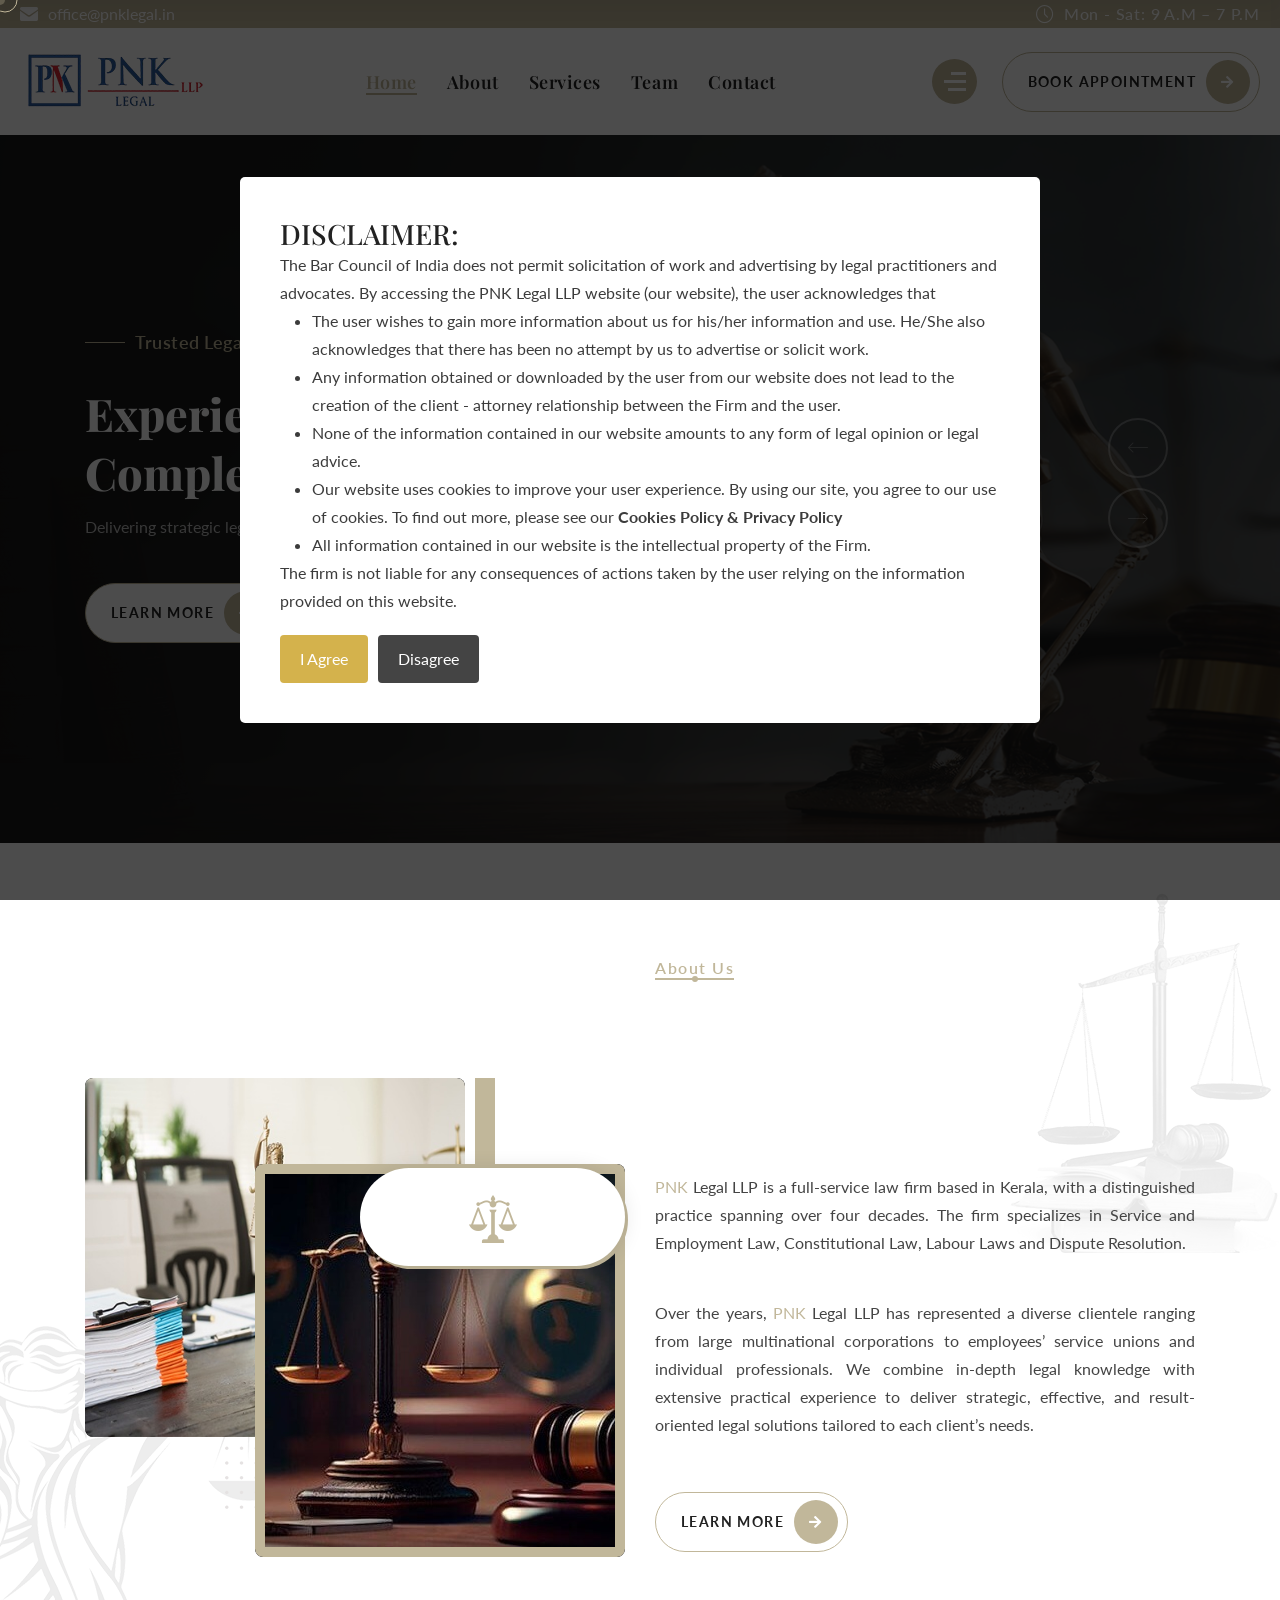
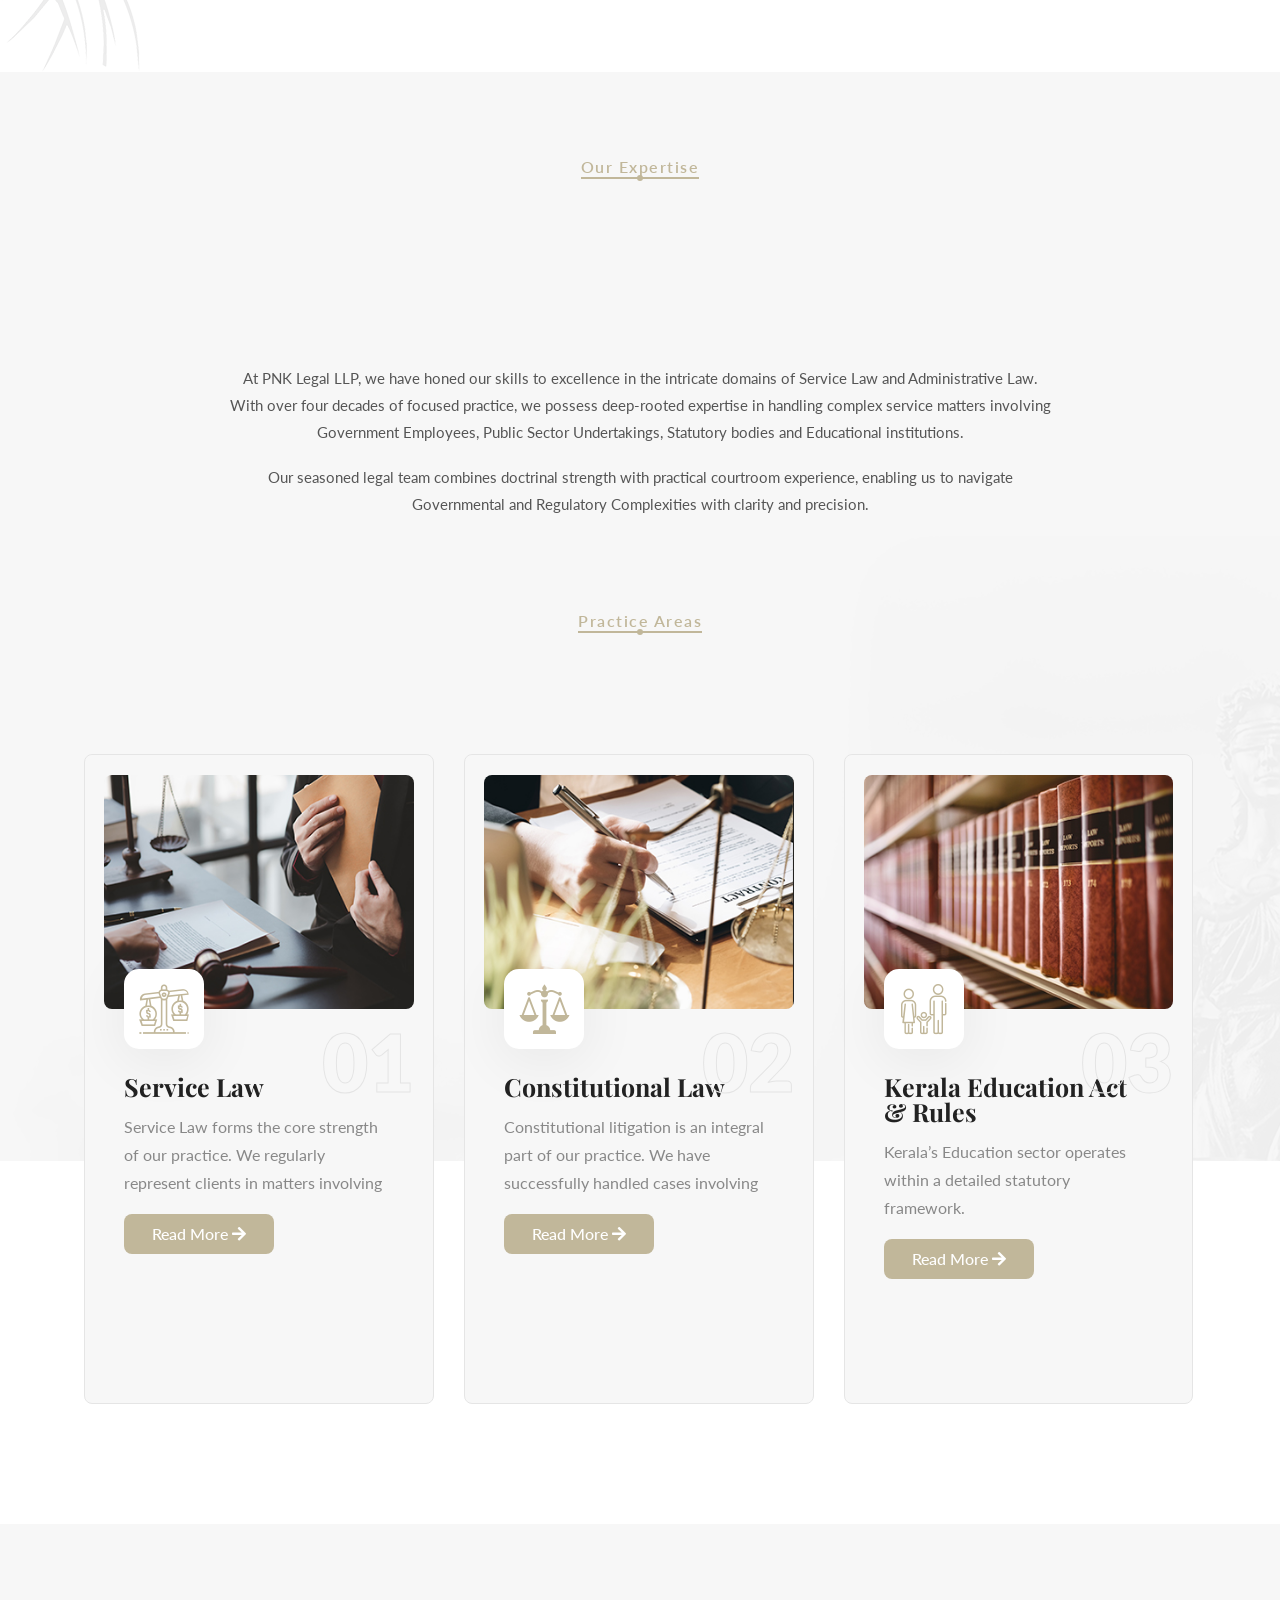
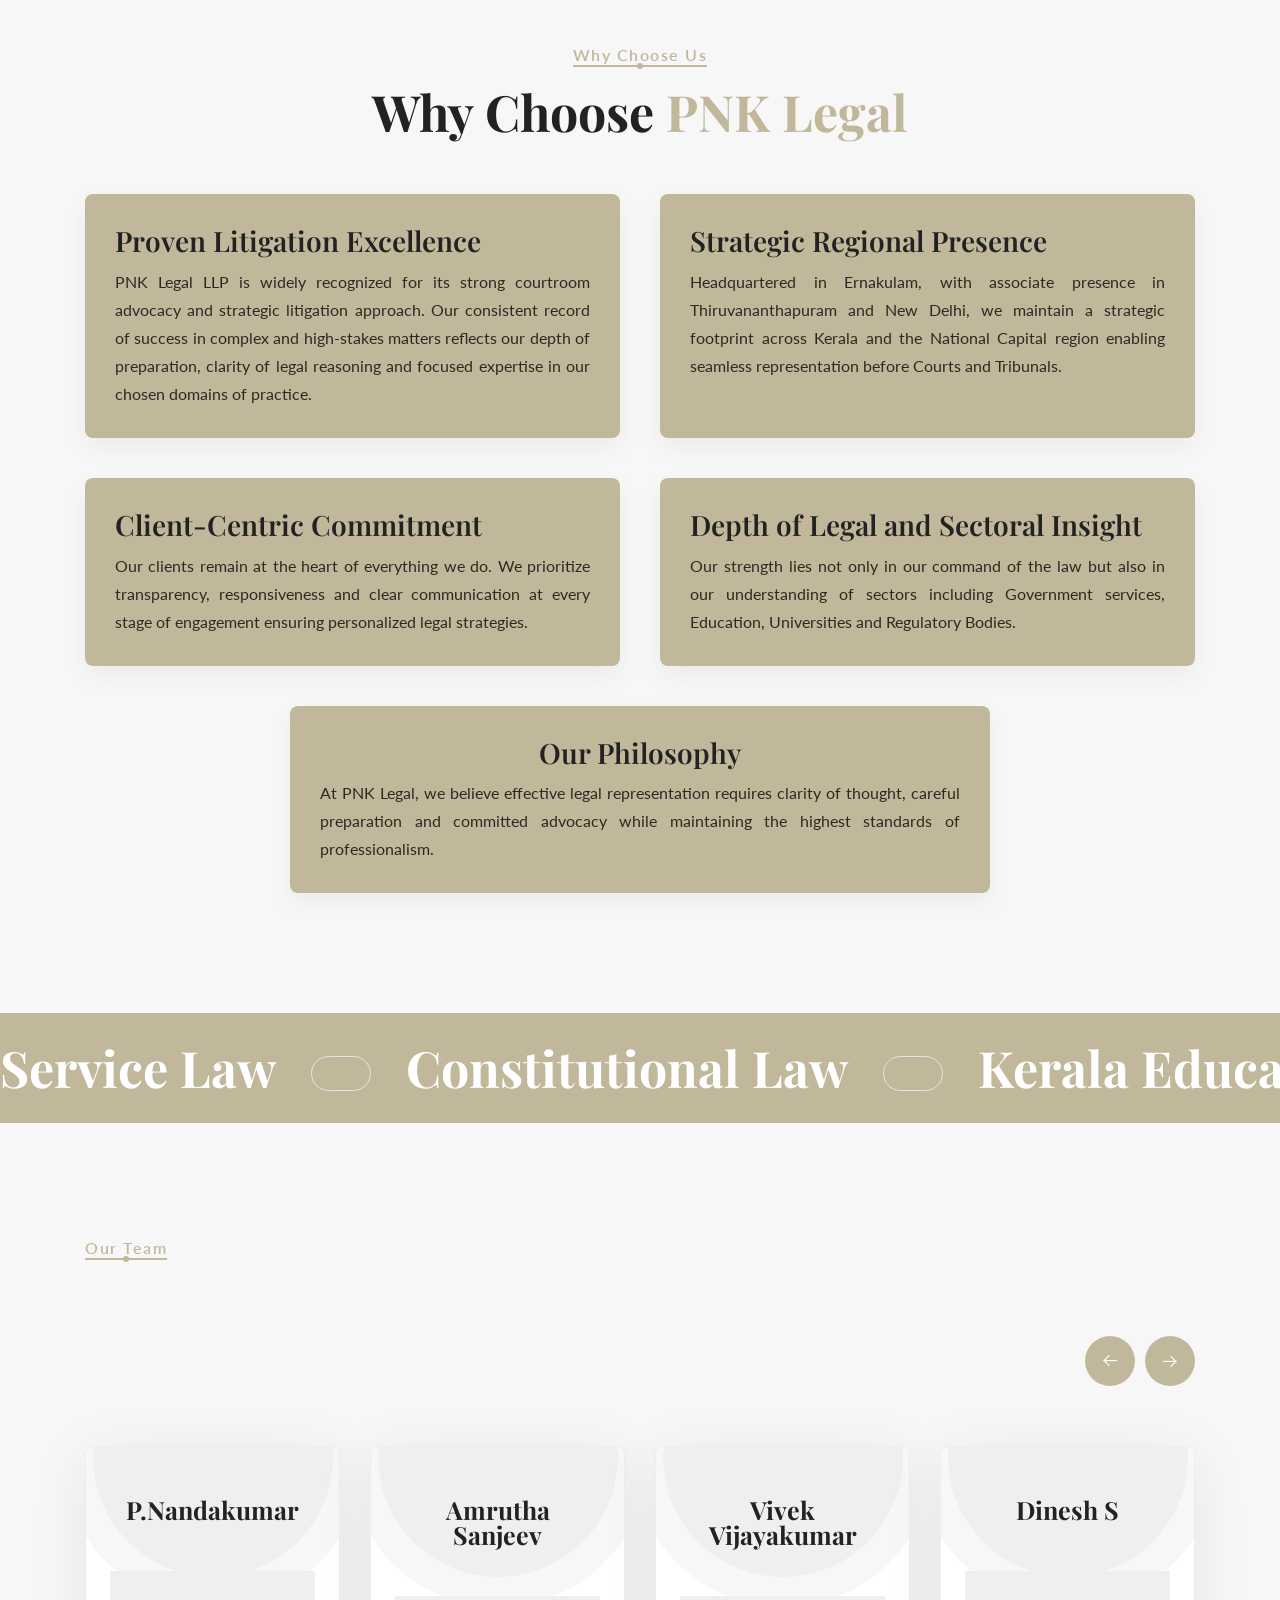
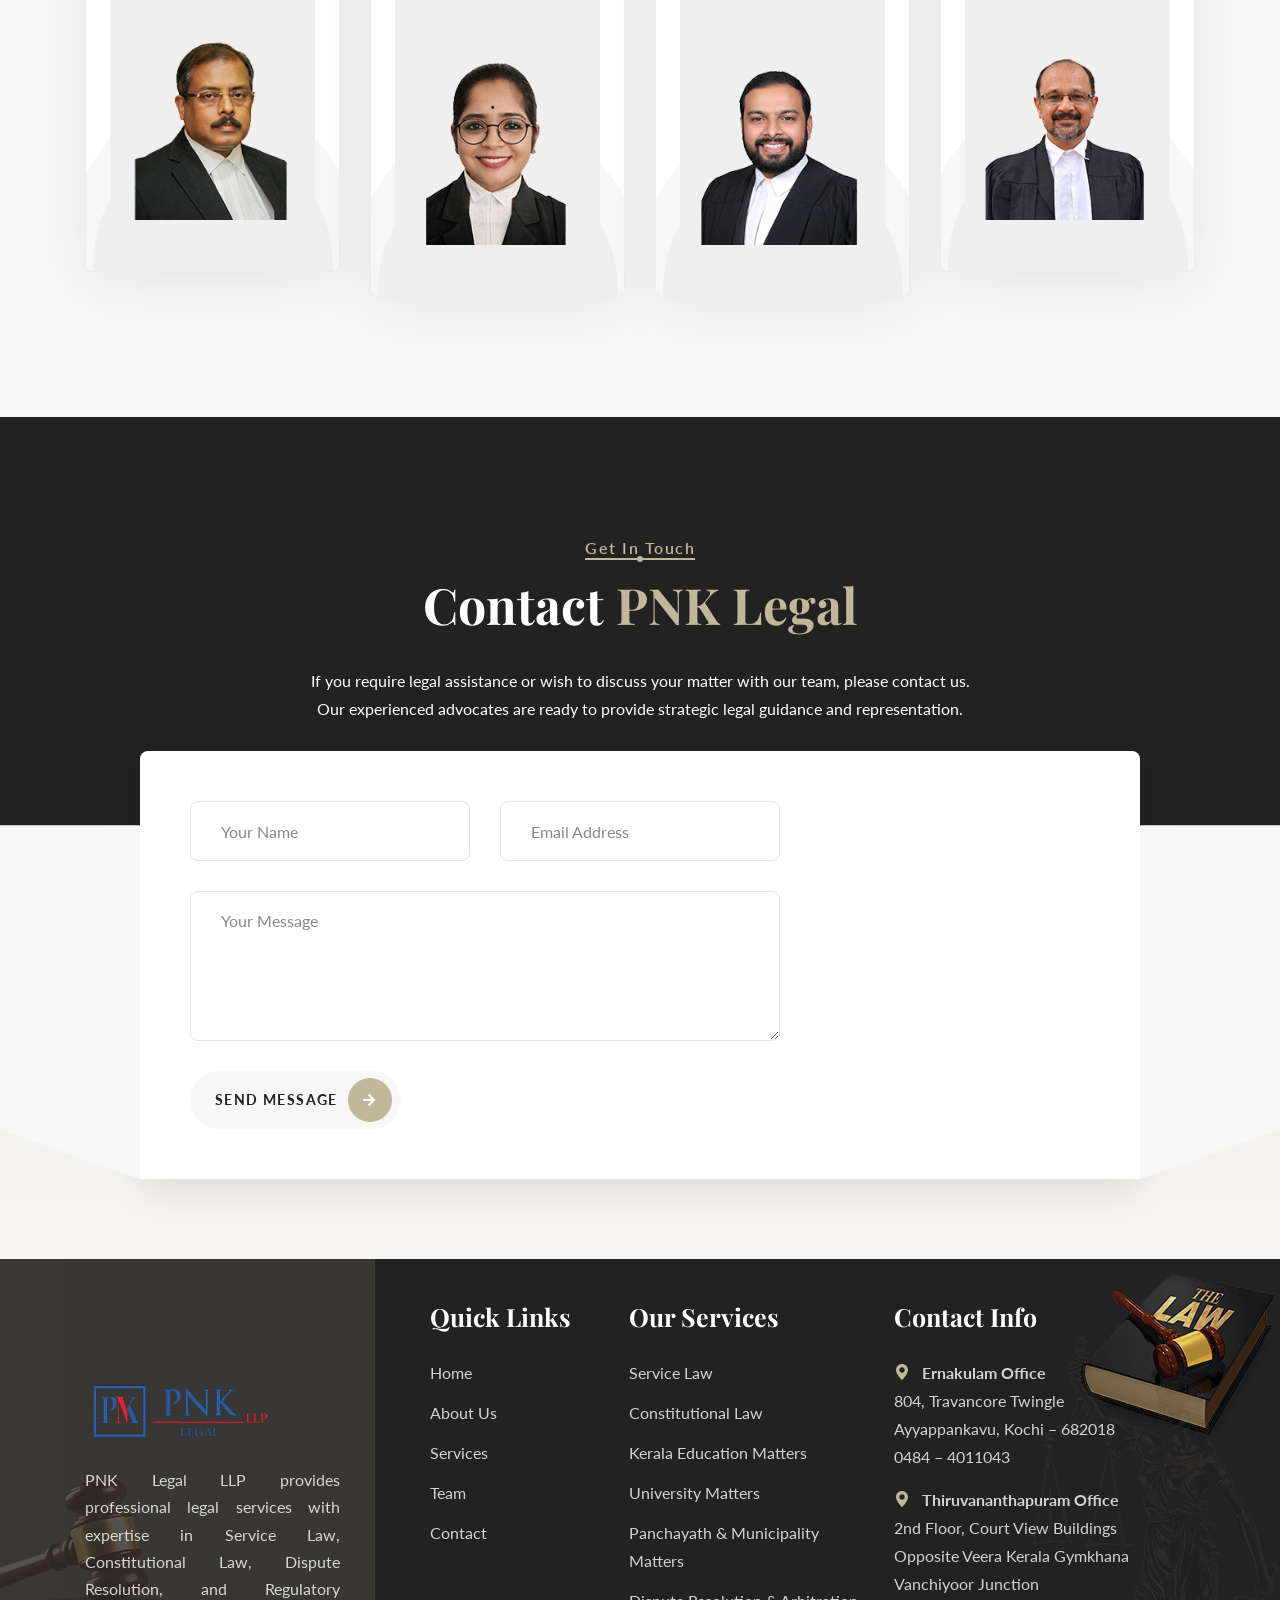
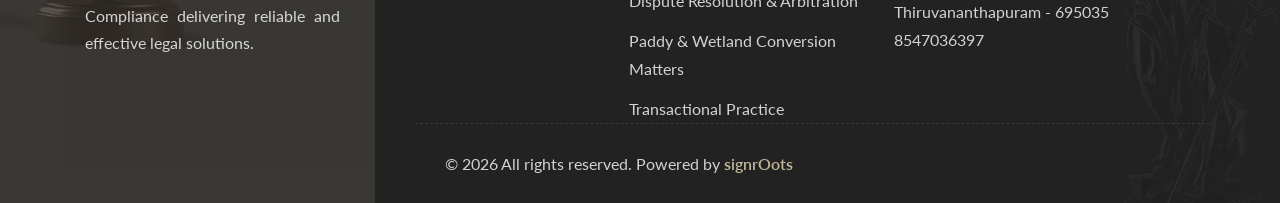
==== index.html @ 128793c6 "about section updates" ====
<!DOCTYPE html>
<html lang="en">

<head>
    <meta charset="UTF-8" />
    <meta name="viewport" content="width=device-width, initial-scale=1.0" />
   <title>PNK Legal LLP | Leading Law Firm in Kerala</title>
    <!-- favicons Icons -->
    <link rel="apple-touch-icon" sizes="180x180" href="assets/images/favicons/apple-touch-icon.png" />
    <link rel="icon" type="image/png" sizes="32x32" href="assets/images/favicons/favicon-32x32.png" />
    <link rel="icon" type="image/png" sizes="16x16" href="assets/images/favicons/favicon-16x16.png" />
    <link rel="manifest" href="assets/images/favicons/site.webmanifest" />
    <meta name="description" content="Judges HTML 5 Template " />

    <!-- fonts -->
    <link rel="preconnect" href="https://fonts.googleapis.com">
    <link rel="preconnect" href="https://fonts.gstatic.com" crossorigin>
    <link
        href="https://fonts.googleapis.com/css2?family=Lato:ital,wght@0,100;0,300;0,400;0,700;0,900;1,100;1,300;1,400;1,700;1,900&display=swap"
        rel="stylesheet">
    <link href="https://fonts.googleapis.com/css2?family=Playfair+Display:ital,wght@0,400..900;1,400..900&display=swap"
        rel="stylesheet">


    <link rel="stylesheet" href="assets/css/bootstrap.min.css" />
    <link rel="stylesheet" href="assets/css/animate.min.css" />
    <link rel="stylesheet" href="assets/css/custom-animate.css" />
    <link rel="stylesheet" href="assets/css/swiper.min.css" />
    <link rel="stylesheet" href="assets/css/font-awesome-all.css" />
    <link rel="stylesheet" href="assets/css/jarallax.css" />
    <link rel="stylesheet" href="assets/css/jquery.magnific-popup.css" />
    <link rel="stylesheet" href="assets/css/odometer.min.css" />
    <link rel="stylesheet" href="assets/css/flaticon.css">
    <link rel="stylesheet" href="assets/css/owl.carousel.min.css" />
    <link rel="stylesheet" href="assets/css/owl.theme.default.min.css" />
    <link rel="stylesheet" href="assets/css/nice-select.css" />
    <link rel="stylesheet" href="assets/css/jquery-ui.css" />
    <link rel="stylesheet" href="assets/css/twentytwenty.css" />


    <link rel="stylesheet" href="assets/css/module-css/slider.css" />
    <link rel="stylesheet" href="assets/css/module-css/footer.css" />
    <link rel="stylesheet" href="assets/css/module-css/about.css" />
    <link rel="stylesheet" href="assets/css/module-css/service.css" />
    <link rel="stylesheet" href="assets/css/module-css/why-choose.css" />
    <link rel="stylesheet" href="assets/css/module-css/testimonial.css" />
    <link rel="stylesheet" href="assets/css/module-css/case.css" />
    <link rel="stylesheet" href="assets/css/module-css/counter.css" />
    <link rel="stylesheet" href="assets/css/module-css/team.css" />
    <link rel="stylesheet" href="assets/css/module-css/pricing.css" />
    <link rel="stylesheet" href="assets/css/module-css/process.css" />
    <link rel="stylesheet" href="assets/css/module-css/sliding-text.css" />
    <link rel="stylesheet" href="assets/css/module-css/video.css" />
    <link rel="stylesheet" href="assets/css/module-css/brand.css" />
    <link rel="stylesheet" href="assets/css/module-css/blog.css" />
    <link rel="stylesheet" href="assets/css/module-css/faq.css" />
    <link rel="stylesheet" href="assets/css/module-css/skill.css" />

    <!-- template styles -->
    <link rel="stylesheet" href="assets/css/style.css" />
    <link rel="stylesheet" href="assets/css/responsive.css" />
</head>

<body class="custom-cursor">

    <div class="custom-cursor__cursor"></div>
    <div class="custom-cursor__cursor-two"></div>

    <!--Start Preloader-->
    <div class="loader js-preloader">
        <div></div>
        <div></div>
        <div></div>
    </div>
    <!--End Preloader-->


   
    <!--Chat Popup-->
    <div id="chat-popup" class="chat-popup">
        <div class="popup-inner">
            <div class="close-chat"><i class="fa fa-times"></i></div>
            <div class="chat-form">
                <p>Please fill out the form below and we will get back to you as soon as possible.</p>
                <form action="assets/inc/sendemail.php" method="POST" class="contact-form-validated">
                    <div class="form-group">
                        <input type="text" name="name" placeholder="Your Name" required>
                    </div>
                    <div class="form-group">
                        <input type="email" name="email" placeholder="Your Email" required>
                    </div>
                    <div class="form-group">
                        <textarea name="message" placeholder="Your Text" required></textarea>
                    </div>
                    <div class="form-group message-btn">
                        <button type="submit" class="thm-btn">
                            <span class="thm-btn-text">Submit Now</span>
                            <span class="thm-btn-icon-box"><i class="fas fa-arrow-right"></i></span>
                        </button>
                    </div>
                    <div class="result"></div>
                </form>
            </div>
        </div>
    </div>

<!-- Disclaimer Popup -->
<div id="disclaimerPopup" class="disclaimer-popup">
  <div class="disclaimer-content">

    <h3>DISCLAIMER:</h3>

    <p>
       The Bar Council of India does not permit solicitation of work and advertising by legal practitioners and advocates. By accessing the PNK Legal LLP website (our website), the user acknowledges that
    </p>

        <ul>
            <li>The user wishes to gain more information about us for his/her information and use. He/She also acknowledges that there has been no attempt by us to advertise or solicit work.</li>
            <li>Any information obtained or downloaded by the user from our website does not lead to the creation of the client - attorney relationship between the Firm and the user.</li>
            <li>None of the information contained in our website amounts to any form of legal opinion or legal advice.</li>
            <li>Our website uses cookies to improve your user experience. By using our site, you agree to our use of cookies. To find out more, please see our <b>Cookies Policy & Privacy Policy</b></li>
            <li>All information contained in our website is the intellectual property of the Firm.</li>
        </ul>

    <p>
      The firm is not liable for any consequences of actions taken by the user
      relying on the information provided on this website.
    </p>

  <div class="disclaimer-buttons">
  <button class="agree-btn" onclick="acceptDisclaimer()">I Agree</button>
  <button class="disagree-btn" onclick="rejectDisclaimer()">Disagree</button>
</div>

  </div>
</div>

    <!-- Start sidebar widget content -->
    <div class="xs-sidebar-group info-group info-sidebar">
        <div class="xs-overlay xs-bg-black"></div>
        <div class="xs-sidebar-widget">
            <div class="sidebar-widget-container">
                <div class="widget-heading">
                    <a href="#" class="close-side-widget">X</a>
                </div>
                <div class="sidebar-textwidget">
                    <div class="sidebar-info-contents">
                        <div class="content-inner">
                            <div class="logo">
                                <a href="index.html"><img src="assets/images/resources/logo-2.png" alt="" /></a>
                            </div>
                            <div class="content-box">
                                <h4>About Us</h4>
                                <div class="inner-text">
                                    <p> PNK Legal LLP provides professional legal services with
                                        expertise in Service Law, Constitutional Matters,
                                        Dispute Resolution and Regulatory Compliance.
                                    </p>
                                </div>
                            </div>


                            <div class="sidebar-contact-info">
                                <h4>Contact Info</h4>
                                <ul class="list-unstyled">
                                    <li>
                                        <span class="icon-pin"></span>804, Travancore Twingle<br>
                                        Ayyappankavu, Kochi – 682018
                                    </li>
                                    <li>
                                        <span class="icon-call"></span>
                                         <a href="tel:04844011043">0484 – 4011043</a>
                                    </li>
                                    <li>
                                        <span class="icon-email"></span>
                                        <a href="mailto:office@pnklegal.in">office@pnklegal.in</a>
                                    </li>
                                </ul>
                            </div>
                            <div class="thm-social-link1">
                                <ul class="social-box list-unstyled">
                                    <li>
                                        <a href="#"><i class="icon-facebook-app-symbol" aria-hidden="true"></i></a>
                                    </li>
                                    <li>
                                        <a href="#"><i class="icon-twitter" aria-hidden="true"></i></a>
                                    </li>
                                    <li>
                                        <a href="#"><i class="icon-linkedin" aria-hidden="true"></i></a>
                                    </li>
                                    <li>
                                        <a href="#"><i class="icon-pinterest" aria-hidden="true"></i></a>
                                    </li>
                                </ul>
                            </div>
                        </div>
                    </div>
                </div>
            </div>
        </div>
    </div>
    <!-- End sidebar widget content -->


    <div class="page-wrapper">
        <header class="main-header">
            <div class="main-menu__top">
                <div class="main-menu__top-inner">
                    <ul class="list-unstyled main-menu__contact-list">
                       
                        <li>
                            <div class="icon">
                                <i class="icon-email"></i>
                            </div>
                            <div class="text">
                                <p><a href="mailto:office@pnklegal.in">office@pnklegal.in</a>
                                </p>
                            </div>
                        </li>
                        
                    </ul>
                    <p class="main-menu__top-welcome-text">Welcome to Our Judges Office</p>
                    <div class="main-menu__top-right">
                        <div class="main-menu__top-time">
                            <div class="main-menu__top-time-icon">
                                <span class="icon-clock"></span>
                            </div>
                           <p class="main-menu__top-text">Mon - Sat: 9 A.M – 7 P.M</p>
                        </div>
                      
                    </div>
                </div>
            </div>
            <nav class="main-menu">
                <div class="main-menu__wrapper">
                    <div class="main-menu__wrapper-inner">
                        <div class="main-menu__left">
                            <div class="main-menu__logo">
                                <a href="index.html"><img src="assets/images/resources/logo-1.png" alt=""></a>
                            </div>
                        </div>
                        <div class="main-menu__main-menu-box">
                            <a href="#" class="mobile-nav__toggler"><i class="fa fa-bars"></i></a>
                            <ul class="main-menu__list">
                                <li class="megamenu">
                                    <a href="index.html">Home </a>
                                </li>  
                                <li>
                                    <a href="about.html">About</a>
                                </li>
                                <li>
                                    <a href="services.html">Services</a> 
                                </li>
                                <li>
                                    <a href="team.html">Team</a>
                                </li>
                                <li>
                                    <a href="contact.html">Contact</a>
                                </li>
                            </ul>
                        </div>
                        <div class="main-menu__right">
                            <div class="main-menu__call">
                                <div class="main-menu__call-icon">
                                    <i class="icon-call"></i>
                                </div>
                                <div class="main-menu__call-content">
                                    <p class="main-menu__call-sub-title">Call Anytime</p>
                                   <h5 class="main-menu__call-number"><a href="tel:04844011043">0484 – 4011043</a></h5>
                                </div>
                            </div>
                          
                            <div class="main-menu__nav-sidebar-icon">
                                <a class="navSidebar-button" href="#">
                                    <span class="icon-dots-menu-one"></span>
                                    <span class="icon-dots-menu-two"></span>
                                    <span class="icon-dots-menu-three"></span>
                                </a>
                            </div>
                            <div class="main-menu__btn-box">
                                <a href="contact.html" class="thm-btn">
                                    <span class="thm-btn-text">Book appointment</span>
                                    <span class="thm-btn-icon-box"><i class="fas fa-arrow-right"></i></span>
                                </a>
                            </div>
                        </div>
                    </div>
                </div>
            </nav>
        </header>

        <div class="stricky-header stricked-menu main-menu">
            <div class="sticky-header__content"></div><!-- /.sticky-header__content -->
        </div><!-- /.stricky-header -->



      <!-- Main Slider Start -->
<section class="main-slider">
    <div class="main-slider__carousel owl-carousel owl-theme">

        <!-- Slide 1 -->
        <div class="item">
            <div class="main-slider__bg" style="background-image: url(assets/images/backgrounds/slider-1-1.jpg);"></div>
            <div class="main-slider__overly"></div>

            <div class="container">
                <div class="main-slider__content">

                    <div class="main-slider__sub-title-box">
                        <div class="main-slider__sub-title-shape"></div>
                        <p class="main-slider__sub-title">Trusted Legal Support</p>
                    </div>

                    <h2 class="main-slider__title">
                        Experienced Advocates for <br>Complex Legal Matters
                    </h2>

                    <p class="main-slider__text">
                        Delivering strategic legal solutions with decades of experience in Courts and Tribunals across India.
                    </p>

                    <div class="main-slider__btn-box">
                        <div class="main-slider__btn">
                            <a href="about.html" class="thm-btn">
                                <span class="thm-btn-text">Learn More</span>
                                <span class="thm-btn-icon-box"><i class="fas fa-arrow-right"></i></span>
                            </a>
                        </div>
                    </div>

                </div>
            </div>
        </div>


        <!-- Slide 2 -->
        <div class="item">
            <div class="main-slider__bg" style="background-image: url(assets/images/backgrounds/slider-1-2.jpg);"></div>
            <div class="main-slider__overly"></div>

            <div class="container">
                <div class="main-slider__content">

                    <div class="main-slider__sub-title-box">
                        <div class="main-slider__sub-title-shape"></div>
                        <p class="main-slider__sub-title">Professional Legal Representation</p>
                    </div>

                    <h2 class="main-slider__title">
                        Strategic Legal <br>Solutions & Representation
                    </h2>

                    <p class="main-slider__text">
                        Representing clients in Service law, Constitutional Matters, Labour Disputes and Complex Litigation.
                    </p>

                    <div class="main-slider__btn-box">
                        <div class="main-slider__btn">
                            <a href="services.html" class="thm-btn">
                                <span class="thm-btn-text">Our Services</span>
                                <span class="thm-btn-icon-box"><i class="fas fa-arrow-right"></i></span>
                            </a>
                        </div>
                    </div>

                </div>
            </div>
        </div>


        <!-- Slide 3 -->
        <div class="item">
            <div class="main-slider__bg" style="background-image: url(assets/images/backgrounds/slider-1-3.jpg);"></div>
            <div class="main-slider__overly"></div>

            <div class="container">
                <div class="main-slider__content">

                    <div class="main-slider__sub-title-box">
                        <div class="main-slider__sub-title-shape"></div>
                        <p class="main-slider__sub-title">Decades of Legal Excellence</p>
                    </div>

                    <h2 class="main-slider__title">
                        Committed to Justice <br>Driven by Expertise
                    </h2>

                    <p class="main-slider__text">
                        Providing trusted legal representation in Service, Labour and Constitutional Law.
                    </p>

                    <div class="main-slider__btn-box">
                        <div class="main-slider__btn">
                            <a href="contact.html" class="thm-btn">
                                <span class="thm-btn-text">Contact Us</span>
                                <span class="thm-btn-icon-box"><i class="fas fa-arrow-right"></i></span>
                            </a>
                        </div>
                    </div>

                </div>
            </div>
        </div>

    </div>
</section>
<!-- Main Slider End -->

  <!--About One Start -->
        <section class="about-one">
            <div class="about-one__shape-3 float-bob-x">
                <img src="assets/images/shapes/about-one-shape-3.png" alt="">
            </div>
            <div class="about-one__shape-4 float-bob-y">
                <img src="assets/images/shapes/about-one-shape-4.png" alt="">
            </div>
            <div class="container">
                <div class="row">
                    <div class="col-xl-6">
                        <div class="about-one__left wow slideInLeft" data-wow-delay="100ms" data-wow-duration="2500ms">
                            <div class="about-one__img-box">
                                <div class="about-one__img">
                                    <img src="assets/images/resources/about-one-img-1.jpg" alt="">
                                </div>
                                <div class="about-one__img-two">
                                    <img src="assets/images/resources/about-one-img-2.jpg" alt="">
                                </div>
                                <div class="about-one__satisfied-box img-bounce">
                                    <div class="about-one__satisfied-box-inner">
                                        <div class="about-one__satisfied-icon">
                                            <span class="icon-scales-of-justice"></span>
                                        </div>
                                    </div>
                                    <div class="about-one__satisfied-box-shape"></div>
                                </div>
                                
                                <div class="about-one__high-quality-service-box">
                                    <div class="about-one__high-quality-service">
                                        <h5>Best Lawyer For You</h5>
                                       
                                    </div>
                                </div>
                            </div>
                            <div class="about-one__shape-1"></div>
                            <div class="about-one__shape-2">
                                <img src="assets/images/shapes/about-one-shape-2.png" alt="">
                            </div>
                        </div>
                    </div>
                    <div class="col-xl-6">
                        <div class="about-one__right">
                            <div class="section-title text-left sec-title-animation animation-style2">
                                <div class="section-title__tagline-box">
                                    <span class="section-title__tagline">About Us</span>
                                    <div class="section-title__tagline-shape"></div>
                                </div>
                               <h2 class="section-title__title title-animation"><span>P</span>rofessionalism <br><span>N</span>egotiation
                                    <br><span>K</span>nowledge
                                </h2>
                            </div>
                           <p class="about-one__text" style="text-align: justify;">
                            <span style="color:#c1b79a;">PNK  </span> Legal LLP is a full-service law firm based in Kerala, with a distinguished practice
                            spanning over four decades. The firm specializes in Service and Employment Law,
                            Constitutional Law, Labour Laws and Dispute Resolution.
                        </p>


                   <p class="about-one__text" style="text-align: justify;">
                        Over the years, <span style="color:#c1b79a;">PNK  </span> Legal LLP has represented  a diverse clientele ranging from large multinational corporations to employees’ service unions and individual professionals. 
                        We combine in-depth legal knowledge with extensive practical experience to deliver strategic, effective, and result-oriented legal solutions tailored to each client’s needs.
                        
                    </p>
                           
                        <div class="about-one__btn-box">
                                <a href="about.html" class="thm-btn">
                                    <span class="thm-btn-text">Learn More</span>
                                    <span class="thm-btn-icon-box"><i class="fas fa-arrow-right"></i></span>
                                </a>
                            </div>
                    </div>
                </div>
            </div>
        </section>
        <!--About One End -->

        <!-- Our Expertise Start -->
<section class="expertise-one">
    <div class="container">
        <div class="section-title text-center sec-title-animation animation-style1">
            <div class="section-title__tagline-box">
                <span class="section-title__tagline">Our Expertise</span>
                <div class="section-title__tagline-shape"></div>
            </div>

            <h2 class="section-title__title title-animation">
                Decades of Experience in <br><span>Service & Administrative Law</span>
            </h2>
        </div>

        <div class="row justify-content-center">
            <div class="col-xl-9">
                <div class="expertise-one__content text-center">
                    <p>
                        At PNK Legal LLP, we have honed our skills to excellence in the intricate
                        domains of Service Law and Administrative Law. With over four decades of
                        focused practice, we possess deep-rooted expertise in handling complex
                        service matters involving Government Employees, Public Sector Undertakings,
                        Statutory bodies and Educational institutions.
                    </p>

                    <p>
                        Our seasoned legal team combines doctrinal strength with practical
                        courtroom experience, enabling us to navigate Governmental and Regulatory
                        Complexities with clarity and precision.
                    </p>
                </div>
            </div>
        </div>
    </div>
</section>
<!-- Our Expertise End -->

        <!--Services One Start -->
        <section class="services-one">
            <div class="services-one__shape-bg float-bob-x"
                style="background-image: url(assets/images/shapes/services-one-shape-bg.png);"></div>
            <div class="container">
                <div class="section-title text-center sec-title-animation animation-style1">
                    <div class="section-title__tagline-box">
                        <span class="section-title__tagline">Practice Areas</span>
                        <div class="section-title__tagline-shape"></div>
                    </div>
                    <h2 class="section-title__title title-animation">Our Areas of <span>Legal Practice
                    </h2>
                </div>
                <div class="services-one__carousel owl-carousel owl-theme">
                    <!--Services One Single Start -->
                    <div class="item">
                        <div class="services-one__single">
                            <div class="services-one__img">
                                <img src="assets/images/services/services-one-1-1.jpg" alt="">
                            </div>
                            <div class="services-one__content">
                                <div class="services-one__count">01</div>
                                <div class="services-one__icon">
                                    <span class="icon-scale"></span>
                                </div>
                                <h3 class="services-one__title"><a href="services.html">Service Law</a></h3>
                                <p class="services-one__text">Service Law forms the core strength of our practice. We regularly represent clients in matters involving</p>
                                <a href="#" class="services-one__btn">Read More <span
                                        class="fas fa-arrow-right"></span></a>
                            </div>
                        </div>
                    </div>
                    <!--Services One Single End -->
                    <!--Services One Single Start -->
                    <div class="item">
                        <div class="services-one__single">
                            <div class="services-one__img">
                                <img src="assets/images/services/services-one-1-2.jpg" alt="">
                            </div>
                            <div class="services-one__content">
                                <div class="services-one__count">02</div>
                                <div class="services-one__icon">
                                   <span class="icon-scales-of-justice"></span>
                                </div>
                                <h3 class="services-one__title"><a href="services.html">Constitutional Law</a></h3>
                                <p class="services-one__text">Constitutional litigation is an integral part of our practice. We have successfully handled cases involving</p>
                                <a href="services.html" class="services-one__btn">Read More <span
                                        class="fas fa-arrow-right"></span></a>
                            </div>
                        </div>
                    </div>
                    <!--Services One Single End -->
                    <!--Services One Single Start -->
                    <div class="item">
                        <div class="services-one__single">
                            <div class="services-one__img">
                                <img src="assets/images/services/services-one-1-3.jpg" alt="">
                            </div>
                            <div class="services-one__content">
                                <div class="services-one__count">03</div>
                                <div class="services-one__icon">
                                   <span class="icon-family"></span>
                                </div>
                                <h3 class="services-one__title"><a href="services.html">Kerala Education Act & Rules</a>
                                </h3>
                                <p class="services-one__text">Kerala’s Education sector operates within a detailed statutory framework.</p>
                                <a href="services.html" class="services-one__btn">Read More <span
                                        class="fas fa-arrow-right"></span></a>
                            </div>
                        </div>
                    </div>
                    <!--Services One Single End -->
                    <!--Services One Single Start -->
                    <div class="item">
                        <div class="services-one__single">
                            <div class="services-one__img">
                                <img src="assets/images/services/services-one-1-4.jpg" alt="">
                            </div>
                            <div class="services-one__content">
                                <div class="services-one__count">04</div>
                                <div class="services-one__icon">
                                    <span class="icon-attorney"></span>
                                </div>
                                <h3 class="services-one__title"><a href="services.html">University Matters</a></h3>
                                <p class="services-one__text">We possess substantial experience in handling disputes and regulatory 
                                    issues involving Universities and affiliated institutions.</p>
                                <a href="services.html" class="services-one__btn">Read More <span
                                        class="fas fa-arrow-right"></span></a>
                            </div>
                        </div>
                    </div>
                    <!--Services One Single End -->
                    <!--Services One Single Start -->
                    <div class="item">
                        <div class="services-one__single">
                            <div class="services-one__img">
                                <img src="assets/images/services/services-one-1-5.jpg" alt="">
                            </div>
                            <div class="services-one__content">
                                <div class="services-one__count">05</div>
                                <div class="services-one__icon">
                                    <span class="icon-auction-1"></span>
                                </div>
                                <h3 class="services-one__title"><a href="services.html">Panchayath and Municipality Matters</a></h3>
                                <p class="services-one__text">We advise and represent clients in matters relating to local self-government institutions, including Panchayaths and Municipalities</p>
                                <a href="services.html" class="services-one__btn">Read More <span
                                        class="fas fa-arrow-right"></span></a>
                            </div>
                        </div>
                    </div>
                    <!--Services One Single End -->
                    <!--Services One Single Start -->
                    <div class="item">
                        <div class="services-one__single">
                            <div class="services-one__img">
                                <img src="assets/images/services/services-one-1-6.jpg" alt="">
                            </div>
                            <div class="services-one__content">
                                <div class="services-one__count">06</div>
                                <div class="services-one__icon">
                                    <span class="icon-lawyer"></span>
                                </div>
                                <h3 class="services-one__title"><a href="services.html">Dispute Resolution & Arbitration</a></h3>
                                <p class="services-one__text">Dispute Resolution is a key pillar of our practice. We represent clients in civil, service and statutory disputes before Courts, Tribunals and Quasi-Judicial authorities.</p>
                                <a href="services.html" class="services-one__btn">Read More <span
                                        class="fas fa-arrow-right"></span></a>
                            </div>
                        </div>
                    </div>
                    <!--Services One Single End -->
                    <!--Services One Single Start -->
                    <div class="item">
                        <div class="services-one__single">
                            <div class="services-one__img">
                                <img src="assets/images/services/services-one-1-7.jpg" alt="">
                            </div>
                            <div class="services-one__content">
                                <div class="services-one__count">07</div>
                                <div class="services-one__icon">
                                   <span class="icon-shield"></span>
                                </div>
                                <h3 class="services-one__title"><a href="services.html">Paddy & Wetland Conversion Matters</a></h3>
                                <p class="services-one__text">We advise and represent clients in matters arising under the Kerala Conservation of Paddy Land and Wetland Act, including proceedings relating to land classification and conversion.</p>
                                <a href="services.html" class="services-one__btn">Read More <span
                                        class="fas fa-arrow-right"></span></a>
                            </div>
                        </div>
                    </div>
                    <!--Services One Single End -->
                    <!--Services One Single Start -->
                    <div class="item">
                        <div class="services-one__single">
                            <div class="services-one__img">
                                <img src="assets/images/services/services-one-1-8.jpg" alt="">
                            </div>
                            <div class="services-one__content">
                                <div class="services-one__count">08</div>
                                <div class="services-one__icon">
                                 <span class="icon-contract"></span>
                                </div>
                                <h3 class="services-one__title"><a href="services.html">Transactional Practice</a></h3>
                                <p class="services-one__text">Alongside our strong litigation practice, PNK Legal LLP maintains a robust transactional and advisory division</p><br>
                                <a href="services.html" class="services-one__btn">Read More <span
                                        class="fas fa-arrow-right"></span></a>
                            </div>
                        </div>
                    </div>
                    <!--Services One Single End -->
                </div>
            </div>
        </section>
        <!--Services One End -->

    <!--Why Choose One Start -->
<section class="why-choose-one">

    <div class="container">

        <div class="section-title text-center">
            <span class="section-title__tagline">Why Choose Us</span>
            <h2 class="section-title__title">Why Choose <span>PNK Legal</span></h2>
        </div>

        <div class="why-grid">

            <!-- Block 1 -->
            <div class="why-content-block">
                <h3>Proven Litigation Excellence</h3>
               <p style="text-align: justify;">
                    PNK Legal LLP is widely recognized for its strong courtroom advocacy and strategic litigation approach. Our consistent record of success in complex and high-stakes matters reflects our depth of preparation, clarity of legal reasoning and focused expertise in our chosen domains of practice.
                </p>
            </div>

            <!-- Block 2 -->
            <div class="why-content-block">
                <h3>Strategic Regional Presence</h3>
                <p style="text-align: justify;">
                    Headquartered in Ernakulam, with associate presence in Thiruvananthapuram and New Delhi, we maintain a strategic footprint across Kerala and the National Capital region enabling seamless representation before Courts and Tribunals.
                </p>
            </div>

            <!-- Block 3 -->
            <div class="why-content-block">
                <h3>Client-Centric Commitment</h3>
                <p style="text-align: justify;">
                    Our clients remain at the heart of everything we do. We prioritize transparency, responsiveness and clear communication at every stage of engagement ensuring personalized legal strategies.
                </p>
            </div>

            <!-- Block 4 -->
            <div class="why-content-block">
                <h3>Depth of Legal and Sectoral Insight</h3>
                 <p style="text-align: justify;">
                    Our strength lies not only in our command of the law but also in our understanding of sectors including Government services, Education, Universities and Regulatory Bodies.
                </p>
            </div>

            <!-- Block 5 -->
            <div class="why-content-block why-last">
                <h3>Our Philosophy</h3>
                 <p style="text-align: justify;">
                    At PNK Legal, we believe effective legal representation requires clarity of thought, careful preparation and committed advocacy while maintaining the highest standards of professionalism.
                </p>
            </div>

        </div>

    </div>

</section>


       <!-- Sliding Text One Start -->
<section class="sliding-text-one">
    <div class="sliding-text-one__wrap">
        <ul class="sliding-text-one__list list-unstyled marquee_mode">
            
            <li>
                <h2 data-hover="Service Law" class="sliding-text-one__title">Service Law</h2>
            </li>
            <li><span></span></li>

            <li>
                <h2 data-hover="Constitutional Law" class="sliding-text-one__title">Constitutional Law</h2>
            </li>
            <li><span></span></li>

            <li>
                <h2 data-hover="Kerala Education Act & Rules" class="sliding-text-one__title">Kerala Education Act & Rules</h2>
            </li>
            <li><span></span></li>

            <li>
                <h2 data-hover="University Matters" class="sliding-text-one__title">University Matters</h2>
            </li>
            <li><span></span></li>

        </ul>
    </div>
</section>
<!-- Sliding Text One End -->
        <!-- Sliding Text One End -->

      

        <!--Team One Start -->
        <section class="team-one">
            <div class="container">
                <div class="section-title text-left sec-title-animation animation-style2">
                    <div class="section-title__tagline-box">
                        <span class="section-title__tagline">Our Team</span>
                        <div class="section-title__tagline-shape"></div>
                    </div>
                    <h2 class="section-title__title title-animation">Exceptional Legal Lawyers, <br>
                        <span>Proven Results</span></h2>
                </div>
                <div class="team-one__carousel owl-theme owl-carousel">
                   
                    <!--Team One Single Start -->
                    <div class="item">
                        <div class="team-one__single">
                            <div class="team-one__content">
                                <div class="team-one__shape-box-2">
                                    <div class="team-one__shape-2"></div>
                                </div>
                                <h3 class="team-one__name"><a href="team.html">P.Nandakumar</a></h3>
                              
                                <div class="team-one__social">
                                    <a href="#"><span class="icon-pinterest"></span></a>
                                    <a href="#"><span class="icon-linkedin"></span></a>
                                    <a href="#"><span class="icon-twitter"></span></a>
                                    <a href="#"><span class="icon-facebook-app-symbol"></span></a>
                                </div>
                            </div>
                            <div class="team-one__img-box">
                                <div class="team-one__shape-box">
                                    <div class="team-one__shape-1"></div>
                                </div>
                                <div class="team-one__img">
                                    <img src="assets/images/team/Nandakumar.png" alt="">
                                </div>
                            </div>
                        </div>
                    </div>
                    <!--Team One Single End -->
                    <!--Team One Single Start -->
                    <div class="item">
                        <div class="team-one__single">
                            <div class="team-one__content">
                                <div class="team-one__shape-box-2">
                                    <div class="team-one__shape-2"></div>
                                </div>
                                <h3 class="team-one__name"><a href="team.html">Amrutha Sanjeev</a></h3>
                                
                                <div class="team-one__social">
                                    <a href="#"><span class="icon-pinterest"></span></a>
                                    <a href="#"><span class="icon-linkedin"></span></a>
                                    <a href="#"><span class="icon-twitter"></span></a>
                                    <a href="#"><span class="icon-facebook-app-symbol"></span></a>
                                </div>
                            </div>
                            <div class="team-one__img-box">
                                <div class="team-one__shape-box">
                                    <div class="team-one__shape-1"></div>
                                </div>
                                <div class="team-one__img">
                                    <img src="assets/images/team/Amrutha.png" alt="">
                                </div>
                            </div>
                        </div>
                    </div>
                    <!--Team One Single End -->
                    <!--Team One Single Start -->
                    <div class="item">
                        <div class="team-one__single">
                            <div class="team-one__content">
                                <div class="team-one__shape-box-2">
                                    <div class="team-one__shape-2"></div>
                                </div>
                                <h3 class="team-one__name"><a href="team.html">Vivek Vijayakumar</a></h3>
                                 
                                <div class="team-one__social">
                                    <a href="#"><span class="icon-pinterest"></span></a>
                                    <a href="#"><span class="icon-linkedin"></span></a>
                                    <a href="#"><span class="icon-twitter"></span></a>
                                    <a href="#"><span class="icon-facebook-app-symbol"></span></a>
                                </div>
                            </div>
                            <div class="team-one__img-box">
                                <div class="team-one__shape-box">
                                    <div class="team-one__shape-1"></div>
                                </div>
                                <div class="team-one__img">
                                    <img src="assets/images/team/Vivek.png" alt="">
                                </div>
                            </div>
                        </div>
                    </div>
                    <!--Team One Single End -->
                    <!--Team One Single Start -->
                    <div class="item">
                        <div class="team-one__single">
                            <div class="team-one__content">
                                <div class="team-one__shape-box-2">
                                    <div class="team-one__shape-2"></div>
                                </div>
                                <h3 class="team-one__name"><a href="team.html">Dinesh S</a></h3>
                                 
                                <div class="team-one__social">
                                    <a href="#"><span class="icon-pinterest"></span></a>
                                    <a href="#"><span class="icon-linkedin"></span></a>
                                    <a href="#"><span class="icon-twitter"></span></a>
                                    <a href="#"><span class="icon-facebook-app-symbol"></span></a>
                                </div>
                            </div>
                            <div class="team-one__img-box">
                                <div class="team-one__shape-box">
                                    <div class="team-one__shape-1"></div>
                                </div>
                                <div class="team-one__img">
                                    <img src="assets/images/team/Dinesh.png" alt="">
                                </div>
                            </div>
                        </div>
                    </div>
                    <!--Team One Single End -->
                 
                   
                </div>
            </div>
        </section>
        <!--Team One End -->

    <!-- Contact Section Start -->
    <section class="video-one">
        <div class="video-one__bg-color">
            <div class="video-one__bg jarallax" data-jarallax data-speed="0.2" data-imgPosition="50% 0%"
                style="background-image: url(assets/images/backgrounds/contact-bg.jpg);">
            </div>
        </div>

    <div class="container">
        <div class="video-one__inner">

            <div class="section-title text-center">
                <span class="section-title__tagline">Get in Touch</span>
                <h2 class="section-title__title">Contact <span>PNK Legal</span></h2>
            </div>

            <p class="video-one__text">
                If you require legal assistance or wish to discuss your matter with our team,
                please contact us.<br> Our experienced advocates are ready to provide strategic
                legal guidance and representation.
            </p><br>

            <div class="video-one__contact-box">

                <div class="row">

                    <!-- Contact Form -->
                    <div class="col-xl-8 col-lg-7">
                        <form class="contact-form-validated video-one-contact__form"
                            action="assets/inc/sendemail.php" method="post">

                            <div class="row">

                                <div class="col-xl-6 col-lg-6 col-md-6">
                                    <div class="video-one-contact__input-box">
                                        <input type="text" name="name" placeholder="Your Name" required>
                                    </div>
                                </div>

                                <div class="col-xl-6 col-lg-6 col-md-6">
                                    <div class="video-one-contact__input-box">
                                        <input type="email" name="email" placeholder="Email Address" required>
                                    </div>
                                </div>

                                <div class="col-xl-12">
                                    <div class="video-one-contact__input-box text-message-box">
                                        <textarea name="message" placeholder="Your Message"></textarea>
                                    </div>

                                    <div class="video-one-contact__btn-box">
                                        <button type="submit" class="thm-btn">
                                            <span class="thm-btn-text">Send Message</span>
                                            <span class="thm-btn-icon-box">
                                                <i class="fas fa-arrow-right"></i>
                                            </span>
                                        </button>
                                    </div>
                                </div>

                            </div>
                        </form>
                    </div>
                <!----contact section ends-->
                    <!-- Contact Info --
                    <div class="col-xl-4 col-lg-5">
                        <div class="video-one-contact__info-box">

                            <h3 class="video-one-contact__info-title">Contact Info</h3>

                            <ul class="video-one-contact__info-list list-unstyled">

                                <li>
                                    <div class="icon">
                                        <span class="icon-pin"></span>
                                    </div>
                                    <div class="content">
                                        <p>
                                            804, Travancore Twingle <br>
                                            Ayyappankavu, Kochi – 682018
                                        </p>
                                    </div>
                                </li>

                                <li>
                                    <div class="icon">
                                        <span class="icon-call"></span>
                                    </div>
                                    <div class="content">
                                        <p><a href="tel:04844011043">0484 – 4011043</a></p>
                                    </div>
                                </li>

                                <li>
                                    <div class="icon">
                                        <span class="icon-email"></span>
                                    </div>
                                    <div class="content">
                                        <p><a href="mailto:office@pnklegal.in">office@pnklegal.in</a></p>
                                    </div>
                                </li>

                            </ul>

                        </div>
                    </div>-->

                </div>

            </div>

        </div>
    </div>
</section>
<!-- Contact Section End -->

      <!--Site Footer Start-->
        <footer class="site-footer">
         <div class="site-footer__shape-1">
             <img src="assets/images/shapes/site-footer-shape-1.png" alt="">
        </div>
        <div class="site-footer__shape-2 float-bob-y">
            <img src="assets/images/shapes/site-footer-shape-2.png" alt="">
        </div>
        <div class="site-footer__shape-3 float-bob-y">
            <img src="assets/images/shapes/site-footer-shape-3.png" alt="">
        </div>
        <div class="container">
        <div class="site-footer__top">
         <div class="row">

        <!-- Logo & About -->
            <div class="col-xl-3 wow fadeInUp" data-wow-delay="100ms">
                <div class="footer-widget__column footer-widget__about">
                    <div class="site-footer__bg-color"></div>

                    <div class="footer-widget__logo">
                        <a href="index.html">
                            <img src="assets/images/resources/logo-2.png" alt="">
                        </a>
                    </div>

                   <p class="footer-widget__about-text" style="text-align: justify;">
                   PNK Legal LLP provides professional legal services with expertise in Service Law, Constitutional Law, Dispute Resolution, and Regulatory Compliance delivering reliable and effective legal solutions.
                   </p>
                  
                </div>
                </div>
                <div class="col-xl-9">
                    <div class="footer-widget__right">

                        <div class="footer-widget__right-bottom">
                            <div class="row">

                                <!-- Quick Links -->
                                    <div class="col-xl-3 col-lg-3 col-md-6 wow fadeInUp" data-wow-delay="200ms">
                                    <div class="footer-widget__column footer-widget__usefull-link">
                                    <div class="footer-widget__title-box">
                                    <h3 class="footer-widget__title">Quick Links</h3>
                                    </div>
                                    <ul class="footer-widget__link list-unstyled">
                                        <li><a href="index.html">Home</a></li>
                                        <li><a href="about.html">About Us</a></li>
                                        <li><a href="services.html">Services</a></li>
                                        <li><a href="team.html">Team</a></li>
                                        <li><a href="contact.html">Contact</a></li>
                                    </ul>

                                </div>
                            </div>

                                <!-- Services -->
                                <div class="col-xl-4 col-lg-4 col-md-4 wow fadeInUp" data-wow-delay="300ms">
                                    <div class="footer-widget__column footer-widget__services">

                                        <div class="footer-widget__title-box">
                                            <h3 class="footer-widget__title">Our Services</h3>
                                        </div>

                                        <ul class="footer-widget__link list-unstyled">
                                            <li><a href="services.html">Service Law</a></li>
                                            <li><a href="services.html">Constitutional Law</a></li>
                                            <li><a href="services.html">Kerala Education Matters</a></li>
                                            <li><a href="services.html">University Matters</a></li>
                                            <li><a href="services.html">Panchayath & Municipality Matters</a></li>
                                            <li><a href="services.html">Dispute Resolution & Arbitration</a></li>
                                            <li><a href="services.html">Paddy & Wetland Conversion Matters</a></li>
                                            <li><a href="services.html">Transactional Practice</a></li>
                                        </ul>

                                    </div>
                                </div>

                            <!-- Contact -->
                        <div class="col-xl-5 col-lg-5 col-md-12 wow fadeInUp" data-wow-delay="400ms">
                            <div class="footer-widget__contact-box">

                                <div class="footer-widget__title-box">
                                    <h3 class="footer-widget__title">Contact Info </h3>
                                </div>

                                <ul class="footer-widget__contact list-unstyled">

                                    <!-- Ernakulam Office -->
                                    <li>
                                        <div class="content">
                                            <p>
                                                <span class="icon-pin"></span>
                                                <strong>Ernakulam Office</strong>
                                            </p>

                                            <p>
                                                <a href="https://www.google.com/maps?ll=9.997323,76.279696&z=16&t=m&hl=en&gl=IN&mapclient=embed&cid=12122446408481358059" target="_blank">
                                                    804, Travancore Twingle<br>
                                                    Ayyappankavu, Kochi – 682018
                                                </a>
                                            </p>

                                        <p>
                                    
                                            <a href="tel:04844011043">0484 – 4011043</a>
                                        </p>
                                        </div>
                                    </li>

                                    <!-- Thiruvananthapuram Office -->
                                    <li>
                                        <div class="content">
                                            <p>
                                                <span class="icon-pin"></span>
                                                <strong>Thiruvananthapuram Office</strong>
                                            </p>

                                            <p>
                                                 <a href="https://www.google.com/maps?ll=8.49457,76.940472&z=16&t=m&hl=en-US&gl=US&mapclient=embed&cid=15357758163379242564" target="_blank">

                                                2nd Floor, Court View Buildings<br>
                                                Opposite Veera Kerala Gymkhana<br>
                                                Vanchiyoor Junction<br>
                                                Thiruvananthapuram - 695035
                                                </a>
                                            </p>

                                            <p>
                                        
                                            <a href="tel:8547036397">8547036397</a>
                                            </p>
                                        </div>
                                    </li>

                                </ul>

                            </div>
                        </div>

                <!-- Footer Bottom -->
                <div class="site-footer__bottom">
                    <div class="container">
                        <div class="site-footer__bottom-inner">
                            <p class="site-footer__bottom-text">
                                © 2026 All rights reserved. Powered by
                                <a href="https://signroots.com/" target="_blank">signrOots</a>
                            </p>
                        </div>
                    </div>
                </div>
            </footer>
            <!--Site Footer End-->


                </div><!-- /.page-wrapper -->


            <div class="mobile-nav__wrapper">
                <div class="mobile-nav__overlay mobile-nav__toggler"></div>
                <!-- /.mobile-nav__overlay -->
                <div class="mobile-nav__content">
                    <span class="mobile-nav__close mobile-nav__toggler"><i class="fa fa-times"></i></span>

                    <div class="logo-box">
                        <a href="index.html" aria-label="logo image"><img src="assets/images/resources/logo-2.png" width="140"
                                alt="" /></a>
                    </div>
                    <!-- /.logo-box -->
                    <div class="mobile-nav__container"></div>
                    <!-- /.mobile-nav__container -->

                    <ul class="mobile-nav__contact list-unstyled">
                            <li>
                            <i class="fa fa-envelope"></i>
                            <a href="mailto:office@pnklegal.in">office@pnklegal.in</a>
                        </li>
                        <li>
                            <i class="fas fa-phone"></i>
                            <a href="tel:04844011043">0484 – 4011043</a>
                        </li>
                    </ul><!-- /.mobile-nav__contact -->
                    <div class="mobile-nav__top">
                        <div class="mobile-nav__social">
                            <a href="#" class="fab fa-twitter"></a>
                            <a href="#" class="fab fa-facebook-square"></a>
                            <a href="#" class="fab fa-pinterest-p"></a>
                            <a href="#" class="fab fa-instagram"></a>
                        </div><!-- /.mobile-nav__social -->
                    </div><!-- /.mobile-nav__top -->



                </div>
                <!-- /.mobile-nav__content -->
            </div>
            <!-- /.mobile-nav__wrapper -->

            <!-- Search Popup -->
            <div class="search-popup">
                <div class="color-layer"></div>
                <button class="close-search"><span class="far fa-times fa-fw"></span></button>
                <form method="post" action="blog.html">
                    <div class="form-group">
                        <input type="search" name="search-field" value="" placeholder="Search Here" required="">
                        <button type="submit"><i class="fas fa-search"></i></button>
                    </div>
                </form>
            </div>
            <!-- End Search Popup -->

        <a href="#" data-target="html" class="scroll-to-target scroll-to-top">
            <span class="scroll-to-top__wrapper">
                <span class="scroll-to-top__inner"></span>
            </span>
            <span class="scroll-to-top__text">Go Back Top</span>
        </a>

        <!-- Mobile Call Button -->
        <a href="tel:04844011043" class="mobile-call-btn">
            <i class="fas fa-phone"></i>
        </a>

    <script src="assets/js/jquery-latest.js"></script>
    <script src="assets/js/bootstrap.bundle.min.js"></script>
    <script src="assets/js/jarallax.min.js"></script>
    <script src="assets/js/jquery.ajaxchimp.min.js"></script>
    <script src="assets/js/jquery.appear.min.js"></script>
    <script src="assets/js/swiper.min.js"></script>
    <script src="assets/js/jquery.circle-progress.min.js"></script>
    <script src="assets/js/knob.js"></script>
    <script src="assets/js/jquery.magnific-popup.min.js"></script>
    <script src="assets/js/jquery.validate.min.js"></script>
    <script src="assets/js/odometer.min.js"></script>
    <script src="assets/js/wNumb.min.js"></script>
    <script src="assets/js/wow.js"></script>
    <script src="assets/js/isotope.js"></script>
    <script src="assets/js/owl.carousel.min.js"></script>
    <script src="assets/js/jquery-ui.js"></script>
    <script src="assets/js/jquery.circleType.js"></script>
    <script src="assets/js/jquery.lettering.min.js"></script>
    <script src="assets/js/jquery.fittext.js"></script>
    <script src="assets/js/jquery.nice-select.min.js"></script>
    <script src="assets/js/marquee.min.js"></script>
    <script src="assets/js/countdown.min.js"></script>
    <script src="assets/js/jquery-sidebar-content.js"></script>
    <script src="assets/js/twentytwenty.js"></script>
    <script src="assets/js/jquery.event.move.js"></script>
    <script src="assets/js/gsap/gsap.js"></script>
    <script src="assets/js/gsap/ScrollTrigger.js"></script>
    <script src="assets/js/gsap/SplitText.js"></script>




    <!-- template js -->
    <script src="assets/js/script.js"></script>
</body>

</html>
---- assets/css/twentytwenty.css ----
.twentytwenty-horizontal .twentytwenty-handle:before,
.twentytwenty-horizontal .twentytwenty-handle:after,
.twentytwenty-vertical .twentytwenty-handle:before,
.twentytwenty-vertical .twentytwenty-handle:after {
  content: " ";
  display: block;
  background: white;
  position: absolute;
  z-index: 30;
  -webkit-box-shadow: 0px 0px 12px rgba(51, 51, 51, 0.5);
  -moz-box-shadow: 0px 0px 12px rgba(51, 51, 51, 0.5);
  box-shadow: 0px 0px 12px rgba(51, 51, 51, 0.5);
}

.twentytwenty-horizontal .twentytwenty-handle:before,
.twentytwenty-horizontal .twentytwenty-handle:after {
  width: 6px;
  height: 9999px;
  left: 50%;
  margin-left: -2.5px;
}

.twentytwenty-vertical .twentytwenty-handle:before,
.twentytwenty-vertical .twentytwenty-handle:after {
  width: 9999px;
  height: 3px;
  top: 50%;
  margin-top: -1.5px;
}

.twentytwenty-before-label,
.twentytwenty-after-label,
.twentytwenty-overlay {
  position: absolute;
  top: 0;
  width: 100%;
  height: 100%;
}

.twentytwenty-before-label,
.twentytwenty-after-label,
.twentytwenty-overlay {
  -webkit-transition-duration: 0.5s;
  -moz-transition-duration: 0.5s;
  transition-duration: 0.5s;
}

.twentytwenty-before-label,
.twentytwenty-after-label {
  -webkit-transition-property: opacity;
  -moz-transition-property: opacity;
  transition-property: opacity;
}

.twentytwenty-before-label:before,
.twentytwenty-after-label:before {
  color: white;
  font-size: 13px;
  letter-spacing: 0.1em;
}

.twentytwenty-before-label:before,
.twentytwenty-after-label:before {
  position: absolute;
  background: rgba(255, 255, 255, 0.2);
  line-height: 38px;
  padding: 0 20px;
  -webkit-border-radius: 2px;
  -moz-border-radius: 2px;
  border-radius: 2px;
}

.twentytwenty-horizontal .twentytwenty-before-label:before,
.twentytwenty-horizontal .twentytwenty-after-label:before {
  bottom: 0px;
  margin-top: -19px;
}

.twentytwenty-vertical .twentytwenty-before-label:before,
.twentytwenty-vertical .twentytwenty-after-label:before {
  left: 50%;
  margin-left: -45px;
  text-align: center;
  width: 90px;
}

.twentytwenty-left-arrow,
.twentytwenty-right-arrow,
.twentytwenty-up-arrow,
.twentytwenty-down-arrow {
  width: 0;
  height: 0;
  border: 6px inset transparent;
  position: absolute;
}

.twentytwenty-left-arrow,
.twentytwenty-right-arrow {
  top: 50%;
  margin-top: -6px;
}

.twentytwenty-up-arrow,
.twentytwenty-down-arrow {
  left: 50%;
  margin-left: -6px;
}

.twentytwenty-container {
  -webkit-box-sizing: content-box;
  -moz-box-sizing: content-box;
  box-sizing: content-box;
  z-index: 0;
  overflow: hidden;
  position: relative;
  -webkit-user-select: none;
  -moz-user-select: none;
}

.twentytwenty-container img {
  max-width: 100%;
  position: absolute;
  top: 0;
  display: block;
}

.twentytwenty-container.active .twentytwenty-overlay,
.twentytwenty-container.active :hover.twentytwenty-overlay {
  background: rgba(0, 0, 0, 0);
}

.twentytwenty-container.active .twentytwenty-overlay .twentytwenty-before-label,
.twentytwenty-container.active .twentytwenty-overlay .twentytwenty-after-label,
.twentytwenty-container.active :hover.twentytwenty-overlay .twentytwenty-before-label,
.twentytwenty-container.active :hover.twentytwenty-overlay .twentytwenty-after-label {
  opacity: 0;
}

.twentytwenty-container * {
  -webkit-box-sizing: content-box;
  -moz-box-sizing: content-box;
  box-sizing: content-box;
}

.twentytwenty-before-label {
  opacity: 0;
}

.twentytwenty-before-label:before {
  content: attr(data-content);
}

.twentytwenty-after-label {
  opacity: 0;
}

.twentytwenty-after-label:before {
  content: attr(data-content);
}

.twentytwenty-horizontal .twentytwenty-before-label:before {
  left: 10px;
}

.twentytwenty-horizontal .twentytwenty-after-label:before {
  right: 10px;
}

.twentytwenty-vertical .twentytwenty-before-label:before {
  top: 10px;
}

.twentytwenty-vertical .twentytwenty-after-label:before {
  bottom: 10px;
}


.twentytwenty-overlay:hover .twentytwenty-after-label {
  opacity: 0;
}

.twentytwenty-overlay:hover .twentytwenty-before-label {
  opacity: 0;
}

.twentytwenty-before {
  z-index: 20;
}

.twentytwenty-after {
  z-index: 10;
}

.twentytwenty-handle {
  height: 60px;
  width: 60px;
  position: absolute;
  left: 50%;
  top: 50%;
  margin-left: -29px;
  margin-top: -22px;
  border-radius: 50%;
  z-index: 40;
  cursor: pointer;
  background-color: var(--tecture-white);
  box-shadow: none;
}

.twentytwenty-horizontal .twentytwenty-handle:before {
  bottom: 50%;
  margin-bottom: 22px;
  -webkit-box-shadow: none;
  -moz-box-shadow: none;
  box-shadow: none;
}

.twentytwenty-horizontal .twentytwenty-handle:after {
  top: 50%;
  margin-top: 22px;
  -webkit-box-shadow: none;
  -moz-box-shadow: none;
  box-shadow: none;
}

.twentytwenty-vertical .twentytwenty-handle:before {
  left: 50%;
  margin-left: 22px;
  -webkit-box-shadow: 3px 0 0 white, 0px 0px 12px rgba(51, 51, 51, 0.5);
  -moz-box-shadow: 3px 0 0 white, 0px 0px 12px rgba(51, 51, 51, 0.5);
  box-shadow: 3px 0 0 white, 0px 0px 12px rgba(51, 51, 51, 0.5);
}

.twentytwenty-vertical .twentytwenty-handle:after {
  right: 50%;
  margin-right: 22px;
  -webkit-box-shadow: -3px 0 0 white, 0px 0px 12px rgba(51, 51, 51, 0.5);
  -moz-box-shadow: -3px 0 0 white, 0px 0px 12px rgba(51, 51, 51, 0.5);
  box-shadow: -3px 0 0 white, 0px 0px 12px rgba(51, 51, 51, 0.5);
}

.twentytwenty-left-arrow {
  border-right: 6px solid var(--tecture-base);
  left: 50%;
  margin-left: -17px;
}

.twentytwenty-right-arrow {
  border-left: 6px solid var(--tecture-base);
  right: 50%;
  margin-right: -17px;
}

.twentytwenty-up-arrow {
  border-bottom: 6px solid var(--tecture-base);
  top: 50%;
  margin-top: -17px;
}

.twentytwenty-down-arrow {
  border-top: 6px solid var(--tecture-base);
  bottom: 50%;
  margin-bottom: -17px;
}
---- assets/css/module-css/slider.css ----
/*--------------------------------------------------------------
# Main Slider Three
--------------------------------------------------------------*/
.main-slider {
    position: relative;
    display: block;
    background-color: var(--judges-black);
    z-index: 10;
}

.main-slider .item {
    position: relative;
    padding-top: 195px;
    padding-bottom: 200px;
    background-color: var(--judges-black);
    overflow: hidden;
    z-index: 10;
}

.main-slider__bg {
    position: absolute;
    top: 0;
    bottom: 0;
    right: 0;
    left: 0;
    background-repeat: no-repeat;
    background-position: center;
    background-size: cover;
    overflow: hidden;
    transform: scale(1);
    transition: transform 10000ms ease, -webkit-transform 10000ms ease;
    overflow: hidden;
    z-index: -1;
}

.main-slider__bg:before {
    content: "";
    position: absolute;
    top: 0;
    bottom: 0;
    left: 0;
    right: 0;
    background: #000000;
    background: linear-gradient(90deg, rgba(0, 0, 0, 1) 0%, rgba(0, 0, 0, 0.84) 30%, rgba(0, 0, 0, 0) 70%);
    z-index: -1;
}

.active .main-slider__bg {
    transform: scale(1.1);
}

.main-slider__overly {
    position: absolute;
    top: 0;
    bottom: 0;
    right: 0;
    left: 0;
    background-color: var(--judges-black);
    opacity: .7;
    z-index: -1;
}

.main-slider__shape-1 {
    position: absolute;
    left: -50px;
    bottom: -227px;
    width: 874px;
    height: 500px;
    background-color: var(--judges-base);
    opacity: .05;
    z-index: -1;
    clip-path: polygon(50% 0%, 100% 38%, 82% 100%, 18% 100%, 0% 38%);
}

.main-slider__shape-2 {
    position: absolute;
    bottom: -40px;
    left: -50px;
    z-index: -1;
}

.main-slider__shape-2 img {
    width: auto !important;
}

.main-slider__shape-3 {
    position: absolute;
    top: 40px;
    left: 0;
    z-index: -1;
}

.main-slider__shape-3 img {
    width: auto !important;
    opacity: .10;
    animation: shake-l-r 4s linear 0s infinite;
    filter: invert(1);
}

.main-slider__shape-4 {
    position: absolute;
    bottom: -200px;
    right: 0px;
    z-index: -1;
}

.main-slider__shape-4 img {
    width: auto !important;
    opacity: .10;
}

.main-slider__content {
    position: relative;
    display: block;
    z-index: 10;
}

.main-slider__sub-title-box {
    position: relative;
    display: flex;
    align-items: center;
    flex-wrap: wrap;
    gap: 10px;
    opacity: 0;
    -webkit-transform: perspective(400px) rotateY(0deg) translateY(-80px);
    -ms-transform: perspective(400px) rotateY(0deg) translateY(-80px);
    transform: perspective(400px) rotateY(0deg) translateY(-80px);
    -webkit-transform-origin: bottom;
    -ms-transform-origin: bottom;
    transform-origin: bottom;
    -webkit-transition: all 1500ms ease;
    -moz-transition: all 1500ms ease;
    -ms-transition: all 1500ms ease;
    -o-transition: all 1500ms ease;
    transition: all 1500ms ease;
}

.active .main-slider__sub-title-box {
    opacity: 1;
    -webkit-transform: perspective(400px) rotateY(0deg) translateY(0px);
    -ms-transform: perspective(400px) rotateY(0deg) translateY(0px);
    transform: perspective(400px) rotateY(0deg) translateY(0px);
    -webkit-transition-delay: 1200ms;
    -moz-transition-delay: 1200ms;
    -ms-transition-delay: 1200ms;
    -o-transition-delay: 1200ms;
    transition-delay: 1200ms;
}

.main-slider__sub-title {
    font-size: 18px;
    line-height: 24px;
    color: var(--judges-base);
    font-weight: 600;
    letter-spacing: 0.03em;
    text-transform: capitalize;
}

.main-slider__sub-title-shape {
    position: relative;
    display: block;
    height: 1px;
    width: 40px;
    background-color: var(--judges-base);
}

.main-slider__title {
    position: relative;
    display: block;
    font-size: 60px;
    color: var(--judges-white);
    font-weight: 800;
    line-height: 1.3em;
    text-transform: capitalize;
    margin-top: 30px;
    margin-bottom: 12px;
    opacity: 0;
    -webkit-transform: perspective(400px) rotateY(0deg) translateY(-80px);
    -ms-transform: perspective(400px) rotateY(0deg) translateY(-80px);
    transform: perspective(400px) rotateY(0deg) translateY(-80px);
    -webkit-transform-origin: bottom;
    -ms-transform-origin: bottom;
    transform-origin: bottom;
    -webkit-transition: all 1500ms ease;
    -moz-transition: all 1500ms ease;
    -ms-transition: all 1500ms ease;
    -o-transition: all 1500ms ease;
    transition: all 1500ms ease;
}

.main-slider__title span {
    color: var(--judges-base);
}

.active .main-slider__title {
    opacity: 1;
    -webkit-transform: perspective(400px) rotateY(0deg) translateY(0px);
    -ms-transform: perspective(400px) rotateY(0deg) translateY(0px);
    transform: perspective(400px) rotateY(0deg) translateY(0px);
    -webkit-transition-delay: 900ms;
    -moz-transition-delay: 900ms;
    -ms-transition-delay: 900ms;
    -o-transition-delay: 900ms;
    transition-delay: 900ms;
}

.main-slider__text {
    color: rgba(var(--judges-white-rgb), .70);
    opacity: 0;
    -webkit-transform: perspective(400px) rotateY(0deg) translateY(80px);
    -ms-transform: perspective(400px) rotateY(0deg) translateY(80px);
    transform: perspective(400px) rotateY(0deg) translateY(80px);
    -webkit-transform-origin: bottom;
    -ms-transform-origin: bottom;
    transform-origin: bottom;
    -webkit-transition: all 1500ms ease;
    -moz-transition: all 1500ms ease;
    -ms-transition: all 1500ms ease;
    -o-transition: all 1500ms ease;
    transition: all 1500ms ease;
}

.active .main-slider__text {
    opacity: 1;
    -webkit-transform: perspective(400px) rotateY(0deg) translateY(0px);
    -ms-transform: perspective(400px) rotateY(0deg) translateY(0px);
    transform: perspective(400px) rotateY(0deg) translateY(0px);
    -webkit-transition-delay: 1200ms;
    -moz-transition-delay: 1200ms;
    -ms-transition-delay: 1200ms;
    -o-transition-delay: 1200ms;
    transition-delay: 1200ms;
}

.main-slider__btn-box {
    position: relative;
    display: flex;
    align-items: center;
    gap: 30px;
    margin-top: 42px;
    opacity: 0;
    -webkit-transform: perspective(400px) rotateY(0deg) translateY(80px);
    -ms-transform: perspective(400px) rotateY(0deg) translateY(80px);
    transform: perspective(400px) rotateY(0deg) translateY(80px);
    -webkit-transform-origin: bottom;
    -ms-transform-origin: bottom;
    transform-origin: bottom;
    -webkit-transition: all 1500ms ease;
    -moz-transition: all 1500ms ease;
    -ms-transition: all 1500ms ease;
    -o-transition: all 1500ms ease;
    transition: all 1500ms ease;
}

.active .main-slider__btn-box {
    opacity: 1;
    -webkit-transform: perspective(400px) rotateY(0deg) translateY(0px);
    -ms-transform: perspective(400px) rotateY(0deg) translateY(0px);
    transform: perspective(400px) rotateY(0deg) translateY(0px);
    -webkit-transition-delay: 1400ms;
    -moz-transition-delay: 1400ms;
    -ms-transition-delay: 1400ms;
    -o-transition-delay: 1400ms;
    transition-delay: 1400ms;
}

.main-slider__btn {
    position: relative;
    display: block;
}

.main-slider__btn .thm-btn {
    background-color: var(--judges-white);
}

.main-slider__btn .thm-btn:hover {
    border: 1px solid var(--judges-base);
}

.main-slider__video-link {
    position: relative;
    display: block;
}

.main-slider__video-icon {
    position: relative;
    display: -webkit-box;
    display: -ms-flexbox;
    display: flex;
    -webkit-box-align: center;
    -ms-flex-align: center;
    align-items: center;
    -webkit-box-pack: center;
    -ms-flex-pack: center;
    justify-content: center;
    width: 60px;
    height: 60px;
    line-height: 60px;
    text-align: center;
    font-size: 18px;
    color: var(--judges-white);
    background-color: rgba(var(--judges-base-rgb), 1);
    border-radius: 50%;
    margin: 0 auto 0;
    transition: all 0.5s ease;
    -moz-transition: all 0.5s ease;
    -webkit-transition: all 0.5s ease;
    -ms-transition: all 0.5s ease;
    -o-transition: all 0.5s ease;
}

.main-slider__video-icon:hover {
    background-color: var(--judges-white);
    color: var(--judges-base);
}

.main-slider__video-link .ripple,
.main-slider__video-icon .ripple:before,
.main-slider__video-icon .ripple:after {
    position: absolute;
    top: 50%;
    left: 50%;
    width: 60px;
    height: 60px;
    border-radius: 50%;
    -webkit-transform: translate(-50%, -50%);
    transform: translate(-50%, -50%);
    -ms-box-shadow: 0 0 0 0 rgba(var(--judges-base-rgb), 0.6);
    -o-box-shadow: 0 0 0 0 rgba(var(--judges-base-rgb), 0.6);
    -webkit-box-shadow: 0 0 0 0 rgba(var(--judges-base-rgb), 0.6);
    box-shadow: 0 0 0 0 rgba(var(--judges-base-rgb), 0.6);
    -webkit-animation: ripple 3s infinite;
    animation: ripple 3s infinite;
}

.main-slider__video-icon .ripple:before {
    -webkit-animation-delay: 0.9s;
    animation-delay: 0.9s;
    content: "";
    position: absolute;
}

.main-slider__video-icon .ripple:after {
    -webkit-animation-delay: 0.6s;
    animation-delay: 0.6s;
    content: "";
    position: absolute;
}

.main-slider .owl-theme .owl-nav {
    position: absolute;
    top: 43%;
    right: 0;
    left: 0;
    z-index: 100;
    display: flex;
    align-items: flex-end;
    flex-direction: column;
    max-width: 100%;
    width: 100%;
    padding: 0px 80px;
    margin: 0 auto;
    height: 0;
    line-height: 0;
    transform: translateY(-50%);
}

.main-slider .owl-theme .owl-nav [class*=owl-] {
    position: relative;
    top: auto;
    left: auto;
    right: auto;
    bottom: auto;
    z-index: 100;
    width: 60px;
    height: 60px;
    font-size: 20px !important;
    color: rgba(var(--judges-white-rgb), .30) !important;
    opacity: 1;
    margin: 0;
    text-align: center;
    transition: all 500ms ease;
    border-radius: 50%;
    padding: 18px 0px !important;
    background-color: transparent !important;
    border: 2px solid rgba(var(--judges-white-rgb), .30) !important;
}

.main-slider .owl-theme .owl-nav [class*=owl-]:hover {
    color: rgba(var(--judges-white-rgb), 1) !important;
    border: 2px solid rgba(var(--judges-white-rgb), 1) !important;
}

.main-slider .owl-theme .owl-nav [class*=owl-]+[class*=owl-] {
    margin-left: 0px;
}

.main-slider .owl-theme .owl-nav .owl-prev {
    transform: rotate(180deg);
    margin-bottom: 10px;
}



/*--------------------------------------------------------------
# Main Slider Two
--------------------------------------------------------------*/
.main-slider-two {
    position: relative;
    background-color: var(--judges-black);
    z-index: 10;
}

.main-slider-two .item {
    position: relative;
    padding-top: 285px;
    padding-bottom: 200px;
    background-color: var(--judges-black);
    overflow: hidden;
    z-index: 10;
}

.main-slider-two__bg {
    position: absolute;
    top: 0;
    bottom: 0;
    right: 0;
    left: 0;
    background-repeat: no-repeat;
    background-position: center;
    background-size: cover;
    overflow: hidden;
    transform: scale(1);
    transition: transform 10000ms ease, -webkit-transform 10000ms ease;
    overflow: hidden;
    z-index: -1;
}

.active .main-slider-two__bg {
    transform: scale(1.1);
}

.main-slider-two__overly {
    position: absolute;
    top: 0;
    bottom: 0;
    right: 0;
    left: 0;
    background-color: var(--judges-black);
    opacity: 0.9;
    z-index: -1;
}

.main-slider-two__shape-1 {
    position: absolute;
    bottom: 0px;
    left: -50px;
    opacity: 0;
    -webkit-transform: perspective(400px) rotateY(0deg) translateX(-300px);
    -ms-transform: perspective(400px) rotateY(0deg) translateX(-300px);
    transform: perspective(400px) rotateY(0deg) translateX(-300px);
    -webkit-transform-origin: top;
    -ms-transform-origin: top;
    transform-origin: top;
    visibility: hidden;
    -webkit-transition: all 1500ms ease;
    -moz-transition: all 1500ms ease;
    -ms-transition: all 1500ms ease;
    -o-transition: all 1500ms ease;
    transition: all 1500ms ease;
    z-index: -1;
}

.active .main-slider-two__shape-1 {
    visibility: visible;
    opacity: 1;
    -webkit-transform: perspective(400px) rotateY(0deg) translateX(0px);
    -ms-transform: perspective(400px) rotateY(0deg) translateX(0px);
    transform: perspective(400px) rotateY(0deg) translateX(0px);
    -webkit-transition-delay: 2600ms;
    -moz-transition-delay: 2600ms;
    -ms-transition-delay: 2600ms;
    -o-transition-delay: 2600ms;
    transition-delay: 2600ms;
}

.main-slider-two__shape-1 img {
    width: auto !important;
}

@keyframes textRotate {
    0% {
        transform: rotate(0deg);
    }

    100% {
        transform: rotate(360deg);
    }
}

.main-slider-two__img {
    position: absolute;
    bottom: -30px;
    right: 200px;
    opacity: 0;
    -webkit-transform: perspective(400px) rotateY(0deg) translateY(0px) scale(0.8);
    -ms-transform: perspective(400px) rotateY(0deg) translateY(0px) scale(0.8);
    transform: perspective(400px) rotateY(0deg) translateY(0px) scale(0.8);
    -webkit-transform-origin: center;
    -ms-transform-origin: center;
    transform-origin: center;
    visibility: hidden;
    -webkit-transition: all 1500ms ease;
    -moz-transition: all 1500ms ease;
    -ms-transition: all 1500ms ease;
    -o-transition: all 1500ms ease;
    transition: all 1500ms ease;
}

.active .main-slider-two__img {
    visibility: visible;
    opacity: 1;
    -webkit-transform: perspective(400px) rotateY(0deg) translateY(0px) scale(1);
    -ms-transform: perspective(400px) rotateY(0deg) translateY(0px) scale(1);
    transform: perspective(400px) rotateY(0deg) translateY(0px) scale(1);
    -webkit-transition-delay: 2200ms;
    -moz-transition-delay: 2200ms;
    -ms-transition-delay: 2200ms;
    -o-transition-delay: 2200ms;
    transition-delay: 2200ms;
}

.main-slider-two__img>img {
    width: 100%;
    animation: topBottom 3s ease-in-out infinite;
}

.main-slider-two__content {
    position: relative;
    display: block;
    z-index: 10;
}

.main-slider-two__sub-title-box {
    position: relative;
    display: flex;
    align-items: center;
    flex-wrap: wrap;
    gap: 10px;
    opacity: 0;
    -webkit-transform: perspective(400px) rotateY(0deg) translateY(-80px);
    -ms-transform: perspective(400px) rotateY(0deg) translateY(-80px);
    transform: perspective(400px) rotateY(0deg) translateY(-80px);
    -webkit-transform-origin: bottom;
    -ms-transform-origin: bottom;
    transform-origin: bottom;
    -webkit-transition: all 1500ms ease;
    -moz-transition: all 1500ms ease;
    -ms-transition: all 1500ms ease;
    -o-transition: all 1500ms ease;
    transition: all 1500ms ease;
}

.active .main-slider-two__sub-title-box {
    opacity: 1;
    -webkit-transform: perspective(400px) rotateY(0deg) translateY(0px);
    -ms-transform: perspective(400px) rotateY(0deg) translateY(0px);
    transform: perspective(400px) rotateY(0deg) translateY(0px);
    -webkit-transition-delay: 1200ms;
    -moz-transition-delay: 1200ms;
    -ms-transition-delay: 1200ms;
    -o-transition-delay: 1200ms;
    transition-delay: 1200ms;
}

.main-slider-two__sub-title {
    font-size: 18px;
    line-height: 24px;
    color: var(--judges-base);
    font-weight: 600;
    letter-spacing: 0.03em;
    text-transform: capitalize;
}

.main-slider-two__sub-title-shape {
    position: relative;
    display: block;
    height: 1px;
    width: 40px;
    background-color: var(--judges-base);
}

.main-slider-two__title {
    position: relative;
    display: block;
    font-size: 65px;
    color: var(--judges-white);
    font-weight: 800;
    line-height: 1.3em;
    text-transform: capitalize;
    margin-top: 20px;
    margin-bottom: 13px;
    opacity: 0;
    -webkit-transform: perspective(400px) rotateY(0deg) translateY(-80px);
    -ms-transform: perspective(400px) rotateY(0deg) translateY(-80px);
    transform: perspective(400px) rotateY(0deg) translateY(-80px);
    -webkit-transform-origin: bottom;
    -ms-transform-origin: bottom;
    transform-origin: bottom;
    -webkit-transition: all 1500ms ease;
    -moz-transition: all 1500ms ease;
    -ms-transition: all 1500ms ease;
    -o-transition: all 1500ms ease;
    transition: all 1500ms ease;
}

.main-slider-two__title span {
    color: var(--judges-base);
}

.active .main-slider-two__title {
    opacity: 1;
    -webkit-transform: perspective(400px) rotateY(0deg) translateY(0px);
    -ms-transform: perspective(400px) rotateY(0deg) translateY(0px);
    transform: perspective(400px) rotateY(0deg) translateY(0px);
    -webkit-transition-delay: 900ms;
    -moz-transition-delay: 900ms;
    -ms-transition-delay: 900ms;
    -o-transition-delay: 900ms;
    transition-delay: 900ms;
}

.main-slider-two__text {
    color: var(--judges-white);
    opacity: 0;
    -webkit-transform: perspective(400px) rotateY(0deg) translateY(80px);
    -ms-transform: perspective(400px) rotateY(0deg) translateY(80px);
    transform: perspective(400px) rotateY(0deg) translateY(80px);
    -webkit-transform-origin: bottom;
    -ms-transform-origin: bottom;
    transform-origin: bottom;
    -webkit-transition: all 1500ms ease;
    -moz-transition: all 1500ms ease;
    -ms-transition: all 1500ms ease;
    -o-transition: all 1500ms ease;
    transition: all 1500ms ease;
}

.active .main-slider-two__text {
    opacity: 1;
    -webkit-transform: perspective(400px) rotateY(0deg) translateY(0px);
    -ms-transform: perspective(400px) rotateY(0deg) translateY(0px);
    transform: perspective(400px) rotateY(0deg) translateY(0px);
    -webkit-transition-delay: 1200ms;
    -moz-transition-delay: 1200ms;
    -ms-transition-delay: 1200ms;
    -o-transition-delay: 1200ms;
    transition-delay: 1200ms;
}

.main-slider-two__btn-box {
    position: relative;
    display: flex;
    align-items: center;
    gap: 30px;
    margin-top: 43px;
    opacity: 0;
    -webkit-transform: perspective(400px) rotateY(0deg) translateY(80px);
    -ms-transform: perspective(400px) rotateY(0deg) translateY(80px);
    transform: perspective(400px) rotateY(0deg) translateY(80px);
    -webkit-transform-origin: bottom;
    -ms-transform-origin: bottom;
    transform-origin: bottom;
    -webkit-transition: all 1500ms ease;
    -moz-transition: all 1500ms ease;
    -ms-transition: all 1500ms ease;
    -o-transition: all 1500ms ease;
    transition: all 1500ms ease;
}

.active .main-slider-two__btn-box {
    opacity: 1;
    -webkit-transform: perspective(400px) rotateY(0deg) translateY(0px);
    -ms-transform: perspective(400px) rotateY(0deg) translateY(0px);
    transform: perspective(400px) rotateY(0deg) translateY(0px);
    -webkit-transition-delay: 1400ms;
    -moz-transition-delay: 1400ms;
    -ms-transition-delay: 1400ms;
    -o-transition-delay: 1400ms;
    transition-delay: 1400ms;
}

.main-slider-two__btn {
    position: relative;
    display: block;
}

.main-slider-two__btn .thm-btn {
    color: var(--judges-white);
}


.main-slider-two__video-link {
    position: relative;
    display: block;
}

.main-slider-two__video-icon {
    position: relative;
    display: -webkit-box;
    display: -ms-flexbox;
    display: flex;
    -webkit-box-align: center;
    -ms-flex-align: center;
    align-items: center;
    -webkit-box-pack: center;
    -ms-flex-pack: center;
    justify-content: center;
    width: 60px;
    height: 60px;
    line-height: 60px;
    text-align: center;
    font-size: 20px;
    color: var(--judges-base);
    background-color: rgba(var(--judges-white-rgb), .30);
    border-radius: 50%;
    margin: 0 auto 0;
    transition: all 0.5s ease;
    -moz-transition: all 0.5s ease;
    -webkit-transition: all 0.5s ease;
    -ms-transition: all 0.5s ease;
    -o-transition: all 0.5s ease;
}

.main-slider-two__video-icon:hover {
    background-color: var(--judges-base);
    color: var(--judges-white);
}

.main-slider-two__video-link .ripple,
.main-slider-two__video-icon .ripple:before,
.main-slider-two__video-icon .ripple:after {
    position: absolute;
    top: 50%;
    left: 50%;
    width: 60px;
    height: 60px;
    border-radius: 50%;
    -webkit-transform: translate(-50%, -50%);
    transform: translate(-50%, -50%);
    -ms-box-shadow: 0 0 0 0 rgba(var(--judges-white-rgb), 0.6);
    -o-box-shadow: 0 0 0 0 rgba(var(--judges-white-rgb), 0.6);
    -webkit-box-shadow: 0 0 0 0 rgba(var(--judges-white-rgb), 0.6);
    box-shadow: 0 0 0 0 rgba(var(--judges-white-rgb), 0.6);
    -webkit-animation: ripple 3s infinite;
    animation: ripple 3s infinite;
}

.main-slider-two__video-icon .ripple:before {
    -webkit-animation-delay: 0.9s;
    animation-delay: 0.9s;
    content: "";
    position: absolute;
}

.main-slider-two__video-icon .ripple:after {
    -webkit-animation-delay: 0.6s;
    animation-delay: 0.6s;
    content: "";
    position: absolute;
}




.main-slider-two .owl-theme .owl-dots {
    display: flex;
    align-items: center;
    justify-content: flex-start;
    max-width: 1320px;
    width: 100%;
    position: absolute;
    bottom: 130px;
    left: 0;
    right: 0;
    padding: 0 15px;
    margin: 0 auto 0 !important;
    height: 0;
    line-height: 0;
}

.main-slider-two .owl-theme .owl-dots .owl-dot+.owl-dot {
    margin-left: 10px;
}

.main-slider-two .owl-theme .owl-dots .owl-dot span {
    width: 15px;
    height: 15px;
    border-radius: 50%;
    background-color: rgba(var(--judges-white-rgb), .30);
    border: 2px solid transparent;
    margin: 0;
    -webkit-transition: all 300ms ease;
    transition: all 300ms ease;
}

.main-slider-two .owl-theme .owl-dots .owl-dot:hover span,
.main-slider-two .owl-theme .owl-dots .owl-dot.active span {
    background-color: rgba(var(--judges-white-rgb), 0);
    border: 2px solid var(--judges-white);
}

.main-slider-two .owl-theme .owl-nav {
    position: absolute;
    top: 43%;
    right: 0;
    left: 0;
    z-index: 100;
    display: flex;
    align-items: flex-end;
    flex-direction: column;
    max-width: 100%;
    width: 100%;
    padding: 0px 50px;
    margin: 0 auto;
    height: 0;
    line-height: 0;
    transform: translateY(-50%);
}

.main-slider-two .owl-theme .owl-nav [class*=owl-] {
    position: relative;
    top: auto;
    left: auto;
    right: auto;
    bottom: auto;
    z-index: 100;
    width: 60px;
    height: 60px;
    font-size: 20px !important;
    color: rgba(var(--judges-white-rgb), .30) !important;
    opacity: 1;
    margin: 0;
    text-align: center;
    transition: all 500ms ease;
    border-radius: 50%;
    padding: 18px 0px !important;
    background-color: transparent !important;
    border: 2px solid rgba(var(--judges-white-rgb), .30) !important;
}

.main-slider-two .owl-theme .owl-nav [class*=owl-]:hover {
    color: rgba(var(--judges-white-rgb), 1) !important;
    border: 2px solid rgba(var(--judges-white-rgb), 1) !important;
}

.main-slider-two .owl-theme .owl-nav [class*=owl-]+[class*=owl-] {
    margin-left: 0px;
}

.main-slider-two .owl-theme .owl-nav .owl-prev {
    transform: rotate(180deg);
    margin-bottom: 10px;
}

/*--------------------------------------------------------------
# Main Slider Three
--------------------------------------------------------------*/
.main-slider-three {
    position: relative;
    background-color: var(--judges-black);
    z-index: 10;
}

.main-slider-three .item {
    position: relative;
    padding-top: 185px;
    padding-bottom: 190px;
    background-color: var(--judges-black);
    overflow: hidden;
    z-index: 10;
}

.main-slider-three__bg {
    position: absolute;
    top: 0;
    bottom: 0;
    right: 0;
    left: 0;
    background-repeat: no-repeat;
    background-position: center;
    background-size: cover;
    overflow: hidden;
    transform: scale(1);
    transition: transform 10000ms ease, -webkit-transform 10000ms ease;
    overflow: hidden;
    z-index: -1;
}

.active .main-slider-three__bg {
    transform: scale(1.1);
}

.main-slider-three__overly {
    position: absolute;
    top: 0;
    bottom: 0;
    right: 0;
    left: 0;
    background-color: var(--judges-black);
    opacity: 0.8;
    z-index: -1;
}

.main-slider-three__shape-1 {
    position: absolute;
    top: 0;
    left: -80px;
    -webkit-transform: translateX(-200px);
    transform: translateX(-200px);
    opacity: 0;
    z-index: -1;
}

.active .main-slider-three__shape-1 {
    opacity: 1;
    -webkit-transform: translateY(0);
    transform: translateY(0);
    -webkit-transition: all 1000ms ease;
    transition: all 1000ms ease;
    -webkit-transition-delay: 2000ms;
    transition-delay: 2000ms;
}

.main-slider-three__shape-1 img {
    width: auto !important;
    animation: topBottom 3s ease-in-out infinite;
}

.main-slider-three__shape-2 {
    position: absolute;
    bottom: -30px;
    right: -50px;
    -webkit-transform: translateX(200px);
    transform: translateX(200px);
    opacity: 0;
    z-index: -1;
}

.active .main-slider-three__shape-2 {
    opacity: 1;
    -webkit-transform: translateY(0);
    transform: translateY(0);
    -webkit-transition: all 1000ms ease;
    transition: all 1000ms ease;
    -webkit-transition-delay: 2400ms;
    transition-delay: 2400ms;
}

.main-slider-three__shape-2 img {
    width: auto !important;
}

.main-slider-three__content {
    position: relative;
    display: block;
    overflow: hidden;
    z-index: 10;
}

.main-slider-three__sub-title {
    position: relative;
    display: block;
    font-size: 18px;
    line-height: 24px;
    color: var(--judges-base);
    text-transform: capitalize;
    letter-spacing: 0.03em;
    font-weight: 600;
    opacity: 0;
    -webkit-transform: perspective(400px) rotateY(0deg) translateY(-80px);
    -ms-transform: perspective(400px) rotateY(0deg) translateY(-80px);
    transform: perspective(400px) rotateY(0deg) translateY(-80px);
    -webkit-transform-origin: bottom;
    -ms-transform-origin: bottom;
    transform-origin: bottom;
    -webkit-transition: all 1500ms ease;
    -moz-transition: all 1500ms ease;
    -ms-transition: all 1500ms ease;
    -o-transition: all 1500ms ease;
    transition: all 1500ms ease;
    z-index: 1;
}

.active .main-slider-three__sub-title {
    opacity: 1;
    -webkit-transform: perspective(400px) rotateY(0deg) translateY(0px);
    -ms-transform: perspective(400px) rotateY(0deg) translateY(0px);
    transform: perspective(400px) rotateY(0deg) translateY(0px);
    -webkit-transition-delay: 1200ms;
    -moz-transition-delay: 1200ms;
    -ms-transition-delay: 1200ms;
    -o-transition-delay: 1200ms;
    transition-delay: 1200ms;
}

.main-slider-three__title {
    position: relative;
    display: block;
    font-size: 80px;
    color: var(--judges-white);
    font-weight: 800;
    line-height: 1.2em;
    text-transform: capitalize;
    margin-top: 21px;
    margin-bottom: 19px;
    opacity: 0;
    -webkit-transform: perspective(400px) rotateY(0deg) translateY(-80px);
    -ms-transform: perspective(400px) rotateY(0deg) translateY(-80px);
    transform: perspective(400px) rotateY(0deg) translateY(-80px);
    -webkit-transform-origin: bottom;
    -ms-transform-origin: bottom;
    transform-origin: bottom;
    -webkit-transition: all 1200ms ease;
    -moz-transition: all 1200ms ease;
    -ms-transition: all 1200ms ease;
    -o-transition: all 1200ms ease;
    transition: all 1200ms ease;
    z-index: 1;
}

.main-slider-three__title span {
    color: var(--judges-base);
}

.active .main-slider-three__title {
    opacity: 1;
    -webkit-transform: perspective(400px) rotateY(0deg) translateY(0px);
    -ms-transform: perspective(400px) rotateY(0deg) translateY(0px);
    transform: perspective(400px) rotateY(0deg) translateY(0px);
    -webkit-transition-delay: 900ms;
    -moz-transition-delay: 900ms;
    -ms-transition-delay: 900ms;
    -o-transition-delay: 900ms;
    transition-delay: 900ms;
}

.main-slider-three__text {
    position: relative;
    display: block;
    font-size: 18px;
    line-height: 28px;
    color: rgba(var(--judges-white-rgb), .80);
    opacity: 0;
    -webkit-transform: perspective(400px) rotateY(0deg) translateY(80px);
    -ms-transform: perspective(400px) rotateY(0deg) translateY(80px);
    transform: perspective(400px) rotateY(0deg) translateY(80px);
    -webkit-transform-origin: bottom;
    -ms-transform-origin: bottom;
    transform-origin: bottom;
    -webkit-transition: all 1500ms ease;
    -moz-transition: all 1500ms ease;
    -ms-transition: all 1500ms ease;
    -o-transition: all 1500ms ease;
    transition: all 1500ms ease;
    z-index: 1;
}

.active .main-slider-three__text {
    opacity: 1;
    -webkit-transform: perspective(400px) rotateY(0deg) translateY(0px);
    -ms-transform: perspective(400px) rotateY(0deg) translateY(0px);
    transform: perspective(400px) rotateY(0deg) translateY(0px);
    -webkit-transition-delay: 1200ms;
    -moz-transition-delay: 1200ms;
    -ms-transition-delay: 1200ms;
    -o-transition-delay: 1200ms;
    transition-delay: 1200ms;
}

.main-slider-three__btn-box {
    position: relative;
    display: block;
    margin-top: 43px;
    opacity: 0;
    -webkit-transform: perspective(400px) rotateY(0deg) translateY(80px);
    -ms-transform: perspective(400px) rotateY(0deg) translateY(80px);
    transform: perspective(400px) rotateY(0deg) translateY(80px);
    -webkit-transform-origin: bottom;
    -ms-transform-origin: bottom;
    transform-origin: bottom;
    -webkit-transition: all 1500ms ease;
    -moz-transition: all 1500ms ease;
    -ms-transition: all 1500ms ease;
    -o-transition: all 1500ms ease;
    transition: all 1500ms ease;
}

.main-slider-three__btn-box .thm-btn {
    color: var(--judges-white);
}


.active .main-slider-three__btn-box {
    opacity: 1;
    -webkit-transform: perspective(400px) rotateY(0deg) translateY(0px);
    -ms-transform: perspective(400px) rotateY(0deg) translateY(0px);
    transform: perspective(400px) rotateY(0deg) translateY(0px);
    -webkit-transition-delay: 1200ms;
    -moz-transition-delay: 1200ms;
    -ms-transition-delay: 1200ms;
    -o-transition-delay: 1200ms;
    transition-delay: 1200ms;
}


.main-slider-three__video-link {
    position: absolute;
    top: 40%;
    right: 30px;
    opacity: 0;
    visibility: hidden;
    transition: transform 1200ms ease, opacity 1200ms ease;
    transform: translateX(200px) translateY(-50%);
    z-index: 10;
}

.active .main-slider-three__video-link {
    opacity: 1;
    visibility: visible;
    transform: translateX(0) translateY(-50%);
    transition-delay: 1500ms;
}

.main-slider-three__video-icon {
    position: relative;
    display: -webkit-box;
    display: -ms-flexbox;
    display: flex;
    -webkit-box-align: center;
    -ms-flex-align: center;
    align-items: center;
    -webkit-box-pack: center;
    -ms-flex-pack: center;
    justify-content: center;
    width: 90px;
    height: 90px;
    line-height: 90px;
    text-align: center;
    font-size: 22px;
    color: var(--judges-black);
    background-color: rgba(var(--judges-white-rgb), .90);
    border-radius: 50%;
    transition: all 0.5s ease;
    -moz-transition: all 0.5s ease;
    -webkit-transition: all 0.5s ease;
    -ms-transition: all 0.5s ease;
    -o-transition: all 0.5s ease;
}

.main-slider-three__video-icon:hover {
    background-color: var(--judges-base);
    color: var(--judges-black);
}

.main-slider-three__video-link .ripple,
.main-slider-three__video-icon .ripple:before,
.main-slider-three__video-icon .ripple:after {
    position: absolute;
    top: 50%;
    left: 50%;
    width: 90px;
    height: 90px;
    border-radius: 50%;
    -webkit-transform: translate(-50%, -50%);
    transform: translate(-50%, -50%);
    -ms-box-shadow: 0 0 0 0 rgba(var(--judges-base-rgb), 0.6);
    -o-box-shadow: 0 0 0 0 rgba(var(--judges-base-rgb), 0.6);
    -webkit-box-shadow: 0 0 0 0 rgba(var(--judges-base-rgb), 0.6);
    box-shadow: 0 0 0 0 rgba(var(--judges-base-rgb), 0.6);
    -webkit-animation: ripple 3s infinite;
    animation: ripple 3s infinite;
}

.main-slider-three__video-icon .ripple:before {
    -webkit-animation-delay: 0.9s;
    animation-delay: 0.9s;
    content: "";
    position: absolute;
}

.main-slider-three__video-icon .ripple:after {
    -webkit-animation-delay: 0.6s;
    animation-delay: 0.6s;
    content: "";
    position: absolute;
}


.main-slider-three .owl-theme .owl-dots {
    margin-top: 0px !important;
    position: absolute;
    top: 50%;
    right: 60px;
    transform: translateY(-50%);
    z-index: 99;
    padding-top: 100px;
    padding-bottom: 100px;
}

.main-slider-three .owl-theme .owl-dots::before {
    position: absolute;
    top: 0px;
    left: 50%;
    width: 4px;
    height: 85px;
    background: rgb(255, 255, 255);
    background: linear-gradient(0deg, rgba(255, 255, 255, 1) 14%, rgba(255, 255, 255, 0.7595413165266106) 35%, rgba(255, 255, 255, 0.5746673669467788) 57%, rgba(255, 255, 255, 0.19371498599439774) 95%);
    transform: translateX(-50%);
    opacity: 0.3;
    content: "";
}

.main-slider-three .owl-theme .owl-dots::after {
    position: absolute;
    bottom: 0px;
    left: 50%;
    width: 4px;
    height: 85px;
    background: rgb(255, 255, 255);
    background: linear-gradient(180deg, rgba(255, 255, 255, 1) 14%, rgba(255, 255, 255, 0.7595413165266106) 35%, rgba(255, 255, 255, 0.5746673669467788) 57%, rgba(255, 255, 255, 0.19371498599439774) 95%);
    transform: translateX(-50%);
    opacity: 0.3;
    content: "";
}

.main-slider-three .owl-theme .owl-dots .owl-dot {
    display: block;
}

.main-slider-three .owl-theme .owl-dots .owl-dot+.owl-dot {
    margin-top: 15px;
}

.main-slider-three .owl-theme .owl-dots .owl-dot span {
    position: relative;
    display: block;
    width: 10px;
    height: 10px;
    background: rgba(var(--judges-white-rgb), 0.4);
    border-radius: 50%;
    transition: all 200ms linear;
    transition-delay: 0.1s;
}

.main-slider-three .owl-theme .owl-dots .owl-dot.active span,
.main-slider-three .owl-theme .owl-dots .owl-dot:hover span {
    background: rgba(var(--judges-white-rgb), 1.0);
}

.main-slider-three .owl-theme .owl-dots .owl-dot span::before {
    position: absolute;
    top: -8px;
    left: -8px;
    bottom: -8px;
    right: -8px;
    border: 1px solid rgba(var(--judges-white-rgb), 0.4);
    border-radius: 50%;
    transform: scaleX(0);
    transition: all 200ms linear;
    transition-delay: 0.1s;
    content: "";
}

.main-slider-three .owl-theme .owl-dots .owl-dot.active span::before,
.main-slider-three .owl-theme .owl-dots .owl-dot:hover span::before {
    transform: scaleX(1.0);
    border: 1px solid rgba(var(--judges-white-rgb), 1.0);
}













/*--------------------------------------------------------------
  # End
  --------------------------------------------------------------*/
---- assets/css/module-css/footer.css ----
/*==============================================
    Site Footer
===============================================*/
.site-footer {
    position: relative;
    display: block;
    background-color: var(--judges-black);
    overflow: hidden;
    z-index: 1;
}

.site-footer__shape-1 {
    position: absolute;
    top: 0;
    right: 0;
    mix-blend-mode: difference;
    animation: leftRight 4s ease-in-out infinite;
    z-index: -1;
}

.site-footer__shape-1 img {
    width: auto;
}

.site-footer__shape-2 {
    position: absolute;
    bottom: -30px;
    right: 0;
    mix-blend-mode: difference;
    z-index: -1;
    opacity: 0.07;
}

.site-footer__shape-2 img {
    width: auto;
}

.site-footer__shape-3 {
    position: absolute;
    top: 150px;
    left: -80px;
    z-index: -1;
    opacity: 0.7;
    mix-blend-mode: soft-light;
}

.site-footer__shape-3 img {
    width: auto;
}

.site-footer__top {
    position: relative;
    display: block;
}

.footer-widget__about {
    position: relative;
    display: block;
    padding-top: 120px;
    z-index: 1;
}

.site-footer__bg-color {
    position: absolute;
    top: 0;
    left: -10000000px;
    bottom: -500px;
    right: -50px;
    background-color: rgba(var(--judges-base-rgb), 0.15);
    z-index: -1;
}

.footer-widget__logo {
    position: relative;
    display: block;
}

.footer-widget__about-text {
    color: rgba(var(--judges-white-rgb), .80);
    margin-top: 20px;
    margin-bottom: 22px;
}

.footer-widget__working-box {
    position: relative;
    display: block;
}

.footer-widget__working-title {
    font-size: 22px;
    line-height: 32px;
    color: var(--judges-white);
    margin-bottom: 15px;
}

.footer-widget__working-hour {
    position: relative;
    display: block;
}

.footer-widget__working-hour li {
    position: relative;
    display: block;
}

.footer-widget__working-hour li+li {
    margin-top: 18px;
    border-top: 1px dashed rgba(var(--judges-white-rgb), .30);
    padding-top: 18px;
}

.footer-widget__working-hour li p {
    position: relative;
    display: flex;
    align-items: center;
    justify-content: space-between;
    color: rgba(var(--judges-white-rgb), .80);
}

.footer-widget__right {
    position: relative;
    display: block;
    margin-left: 75px;
}

.footer-widget__title-box {
    position: relative;
    display: block;
    margin-bottom: 25px;
}

.footer-widget__title {
    font-size: 25px;
    font-weight: 700;
    line-height: 35px;
    color: var(--judges-white);
    text-transform: capitalize;
}

.footer-widget__right-bottom {
    position: relative;
    display: block;
}

.footer-widget__usefull-link {
    position: relative;
    display: block;
}

.footer-widget__link-box {
    position: relative;
    display: block;
}

.footer-widget__link {
    position: relative;
    display: block;
}

.footer-widget__link li {
    position: relative;
    display: block;
}

.footer-widget__link li+li {
    margin-top: 12px;
}

.footer-widget__link li a {
    color: rgba(var(--judges-white-rgb), .80);
    text-transform: capitalize;
    -webkit-transition: all 500ms ease;
    transition: all 500ms ease;
}

.footer-widget__link li a:hover {
    color: var(--judges-base);
}

.footer-widget__link-2 {
    margin-left: 55px;
}

.footer-widget__services {
    position: relative;
    display: block;
}

.footer-widget__newsletter {
    position: relative;
    display: flex;
    align-items: center;
    justify-content: space-between;
    padding: 53px 0 57px;
    margin-bottom: 30px;
    z-index: 1;
}

.footer-widget__newsletter:before {
    content: "";
    position: absolute;
    top: 0;
    left: -55px;
    right: -100000000px;
    bottom: 0;
    background-color: rgba(var(--judges-base-rgb), .10);
    z-index: -1;
}

.footer-widget__newsletter-title {
    font-size: 25px;
    font-weight: 700;
    line-height: 35px;
    color: var(--judges-white);
}

.footer-widget__newsletter-form {
    position: relative;
    display: flex;
    align-items: center;
    justify-content: flex-end;
    gap: 10px;
    flex: 1;
}

.footer-widget__newsletter-form-input-box {
    position: relative;
    display: block;
    max-width: 280px;
    width: 100%;
}

.footer-widget__newsletter-form-input-box input[type="email"] {
    font-size: 16px;
    height: 58px;
    width: 100%;
    background-color: rgba(var(--judges-white-rgb), .10);
    outline: none;
    border: none;
    color: rgba(var(--judges-white-rgb), .80);
    font-weight: 400;
    line-height: 58px;
    border-radius: 29px;
    padding-right: 20px;
    padding-left: 20px;
}

.footer-widget__newsletter-form .thm-btn {
    border: none;
    background-color: var(--judges-white);
}

.footer-widget__newsletter-form .thm-btn:hover {
    border: none;
}

.footer-widget__contact {
    position: relative;
    display: block;
}

.footer-widget__contact li {
    position: relative;
    display: flex;
    align-items: center;
    gap: 13px;
}

.footer-widget__contact li+li {
    margin-top: 14px;
}

.footer-widget__contact li .icon {
    position: relative;
    display: flex;
    align-items: center;
    justify-content: center;
    width: 35px;
    height: 35px;
    background-color: rgba(var(--judges-white-rgb), .15);
    border-radius: 5px;
    -webkit-transition: all 500ms ease;
    transition: all 500ms ease;
}

.footer-widget__contact li:hover .icon {
    background-color: var(--judges-base);
}

.footer-widget__contact li .icon span {
    position: relative;
    display: inline-block;
    font-size: 16px;
    color: var(--judges-white);
    -webkit-transition: all 500ms ease;
    transition: all 500ms ease;
}

.footer-widget__contact li:hover .icon span {
    color: var(--judges-white);
}

.footer-widget__contact li .content {
    position: relative;
    display: block;
    flex: 1;
}

.footer-widget__contact li .content h3 {
    font-size: 15px;
    font-weight: 700;
    line-height: 25px;
    text-transform: uppercase;
    color: var(--judges-white);
}

.footer-widget__contact li .content p {
    color: rgba(var(--judges-white-rgb), .80)
}

.footer-widget__contact li .content p a {
    color: rgba(var(--judges-white-rgb), .80)
}

.footer-widget__contact li .content p a:hover {
    color: var(--judges-base);
}

.site-footer__social {
    display: -webkit-box;
    display: -ms-flexbox;
    display: flex;
    -webkit-box-align: center;
    -ms-flex-align: center;
    align-items: center;
    justify-content: center;
    margin-top: 32px;
    border-top: 1px dashed rgba(var(--judges-white-rgb), .20);
    padding-top: 30px;
    padding-bottom: 30px;
}

.site-footer__social a {
    position: relative;
    height: 40px;
    width: 40px;
    display: -webkit-box;
    display: -ms-flexbox;
    display: flex;
    -webkit-box-align: center;
    -ms-flex-align: center;
    align-items: center;
    -webkit-box-pack: center;
    -ms-flex-pack: center;
    justify-content: center;
    text-align: center;
    color: var(--judges-white);
    background-color: rgba(var(--judges-white-rgb), .10);
    font-size: 16px;
    border-radius: 50%;
    overflow: hidden;
    -webkit-transition: all 500ms ease;
    transition: all 500ms ease;
    z-index: 1;
}

.site-footer__social a:hover {
    color: var(--judges-white);
    background-color: var(--judges-base);
}

.site-footer__social a:after {
    position: absolute;
    content: "";
    top: 0;
    left: 0;
    right: 0;
    height: 100%;
    background-color: var(--judges-base);
    -webkit-transition-delay: .1s;
    transition-delay: .1s;
    -webkit-transition-timing-function: ease-in-out;
    transition-timing-function: ease-in-out;
    -webkit-transition-duration: .4s;
    transition-duration: .4s;
    -webkit-transition-property: all;
    transition-property: all;
    opacity: 1;
    -webkit-transform-origin: top;
    transform-origin: top;
    -webkit-transform-style: preserve-3d;
    transform-style: preserve-3d;
    -webkit-transform: scaleY(0);
    transform: scaleY(0);
    z-index: -1;
}

.site-footer__social a:hover:after {
    opacity: 1;
    -webkit-transform: scaleY(1);
    transform: scaleY(1);
}

.site-footer__social a+a {
    margin-left: 10px;
}

.site-footer__bottom {
    position: relative;
    display: block;
    border-top: 1px dashed rgba(var(--judges-white-rgb), .10);
    z-index: 1;
}

.site-footer__bottom:before {
    content: "";
    position: absolute;
    left: 0;
    right: 20%;
    bottom: 0;
    top: 0;
    background-color: var(--judges-black);
    z-index: -1;
}

.site-footer__bottom-inner {
    position: relative;
    display: flex;
    align-items: center;
    justify-content: space-between;
    flex-wrap: wrap;
    padding: 26px 0 25px;
}

.site-footer__bottom-text {
    color: rgba(var(--judges-white-rgb), .80);
}

.site-footer__bottom-text a {
    color: var(--judges-base);
    font-weight: 600;
}

.site-footer__bottom-text a:hover {
    color: var(--judges-white);
}

.site-footer__bottom-menu {
    position: relative;
    display: flex;
    align-items: center;
}

.site-footer__bottom-menu li {
    position: relative;
    display: block;
}

.site-footer__bottom-menu li+li {
    margin-left: 30px;
}

.site-footer__bottom-menu li a {
    position: relative;
    display: flex;
    align-items: center;
    font-size: 16px;
    color: rgba(var(--judges-white-rgb), .80);
    -webkit-transition: all 500ms ease;
    transition: all 500ms ease;
}

.site-footer__bottom-menu li a:hover {
    color: var(--judges-base);
}

/*--------------------------------------------------------------
# Site Footer Two
--------------------------------------------------------------*/
.site-footer-two {
    position: relative;
    display: block;
    background-color: var(--judges-black);
    overflow: hidden;
    z-index: 1;
}

.site-footer-two__shape-1 {
    position: absolute;
    left: -30px;
    top: 70px;
    opacity: 0.7;
    mix-blend-mode: soft-light;
    z-index: -1;
}

.site-footer-two__shape-1 img {
    width: auto;
}

.site-footer-two__shape-2 {
    position: absolute;
    bottom: -30px;
    right: 0;
    mix-blend-mode: difference;
    z-index: -1;
    opacity: 0.07;
}

.site-footer-two__shape-2 img {
    width: auto;
}

.site-footer-two__top {
    position: relative;
    display: block;
    padding: 116px 0 82px;
}

.footer-widget-two__about {
    position: relative;
    display: block;
}

.footer-widget-two__logo {
    position: relative;
    display: block;
    margin-top: -4px;
}

.footer-widget-two__about-text {
    margin-top: 25px;
    margin-bottom: 36px;
    color: rgba(var(--judges-white-rgb), .80);
}

.site-footer-two__social {
    display: -webkit-box;
    display: -ms-flexbox;
    display: flex;
    -webkit-box-align: center;
    -ms-flex-align: center;
    align-items: center;
    margin-top: 20px;
}

.site-footer-two__social a {
    position: relative;
    height: 40px;
    width: 40px;
    display: -webkit-box;
    display: -ms-flexbox;
    display: flex;
    -webkit-box-align: center;
    -ms-flex-align: center;
    align-items: center;
    -webkit-box-pack: center;
    -ms-flex-pack: center;
    justify-content: center;
    text-align: center;
    color: var(--judges-white);
    background-color: rgba(var(--judges-white-rgb), .10);
    font-size: 16px;
    border-radius: 50%;
    overflow: hidden;
    -webkit-transition: all 500ms ease;
    transition: all 500ms ease;
    z-index: 1;
}

.site-footer-two__social a:hover {
    color: var(--judges-white);
    background-color: var(--judges-base);
}

.site-footer-two__social a:after {
    position: absolute;
    content: "";
    top: 0;
    left: 0;
    right: 0;
    height: 100%;
    background-color: var(--judges-base);
    -webkit-transition-delay: .1s;
    transition-delay: .1s;
    -webkit-transition-timing-function: ease-in-out;
    transition-timing-function: ease-in-out;
    -webkit-transition-duration: .4s;
    transition-duration: .4s;
    -webkit-transition-property: all;
    transition-property: all;
    opacity: 1;
    -webkit-transform-origin: top;
    transform-origin: top;
    -webkit-transform-style: preserve-3d;
    transform-style: preserve-3d;
    -webkit-transform: scaleY(0);
    transform: scaleY(0);
    z-index: -1;
}

.site-footer-two__social a:hover:after {
    opacity: 1;
    -webkit-transform: scaleY(1);
    transform: scaleY(1);
}

.site-footer-two__social a+a {
    margin-left: 10px;
}

.footer-widget-two__title-box {
    position: relative;
    display: block;
    margin-bottom: 30px;
}

.footer-widget-two__title {
    font-size: 22px;
    font-weight: 600;
    line-height: 22px;
    color: var(--judges-white);
    text-transform: capitalize;
}

.footer-widget-two__usefull-link {
    position: relative;
    display: block;
    margin-left: 30px;
}

.footer-widget-two__link-box {
    position: relative;
    display: flex;
}

.footer-widget-two__link {
    position: relative;
    display: block;
}

.footer-widget-two__link li {
    position: relative;
    display: block;
}

.footer-widget-two__link li+li {
    margin-top: 12px;
}

.footer-widget-two__link li a {
    color: rgba(var(--judges-white-rgb), .80);
    text-transform: capitalize;
    -webkit-transition: all 500ms ease;
    transition: all 500ms ease;
}

.footer-widget-two__link li a:hover {
    color: var(--judges-base);
}

.footer-widget-two__link-2 {
    margin-left: 55px;
}

.footer-widget-two__services {
    position: relative;
    display: block;
}

.footer-widget-two__instagram {
    position: relative;
    display: block;
}

.footer-widget-two__instagram-list {
    position: relative;
    display: flex;
    align-items: center;
    flex-wrap: wrap;
    margin-right: -5px;
    margin-left: -5px;
    padding-top: 9px;
}

.footer-widget-two__instagram-list li {
    position: relative;
    flex: 0 0 33.333333%;
    max-width: 33.333333%;
    width: 100%;
    padding-left: 5px;
    padding-right: 5px;
    margin-bottom: 10px;
}

.footer-widget-two__instagram-img {
    position: relative;
    display: block;
    overflow: hidden;
    border-radius: var(--judges-bdr-radius);
    z-index: 1;
}

.footer-widget-two__instagram-img:before {
    position: absolute;
    top: 0;
    bottom: 0;
    left: 0;
    right: 0;
    content: "";
    background-color: rgba(var(--judges-black-rgb), .50);
    transition: all 700ms ease;
    transform: translateY(-100%);
    z-index: 1;
}

.footer-widget-two__instagram-list li:hover .footer-widget-two__instagram-img:before {
    transform: translateY(0%);
}

.footer-widget-two__instagram-img img {
    width: 100%;
    border-radius: var(--judges-bdr-radius);
    transition-delay: .1s;
    transition-timing-function: ease-in-out;
    transition-duration: .7s;
    transition-property: all;
}

.footer-widget-two__instagram-list li:hover .footer-widget-two__instagram-img img {
    transform: scale(1.1) rotate(2deg);
}

.footer-widget-two__instagram-img a {
    position: absolute;
    top: 0;
    left: 0;
    right: 0;
    bottom: 0;
    display: flex;
    align-items: center;
    justify-content: center;
    font-size: 17px;
    color: var(--judges-white);
    transform: translateY(100px);
    opacity: 0;
    transition: all 700ms ease;
    z-index: 2;
}

.footer-widget-two__instagram-list li:hover .footer-widget-two__instagram-img a {
    transform: translateY(0px);
    opacity: 1;
    transition-delay: 0.3s;
}

.footer-widget-two__instagram-list li .footer-widget-two__instagram-img a:hover {
    color: var(--judges-base);
}

.site-footer-two__bottom {
    position: relative;
    display: block;
    border-top: 1px solid rgba(var(--judges-white-rgb), .10);
}

.site-footer-two__bottom-inner {
    position: relative;
    display: flex;
    align-items: center;
    justify-content: space-between;
    flex-wrap: wrap;
    padding: 33px 0 29px;
}

.site-footer-two__bottom-text {
    color: rgba(var(--judges-white-rgb), .80);
}

.site-footer-two__bottom-text a {
    font-weight: 500;
    color: var(--judges-base);
    -webkit-transition: all 500ms ease;
    transition: all 500ms ease;
}

.site-footer-two__bottom-text a:hover {
    color: var(--judges-white);
}

.site-footer-two__bottom-menu {
    position: relative;
    display: flex;
    align-items: center;
}

.site-footer-two__bottom-menu li {
    position: relative;
    display: block;
}

.site-footer-two__bottom-menu li:before {
    content: "";
    position: absolute;
    top: 8px;
    bottom: 6px;
    left: -10px;
    width: 1px;
    background-color: rgba(var(--judges-white-rgb), .80);
}

.site-footer-two__bottom-menu li:first-child:before {
    display: none;
}

.site-footer-two__bottom-menu li+li {
    margin-left: 20px;
}

.site-footer-two__bottom-menu li a {
    position: relative;
    display: flex;
    align-items: center;
    font-size: 16px;
    color: rgba(var(--judges-white-rgb), .80);
    -webkit-transition: all 500ms ease;
    transition: all 500ms ease;
}

.site-footer-two__bottom-menu li a:hover {
    color: var(--judges-base);
}





















/*--------------------------------------------------------------
# End
--------------------------------------------------------------*/
---- assets/css/module-css/about.css ----
/*--------------------------------------------------------------
# About One
--------------------------------------------------------------*/
.about-one {
    position: relative;
    display: block;
    padding: 120px 0 120px;
    overflow: hidden;
    z-index: 1;
}

.about-one__shape-3 {
    position: absolute;
    bottom: 0;
    left: -50px;
    z-index: -1;
}

.about-one__shape-3 img {
    width: auto;
    opacity: 0.09;
    mix-blend-mode: luminosity;
}

.about-one__shape-4 {
    position: absolute;
    top: 50px;
    right: 0;
    z-index: -1;
}

.about-one__shape-4 img {
    width: auto;
    filter: grayscale(1);
    opacity: 0.09;
}

.about-one__left {
    position: relative;
    display: block;
    margin-right: 160px;
}

.about-one__img-box {
    position: relative;
    display: block;
}

.about-one__img {
    position: relative;
    display: block;
    overflow: hidden;
    border-radius: var(--judges-bdr-radius);
    background-color: var(--judges-black);
    z-index: 1;
}

.about-one__img::before {
    background: hsla(0, 0%, 100%, 0.5);
    content: "";
    position: absolute;
    left: 0;
    top: 0;
    width: 0;
    height: 100%;
    opacity: 1;
    pointer-events: none;
    z-index: 2;
}

.about-one__img:hover:before {
    width: 100%;
    opacity: 0;
    transition: all 0.6s linear;
}

.about-one__img img {
    width: 100%;
    border-radius: var(--judges-bdr-radius);
}

.about-one__img-two {
    position: absolute;
    bottom: -120px;
    right: -160px;
    overflow: hidden;
    border-radius: var(--judges-bdr-radius);
    background-color: var(--judges-black);
    z-index: 2;
}

.about-one__img-two::before {
    background: hsla(0, 0%, 100%, 0.5);
    content: "";
    position: absolute;
    left: 0;
    top: 0;
    width: 0;
    height: 100%;
    opacity: 1;
    pointer-events: none;
    z-index: 2;
}

.about-one__img-two:hover:before {
    width: 100%;
    opacity: 0;
    transition: all 0.6s linear;
}

.about-one__img-two img {
    border-radius: var(--judges-bdr-radius);
    border: 10px solid var(--judges-base);
}

.about-one__satisfied-box {
    position: absolute;
    top: 90px;
    right: -160px;
    max-width: 265px;
    width: 100%;
    z-index: 3;
}

.about-one__satisfied-box-inner {
    position: relative;
    display: flex;
    align-items: center;
    justify-content: center;
    gap: 15px;
    background: #FFFFFF;
    box-shadow: 0px 0px 20px rgba(0, 0, 0, 0.1);
    border-radius: 58px;
    padding: 27px 20px 23px;
    z-index: 1;
}

.about-one__satisfied-box-shape {
    position: absolute;
    top: 3px;
    left: 3px;
    right: -3px;
    bottom: -3px;
    border: 6px solid var(--judges-base);
    border-radius: 58px;
    z-index: -1;
}

.about-one__satisfied-icon {
    position: relative;
    display: flex;
    align-items: center;
}

.about-one__satisfied-icon span {
    transition: all 500ms linear;
    transition-delay: 0.1s;
    transform: scale(1);
    position: relative;
    display: inline-block;
    font-size: 48px;
    color: var(--judges-base);
}

.about-one__satisfied-box-inner:hover .about-one__satisfied-icon span {
    transform: scale(0.9);
}

.about-one__satisfied-count-box {
    position: relative;
    display: block;
}

.about-one__satisfied-count {
    position: relative;
    display: flex;
    align-items: center;
}

.about-one__satisfied-count h3 {
    font-size: 40px;
    font-weight: 700;
    line-height: 40px !important;
    font-family: var(--judges-font) !important;
}

.about-one__satisfied-count span {
    font-size: 40px;
    font-weight: 600;
    line-height: 40px;
    color: var(--judges-black);
    font-family: var(--judges-font);
}

.about-one__satisfied-count .odometer-formatting-mark {
    display: none;
}

.about-one__satisfied-count-text {
    font-size: 20px;
    line-height: 20px;
    font-weight: 700;
    font-family: var(--judges-font-two);
    color: var(--judges-black);
    text-transform: capitalize;
    position: relative;
}

.about-one__video-link {
    position: absolute;
    bottom: -40px;
    right: 160px;
    z-index: 3;
}

.active .about-one__video-link {
    opacity: 1;
    visibility: visible;
    transform: translateX(0);
    transition-delay: 500ms;
}

.about-one__video-icon {
    position: relative;
    display: -webkit-box;
    display: -ms-flexbox;
    display: flex;
    -webkit-box-align: center;
    -ms-flex-align: center;
    align-items: center;
    -webkit-box-pack: center;
    -ms-flex-pack: center;
    justify-content: center;
    width: 90px;
    height: 90px;
    line-height: 90px;
    text-align: center;
    font-size: 22px;
    color: var(--judges-black);
    background-color: rgba(var(--judges-white-rgb), 1);
    box-shadow: 0px 10px 60px 0px rgb(0 0 0 / 7%);
    border-radius: 50%;
    transition: all 0.5s ease;
    -moz-transition: all 0.5s ease;
    -webkit-transition: all 0.5s ease;
    -ms-transition: all 0.5s ease;
    -o-transition: all 0.5s ease;
}

.about-one__video-icon:hover {
    background-color: var(--judges-base);
    color: var(--judges-white);
}

.about-one__video-link .ripple,
.about-one__video-icon .ripple:before,
.about-one__video-icon .ripple:after {
    position: absolute;
    top: 50%;
    left: 50%;
    width: 90px;
    height: 90px;
    border-radius: 50%;
    -webkit-transform: translate(-50%, -50%);
    transform: translate(-50%, -50%);
    -ms-box-shadow: 0 0 0 0 rgba(var(--judges-base-rgb), 0.6);
    -o-box-shadow: 0 0 0 0 rgba(var(--judges-base-rgb), 0.6);
    -webkit-box-shadow: 0 0 0 0 rgba(var(--judges-base-rgb), 0.6);
    box-shadow: 0 0 0 0 rgba(var(--judges-base-rgb), 0.6);
    -webkit-animation: ripple 3s infinite;
    animation: ripple 3s infinite;
}

.about-one__video-icon .ripple:before {
    -webkit-animation-delay: 0.9s;
    animation-delay: 0.9s;
    content: "";
    position: absolute;
}

.about-one__video-icon .ripple:after {
    -webkit-animation-delay: 0.6s;
    animation-delay: 0.6s;
    content: "";
    position: absolute;
}

.about-one__shape-1 {
    position: absolute;
    right: -30px;
    top: 0;
    width: 20px;
    height: 250px;
    background-color: var(--judges-base);
    animation: topBottom 3s ease-in-out infinite;
}

.about-one__shape-2 {
    position: absolute;
    bottom: -72px;
    left: 140px;
    animation: leftRight 4s ease-in-out infinite;
    z-index: -1;
}

.about-one__shape-2 img {
    width: auto;
}

.about-one__right {
    position: relative;
    display: block;
    margin-left: 30px;
    margin-right: -30px;
}

.about-one__right .section-title {
    margin-bottom: 31px;
}

.about-one__text {
    margin-bottom: 42px;
}

.about-one__points-box {
    position: relative;
    display: flex;
    align-items: center;
    flex-wrap: wrap;
    justify-content: space-between;
}

.about-one__points {
    position: relative;
    display: block;
}

.about-one__points li {
    position: relative;
    display: flex;
    align-items: center;
    flex-wrap: wrap;
    gap: 20px;
    border-bottom: 1px solid rgba(var(--judges-gray-rgb), .15);
    padding-bottom: 33px;
    margin-bottom: 33px;
}

.about-one__points li:last-child {
    border-bottom: 0;
    padding-bottom: 0;
    margin-bottom: 0;
}

.about-one__points-icon {
    position: relative;
    display: flex;
    align-items: center;
}

.about-one__points-icon span {
    position: relative;
    display: inline-block;
    font-size: 55px;
    color: var(--judges-base);
    transition: all 500ms ease;
}

.about-one__points li:hover .about-one__points-icon span {
    -webkit-animation-name: wobble-horizontal-hover;
    animation-name: wobble-horizontal-hover;
    -webkit-animation-duration: 1s;
    animation-duration: 1s;
    -webkit-animation-timing-function: ease-in-out;
    animation-timing-function: ease-in-out;
    -webkit-animation-iteration-count: 1;
    animation-iteration-count: 1;
}

.about-one__points-content {
    position: relative;
    display: block;
    flex: 1;
}

.about-one__points-content h4 {
    font-size: 20px;
    font-weight: 700;
    line-height: 25px;
    text-transform: capitalize;
}

.about-one__points-content p {
    line-height: 26px;
    margin-top: 13px;
}

.about-one__high-quality-service-box {
    position: absolute;
    top: 150px;
    left: -110px;
    height: 200px;
    width: 220px;
    background-color: rgba(var(--judges-base-rgb), .80);
    display: flex;
    align-items: center;
    justify-content: center;
    flex-direction: column;
    text-align: center;
    clip-path: polygon(25% 0%, 75% 0%, 100% 50%, 75% 100%, 25% 100%, 0% 50%);
    padding: 0 30px 0;
    animation: topBottom 3s ease-in-out infinite;
    z-index: 2;
}

.about-one__high-quality-service {
    position: relative;
    height: 180px;
    width: 200px;
    background-color: rgba(var(--judges-white-rgb), 1);
    display: flex;
    align-items: center;
    justify-content: center;
    flex-direction: column;
    text-align: center;
    clip-path: polygon(25% 0%, 75% 0%, 100% 50%, 75% 100%, 25% 100%, 0% 50%);
    padding: 0 30px 0;
}

.about-one__high-quality-service h5 {
    font-size: 25px;
    font-weight: 700;
    text-transform: capitalize;
    line-height: 35px;
}

.about-one__high-quality-service a {
    position: relative;
    display: flex;
    align-items: center;
    gap: 5px;
    font-size: 16px;
    color: var(--judges-base);
}

.about-one__high-quality-service a:hover {
    color: var(--judges-black);
}

.about-one__btn-box {
    position: relative;
    display: block;
    margin-top: 53px;
}


@keyframes wobble-horizontal-hover {
    16.65% {
        transform: translateX(5px);
    }

    33.3% {
        transform: translateX(-3px);
    }

    49.95% {
        transform: translateX(4px);
    }

    66.6% {
        transform: translateX(-2px);
    }

    83.25% {
        transform: translateX(1px);
    }

    100% {
        transform: translateX(0);
    }
}

/*--------------------------------------------------------------
# About Two
--------------------------------------------------------------*/
.about-two {
    position: relative;
    display: block;
    padding: 120px 0 120px;
    z-index: 1;
}

.about-two__shape-2 {
    position: absolute;
    bottom: 0;
    left: -50px;
    z-index: -1;
}

.about-two__shape-2 img {
    width: auto;
    opacity: 0.09;
    mix-blend-mode: luminosity;
}

.about-two__shape-3 {
    position: absolute;
    top: 50px;
    right: 0;
    z-index: -1;
}

.about-two__shape-3 img {
    width: auto;
    filter: grayscale(1);
    opacity: 0.09;
}

.about-two__left {
    position: relative;
    display: block;
    margin-right: 160px;
}

.about-two__img-box {
    position: relative;
    display: block;
}

.about-two__img {
    position: relative;
    display: block;
    overflow: hidden;
    border-radius: var(--judges-bdr-radius);
    border-top-left-radius: 0;
    background-color: var(--judges-black);
    z-index: 1;
}

.about-two__img::before {
    background: hsla(0, 0%, 100%, 0.5);
    content: "";
    position: absolute;
    left: 0;
    top: 0;
    width: 0;
    height: 100%;
    opacity: 1;
    pointer-events: none;
    z-index: 2;
}

.about-two__img:hover:before {
    width: 100%;
    opacity: 0;
    transition: all 0.6s linear;
}

.about-two__img img {
    width: 100%;
    border-radius: var(--judges-bdr-radius);
    border-top-left-radius: 0;
}

.about-two__img-two {
    position: absolute;
    bottom: -120px;
    right: -160px;
    overflow: hidden;
    border-radius: var(--judges-bdr-radius);
    background-color: var(--judges-black);
    z-index: 2;
}

.about-two__img-two::before {
    background: hsla(0, 0%, 100%, 0.5);
    content: "";
    position: absolute;
    left: 0;
    top: 0;
    width: 0;
    height: 100%;
    opacity: 1;
    pointer-events: none;
    z-index: 2;
}

.about-two__img-two:hover:before {
    width: 100%;
    opacity: 0;
    transition: all 0.6s linear;
}

.about-two__img-two img {
    border-radius: var(--judges-bdr-radius);
    border: 10px solid var(--judges-base);
}

.about-two__img-content {
    position: absolute;
    top: 25px;
    left: -50px;
    display: flex;
    align-items: center;
    background: var(--judges-base);
    padding: 25px 25px 25px;
    border-radius: var(--judges-bdr-radius);
    border-top-left-radius: 0;
    z-index: 3;
}

.about-two__img-content::before {
    position: absolute;
    top: -25px;
    left: 0px;
    border-bottom: 25px solid var(--judges-base);
    border-left: 50px solid transparent;
    border-right: 0px solid transparent;
    content: "";
}

.about-two__img-content .progress-box {
    position: relative;
    display: block;
    line-height: 0;
}

.about-two__img-content .progress-box .graph-outer {
    position: relative;
    display: inline-block;
    text-align: center;
    z-index: 1;
}

.about-two__img-content .progress-box .graph-outer .count-box {
    position: absolute;
    top: 50%;
    left: 0;
    width: 100%;
    transform: translateY(-50%);
}

.about-two__img-content .progress-box .graph-outer .count-text {
    position: relative;
    display: inline-block;
    color: var(--judges-white);
    font-size: 20px;
    line-height: 20px;
    font-weight: 500;
    font-family: var(--judges-font);
}

.about-two__img-content .progress-box .graph-outer .count-Parsent {
    position: relative;
    display: inline-block;
    color: var(--judges-white);
    font-size: 20px;
    font-weight: 500;
}

.about-two__img-content .text-box {
    position: relative;
    display: block;
    flex: 1;
    margin-left: 20px;
}

.about-two__img-content .text-box h4 {
    color: var(--judges-white);
    font-size: 20px;
    line-height: 30px;
    font-weight: 600;
    text-transform: capitalize;
}

.about-two__video-link {
    position: absolute;
    bottom: -40px;
    right: 160px;
    z-index: 3;
}

.active .about-two__video-link {
    opacity: 1;
    visibility: visible;
    transform: translateX(0);
    transition-delay: 500ms;
}

.about-two__video-icon {
    position: relative;
    display: -webkit-box;
    display: -ms-flexbox;
    display: flex;
    -webkit-box-align: center;
    -ms-flex-align: center;
    align-items: center;
    -webkit-box-pack: center;
    -ms-flex-pack: center;
    justify-content: center;
    width: 90px;
    height: 90px;
    line-height: 90px;
    text-align: center;
    font-size: 22px;
    color: var(--judges-black);
    background-color: rgba(var(--judges-white-rgb), 1);
    box-shadow: 0px 10px 60px 0px rgb(0 0 0 / 7%);
    border-radius: 50%;
    transition: all 0.5s ease;
    -moz-transition: all 0.5s ease;
    -webkit-transition: all 0.5s ease;
    -ms-transition: all 0.5s ease;
    -o-transition: all 0.5s ease;
}

.about-two__video-icon:hover {
    background-color: var(--judges-base);
    color: var(--judges-white);
}

.about-two__video-link .ripple,
.about-two__video-icon .ripple:before,
.about-two__video-icon .ripple:after {
    position: absolute;
    top: 50%;
    left: 50%;
    width: 90px;
    height: 90px;
    border-radius: 50%;
    -webkit-transform: translate(-50%, -50%);
    transform: translate(-50%, -50%);
    -ms-box-shadow: 0 0 0 0 rgba(var(--judges-base-rgb), 0.6);
    -o-box-shadow: 0 0 0 0 rgba(var(--judges-base-rgb), 0.6);
    -webkit-box-shadow: 0 0 0 0 rgba(var(--judges-base-rgb), 0.6);
    box-shadow: 0 0 0 0 rgba(var(--judges-base-rgb), 0.6);
    -webkit-animation: ripple 3s infinite;
    animation: ripple 3s infinite;
}

.about-two__video-icon .ripple:before {
    -webkit-animation-delay: 0.9s;
    animation-delay: 0.9s;
    content: "";
    position: absolute;
}

.about-two__video-icon .ripple:after {
    -webkit-animation-delay: 0.6s;
    animation-delay: 0.6s;
    content: "";
    position: absolute;
}

.about-two__shape-1 {
    position: absolute;
    right: -30px;
    top: 0;
    width: 20px;
    height: 250px;
    background-color: var(--judges-base);
    border-radius: var(--judges-bdr-radius);
    animation: topBottom 3s ease-in-out infinite;
}

.about-two__right {
    position: relative;
    display: block;
    margin-left: 30px;
    margin-right: -30px;
}

.about-two__right .section-title {
    margin-bottom: 31px;
}

.about-two__points-and-vission-mission {
    position: relative;
    display: flex;
    align-items: flex-start;
    justify-content: space-between;
    margin-top: 30px;
}

.about-two__points-box {
    position: relative;
    display: block;
    max-width: 260px;
    width: 100%;
}

.about-two__points {
    position: relative;
    display: block;
}

.about-two__points li {
    position: relative;
    display: flex;
    align-items: center;
    gap: 10px;
}

.about-two__points li+li {
    margin-top: 7px;
}

.about-two__points li .icon {
    position: relative;
    display: flex;
    align-items: center;
}

.about-two__points li .icon span {
    position: relative;
    display: inline-block;
    font-size: 18px;
    color: var(--judges-base);
}

.about-two__points li p {
    color: #1c1d21;
}

.about-two__btn-box {
    position: relative;
    display: block;
    margin-top: 56px;
}

.about-two__vission-mission {
    position: relative;
    display: block;
    max-width: 310px;
    width: 100%;
}

.about-two__vission-mission::before {
    content: "";
    position: absolute;
    top: 0;
    left: -50px;
    bottom: -26px;
    width: 2px;
    background-color: rgba(var(--judges-black-rgb), .10);
}

.about-two__tab-box {
    position: relative;
    display: block;
}

.about-two__tab-box .tab-buttons {
    position: relative;
    display: flex;
    margin-bottom: 40px;
    align-items: center;
    gap: 20px;
}

.about-two__tab-box .tab-buttons .tab-btn {
    position: relative;
    display: block;
}

.about-two__tab-box .tab-buttons .tab-btn+.tab-btn {
    margin-left: 0;
}

.about-two__tab-box .tab-buttons .tab-btn span {
    position: relative;
    display: inline-block;
    font-size: 20px;
    line-height: 20px;
    font-weight: 700;
    color: var(--judges-black);
    background-color: transparent;
    padding: 12px 30px 12px;
    cursor: pointer;
    transition: all 200ms linear;
    transition-delay: 0.1s;
    z-index: 1;
    text-transform: capitalize;
    font-family: var(--judges-font-two);
    border: 1px solid var(--judges-bdr-color);
    border-radius: var(--judges-bdr-radius);
}

.about-two__tab-box .tab-buttons .tab-btn.active-btn span {
    color: var(--judges-white);
    border: 1px solid var(--judges-base);
}

.about-two__tab-box .tab-buttons .tab-btn span:before {
    position: absolute;
    top: 0;
    left: 0;
    right: 0;
    bottom: 0;
    content: "";
    background-color: rgba(var(--judges-base-rgb), 1);
    border-radius: var(--judges-bdr-radius);
    background-position: top bottom;
    transition-delay: .1s;
    transition-timing-function: ease-in-out;
    transition-duration: .3s;
    transition-property: all;
    transform-origin: top;
    transform-style: preserve-3d;
    transform: scaleY(0);
    z-index: -1;
}

.about-two__tab-box .tab-buttons .tab-btn.active-btn span:before {
    transform: scaleY(1.0);
}

.about-two__tab-box .tabs-content {
    position: relative;
    display: block;
}

.about-two__tab-box .tabs-content .tab {
    position: relative;
    display: none;
    -webkit-transform: translateY(35px);
    -ms-transform: translateY(35px);
    transform: translateY(35px);
    -webkit-transition: all 600ms ease;
    -moz-transition: all 600ms ease;
    -ms-transition: all 600ms ease;
    -o-transition: all 600ms ease;
    transition: all 600ms ease;
    z-index: 10;
}

.about-two__tab-box .tabs-content .tab.active-tab {
    display: block;
    margin-top: 0px;
    -webkit-transform: translateY(0px);
    -ms-transform: translateY(0px);
    transform: translateY(0px);

}

.about-two__tab-box .tabs-content__inner {
    position: relative;
    display: block;
}

.about-two__bottom {
    position: relative;
    display: flex;
    align-items: center;
    flex-wrap: wrap;
    gap: 50px;
    margin-top: 48px;
}

.about-two__founder {
    position: relative;
    display: flex;
    align-items: center;
    flex-wrap: wrap;
    gap: 20px;
}

.about-two__founder-img-box {
    position: relative;
    display: block;
    overflow: hidden;
    border-radius: var(--judges-bdr-radius);
    height: 75px;
    width: 75px;
}

.about-two__founder-img-box img {
    width: 100%;
    border-radius: var(--judges-bdr-radius);
    border: 3px solid var(--judges-base);
}

.about-two__founder-text-box {
    position: relative;
    display: block;
    flex: 1;
}

.about-two__founder-text-box h4 {
    font-size: 20px;
    font-weight: 700;
    text-transform: capitalize;
    line-height: 20px;
    margin-bottom: 2px;
}

.about-two__signature {
    position: relative;
    display: block;
}

.about-two__signature img {
    width: auto;
}


/*--------------------------------------------------------------
# About Three
--------------------------------------------------------------*/
.about-three {
    position: relative;
    display: block;
    padding: 120px 0 164px;
    z-index: 1;
}

.about-three__shape-2 {
    position: absolute;
    bottom: 0;
    left: -50px;
    z-index: -1;
}

.about-three__shape-2 img {
    width: auto;
    opacity: 0.09;
    mix-blend-mode: luminosity;
}

.about-three__shape-3 {
    position: absolute;
    top: 50px;
    right: 0;
    z-index: -1;
}

.about-three__shape-3 img {
    width: auto;
    filter: grayscale(1);
    opacity: 0.09;
}

.about-three__left {
    position: relative;
    display: block;
    margin-right: 160px;
}

.about-three__img-box {
    position: relative;
    display: block;
}

.about-three__img {
    position: relative;
    display: block;
    overflow: hidden;
    border-radius: var(--judges-bdr-radius);
    background-color: var(--judges-black);
    z-index: 1;
}

.about-three__img::before {
    background: hsla(0, 0%, 100%, 0.5);
    content: "";
    position: absolute;
    left: 0;
    top: 0;
    width: 0;
    height: 100%;
    opacity: 1;
    pointer-events: none;
    z-index: 2;
}

.about-three__img:hover:before {
    width: 100%;
    opacity: 0;
    transition: all 0.6s linear;
}

.about-three__img img {
    width: 100%;
    border-radius: var(--judges-bdr-radius);
}

.about-three__img-two {
    position: absolute;
    bottom: -120px;
    right: -160px;
    overflow: hidden;
    border-radius: var(--judges-bdr-radius);
    background-color: var(--judges-black);
    z-index: 2;
}

.about-three__img-two::before {
    background: hsla(0, 0%, 100%, 0.5);
    content: "";
    position: absolute;
    left: 0;
    top: 0;
    width: 0;
    height: 100%;
    opacity: 1;
    pointer-events: none;
    z-index: 2;
}

.about-three__img-two:hover:before {
    width: 100%;
    opacity: 0;
    transition: all 0.6s linear;
}

.about-three__img-two img {
    border-radius: var(--judges-bdr-radius);
    border: 10px solid var(--judges-base);
}

.about-three__satisfied-box {
    position: absolute;
    top: 90px;
    right: -160px;
    max-width: 265px;
    width: 100%;
    z-index: 3;
}

.about-three__satisfied-box-inner {
    position: relative;
    display: flex;
    align-items: center;
    justify-content: center;
    gap: 15px;
    background: #FFFFFF;
    box-shadow: 0px 0px 20px rgba(0, 0, 0, 0.1);
    border-radius: 58px;
    padding: 27px 20px 23px;
    z-index: 1;
}

.about-three__satisfied-box-shape {
    position: absolute;
    top: 3px;
    left: 3px;
    right: -3px;
    bottom: -3px;
    border: 6px solid var(--judges-base);
    border-radius: 58px;
    z-index: -1;
}

.about-three__satisfied-icon {
    position: relative;
    display: flex;
    align-items: center;
}

.about-three__satisfied-icon span {
    transition: all 500ms linear;
    transition-delay: 0.1s;
    transform: scale(1);
    position: relative;
    display: inline-block;
    font-size: 48px;
    color: var(--judges-base);
}

.about-three__satisfied-box-inner:hover .about-three__satisfied-icon span {
    transform: scale(0.9);
}

.about-three__satisfied-count-box {
    position: relative;
    display: block;
}

.about-three__satisfied-count {
    position: relative;
    display: flex;
    align-items: center;
}

.about-three__satisfied-count h3 {
    font-size: 40px;
    font-weight: 700;
    line-height: 40px !important;
    font-family: var(--judges-font) !important;
}

.about-three__satisfied-count span {
    font-size: 40px;
    font-weight: 600;
    line-height: 40px;
    color: var(--judges-black);
    font-family: var(--judges-font);
}

.about-three__satisfied-count .odometer-formatting-mark {
    display: none;
}

.about-three__satisfied-count-text {
    font-size: 20px;
    line-height: 20px;
    font-weight: 700;
    font-family: var(--judges-font-two);
    color: var(--judges-black);
    text-transform: capitalize;
    position: relative;
}

.about-three__video-link {
    position: absolute;
    bottom: -40px;
    right: 160px;
    z-index: 3;
}

.active .about-three__video-link {
    opacity: 1;
    visibility: visible;
    transform: translateX(0);
    transition-delay: 500ms;
}

.about-three__video-icon {
    position: relative;
    display: -webkit-box;
    display: -ms-flexbox;
    display: flex;
    -webkit-box-align: center;
    -ms-flex-align: center;
    align-items: center;
    -webkit-box-pack: center;
    -ms-flex-pack: center;
    justify-content: center;
    width: 90px;
    height: 90px;
    line-height: 90px;
    text-align: center;
    font-size: 22px;
    color: var(--judges-black);
    background-color: rgba(var(--judges-white-rgb), 1);
    box-shadow: 0px 10px 60px 0px rgb(0 0 0 / 7%);
    border-radius: 50%;
    transition: all 0.5s ease;
    -moz-transition: all 0.5s ease;
    -webkit-transition: all 0.5s ease;
    -ms-transition: all 0.5s ease;
    -o-transition: all 0.5s ease;
}

.about-three__video-icon:hover {
    background-color: var(--judges-base);
    color: var(--judges-white);
}

.about-three__video-link .ripple,
.about-three__video-icon .ripple:before,
.about-three__video-icon .ripple:after {
    position: absolute;
    top: 50%;
    left: 50%;
    width: 90px;
    height: 90px;
    border-radius: 50%;
    -webkit-transform: translate(-50%, -50%);
    transform: translate(-50%, -50%);
    -ms-box-shadow: 0 0 0 0 rgba(var(--judges-base-rgb), 0.6);
    -o-box-shadow: 0 0 0 0 rgba(var(--judges-base-rgb), 0.6);
    -webkit-box-shadow: 0 0 0 0 rgba(var(--judges-base-rgb), 0.6);
    box-shadow: 0 0 0 0 rgba(var(--judges-base-rgb), 0.6);
    -webkit-animation: ripple 3s infinite;
    animation: ripple 3s infinite;
}

.about-three__video-icon .ripple:before {
    -webkit-animation-delay: 0.9s;
    animation-delay: 0.9s;
    content: "";
    position: absolute;
}

.about-three__video-icon .ripple:after {
    -webkit-animation-delay: 0.6s;
    animation-delay: 0.6s;
    content: "";
    position: absolute;
}

.about-three__shape-1 {
    position: absolute;
    right: -30px;
    top: 0;
    width: 20px;
    height: 250px;
    background-color: var(--judges-base);
    animation: topBottom 3s ease-in-out infinite;
}

.about-three__high-quality-service-box {
    position: absolute;
    top: 150px;
    left: -110px;
    height: 200px;
    width: 220px;
    background-color: rgba(var(--judges-base-rgb), .80);
    display: flex;
    align-items: center;
    justify-content: center;
    flex-direction: column;
    text-align: center;
    clip-path: polygon(25% 0%, 75% 0%, 100% 50%, 75% 100%, 25% 100%, 0% 50%);
    padding: 0 30px 0;
    animation: topBottom 3s ease-in-out infinite;
    z-index: 2;
}

.about-three__high-quality-service {
    position: relative;
    height: 180px;
    width: 200px;
    background-color: rgba(var(--judges-white-rgb), 1);
    display: flex;
    align-items: center;
    justify-content: center;
    flex-direction: column;
    text-align: center;
    clip-path: polygon(25% 0%, 75% 0%, 100% 50%, 75% 100%, 25% 100%, 0% 50%);
    padding: 0 30px 0;
}

.about-three__high-quality-service h5 {
    font-size: 25px;
    font-weight: 700;
    text-transform: capitalize;
    line-height: 35px;
}

.about-three__high-quality-service a {
    position: relative;
    display: flex;
    align-items: center;
    gap: 5px;
    font-size: 16px;
    color: var(--judges-base);
}

.about-three__high-quality-service a:hover {
    color: var(--judges-black);
}


.about-three__right {
    position: relative;
    display: block;
    margin-left: 30px;
    margin-right: -30px;
    margin-top: 45px;
}

.about-three__right .section-title {
    margin-bottom: 29px;
}

.about-three__points-box {
    position: relative;
    display: flex;
    align-items: center;
    gap: 50px;
    margin-top: 27px;
}

.about-three__points {
    position: relative;
    display: block;
}

.about-three__points li {
    position: relative;
    display: flex;
    align-items: center;
    gap: 10px;
}

.about-three__points li+li {
    margin-top: 7px;
}

.about-three__points li .icon {
    position: relative;
    display: flex;
    align-items: center;
}

.about-three__points li .icon span {
    position: relative;
    display: inline-block;
    font-size: 18px;
    color: var(--judges-base);
}

.about-three__points li p {
    color: #1c1d21;
}

.about-three__progress-box {
    position: relative;
    display: flex;
    align-items: center;
    flex-wrap: wrap;
    gap: 50px;
    margin-top: 31px;
}

.about-three__progress-single {
    position: relative;
    display: flex;
    align-items: center;
    flex-wrap: wrap;
    gap: 15px;
}

.about-three__progress-single .graph-outer {
    position: relative;
    display: inline-block;
    text-align: center;
    top: 4px;
    z-index: 1;
}

.about-three__progress-single .graph-outer .count-box {
    position: absolute;
    top: 50%;
    left: 0;
    width: 100%;
    transform: translateY(-50%);
}

.about-three__progress-single .graph-outer .count-text {
    position: relative;
    display: inline-block;
    color: var(--judges-base);
    font-size: 20px;
    line-height: 20px;
    font-weight: 500;
    font-family: var(--judges-font);
}

.about-three__progress-single .graph-outer .count-Parsent {
    position: relative;
    display: inline-block;
    color: var(--judges-base);
    font-size: 20px;
    font-weight: 500;
}

.about-three__progress-text-box {
    position: relative;
    display: block;
}

.about-three__progress-text-box h4 {
    color: var(--judges-base);
    font-size: 20px;
    line-height: 30px;
    font-weight: 600;
    text-transform: capitalize;
}

.about-three__btn-box {
    margin-top: 36px;
}











/*--------------------------------------------------------------
# End
--------------------------------------------------------------*/
---- assets/css/module-css/service.css ----
/*--------------------------------------------------------------
# Services One
--------------------------------------------------------------*/
.services-one {
    position: relative;
    display: block;
    overflow: hidden;
    padding: 120px 0 120px;
    z-index: 1;
}

.services-one:before {
    content: "";
    position: absolute;
    top: 0;
    left: 0;
    right: 0;
    height: 625px;
    background-color: var(--judges-primary);
    z-index: -1;
}

.services-one__shape-bg {
    position: absolute;
    top: 0;
    left: 0;
    right: -30px;
    height: 625px;
    overflow: hidden;
    z-index: -1;
    background-repeat: no-repeat;
    background-position: center;
    background-size: cover;
    opacity: 0.05;
    mix-blend-mode: luminosity;
}

.services-one__carousel.owl-carousel .owl-stage-outer {
    overflow: visible;
}

.services-one__carousel.owl-carousel .owl-item {
    opacity: 0;
    visibility: hidden;
    transition: opacity 500ms ease, visibility 500ms ease;
}

.services-one__carousel.owl-carousel .owl-item.active {
    opacity: 1;
    visibility: visible;
}

.services-one__single {
    position: relative;
    display: block;
    background-color: var(--judges-primary);
    border: 1px solid var(--judges-bdr-color);
    padding: 20px 19px 20px;
    border-radius: var(--judges-bdr-radius);
    -webkit-transition: all 500ms ease;
    transition: all 500ms ease;
}

.services-one__single:hover {
    box-shadow: 0px 20px 30px 0px rgba(16, 24, 40, 0.04);
    transform: translateY(-10px);
}

.services-one__img {
    position: relative;
    display: block;
    overflow: hidden;
    border-radius: var(--judges-bdr-radius);
    z-index: 1;
}

.services-one__img::before {
    position: absolute;
    top: 0;
    left: 0;
    width: 100%;
    height: 100%;
    transition-delay: .1s;
    transition-timing-function: ease-in-out;
    transition-duration: .7s;
    transition-property: all;
    background: rgba(var(--judges-black-rgb), 0.6);
    border-radius: var(--judges-bdr-radius);
    opacity: 0;
    z-index: 1;
    content: "";
}

.services-one__single:hover .services-one__img::before {
    opacity: 1;
}

.services-one__img img {
    width: 100%;
    border-radius: var(--judges-bdr-radius);
    transition: .5s ease;
    transform: scale(1.05);
}

.services-one__single:hover .services-one__img img {
    transform: scale(1);
}

.services-one__content {
    position: relative;
    display: block;
    margin-top: -40px;
    margin-bottom: 20px;
    padding: 0 20px 0;
}

.services-one__count {
    position: absolute;
    top: 60px;
    right: 0;
    font-size: 80px;
    line-height: .8em;
    font-weight: 800;
    color: transparent;
    -webkit-text-stroke: 1px var(--judges-extra);
    counter-increment: count;
    content: "0"counter(count);
    transition: all 200ms linear;
    transition-delay: 0.1s;
}

.services-one__single:hover .services-one__count {
    -webkit-text-stroke: 1px var(--judges-base);
    color: var(--judges-base);
}

.services-one__icon {
    position: relative;
    height: 80px;
    width: 80px;
    background-color: var(--judges-white);
    box-shadow: 0px 10px 60px 0px rgb(0 0 0 / 7%);
    display: flex;
    align-items: center;
    justify-content: center;
    transition: all 200ms linear;
    transition-delay: 0.1s;
    border-radius: 15px;
    z-index: 2;
}

.services-one__single:hover .services-one__icon {
    background-color: var(--judges-base);
}

.services-one__icon span {
    position: relative;
    display: inline-block;
    font-size: 50px;
    color: var(--judges-base);
    transition-delay: 0.1s;
    transition: all 500ms ease;
}

.services-one__single:hover .services-one__icon span {
    transform: rotateY(180deg);
    transition-delay: 0.1s;
    color: var(--judges-white);
}

.services-one__title {
    font-size: 25px;
    line-height: 25px;
    text-transform: capitalize;
    margin-top: 25px;
    margin-bottom: 14px;
    font-weight: 700;
}

.services-one__title a {
    color: var(--judges-black);
}

.services-one__title a:hover {
    color: var(--judges-base);
}

.services-one__text {
    margin-bottom: 17px;
}

.services-one__btn {
    position: relative;
    display: inline-flex;
    align-items: center;
    gap: 8px;
    font-size: 16px;
    font-weight: 500;
    color: var(--judges-white);
    background-color: var(--judges-base);
    padding: 6px 20px;
    border-radius: var(--judges-bdr-radius);
}

.services-one__btn:hover {
    background-color: var(--judges-black);
    color: var(--judges-white);
}

/*--------------------------------------------------------------
# Services Two
--------------------------------------------------------------*/
.services-two {
    position: relative;
    display: block;
    overflow: hidden;
    padding: 120px 0 90px;
    background-color: #000000;
    z-index: 1;
}

.services-two__bg {
    position: absolute;
    top: 0;
    left: 0;
    right: 0;
    bottom: 0;
    background-repeat: no-repeat;
    background-position: center;
    background-size: cover;
    opacity: .08;
    z-index: -1;
}

.services-two .section-title__title {
    color: var(--judges-white);
}

.services-two__single {
    position: relative;
    display: block;
    text-align: center;
    background: rgba(46, 52, 58, .80);
    padding: 30px 45px 22px;
    border-radius: var(--judges-bdr-radius);
    margin-bottom: 30px;
    -webkit-transition: all 500ms ease;
    transition: all 500ms ease;
    z-index: 1;
}

.services-two__single:hover {
    transform: translateY(-10px);
}

.services-two__icon {
    position: relative;
    display: flex;
    align-items: center;
    justify-content: center;
    height: 80px;
    width: 80px;
    margin: 0 auto 0;
    background-color: rgba(var(--judges-base-rgb), .10);
    border-radius: var(--judges-bdr-radius);
    z-index: 1;
}

.services-two__icon span {
    position: relative;
    display: inline-block;
    font-size: 45px;
    color: var(--judges-base);
    transition: all 500ms linear;
    transition-delay: 0.1s;
}

.services-two__single:hover .services-two__icon span {
    -webkit-animation-name: wobble-horizontal-hover;
    animation-name: wobble-horizontal-hover;
    -webkit-animation-duration: 1s;
    animation-duration: 1s;
    -webkit-animation-timing-function: ease-in-out;
    animation-timing-function: ease-in-out;
    -webkit-animation-iteration-count: 1;
    animation-iteration-count: 1;
}

.services-two__title {
    font-size: 23px;
    line-height: 30px;
    font-weight: 700;
    text-transform: capitalize;
    margin-top: 15px;
    margin-bottom: 8px;
}

.services-two__title a {
    color: var(--judges-white);
}

.services-two__title a:hover {
    color: var(--judges-base);
}

.services-two__text {
    margin-bottom: 4px;
}

.services-two__read-more {
    position: relative;
    display: flex;
    align-items: center;
    justify-content: center;
    font-weight: 600;
    color: var(--judges-base);
    gap: 5px;
    font-size: 17px;
}

.services-two__read-more span {
    font-size: 18px;
    font-weight: 700;
}

.services-two__read-more:hover {
    color: var(--judges-white);
}


/*--------------------------------------------------------------
# Services Three
--------------------------------------------------------------*/
.services-three {
    position: relative;
    display: block;
    padding: 90px 0 170px;
    z-index: 1;
}

.services-three .section-title {
    margin-bottom: 98px;
}

.services-three__carousel {
    position: relative;
    display: block;
}

.services-three__carousel.owl-carousel .owl-stage-outer {
    overflow: visible;
}

.services-three__carousel.owl-carousel .owl-item {
    opacity: 0;
    visibility: hidden;
    transition: opacity 500ms ease, visibility 500ms ease;
}

.services-three__carousel.owl-carousel .owl-item.active {
    opacity: 1;
    visibility: visible;
}

.services-three__single {
    position: relative;
    display: block;
    background-color: var(--judges-white);
    box-shadow: 0px 10px 60px 0px rgb(0 0 0 / 7%);
    padding: 49px 20px 41px;
    border-radius: var(--judges-bdr-radius);
    -webkit-transition: all 500ms ease;
    transition: all 500ms ease;
    z-index: 2;
}

.services-three__single:hover {
    transform: translateY(-10px);
}

.services-three__icon {
    position: absolute;
    top: -40px;
    left: 40px;
    height: 80px;
    width: 80px;
    background-color: rgba(var(--judges-base-rgb), .90);
    box-shadow: 0px 10px 60px 0px rgb(0 0 0 / 7%);
    display: flex;
    align-items: center;
    justify-content: center;
    transition: all 200ms linear;
    transition-delay: 0.1s;
    border-radius: 15px;
    border-top-left-radius: 0;
    z-index: 2;
}

.services-three__single:hover .services-three__icon {
    background-color: rgba(var(--judges-black-rgb), .90);
}

.services-three__icon::before {
    position: absolute;
    top: 0;
    left: -40px;
    border-bottom: 40px solid var(--judges-base);
    border-left: 40px solid transparent;
    border-right: 0px solid transparent;
    content: "";
    transition: all 500ms ease;
}

.services-three__single:hover .services-three__icon::before {
    border-bottom: 40px solid var(--judges-black);
}

.services-three__icon span {
    position: relative;
    display: inline-block;
    font-size: 50px;
    color: var(--judges-white);
    transition-delay: 0.1s;
    transition: all 500ms ease;
}

.services-three__single:hover .services-three__icon span {
    transform: rotateY(180deg);
    transition-delay: 0.1s;
    color: var(--judges-white)
}

.services-three__title {
    font-size: 25px;
    line-height: 25px;
    text-transform: capitalize;
    margin-top: 25px;
    margin-bottom: 14px;
    font-weight: 700;
}

.services-three__title a {
    color: var(--judges-black);
}

.services-three__title a:hover {
    color: var(--judges-base);
}

.services-three__text {
    margin-bottom: 17px;
}

.services-three__btn {
    position: relative;
    display: inline-flex;
    align-items: center;
    gap: 8px;
    font-size: 16px;
    font-weight: 500;
    color: var(--judges-white);
    background-color: var(--judges-base);
    padding: 6px 20px;
    border-radius: var(--judges-bdr-radius);
}

.services-three__btn:hover {
    background-color: var(--judges-black);
    color: var(--judges-white);
}


.services-three__carousel.owl-carousel .owl-dots {
    position: absolute;
    bottom: -50px;
    left: 0px;
    right: 0;
    text-align: center;
    margin: 0 !important;
    display: flex;
    align-items: center;
    justify-content: center;
}

.services-three__carousel.owl-carousel .owl-dots .owl-dot {
    position: relative;
    display: inline-block;
    width: 10px;
    height: 10px;
    border-radius: 50%;
    background-color: var(--judges-base);
    margin: 0px 5px;
    padding: 0px;
    transition: all 100ms linear;
    transition-delay: 0.1s;
}

.services-three__carousel.owl-carousel .owl-dot.active {
    width: 10px;
    height: 10px;
    background-color: var(--judges-black);
}

.services-three__carousel.owl-carousel .owl-dot:focus {
    outline: none;
}

.services-three__carousel.owl-carousel .owl-dots .owl-dot span {
    display: none;
}


/*--------------------------------------------------------------
# Service Details
--------------------------------------------------------------*/
.service-details {
    position: relative;
    display: block;
    padding: 120px 0 120px;
    z-index: 1;
}

.service-details__left {
    position: relative;
    display: block;
}

.service-details__img {
    position: relative;
    display: block;
}

.service-details__img img {
    width: 100%;
    border-radius: var(--judges-bdr-radius);
}

.service-details__title-1 {
    font-size: 48px;
    font-weight: 700;
    line-height: 58px;
    margin-top: 41px;
    margin-bottom: 30px;
}

.service-details__text-1 {
    font-size: 20px;
    font-weight: 600;
    line-height: 30px;
    color: var(--judges-black);
}

.service-details__text-2 {
    margin-top: 20px;
    margin-bottom: 41px;
}

.service-details__points-list {
    position: relative;
    display: block;
}

.service-details__points-list li {
    position: relative;
    display: flex;
    align-items: center;
    gap: 10px;
}

.service-details__points-list li+li {
    margin-top: 16px;
}

.service-details__points-list li .icon {
    position: relative;
    display: flex;
    align-items: center;
}

.service-details__points-list li .icon span {
    position: relative;
    display: inline-block;
    font-size: 18px;
    color: var(--judges-base);
}

.service-details__points-list li p {
    color: var(--judges-black);
}

.service-details__img-box {
    position: relative;
    display: block;
    margin-top: 60px;
}

.service-details__img-box-single {
    position: relative;
    display: block;
    margin-bottom: 21px;
}

.service-details__img-box-img {
    position: relative;
    display: block;
    overflow: hidden;
    margin-bottom: 30px;
    border-radius: 20px;
    z-index: 1;
}

.service-details__img-box-img:before {
    content: "";
    position: absolute;
    top: 0;
    left: 0;
    bottom: 0;
    right: 0;
    opacity: 0;
    background: rgb(0, 0, 0);
    border-radius: 20px;
    transition: all 0.5s ease;
    z-index: 1;
}

.service-details__img-box-img:hover:before {
    opacity: 0.2;
}

.service-details__img-box-img img {
    width: 100%;
    border-radius: 20px;
    transform: scale3d(1, 1, 1);
    transition: transform 1s ease-in-out;
}

.service-details__img-box-img:hover img {
    transform: scale(1.06) rotate(0deg);
}

.service-details__img-box-content-single {
    position: relative;
    display: block;
    margin-bottom: 21px;
}

.service-details__img-box-content-icon-and-title {
    position: relative;
    display: flex;
    align-items: center;
    gap: 15px;
}

.service-details__img-box-content-icon {
    position: relative;
    display: flex;
    align-items: center;
}

.service-details__img-box-content-icon span {
    position: relative;
    display: inline-block;
    font-size: 36px;
    color: var(--judges-base);
}

.service-details__img-box-content-title {
    font-size: 24px;
    line-height: 36px;
    font-weight: 700;
}

.service-details__img-box-content-text {
    margin-top: 17px;
}

.service-details__faq-box {
    position: relative;
    display: block;
    margin-top: 30px;
}

.service-details__sidebar {
    position: relative;
    display: block;
}

.service-details__services-box {
    position: relative;
    display: block;
    padding: 31px 35px 40px;
    background-color: rgba(var(--judges-extra-rgb), .30);
    border-radius: var(--judges-bdr-radius);
}

.service-details__services-title {
    font-size: 24px;
    font-weight: 700;
    line-height: 34px;
    margin-bottom: 28px;
}

.service-details__services-list {
    position: relative;
    display: block;
}

.service-details__services-list li {
    position: relative;
    display: block;
}

.service-details__services-list li+li {
    margin-top: 12px;
}

.service-details__services-list li a {
    position: relative;
    display: flex;
    align-items: center;
    justify-content: space-between;
    background-color: var(--judges-white);
    border-radius: var(--judges-bdr-radius);
    padding: 13px 20px 14px;
    font-size: 18px;
    font-weight: 700;
    text-transform: capitalize;
    font-family: var(--judges-font-two);
    color: var(--judges-black);
    overflow: hidden;
    z-index: 1;
}

.service-details__services-list li:hover a {
    color: var(--judges-white);
}

.service-details__services-list li.active a {
    color: var(--judges-white);
}

.service-details__services-list li a::before {
    content: "";
    position: absolute;
    top: 0;
    left: 0;
    right: 0;
    bottom: 0;
    background-color: var(--judges-base);
    transition: -webkit-transform 0.5s ease;
    transition: transform 0.5s ease;
    transition: transform 0.5s ease, -webkit-transform 0.5s ease;
    transform-origin: bottom right;
    -webkit-transform: scale(1, 0);
    transform: scale(1, 0);
    z-index: -1;
}

.service-details__services-list li:hover a::before {
    -webkit-transform: scale(1, 1);
    transform: scale(1, 1);
    transform-origin: top center;
}

.service-details__services-list li.active a::before {
    -webkit-transform: scale(1, 1);
    transform: scale(1, 1);
    transform-origin: top center;
}

.service-details__services-list li a span {
    color: #6E777D;
    -webkit-transition: all 500ms ease;
    transition: all 500ms ease;
}

.service-details__services-list li:hover a span {
    color: var(--judges-white);
}

.service-details__services-list li.active a span {
    color: var(--judges-white);
}




.service-details__sidebar-download-box {
    position: relative;
    display: block;
    padding: 31px 35px 40px;
    background-color: rgba(var(--judges-extra-rgb), .30);
    border-radius: var(--judges-bdr-radius);
    margin-top: 50px;
    margin-bottom: 50px;
}

.service-details__sidebar-single-download {
    position: relative;
    display: block;
}

.service-details__sidebar-single-download ul {
    position: relative;
    display: block;
}

.service-details__sidebar-single-download ul li {
    position: relative;
    display: flex;
    align-items: center;
    justify-content: space-between;
    border-bottom: 1px solid rgba(var(--judges-base-rgb), .30);
    padding: 14px 0px 14px;
    line-height: 0;
}

.service-details__sidebar-single-download ul li:first-child {
    padding-top: 0px;
}

.service-details__sidebar-single-download ul li:last-child {
    padding-bottom: 0px;
    border-bottom: none;
}

.service-details__sidebar-single-download ul li .content-box {
    position: relative;
    display: flex;
    align-items: center;
}

.service-details__sidebar-single-download ul li .content-box .icon {
    position: relative;
    display: block;
}

.service-details__sidebar-single-download ul li .content-box .icon span {
    position: relative;
    display: inline-block;
    color: var(--judges-black);
    font-size: 45px;
    line-height: 45px;
}

.service-details__sidebar-single-download ul li .content-box .text-box {
    position: relative;
    display: block;
    margin-left: 17px;
    flex: 1;
}

.service-details__sidebar-single-download ul li .content-box .text-box h2 {
    font-size: 20px;
    line-height: 30px;
    font-weight: 700;
    text-transform: capitalize;
}

.service-details__sidebar-single-download ul li .content-box .text-box h2 a {
    color: var(--judges-black);
    transition: all 200ms linear;
    transition-delay: 0.1s;
}

.service-details__sidebar-single-download ul li .content-box .text-box h2 a:hover {
    color: var(--judges-base);
}

.service-details__sidebar-single-download ul li .content-box .text-box p {
    color: var(--judges-black);
    font-size: 14px;
    line-height: 20px;
    font-weight: 400;
    text-transform: capitalize;
}

.service-details__sidebar-single-download ul li .content-box .text-box p a {
    color: var(--judges-black);
}

.service-details__sidebar-single-download ul li .content-box .text-box p a:hover {
    color: var(--judges-base);
}

.service-details__sidebar-single-download ul li .btn-box {
    position: relative;
    display: block;
}

.service-details__sidebar-single-download ul li .btn-box a {
    position: relative;
    display: flex;
    align-items: center;
    justify-content: center;
    width: 45px;
    height: 45px;
    background: var(--judges-base);
    border-radius: 2px;
    overflow: hidden;
}

.service-details__sidebar-single-download ul li .btn-box a:hover {
    background: var(--judges-black);
}

.service-details__sidebar-single-download ul li .btn-box a span::before {
    position: relative;
    display: inline-block;
    color: var(--judges-white);
    font-size: 20px;
    line-height: 20px;
}




.service-details__sidebar-contact {
    position: relative;
    display: block;
    padding-top: 18px;
    padding-bottom: 47px;
    background-color: rgba(var(--judges-extra-rgb), .30);
    border-radius: var(--judges-bdr-radius);
    overflow: hidden;
    z-index: 1;
}

.service-details__sidebar-contact::before {
    position: absolute;
    top: 0;
    left: 0;
    bottom: 0;
    right: 0;
    background: var(--judges-base);
    height: 305px;
    clip-path: polygon(0 0, 100% 0%, 100% 82%, 0% 100%);
    content: "";
    z-index: -2;
}

.service-details__sidebar-contact::after {
    position: absolute;
    top: 0;
    left: 0;
    bottom: 0;
    right: 0;
    background: var(--judges-black);
    height: 295px;
    clip-path: polygon(0 0, 100% 0%, 100% 82%, 0% 100%);
    content: "";
    z-index: -1;
}

.service-details__sidebar-contact-img {
    position: relative;
    display: block;
    clip-path: polygon(0 0, 100% 0%, 100% 82%, 0% 100%);
    z-index: 1;
}

.service-details__sidebar-contact-img .inner {
    position: relative;
    display: block;
}

.service-details__sidebar-contact-img .inner img {
    width: auto;
}

.service-details__sidebar-contact-content {
    position: relative;
    display: block;
    margin-top: -65px;
    z-index: 2;
}

.service-details__sidebar-contact-content .icon {
    position: relative;
    display: flex;
    align-items: center;
    justify-content: center;
    width: 60px;
    height: 60px;
    margin: 0 auto;
    background: var(--judges-black);
    border-radius: 50%;
    overflow: hidden;
    margin-bottom: 20px;
}

.service-details__sidebar-contact-content .icon span {
    position: relative;
    display: inline-block;
    color: var(--judges-white);
    font-size: 20px;
    line-height: 20px;
}

.service-details__sidebar-contact-content h2 {
    font-size: 30px;
    line-height: 40px;
    font-weight: 700;
    margin-bottom: 13px;
    font-family: var(--judges-font);
    color: var(--judges-black);
}

.service-details__sidebar-contact-content h2 a {
    color: var(--judges-black);
}

.service-details__sidebar-contact-content h2 a:hover {
    color: var(--judges-base);
}

.service-details__sidebar-contact-content h3 {
    font-size: 24px;
    line-height: 32px;
    font-weight: 700;
    text-transform: capitalize;
}

/*--------------------------------------------------------------
# services Page
--------------------------------------------------------------*/
.services-page {
    position: relative;
    display: block;
    padding: 120px 0 90px;
}

.services-page .services-one__single {
    margin-bottom: 30px;
}







/*--------------------------------------------------------------
# End
--------------------------------------------------------------*/
---- assets/css/module-css/why-choose.css ----
/*--------------------------------------------------------------
# Why Choose One
--------------------------------------------------------------*/
.why-choose-one {
    position: relative;
    display: block;
    overflow: hidden;
    background-color: var(--judges-primary);
    padding: 120px 0 120px;
    z-index: 1;
}

.why-choose-one__shape-bg {
    position: absolute;
    top: 0;
    left: 0;
    right: 0;
    bottom: -30px;
    background-repeat: no-repeat;
    background-position: center;
    background-size: cover;
    opacity: 0.03;
    z-index: -1;
    mix-blend-mode: luminosity;
}

.why-choose-one__shape-1 {
    position: absolute;
    top: 0;
    right: -30px;
    opacity: .30;
    mix-blend-mode: luminosity;
    z-index: -1;
}

.why-choose-one__shape-1 img {
    width: auto;
}

.why-choose-one__left {
    position: relative;
    display: block;
}

.why-choose-one__left .section-title {
    margin-bottom: 31px;
}

.why-choose-one__text {
    margin-bottom: 36px;
}

.why-choose-one__points-box {
    position: relative;
    display: flex;
    align-items: center;
    flex-wrap: wrap;
    justify-content: space-between;
}

.why-choose-one__points {
    position: relative;
    display: block;
}

.why-choose-one__points li {
    position: relative;
    display: flex;
    gap: 15px;
}

.why-choose-one__points li+li {
    margin-top: 17px;
}

.why-choose-one__points li .icon {
    position: relative;
    display: block;
    top: 3px;
}

.why-choose-one__points li .icon span {
    position: relative;
    display: inline-block;
    font-size: 45px;
    color: var(--judges-base);
    transition-delay: 0.1s;
    transition: all 500ms ease;
}

.why-choose-one__points li:hover .icon span {
    transform: rotateY(180deg);
    transition-delay: 0.1s;
}

.why-choose-one__points li .content {
    position: relative;
    display: block;
    flex: 1;
}

.why-choose-one__points li .content h3 {
    font-size: 25px;
    line-height: 25px;
    text-transform: capitalize;
    font-weight: 700;
    margin-bottom: 9px;
}

.why-choose-one__points li .content h3 a {
    color: var(--judges-black);
}

.why-choose-one__points li .content h3 a:hover {
    color: var(--judges-base);
}

.why-choose-one__btn-box {
    position: relative;
    display: block;
    margin-top: 30px;
}

.why-choose-one__right {
    position: relative;
    display: block;
    margin-left: 60px;
    z-index: 1;
}

.why-choose-one__circle {
    position: absolute;
    top: 48px;
    right: 100px;
    height: 448px;
    width: 448px;
    border-radius: 50%;
    border: 2px dashed var(--judges-base);
    transform: rotate(0deg);
    z-index: -1;
}

.why-choose-one__content-one {
    position: relative;
    display: block;
}

.why-choose-one__img-one {
    position: relative;
    display: block;
    border-radius: var(--judges-bdr-radius);
    overflow: hidden;
    z-index: 1;
}

.why-choose-one__img-one::before {
    background: rgba(255, 255, 255, 0.3);
    content: "";
    position: absolute;
    left: 0;
    top: 0;
    width: 100%;
    height: 0;
    opacity: 1;
    z-index: 9;
    pointer-events: none;
}

.why-choose-one__img-one:hover:before {
    height: 100%;
    opacity: 0;
    -webkit-transition: all 400ms linear;
    transition: all 400ms linear;
}

.why-choose-one__img-one img {
    width: 100%;
    border-radius: var(--judges-bdr-radius);
    transition: .5s ease;
    transform: scale(1.05);
}

.why-choose-one__img-one:hover img {
    transform: scale(1);
}

.why-choose-one__content-two {
    position: relative;
    display: block;
    margin-top: 27px;
}

.why-choose-one__icon {
    position: relative;
    display: flex;
    align-items: center;
    justify-content: center;
    height: 68px;
    width: 68px;
    border: 2px solid rgba(var(--judges-base-rgb), .15);
    background-color: var(--judges-white);
    border-radius: 50%;
    margin-left: 38px;
    margin-bottom: 38px;
    animation: topBottom 3s ease-in-out infinite;
}

.why-choose-one__icon span {
    position: relative;
    display: inline-block;
    font-size: 40px;
    color: var(--judges-base);
}

.why-choose-one__img-two {
    position: relative;
    display: block;
    border-radius: var(--judges-bdr-radius);
    overflow: hidden;
    z-index: 1;
}

.why-choose-one__img-two::before {
    background: rgba(255, 255, 255, 0.3);
    content: "";
    position: absolute;
    left: 0;
    top: 0;
    width: 100%;
    height: 0;
    opacity: 1;
    z-index: 9;
    pointer-events: none;
}

.why-choose-one__img-two:hover:before {
    height: 100%;
    opacity: 0;
    -webkit-transition: all 400ms linear;
    transition: all 400ms linear;
}

.why-choose-one__img-two img {
    width: 100%;
    border-radius: var(--judges-bdr-radius);
    transition: .5s ease;
    transform: scale(1.05);
}

.why-choose-one__img-two:hover img {
    transform: scale(1);
}

.why-choose-one__round-text-box {
    position: relative;
    display: block;
    width: 220px;
    height: 220px;
    border-radius: 50%;
    background-color: var(--judges-base);
    margin-top: 20px;
    margin-left: 70px;
    z-index: 5;
}

.why-choose-one__round-text-box-inner {
    position: relative;
    display: block;
    width: 220px;
    height: 220px;
}

.why-choose-one__curved-circle {
    position: absolute;
    top: 8px;
    left: 0px;
    bottom: 0;
    right: 0;
    color: var(--judges-white);
    font-size: 17px;
    font-weight: 700;
    text-transform: capitalize !important;
    letter-spacing: 0px;
    word-spacing: 0px;
    transform: rotate(0deg);
    height: 210px !important;
    font-family: var(--judges-font-two);
}

/*--------------------------------------------------------------
# Why Choose Two
--------------------------------------------------------------*/
.why-choose-two {
    position: relative;
    display: block;
    overflow: hidden;
    padding: 120px 0 120px;
    z-index: 1;
}

.why-choose-two__shape-1 {
    position: absolute;
    bottom: 80px;
    right: 0;
    z-index: -1;
}

.why-choose-two__shape-1 img {
    width: auto;
    filter: grayscale(1);
    opacity: 0.05;
}

.why-choose-two__left {
    position: relative;
    display: block;
    margin-right: 30px;
    z-index: 1;
}

.why-choose-two__left:before {
    content: "";
    position: absolute;
    top: -120px;
    bottom: -120px;
    left: -10000000px;
    right: 300px;
    background-color: rgba(var(--judges-base-rgb), .10);
    z-index: -1;
}

.why-choose-two__img {
    position: relative;
    display: block;
    overflow: hidden;
    border-radius: var(--judges-bdr-radius);
    z-index: 1;
}

.why-choose-two__img img {
    width: 100%;
    border-radius: var(--judges-bdr-radius);
}

.why-choose-two__video-link {
    position: absolute;
    top: 50%;
    left: 50%;
    transform: translateX(-50%) translateY(-50%);
    z-index: 3;
}

.active .why-choose-two__video-link {
    opacity: 1;
    visibility: visible;
    transform: translateX(0);
    transition-delay: 500ms;
}

.why-choose-two__video-icon {
    position: relative;
    display: -webkit-box;
    display: -ms-flexbox;
    display: flex;
    -webkit-box-align: center;
    -ms-flex-align: center;
    align-items: center;
    -webkit-box-pack: center;
    -ms-flex-pack: center;
    justify-content: center;
    width: 90px;
    height: 90px;
    line-height: 90px;
    text-align: center;
    font-size: 22px;
    color: var(--judges-black);
    background-color: rgba(var(--judges-white-rgb), 1);
    box-shadow: 0px 10px 60px 0px rgb(0 0 0 / 7%);
    border-radius: 50%;
    transition: all 0.5s ease;
    -moz-transition: all 0.5s ease;
    -webkit-transition: all 0.5s ease;
    -ms-transition: all 0.5s ease;
    -o-transition: all 0.5s ease;
}

.why-choose-two__video-icon:hover {
    background-color: var(--judges-base);
    color: var(--judges-white);
}

.why-choose-two__video-link .ripple,
.why-choose-two__video-icon .ripple:before,
.why-choose-two__video-icon .ripple:after {
    position: absolute;
    top: 50%;
    left: 50%;
    width: 90px;
    height: 90px;
    border-radius: 50%;
    -webkit-transform: translate(-50%, -50%);
    transform: translate(-50%, -50%);
    -ms-box-shadow: 0 0 0 0 rgba(var(--judges-base-rgb), 0.6);
    -o-box-shadow: 0 0 0 0 rgba(var(--judges-base-rgb), 0.6);
    -webkit-box-shadow: 0 0 0 0 rgba(var(--judges-base-rgb), 0.6);
    box-shadow: 0 0 0 0 rgba(var(--judges-base-rgb), 0.6);
    -webkit-animation: ripple 3s infinite;
    animation: ripple 3s infinite;
}

.why-choose-two__video-icon .ripple:before {
    -webkit-animation-delay: 0.9s;
    animation-delay: 0.9s;
    content: "";
    position: absolute;
}

.why-choose-two__video-icon .ripple:after {
    -webkit-animation-delay: 0.6s;
    animation-delay: 0.6s;
    content: "";
    position: absolute;
}

.why-choose-two__right {
    position: relative;
    display: block;
}

.why-choose-two__right .section-title {
    margin-bottom: 31px;
}

.why-choose-two__text {
    margin-bottom: 37px;
}

.why-choose-two__points-box {
    position: relative;
    display: flex;
    align-items: center;
    flex-wrap: wrap;
    justify-content: space-between;
}

.why-choose-two__points {
    position: relative;
    display: block;
}

.why-choose-two__points li {
    position: relative;
    display: flex;
    gap: 15px;
}

.why-choose-two__points li+li {
    margin-top: 17px;
}

.why-choose-two__points li .icon {
    position: relative;
    display: block;
    top: 3px;
}

.why-choose-two__points li .icon span {
    position: relative;
    display: inline-block;
    font-size: 45px;
    color: var(--judges-base);
    transition-delay: 0.1s;
    transition: all 500ms ease;
}

.why-choose-two__points li:hover .icon span {
    transform: rotateY(180deg);
    transition-delay: 0.1s;
}

.why-choose-two__points li .content {
    position: relative;
    display: block;
    flex: 1;
}

.why-choose-two__points li .content h3 {
    font-size: 25px;
    line-height: 25px;
    text-transform: capitalize;
    font-weight: 700;
    margin-bottom: 9px;
}

.why-choose-two__points li .content h3 a {
    color: var(--judges-black);
}

.why-choose-two__points li .content h3 a:hover {
    color: var(--judges-base);
}

.why-choose-two__btn-box {
    position: relative;
    display: block;
    margin-top: 30px;
}



















/*--------------------------------------------------------------
# End
--------------------------------------------------------------*/
---- assets/css/module-css/testimonial.css ----
/*--------------------------------------------------------------
# Testimonials Six
--------------------------------------------------------------*/
.testimonial-one {
    position: relative;
    display: block;
    padding: 160px 0 140px;
    overflow: hidden;
    z-index: 1;
}

.testimonial-one__bg {
    position: absolute;
    top: 0;
    left: 0;
    bottom: -30px;
    right: 0;
    background-repeat: no-repeat;
    background-position: top center;
    background-size: cover;
    opacity: 0.06;
    z-index: -1;
}

.testimonial-one__left {
    position: relative;
    display: block;
    margin-top: -43px;
    z-index: 5;
}

.testimonial-one__left .section-title {
    margin-bottom: 22px;
}

.testimonial-one__satisfied-clients {
    position: relative;
    display: flex;
    align-items: center;
    flex-wrap: wrap;
    gap: 20px;
}

.testimonial-one__satisfied-clients-icon {
    position: relative;
    display: flex;
    align-items: center;
    justify-content: center;
    height: 90px;
    width: 90px;
    background-color: var(--judges-base);
    border-radius: var(--judges-bdr-radius);
}

.testimonial-one__satisfied-clients-icon span {
    position: relative;
    display: inline-block;
    font-size: 50px;
    color: var(--judges-white);
    transition: all 500ms ease;
}

.testimonial-one__satisfied-clients:hover .testimonial-one__satisfied-clients-icon span {
    -webkit-animation-name: wobble-horizontal-hover;
    animation-name: wobble-horizontal-hover;
    -webkit-animation-duration: 1s;
    animation-duration: 1s;
    -webkit-animation-timing-function: ease-in-out;
    animation-timing-function: ease-in-out;
    -webkit-animation-iteration-count: 1;
    animation-iteration-count: 1;
}

.testimonial-one__satisfied-clients-text {
    font-size: 18px;
    line-height: 28px;
    position: relative;
    display: block;
    flex: 1;
}

.testimonial-one__satisfied-clients-text span {
    font-family: var(--judges-font) !important;
    line-height: 28px !important;
    font-weight: 700;
    color: var(--judges-black);
}

.testimonial-one__right {
    position: relative;
    display: block;
    margin-right: -375px;
}

.testimonial-one__carousel {
    position: relative;
    display: block;
}

.testimonial-one__carousel.owl-carousel .owl-stage-outer {
    overflow: visible;
}

.testimonial-one__carousel.owl-carousel .owl-item {
    opacity: 0;
    visibility: hidden;
    transition: opacity 500ms ease, visibility 500ms ease;
}

.testimonial-one__carousel.owl-carousel .owl-item.active {
    opacity: 1;
    visibility: visible;
}


.testimonial-one__single {
    position: relative;
    display: block;
    background-color: var(--judges-white);
    box-shadow: 0px 10px 60px 0px rgb(0 0 0 / 7%);
    padding: 49px 49px 41px;
    border-radius: var(--judges-bdr-radius);
    border-top: 10px solid var(--judges-base);
    -webkit-transition: all 500ms ease;
    transition: all 500ms ease;
    z-index: 2;
}

.testimonial-one__single:hover {
    transform: translateY(-10px);
    border-top: 10px solid var(--judges-black);
}

.testimonial-one__img {
    position: absolute;
    top: -50px;
    right: 49px;
    height: 100px;
    width: 100px;
    border-radius: 50%;
    box-shadow: 0px 10px 60px 0px rgb(0 0 0 / 7%);
    z-index: 1;
}

.testimonial-one__img:before {
    background-color: var(--judges-base);
    border-radius: 120px 120px 0 0;
    content: "";
    height: 50%;
    left: -10px;
    right: -10px;
    position: absolute;
    -webkit-transition: all 500ms ease;
    transition: all 500ms ease;
    z-index: -1;
}

.testimonial-one__single:hover .testimonial-one__img:before {
    background-color: var(--judges-black);
}

.testimonial-one__img img {
    width: 100%;
    border-radius: 50%;
    border: 5px solid var(--judges-white);
}

.testimonial-one__client-info {
    position: relative;
    display: flex;
    align-items: flex-start;
    gap: 30px;
    margin-bottom: 22px;
}

.testimonial-one__client-content {
    position: relative;
    display: block;
}

.testimonial-one__client-name {
    font-size: 20px;
    font-weight: 700;
    line-height: 20px;
    text-transform: capitalize;
}

.testimonial-one__client-name a {
    color: var(--judges-black);
}

.testimonial-one__client-name a:hover {
    color: var(--judges-base);
}

.testimonial-one__rating {
    position: relative;
    display: flex;
    align-items: center;
    flex-wrap: wrap;
    gap: 5px;
}

.testimonial-one__rating span {
    position: relative;
    display: inline-block;
    font-size: 16px;
    color: var(--judges-base);
}

.testimonial-one__text {
    font-size: 18px;
    font-weight: 400;
    line-height: 30px;
    color: var(--judges-gray);
}

.testimonial-one__quote {
    position: absolute;
    bottom: 10px;
    left: 170px;
    z-index: 1;
}

.testimonial-one__quote span {
    position: relative;
    display: inline-block;
    font-size: 195px;
    line-height: 195px;
    color: var(--judges-gray);
    opacity: .08;
}

.testimonial-one__carousel.owl-theme .owl-nav {
    position: absolute;
    bottom: -20px;
    left: -550px;
    display: flex;
    align-items: center;
    margin: 0 !important;
    z-index: 100;
}

.testimonial-one__carousel .owl-nav .owl-next,
.testimonial-one__carousel .owl-nav .owl-prev {
    position: relative;
    top: auto;
    left: auto;
    right: auto;
    bottom: auto;
    width: 50px;
    height: 50px;
    display: flex;
    justify-content: center;
    align-items: center;
    font-size: 18px !important;
    color: var(--judges-white) !important;
    background-color: rgba(var(--judges-base-rgb), 1) !important;
    border-radius: 50%;
    margin: 0;
    text-align: center;
    opacity: 1;
    transition: all 500ms ease;
    z-index: 100;
}

.testimonial-one__carousel.owl-theme .owl-nav .owl-next {
    margin-left: 5px;
}

.testimonial-one__carousel.owl-theme .owl-nav .owl-prev {
    margin-right: 5px;
    transform: rotate(180deg);
}

.testimonial-one__carousel.owl-theme .owl-nav .owl-next span,
.testimonial-one__carousel.owl-theme .owl-nav .owl-prev span {
    position: relative;
    display: flex;
    align-items: center;
    justify-content: center;
}

.testimonial-one__carousel.owl-theme .owl-nav .owl-next:hover,
.testimonial-one__carousel.owl-theme .owl-nav .owl-prev:hover {
    background-color: var(--judges-black) !important;
    color: var(--judges-white) !important;
}

/*--------------------------------------------------------------
# Testimonial Two
--------------------------------------------------------------*/
.testimonial-two {
    position: relative;
    display: block;
    padding: 120px 0 120px;
    overflow: hidden;
    z-index: 1;
}

.testimonial-two__shape-1 {
    position: absolute;
    top: 0;
    left: 0;
    opacity: .09;
    z-index: -1;
}

.testimonial-two__shape-1 img {
    width: auto;
}

.testimonial-two__shape-2 {
    position: absolute;
    bottom: 0;
    right: -40px;
    opacity: 0.2;
    z-index: -1;
}

.testimonial-two__shape-2 img {
    width: auto;
}

.testimonial-two .section-title {
    margin-bottom: 90px;
}

.testimonial-two__carousel {
    position: relative;
    display: block;
}

.testimonial-two__carousel.owl-carousel .owl-stage-outer {
    overflow: visible;
}

.testimonial-two__carousel.owl-carousel .owl-item {
    opacity: 0;
    visibility: hidden;
    transition: opacity 500ms ease, visibility 500ms ease;
}

.testimonial-two__carousel.owl-carousel .owl-item.active {
    opacity: 1;
    visibility: visible;
}

.testimonial-two__single {
    position: relative;
    display: block;
    background-color: var(--judges-white);
    box-shadow: 0px 10px 60px 0px rgb(0 0 0 / 7%);
    padding: 59px 30px 22px;
    border-radius: var(--judges-bdr-radius);
    border-top: 10px solid var(--judges-base);
    -webkit-transition: all 500ms ease;
    transition: all 500ms ease;
    z-index: 2;
}

.testimonial-two__single:hover {
    transform: translateY(-10px);
    border-top: 10px solid var(--judges-black);
}

.testimonial-two__img {
    position: absolute;
    top: -50px;
    right: 49px;
    height: 100px;
    width: 100px;
    border-radius: 50%;
    box-shadow: 0px 10px 60px 0px rgb(0 0 0 / 7%);
    z-index: 1;
}

.testimonial-two__img:before {
    background-color: var(--judges-base);
    border-radius: 120px 120px 0 0;
    content: "";
    height: 50%;
    left: -10px;
    right: -10px;
    position: absolute;
    -webkit-transition: all 500ms ease;
    transition: all 500ms ease;
    z-index: -1;
}

.testimonial-two__single:hover .testimonial-two__img:before {
    background-color: var(--judges-black);
}

.testimonial-two__img img {
    width: 100%;
    border-radius: 50%;
    border: 5px solid var(--judges-white);
}

.testimonial-two__client-info {
    position: relative;
    display: flex;
    align-items: flex-start;
    justify-content: space-between;
    gap: 30px;
    margin-top: 22px;
}

.testimonial-two__client-content {
    position: relative;
    display: block;
}

.testimonial-two__client-name {
    font-size: 20px;
    font-weight: 700;
    line-height: 20px;
    text-transform: capitalize;
}

.testimonial-two__client-name a {
    color: var(--judges-black);
}

.testimonial-two__client-name a:hover {
    color: var(--judges-base);
}

.testimonial-two__rating {
    position: relative;
    display: flex;
    align-items: center;
    flex-wrap: wrap;
    gap: 5px;
}

.testimonial-two__rating span {
    position: relative;
    display: inline-block;
    font-size: 16px;
    color: var(--judges-base);
}

.testimonial-two__text {
    font-size: 17px;
    font-weight: 400;
    line-height: 29px;
    color: var(--judges-gray);
}

.testimonial-two__quote {
    position: relative;
    display: flex;
    align-items: center;
    justify-content: center;
    height: 50px;
    width: 50px;
    background-color: var(--judges-base);
    margin-top: -59px;
    margin-bottom: 20px;
    margin-left: -30px;
    border-bottom-right-radius: var(--judges-bdr-radius);
}

.testimonial-two__quote span {
    position: relative;
    display: inline-block;
    font-size: 38px;
    line-height: 38px;
    color: var(--judges-white);
    top: -3px;
}

.testimonial-two__carousel.owl-theme .owl-nav {
    position: absolute;
    top: 50%;
    left: -30px;
    right: -30px;
    display: flex;
    align-items: center;
    justify-content: space-between;
    margin: 0 !important;
    transform: translateY(-50%);
    height: 0;
    line-height: 0;
    z-index: 100;
}

.testimonial-two__carousel .owl-nav .owl-next,
.testimonial-two__carousel .owl-nav .owl-prev {
    position: relative;
    top: auto;
    left: auto;
    right: auto;
    bottom: auto;
    width: 50px;
    height: 50px;
    display: flex;
    justify-content: center;
    align-items: center;
    font-size: 18px !important;
    color: var(--judges-white) !important;
    background-color: rgba(var(--judges-base-rgb), 1) !important;
    border-radius: 50%;
    margin: 0;
    text-align: center;
    opacity: 1;
    transition: all 500ms ease;
    z-index: 100;
}

.testimonial-two__carousel.owl-theme .owl-nav .owl-next {
    margin-left: 5px;
}

.testimonial-two__carousel.owl-theme .owl-nav .owl-prev {
    margin-right: 5px;
    transform: rotate(180deg);
}

.testimonial-two__carousel.owl-theme .owl-nav .owl-next span,
.testimonial-two__carousel.owl-theme .owl-nav .owl-prev span {
    position: relative;
    display: flex;
    align-items: center;
    justify-content: center;
}

.testimonial-two__carousel.owl-theme .owl-nav .owl-next:hover,
.testimonial-two__carousel.owl-theme .owl-nav .owl-prev:hover {
    background-color: var(--judges-black) !important;
    color: var(--judges-white) !important;
}

/*--------------------------------------------------------------
# Testimonial Three
--------------------------------------------------------------*/
.testimonial-three {
    position: relative;
    display: block;
    padding: 120px 0 120px;
    overflow: hidden;
    z-index: 1;
}

.testimonial-three__shape-1 {
    position: absolute;
    bottom: -30px;
    left: 0;
    opacity: .3;
    z-index: -1;
}

.testimonial-three__shape-1 img {
    width: auto;
}

.testimonial-three__left {
    position: relative;
    display: block;
    z-index: 15;
}

.testimonial-three__left .section-title {
    margin-bottom: 20px;
}

.testimonial-three__right {
    position: relative;
    display: block;
    margin-top: 45px;
}

.testimonial-three__carousel {
    position: relative;
    display: block;
}

.testimonial-three__carousel.owl-carousel .owl-stage-outer {
    overflow: visible;
}

.testimonial-three__carousel.owl-carousel .owl-item {
    opacity: 0;
    visibility: hidden;
    transition: opacity 500ms ease, visibility 500ms ease;
}

.testimonial-three__carousel.owl-carousel .owl-item.active {
    opacity: 1;
    visibility: visible;
}

.testimonial-three__single {
    position: relative;
    display: block;
    background-color: var(--judges-white);
    box-shadow: 0px 10px 60px 0px rgb(0 0 0 / 7%);
    padding: 76px 30px 40px;
    border-radius: var(--judges-bdr-radius);
    -webkit-transition: all 500ms ease;
    transition: all 500ms ease;
    z-index: 2;
}

.testimonial-three__single:hover {
    transform: translateY(-10px);
}

.testimonial-three__single:before {
    content: "";
    position: absolute;
    top: 0;
    left: 0;
    width: 150px;
    height: 10px;
    background-color: var(--judges-base);
    -webkit-transition: all 500ms ease;
    transition: all 500ms ease;
    z-index: -1;
}

.testimonial-three__single:hover:before {
    background-color: var(--judges-black);
}

.testimonial-three__client-info {
    position: absolute;
    display: flex;
    align-items: center;
    flex-wrap: wrap;
    gap: 40px;
    top: -45px;
    left: 40px;
}

.testimonial-three__client-img {
    position: relative;
    display: block;
    width: 90px;
    border-radius: 50%;
    box-shadow: 0px 10px 60px 0px rgb(0 0 0 / 7%);
    z-index: 1;
}

.testimonial-three__client-img:before {
    background-color: var(--judges-base);
    border-radius: 120px 120px 0 0;
    content: "";
    height: 50%;
    left: -10px;
    right: -10px;
    position: absolute;
    -webkit-transition: all 500ms ease;
    transition: all 500ms ease;
    z-index: -1;
}

.testimonial-three__single:hover .testimonial-three__client-img:before {
    background-color: var(--judges-black);
}

.testimonial-three__client-img img {
    width: 100%;
    border: 5px solid var(--judges-white);
    border-radius: 50%;
}

.testimonial-three__client-content {
    position: relative;
    display: block;
    flex: 1;
}

.testimonial-three__client-name {
    font-size: 20px;
    font-weight: 700;
    line-height: 20px;
    text-transform: capitalize;
}

.testimonial-three__client-name a {
    color: var(--judges-black);
}

.testimonial-three__rating {
    position: relative;
    display: flex;
    align-items: center;
    flex-wrap: wrap;
    gap: 5px;
    margin-top: 31px;
}

.testimonial-three__rating span {
    position: relative;
    display: inline-block;
    font-size: 16px;
    color: var(--judges-base);
}

.testimonial-three__quote {
    position: absolute;
    display: flex;
    align-items: center;
    justify-content: center;
    height: 50px;
    width: 50px;
    background-color: var(--judges-base);
    border-bottom-right-radius: var(--judges-bdr-radius);
    -webkit-transition: all 500ms ease;
    transition: all 500ms ease;
    bottom: 0;
    right: 0;
}

.testimonial-three__single:hover .testimonial-three__quote {
    background-color: var(--judges-black);
}

.testimonial-three__quote span {
    position: relative;
    display: inline-block;
    font-size: 38px;
    line-height: 38px;
    color: var(--judges-white);
    top: -3px;
}

.testimonial-three__carousel.owl-theme .owl-nav {
    position: absolute;
    bottom: 0;
    left: -440px;
    display: flex;
    align-items: center;
    margin: 0 !important;
    z-index: 100;
}

.testimonial-three__carousel .owl-nav .owl-next,
.testimonial-three__carousel .owl-nav .owl-prev {
    position: relative;
    top: auto;
    left: auto;
    right: auto;
    bottom: auto;
    width: 50px;
    height: 50px;
    display: flex;
    justify-content: center;
    align-items: center;
    font-size: 18px !important;
    color: var(--judges-white) !important;
    background-color: rgba(var(--judges-base-rgb), 1) !important;
    border-radius: 50%;
    margin: 0;
    text-align: center;
    opacity: 1;
    transition: all 500ms ease;
    z-index: 100;
}

.testimonial-three__carousel.owl-theme .owl-nav .owl-next {
    margin-left: 5px;
}

.testimonial-three__carousel.owl-theme .owl-nav .owl-prev {
    margin-right: 5px;
    transform: rotate(180deg);
}

.testimonial-three__carousel.owl-theme .owl-nav .owl-next span,
.testimonial-three__carousel.owl-theme .owl-nav .owl-prev span {
    position: relative;
    display: flex;
    align-items: center;
    justify-content: center;
}

.testimonial-three__carousel.owl-theme .owl-nav .owl-next:hover,
.testimonial-three__carousel.owl-theme .owl-nav .owl-prev:hover {
    background-color: var(--judges-black) !important;
    color: var(--judges-white) !important;
}

/*--------------------------------------------------------------
# Testimonials Page
--------------------------------------------------------------*/
.testimonials-page {
    position: relative;
    display: block;
    padding: 160px 0 40px;
}

.testimonials-page .testimonial-one__single {
    margin-bottom: 80px;
}














/*--------------------------------------------------------------
# End
--------------------------------------------------------------*/
---- assets/css/module-css/case.css ----
/*--------------------------------------------------------------
# Case One
--------------------------------------------------------------*/
.case-one {
    position: relative;
    display: block;
    padding: 120px 0 90px;
    z-index: 1;
}

.case-one:before {
    content: "";
    position: absolute;
    top: 0;
    left: 0;
    right: 0;
    height: 500px;
    background-color: var(--judges-primary);
    z-index: -1;
}

.case-one__top {
    position: relative;
    display: block;
    margin-bottom: 60px;
}

.case-one__top-inner {
    position: relative;
    display: flex;
    align-items: center;
    flex-wrap: wrap;
    justify-content: space-between;
}

.case-one__top-inner .section-title {
    margin-bottom: 0;
}

.case-one__btn-box {
    position: relative;
    display: block;
}

.case-one__bottom {
    position: relative;
    display: block;
}

.case-one__bottom .container {
    max-width: 1720px;
}

.case-one__carousel {
    position: relative;
    display: block;
}

.case-one__single {
    position: relative;
    display: block;
    margin-bottom: 40px;
}

.case-one__bottom .owl-item:nth-child(even) .case-one__single-inner {
    margin-top: 30px;
}

.case-one__single-inner {
    position: relative;
    display: block;
}

.case-one__img-box {
    position: relative;
    display: block;
}

.case-one__img {
    position: relative;
    display: block;
    overflow: hidden;
    border-radius: var(--judges-bdr-radius);
    background-color: var(--judges-black);
    z-index: 1;
}

.case-one__single:hover .case-one__img img {
    opacity: 0.5;
    transform: scaleX(1.05);
}

.case-one__img img {
    width: 100%;
    border-radius: var(--judges-bdr-radius);
    transition: all 500ms ease;
}

.case-one__content {
    position: absolute;
    left: 20px;
    bottom: 20px;
    right: 20px;
    background-color: var(--judges-white);
    border-radius: var(--judges-bdr-radius);
    padding: 108px 30px 32px;
    overflow: hidden;
    -webkit-transform: perspective(400px) rotateX(90deg) scaleY(0.5);
    -ms-transform: perspective(400px) rotateX(90deg) scaleY(0.5);
    transform: perspective(400px) rotateX(90deg) scaleY(0.5);
    -webkit-transform-origin: center;
    -ms-transform-origin: center;
    transform-origin: center;
    transition-delay: .1s;
    transition-timing-function: ease-in-out;
    transition-duration: .5s;
    transition-property: all;
    z-index: 5;
}

.case-one__single:hover .case-one__content {
    -webkit-transform: perspective(400px) rotateX(0deg) scaleY(1.0);
    -ms-transform: perspective(400px) rotateX(0deg) scaleY(1.0);
    transform: perspective(400px) rotateX(0deg) scaleY(1.0);
    transition-delay: .1s;
    transition-timing-function: ease-in-out;
    transition-duration: .7s;
    transition-property: all;
}


.case-one__content::before {
    position: absolute;
    top: 0;
    left: 60px;
    bottom: 0;
    width: 2px;
    background: var(--judges-base);
    content: "";
    transition: -webkit-transform 2.0s ease;
    transition: transform 2.0s ease;
    transition: transform 2.0s ease, -webkit-transform 2.0s ease;
    transform-origin: bottom right;
    -webkit-transform: scale(1, 0);
    transform: scale(1, 0);
}

.case-one__single:hover .case-one__content::before {
    -webkit-transform: scale(1, 1);
    transform: scale(1, 1);
    transform-origin: top center;
}

.case-one__content::after {
    position: absolute;
    left: 0px;
    bottom: 43px;
    right: 55%;
    height: 2px;
    background: var(--judges-base);
    content: "";
    transition: transform 2000ms ease;
    transform: scale(0, 1);
    transform-origin: left center;
}

.case-one__single:hover .case-one__content::after {
    transform: scale(1, 1);
    transform-origin: left center;
}


.case-one__content-box {
    position: relative;
    display: block;
    text-align: right;
}

.case-one__content-box h3 {
    font-size: 25px;
    font-weight: 700;
    text-transform: capitalize;
    line-height: 30px;
    opacity: 0;
    transform: translateY(-50px);
    transition: all 700ms ease;
}

.case-one__content-box h3 a {
    color: var(--judges-black);
}

.case-one__single:hover .case-one__content-box h3 {
    opacity: 1;
    transform: translateY(0%);
    transition-delay: 700ms;
}

.case-one__content-box h3 a:hover {
    color: var(--judges-base);
}

.case-one__content-box p {
    font-size: 18px;
    opacity: 0;
    transform: translateY(50px);
    transition: all 700ms ease;
}

.case-one__single:hover .case-one__content-box p {
    opacity: 1;
    transform: translateY(0%);
    transition-delay: 500ms;
}

.case-one__icon-box {
    position: absolute;
    top: 40px;
    right: 30px;
    opacity: 0;
    transform: translateY(50px);
    transition: all 700ms ease;
    z-index: 2;
}

.case-one__single:hover .case-one__icon-box {
    opacity: 1;
    transform: translateY(0%);
    transition-delay: 500ms;
}

.case-one__icon-box a {
    display: flex;
    align-items: center;
    justify-content: center;
    color: var(--judges-white);
    width: 45px;
    height: 45px;
    background-color: var(--judges-black);
    border-radius: 50%;
}

.case-one__icon-box a:hover {
    background-color: var(--judges-base);
    color: var(--judges-white);
}

/*--------------------------------------------------------------
# Case Two
--------------------------------------------------------------*/
.case-two {
    position: relative;
    display: block;
    padding: 90px 0 90px;
    z-index: 2;
}

.case-two .container {
    max-width: 1275px;
}

.case-two__single {
    position: relative;
    display: block;
    margin-bottom: 30px;
}

.case-two__img-box {
    position: relative;
    display: block;
    overflow: hidden;
    z-index: 1;
}

.case-two__img-box::before {
    position: absolute;
    top: 0;
    left: 30px;
    bottom: 0;
    width: 2px;
    background: var(--judges-base);
    content: "";
    transition: -webkit-transform 1.0s ease;
    transition: transform 1.0s ease;
    transition: transform 1.0s ease, -webkit-transform 1.0s ease;
    transform-origin: bottom right;
    -webkit-transform: scale(1, 0);
    transform: scale(1, 0);
    z-index: 2;
}

.case-two__single:hover .case-two__img-box::before {
    -webkit-transform: scale(1, 1);
    transform: scale(1, 1);
    transform-origin: top center;
}

.case-two__img-box::after {
    position: absolute;
    left: 0px;
    bottom: 30px;
    right: 0;
    height: 2px;
    background: var(--judges-base);
    content: "";
    transition: transform 1000ms ease;
    transform: scale(0, 1);
    transform-origin: left center;
    z-index: 1;
}

.case-two__single:hover .case-two__img-box::after {
    transform: scale(1, 1);
    transform-origin: left center;
}

.case-two__img {
    position: relative;
    display: block;
    overflow: hidden;
    border-radius: var(--judges-bdr-radius);
    z-index: 1;
}

.case-two__img:before {
    content: "";
    position: absolute;
    top: 0;
    bottom: 0;
    left: 0;
    right: 0;
    background-color: rgba(var(--judges-black-rgb), .85);
    opacity: 0;
    transform: translateY(50px);
    transition: background-color 0.7s ease;
    transition: all 0.7s ease;
    z-index: 1;
}

.case-two__single:hover .case-two__img:before {
    opacity: 1;
    transform: translateY(0px);
}

.case-two__img img {
    width: 100%;
    border-radius: var(--judges-bdr-radius);
}

.case-two__content-box {
    position: absolute;
    bottom: 0;
    left: 0;
    right: 0;
    text-align: right;
    padding: 0 30px 40px;
    z-index: 3;
}

.case-two__icon-box {
    position: relative;
    display: block;
    opacity: 0;
    transform: translateY(-50px);
    transition: background-color 0.7s ease;
    transition: all 0.7s ease;
}

.case-two__single:hover .case-two__icon-box {
    opacity: 1;
    transform: translateY(0%);
    transition-delay: 500ms;
}

.case-two__icon-box a {
    display: flex;
    align-items: center;
    justify-content: center;
    color: var(--judges-white);
    width: 45px;
    height: 45px;
    background-color: var(--judges-base);
    border-radius: 50%;
    margin-left: auto;
    font-size: 18px;
}

.case-two__icon-box a:hover {
    background-color: var(--judges-white);
    color: var(--judges-base);
}

.case-two__content-box h3 {
    position: relative;
    display: block;
    font-size: 25px;
    line-height: 30px;
    font-weight: 700;
    text-transform: capitalize;
    margin-top: 10px;
    margin-bottom: 10px;
    opacity: 0;
    transform: translateX(-60px);
    transition: background-color 0.7s ease;
    transition: all 0.7s ease;
}

.case-two__single:hover .case-two__content-box h3 {
    opacity: 1;
    transform: translateX(0%);
    transition-delay: 700ms;
}

.case-two__content-box h3 a {
    color: var(--judges-white);
}

.case-two__content-box h3 a:hover {
    color: var(--judges-base);
}

.case-two__content-box p {
    position: relative;
    display: block;
    font-size: 18px;
    color: var(--judges-base);
    font-weight: 600;
    opacity: 0;
    transform: translateY(50px);
    transition: background-color 0.7s ease;
    transition: all 0.7s ease;
}

.case-two__single:hover .case-two__content-box p {
    opacity: 1;
    transform: translateY(0%);
    transition-delay: 500ms;
}

/*--------------------------------------------------------------
# Case Three
--------------------------------------------------------------*/
.case-three {
    position: relative;
    display: block;
    overflow: hidden;
    padding: 120px 0 90px;
    z-index: 1;
}

.case-three__bg-box {
    content: "";
    position: absolute;
    top: 0;
    left: 0;
    right: 0;
    height: 650px;
    background-color: #000000;
    z-index: -1;
}

.case-three__bg {
    position: absolute;
    top: 0;
    left: 0;
    right: 0;
    bottom: 0;
    background-repeat: no-repeat;
    background-position: center;
    background-size: cover;
    opacity: .08;
}

.case-three .container {
    max-width: 1780px;
}

.case-three .section-title__title {
    color: var(--judges-white);
}

.case-three__filter-box {
    position: relative;
    display: block;
    margin-bottom: 72px;
}

.case-three__filter {
    position: relative;
    display: flex;
    align-items: center;
    justify-content: center;
    flex-wrap: wrap;
    gap: 20px;
}

.case-three__filter.style1 li {
    position: relative;
    display: flex;
    align-items: center;
    justify-content: center;
    text-align: center;
}

.case-three__filter.style1 li .filter-text {
    position: relative;
    display: inline-block;
    color: var(--judges-gray);
    font-size: 20px;
    font-weight: 400;
    cursor: pointer;
    background-color: var(--judges-primary);
    padding: 16px 30px 16px;
    border-radius: var(--judges-bdr-radius);
    text-transform: capitalize;
    transition: all 0.4s ease;
    overflow: hidden;
    z-index: 1;
}

.case-three__filter.style1 li .filter-text::before {
    content: "";
    background-color: var(--judges-base);
    position: absolute;
    top: 0;
    width: 100%;
    left: 0;
    right: 0;
    bottom: 0;
    clip-path: circle(0% at 50% 50%);
    transition: all cubic-bezier(0, 0.96, 0.58, 1.1) 0.8s;
    z-index: -1;
}

.case-three__filter.style1 li:hover .filter-text::before,
.case-three__filter.style1 li.active .filter-text::before {
    clip-path: circle(100% at 50% 50%);
    transition: all cubic-bezier(0, 0.96, 0.58, 1.1) 4s;
}

.case-three__filter.style1 li:hover .filter-text,
.case-three__filter.style1 li.active .filter-text {
    color: var(--judges-white);
}


.case-three__single {
    position: relative;
    display: block;
    margin-bottom: 30px;
}

.case-three__img-box {
    position: relative;
    display: block;
    overflow: hidden;
    z-index: 1;
}

.case-three__img-box::before {
    position: absolute;
    top: 0;
    left: 30px;
    bottom: 0;
    width: 2px;
    background: var(--judges-base);
    content: "";
    transition: -webkit-transform 1.0s ease;
    transition: transform 1.0s ease;
    transition: transform 1.0s ease, -webkit-transform 1.0s ease;
    transform-origin: bottom right;
    -webkit-transform: scale(1, 0);
    transform: scale(1, 0);
    z-index: 2;
}

.case-three__single:hover .case-three__img-box::before {
    -webkit-transform: scale(1, 1);
    transform: scale(1, 1);
    transform-origin: top center;
}

.case-three__img-box::after {
    position: absolute;
    left: 0px;
    bottom: 30px;
    right: 0;
    height: 2px;
    background: var(--judges-base);
    content: "";
    transition: transform 1000ms ease;
    transform: scale(0, 1);
    transform-origin: left center;
    z-index: 1;
}

.case-three__single:hover .case-three__img-box::after {
    transform: scale(1, 1);
    transform-origin: left center;
}

.case-three__img {
    position: relative;
    display: block;
    overflow: hidden;
    border-radius: var(--judges-bdr-radius);
    z-index: 1;
}

.case-three__img:before {
    content: "";
    position: absolute;
    top: 0;
    bottom: 0;
    left: 0;
    right: 0;
    background-color: rgba(var(--judges-black-rgb), .85);
    opacity: 0;
    transform: translateY(50px);
    transition: background-color 0.7s ease;
    transition: all 0.7s ease;
    z-index: 1;
}

.case-three__single:hover .case-three__img:before {
    opacity: 1;
    transform: translateY(0px);
}

.case-three__img img {
    width: 100%;
    border-radius: var(--judges-bdr-radius);
}

.case-three__content-box {
    position: absolute;
    bottom: 0;
    left: 0;
    right: 0;
    text-align: right;
    padding: 0 30px 40px;
    z-index: 3;
}

.case-three__icon-box {
    position: relative;
    display: block;
    opacity: 0;
    transform: translateY(-50px);
    transition: background-color 0.7s ease;
    transition: all 0.7s ease;
}

.case-three__single:hover .case-three__icon-box {
    opacity: 1;
    transform: translateY(0%);
    transition-delay: 500ms;
}

.case-three__icon-box a {
    display: flex;
    align-items: center;
    justify-content: center;
    color: var(--judges-white);
    width: 45px;
    height: 45px;
    background-color: var(--judges-base);
    border-radius: 50%;
    margin-left: auto;
    font-size: 18px;
}

.case-three__icon-box a:hover {
    background-color: var(--judges-white);
    color: var(--judges-base);
}

.case-three__content-box h3 {
    position: relative;
    display: block;
    font-size: 25px;
    line-height: 30px;
    font-weight: 700;
    text-transform: capitalize;
    margin-top: 10px;
    margin-bottom: 10px;
    opacity: 0;
    transform: translateX(-60px);
    transition: background-color 0.7s ease;
    transition: all 0.7s ease;
}

.case-three__single:hover .case-three__content-box h3 {
    opacity: 1;
    transform: translateX(0%);
    transition-delay: 700ms;
}

.case-three__content-box h3 a {
    color: var(--judges-white);
}

.case-three__content-box h3 a:hover {
    color: var(--judges-base);
}

.case-three__content-box p {
    position: relative;
    display: block;
    font-size: 18px;
    color: var(--judges-base);
    font-weight: 600;
    opacity: 0;
    transform: translateY(50px);
    transition: background-color 0.7s ease;
    transition: all 0.7s ease;
}

.case-three__single:hover .case-three__content-box p {
    opacity: 1;
    transform: translateY(0%);
    transition-delay: 500ms;
}


/*--------------------------------------------------------------
# Case Details
--------------------------------------------------------------*/
.case-details {
    position: relative;
    display: block;
    padding: 120px 0 120px;
    z-index: 1;
}

.case-details__left {
    position: relative;
    display: block;
}

.case-details__img {
    position: relative;
    display: block;
}

.case-details__img img {
    width: 100%;
    border-radius: var(--judges-bdr-radius);
}

.case-details__title-1 {
    font-size: 45px;
    font-weight: 700;
    line-height: 55px;
    text-transform: capitalize;
    margin-top: 41px;
    margin-bottom: 29px;
}

.case-details__title-2 {
    font-size: 45px;
    font-weight: 700;
    line-height: 55px;
    text-transform: capitalize;
    margin-top: 62px;
    margin-bottom: 29px;
}

.case-details__text-and-img {
    position: relative;
    display: flex;
    align-items: center;
    gap: 35px;
    margin-top: 31px;
    margin-bottom: 61px;
}

.case-details__text-img {
    position: relative;
    display: block;
}

.case-details__text-img img {
    width: auto;
    border-radius: var(--judges-bdr-radius);
}

.case-details__title-3 {
    font-size: 45px;
    font-weight: 700;
    line-height: 55px;
    text-transform: capitalize;
}

.case-details__text-4 {
    margin-top: 29px;
    margin-bottom: 31px;
}

.case-details__img-and-points {
    position: relative;
    display: flex;
    align-items: center;
    gap: 30px;
}

.case-details__points-img {
    position: relative;
    display: block;
    max-width: 410px;
    width: 100%;
}

.case-details__points-img img {
    width: 100%;
    border-radius: var(--judges-bdr-radius);
}

.case-details__points {
    position: relative;
    display: block;
}

.case-details__points li {
    position: relative;
    display: flex;
    align-items: center;
    gap: 14px;
}

.case-details__points li+li {
    margin-top: 16px;
}

.case-details__points li .icon {
    position: relative;
    display: flex;
    align-items: center;
}

.case-details__points li .icon span {
    position: relative;
    display: inline-block;
    font-size: 18px;
    color: var(--judges-base);
}

.case-details__points li p {
    color: var(--judges-black);
}

.case-details__sidebar {
    position: relative;
    display: block;
}

.case-details__information {
    position: relative;
    display: block;
    background-color: rgba(var(--judges-extra-rgb), .50);
    border-radius: var(--judges-bdr-radius);
    padding: 35px 35px 40px;
    margin-bottom: 60px;
}

.case-details__information-title {
    font-size: 24px;
    font-weight: 700;
    line-height: 36px;
    margin-bottom: 30px;
}

.case-details__information-list {
    position: relative;
    display: block;
}

.case-details__information-list li {
    position: relative;
    display: block;
    background-color: var(--judges-white);
    border-radius: var(--judges-bdr-radius);
    padding: 18px 30px 19px;
}

.case-details__information-list li+li {
    margin-top: 12px;
}

.case-details__information-list li h4 {
    font-size: 20px;
    font-weight: 700;
    line-height: 25px;
    text-transform: capitalize;
    color: var(--judges-black);
}

.case-details__get-started {
    position: relative;
    display: block;
    background-color: rgba(var(--judges-extra-rgb), .50);
    border-radius: var(--judges-bdr-radius);
    padding: 35px 40px 40px;
}

.case-details__get-started-title {
    font-size: 25px;
    font-weight: 700;
    line-height: 35px;
}

.case-details__get-started-text {
    margin-top: 18px;
    margin-bottom: 29px;
    color: var(--judges-black);
}

.case-details__get-started-points {
    position: relative;
    display: block;
}

.case-details__get-started-points li {
    position: relative;
    display: flex;
    align-items: center;
    gap: 14px;
}

.case-details__get-started-points li+li {
    margin-top: 11px;
}

.case-details__get-started-points li .icon {
    position: relative;
    display: flex;
    align-items: center;
}

.case-details__get-started-points li .icon span {
    position: relative;
    display: inline-block;
    font-size: 18px;
    color: var(--judges-black);
}

.case-details__get-started-points li p {
    color: var(--judges-black);
    font-weight: 600;
}

.case-details__get-started-points li p a {
    color: var(--judges-black);
}

.case-details__get-started-points li p a:hover {
    color: var(--judges-base);
}

.case-details__get-started-btn-box {
    position: relative;
    display: block;
    margin-top: 30px;
}

.case-details__previous-next {
    position: relative;
    display: block;
    margin-top: 60px;
}

.case-details__previous-next ul {
    position: relative;
    display: flex;
    align-items: center;
    border: 1px solid rgba(var(--judges-black-rgb), 0.1);
    padding: 15px 20px 15px;
    border-radius: var(--judges-bdr-radius);
}

.case-details__previous-next ul li {
    position: relative;
    display: flex;
    align-items: center;
    width: 50%;
}

.case-details__previous-next ul li::before {
    position: absolute;
    top: -16px;
    right: 0;
    bottom: -16px;
    width: 2px;
    background: rgba(var(--judges-black-rgb), 0.1);
    content: "";
}

.case-details__previous-next ul li:last-child:before {
    display: none;
}

.case-details__previous-next ul li:nth-child(2) {
    float: right;
    text-align: right;
}

.case-details__previous-next ul li:nth-child(2) .text-box {
    margin-left: 0px;
    margin-right: 20px;
}

.case-details__previous-next ul li:nth-child(2) .icon a {
    clip-path: polygon(24% 0, 100% 0, 100% 100%, 0 100%);
}

.case-details__previous-next ul li .icon {
    position: relative;
    display: block;
}

.case-details__previous-next ul li .icon a {
    position: relative;
    display: flex;
    align-items: center;
    justify-content: center;
    width: 50px;
    height: 40px;
    background: var(--judges-base);
    color: var(--judges-white);
    clip-path: polygon(0 0, 79% 0, 100% 100%, 0 100%);
}

.case-details__previous-next ul li .icon a:hover {
    background: var(--judges-black);
}

.case-details__previous-next ul li .icon a span {
    position: relative;
    display: inline-block;
    font-size: 15px;
    line-height: 15px;
    font-weight: 700;
}

.case-details__previous-next ul li .text-box {
    position: relative;
    display: block;
    flex: 1;
    margin-left: 20px;
}

.case-details__previous-next ul li .text-box a {
    color: var(--judges-black);
    font-size: 16px;
    line-height: 26px;
    font-weight: 700;
    text-transform: capitalize;
}

.case-details__previous-next ul li .text-box a:hover {
    color: var(--judges-base);
}

/*--------------------------------------------------------------
# Case Page
--------------------------------------------------------------*/
.case-page {
    padding: 120px 0 90px;
}



























/*--------------------------------------------------------------
# End
--------------------------------------------------------------*/
---- assets/css/module-css/counter.css ----
/*--------------------------------------------------------------
# Counter One
--------------------------------------------------------------*/
.counter-one {
    position: relative;
    display: block;
    overflow: hidden;
    padding: 120px 0 90px;
    z-index: 1;
}

.counter-one__bg-box {
    position: absolute;
    top: 0;
    left: 0;
    right: 0;
    height: 530px;
    background-color: var(--judges-black);
    z-index: -1;
}

.counter-one__bg {
    position: absolute;
    top: 0;
    left: 0;
    right: 0;
    bottom: 0;
    background-repeat: no-repeat;
    background-position: center;
    background-size: cover;
    opacity: .10;
    z-index: -1;
}

.counter-one__top {
    position: relative;
    display: flex;
    align-items: center;
    justify-content: space-between;
    flex-wrap: wrap;
    margin-bottom: 62px;
}

.counter-one__top .section-title {
    margin-bottom: 0;
}

.counter-one__top .section-title__title {
    color: var(--judges-white);
}

.counter-one__btn-box {
    position: relative;
    display: block;
}

.counter-one__btn-box .thm-btn {
    color: var(--judges-base);
}

.counter-one__bottom {
    position: relative;
    display: block;
}

.counter-one__single {
    position: relative;
    display: block;
    margin-bottom: 30px;
}

.counter-one__icon {
    position: relative;
    display: flex;
    align-items: center;
    justify-content: center;
    height: 115px;
    width: 115px;
    background-color: var(--judges-base);
    box-shadow: 0px 10px 60px 0px rgb(0 0 0 / 7%);
    border-radius: 50%;
    margin: 0 auto -45px;
    -webkit-transition: all 500ms ease;
    transition: all 500ms ease;
    z-index: 3;
}

.counter-one__single:hover .counter-one__icon {
    background-color: var(--judges-white);
    transition-delay: 500ms;
}

.counter-one__icon:before {
    position: absolute;
    top: 0;
    left: 0;
    right: 0;
    bottom: 0;
    content: "";
    border-radius: 50%;
    background-color: var(--judges-white);
    transform: scale(0);
    transform-origin: center;
    transform-style: preserve-3d;
    transition: all 0.4s cubic-bezier(0.62, 0.21, 0.45, 1.52);
    z-index: -1;
}

.counter-one__single:hover .counter-one__icon:before {
    transform: scaleX(1);
}

.counter-one__icon span {
    position: relative;
    display: inline-block;
    font-size: 52px;
    color: var(--judges-white);
    transition: all 500ms linear;
    transition-delay: 0.1s;
}

.counter-one__single:hover .counter-one__icon span {
    color: var(--judges-base);
    -webkit-animation-name: wobble-horizontal-hover;
    animation-name: wobble-horizontal-hover;
    -webkit-animation-duration: 1s;
    animation-duration: 1s;
    -webkit-animation-timing-function: ease-in-out;
    animation-timing-function: ease-in-out;
    -webkit-animation-iteration-count: 1;
    animation-iteration-count: 1;
}

.counter-one__content {
    position: relative;
    display: block;
    text-align: center;
    background-color: var(--judges-white);
    box-shadow: 0px 10px 60px 0px rgb(0 0 0 / 7%);
    padding: 69px 20px 40px;
    border-radius: var(--judges-bdr-radius);
    transition: all 500ms ease;
    z-index: 1;
}

.counter-one__count-box {
    position: relative;
    display: flex;
    align-items: center;
    justify-content: center;
    gap: 2px;
}

.counter-one__count-box h3 {
    color: var(--judges-black);
    font-size: 60px;
    line-height: 60px !important;
    font-weight: 700;
    text-transform: uppercase;
    font-family: var(--judges-font) !important;
}

.counter-one__count-box span {
    color: var(--judges-black);
    font-size: 60px;
    line-height: 60px;
    font-weight: 700;
    text-transform: uppercase;
    font-family: var(--judges-font);
}

.counter-one__text {
    position: relative;
    display: inline-flex;
    align-items: center;
    justify-content: center;
    background-color: var(--judges-primary);
    padding: 12px 25px 12px;
    font-family: var(--judges-font-two);
    text-transform: capitalize;
    font-weight: 700;
    color: var(--judges-black);
    font-size: 20px;
    line-height: 20px;
    margin-top: 8px;
    border-radius: var(--judges-bdr-radius);
}

/*--------------------------------------------------------------
# Counter Two
--------------------------------------------------------------*/
.counter-two {
    position: relative;
    display: block;
    overflow: hidden;
    padding: 180px 0 60px;
    background-color: var(--judges-primary);
    margin-top: -210px;
    z-index: 1;
}

.counter-two__single {
    position: relative;
    display: flex;
    margin-bottom: 30px;
    align-items: center;
    flex-wrap: wrap;
}

.counter-two__icon {
    position: relative;
    display: flex;
    align-items: center;
    justify-content: center;
    height: 80px;
    width: 80px;
    background-color: var(--judges-base);
    box-shadow: 0px 10px 60px 0px rgb(0 0 0 / 7%);
    border-radius: 50%;
    -webkit-transition: all 500ms ease;
    transition: all 500ms ease;
    z-index: 3;
}

.counter-two__single:hover .counter-two__icon {
    background-color: var(--judges-white);
    transition-delay: 500ms;
}

.counter-two__icon:before {
    position: absolute;
    top: 0;
    left: 0;
    right: 0;
    bottom: 0;
    content: "";
    border-radius: 50%;
    background-color: var(--judges-white);
    transform: scale(0);
    transform-origin: center;
    transform-style: preserve-3d;
    transition: all 0.4s cubic-bezier(0.62, 0.21, 0.45, 1.52);
    z-index: -1;
}

.counter-two__single:hover .counter-two__icon:before {
    transform: scaleX(1);
}

.counter-two__icon span {
    position: relative;
    display: inline-block;
    font-size: 40px;
    color: var(--judges-white);
    transition: all 500ms linear;
    transition-delay: 0.1s;
}

.counter-two__single:hover .counter-two__icon span {
    color: var(--judges-base);
    -webkit-animation-name: wobble-horizontal-hover;
    animation-name: wobble-horizontal-hover;
    -webkit-animation-duration: 1s;
    animation-duration: 1s;
    -webkit-animation-timing-function: ease-in-out;
    animation-timing-function: ease-in-out;
    -webkit-animation-iteration-count: 1;
    animation-iteration-count: 1;
}

.counter-two__content {
    position: relative;
    display: block;
    flex: 1;
    margin-left: 25px;
    background-color: var(--judges-white);
    box-shadow: 0px 10px 60px 0px rgb(0 0 0 / 7%);
    padding: 20px 20px 20px;
    border-radius: var(--judges-bdr-radius);
    transition: all 500ms ease;
    z-index: 1;
}

.counter-two__count-box {
    position: relative;
    display: flex;
    align-items: center;
    gap: 2px;
}

.counter-two__count-box h3 {
    color: var(--judges-black);
    font-size: 30px;
    line-height: 30px !important;
    font-weight: 700;
    text-transform: uppercase;
    font-family: var(--judges-font) !important;
}

.counter-two__count-box span {
    color: var(--judges-black);
    font-size: 30px;
    line-height: 30px;
    font-weight: 700;
    text-transform: uppercase;
    font-family: var(--judges-font);
}

.counter-two__text {
    position: relative;
    display: inline-flex;
    align-items: center;
    font-family: var(--judges-font-two);
    text-transform: capitalize;
    font-weight: 700;
    color: var(--judges-black);
    font-size: 20px;
    line-height: 20px;
    margin-top: 4px;
}

/*--------------------------------------------------------------
# Counter Three
--------------------------------------------------------------*/
.counter-three {
    position: relative;
    display: block;
    overflow: hidden;
    background-color: var(--judges-black);
    padding: 60px 0 86px;
    z-index: 1;
}

.counter-three__bg {
    position: absolute;
    top: 0;
    left: 0;
    right: 0;
    bottom: 0;
    background-repeat: no-repeat;
    background-position: center;
    background-size: cover;
    opacity: .10;
    z-index: -1;
}

.counter-three__list {
    position: relative;
    display: flex;
    align-items: center;
    flex-wrap: wrap;
    justify-content: space-between;
    text-align: center;
}

.counter-three__list li {
    position: relative;
    display: block;
}

.counter-three__single {
    position: relative;
    display: block;
}

.counter-three__count-box {
    position: relative;
    display: flex;
    align-items: center;
    flex-wrap: wrap;
    justify-content: center;
}

.counter-three__count-box h3 span {
    font-size: 60px;
    color: var(--judges-white);
    font-family: var(--judges-font-two) !important;
    line-height: 1.1em;
    font-weight: 700;
}

.counter-three__count-plus {
    font-size: 60px;
    color: var(--judges-white);
    font-family: var(--judges-font-two);
    line-height: 1.1em;
    font-weight: 700;
}

.counter-three__text {
    font-size: 25px;
    line-height: 30px;
    color: var(--judges-base);
    font-weight: 700;
    font-family: var(--judges-font-two);
    text-transform: capitalize;
    margin-top: 20px;
}

.counter-three__list .odometer-formatting-mark {
    display: none;
}






/*--------------------------------------------------------------
# End
--------------------------------------------------------------*/
---- assets/css/module-css/team.css ----
/*--------------------------------------------------------------
# Team One
--------------------------------------------------------------*/
.team-one {
    position: relative;
    display: block;
    padding: 120px 0 120px;
    background-color: var(--judges-primary);
    overflow: hidden;
    z-index: 1;
}

.team-one__carousel {
    position: relative;
    display: block;
}

.team-one__single {
    position: relative;
    display: block;
    background-color: var(--judges-white);
    border: 1px solid rgba(var(--judges-gray-rgb), .15);
    border-radius: 8px;
    text-align: center;
    padding: 30px 24px 0;
    box-shadow: 0px 10px 60px 0px rgb(0 0 0 / 7%);
    overflow: hidden;
    -webkit-transition: all 500ms ease;
    transition: all 500ms ease;
    z-index: 1;
}

.team-one__single:hover {
    transform: translateY(-10px);
}

.team-one__content {
    position: relative;
    display: block;
    z-index: 1;
}

.team-one__shape-box-2 {
    position: absolute;
    display: flex;
    align-items: center;
    justify-content: center;
    width: 300px;
    height: 300px;
    background: rgba(246, 246, 246, 0.8);
    border-radius: 50%;
    left: 50%;
    right: 0;
    top: -170px;
    transform: translateX(-50%);
    z-index: -1;
}

.team-one__shape-2 {
    position: relative;
    display: flex;
    align-items: center;
    justify-content: center;
    width: 240px;
    height: 240px;
    background: rgba(18, 18, 18, 0.03);
    border-radius: 50%;
    transform: scale(1.0);
    opacity: 1;
    transition-delay: 0.6s;
    transition: .7s;
}

.team-one__single:hover .team-one__shape-2 {
    transform: scale(1.1);
    background: rgba(18, 18, 18, 0.05);
}

.team-one__name {
    font-size: 25px;
    font-weight: 700;
    line-height: 25px;
    text-transform: capitalize;
    margin-bottom: 5px;
}

.team-one__name a {
    color: var(--judges-black);
}

.team-one__name a:hover {
    color: var(--judges-base);
}

.team-one__sub-title {
    font-weight: 400;
}

.team-one__social {
    position: relative;
    display: inline-flex;
    align-items: center;
    justify-content: center;
    flex-wrap: wrap;
    gap: 10px;
    margin-top: 10px;
    z-index: 1;
}

.team-one__social:before {
    content: "";
    position: absolute;
    top: 13px;
    left: 0px;
    right: 0px;
    height: 2px;
    background-color: rgba(var(--judges-gray-rgb), .15);
    z-index: -1;
}

.team-one__social a {
    position: relative;
    display: flex;
    align-items: center;
    justify-content: center;
    height: 28px;
    width: 28px;
    border: 1px solid rgba(var(--judges-gray-rgb), .15);
    background-color: var(--judges-white);
    border-radius: 50%;
    font-size: 12px;
    color: var(--judges-black);
    overflow: hidden;
    -webkit-transition: all 500ms ease;
    transition: all 500ms ease;
    z-index: 1;
}

.team-one__social a:hover {
    color: var(--judges-white);
    background-color: var(--judges-base);
    border: 1px solid var(--judges-base);
}

.team-one__img-box {
    position: relative;
    display: block;
    margin-top: 24px;
    z-index: 1;
}

.team-one__shape-box {
    position: absolute;
    display: flex;
    align-items: center;
    justify-content: center;
    width: 300px;
    height: 350px;
    background: rgba(246, 246, 246, 0.8);
    border-radius: 50%;
    left: 50%;
    right: 0;
    bottom: -170px;
    transform: translateX(-50%);
}

.team-one__shape-1 {
    position: relative;
    display: flex;
    align-items: center;
    justify-content: center;
    width: 240px;
    height: 260px;
    background: rgba(18, 18, 18, 0.03);
    border-radius: 50%;
    transform: scale(1.0);
    opacity: 1;
    transition-delay: 0.6s;
    transition: .7s;
}

.team-one__single:hover .team-one__shape-1 {
    transform: scale(1.1);
    background: rgba(18, 18, 18, 0.05);
}

.team-one__img {
    position: relative;
    display: block;
}

.team-one__img img {
    width: 100%;
}


.team-one__carousel.owl-carousel .owl-stage-outer {
    overflow: visible;
}

.team-one__carousel.owl-carousel .owl-item {
    opacity: 0;
    visibility: hidden;
    transition: opacity 500ms ease, visibility 500ms ease;
}

.team-one__carousel.owl-carousel .owl-item.active {
    opacity: 1;
    visibility: visible;
}

.team-one__carousel.owl-theme .owl-nav {
    position: absolute;
    top: -110px;
    right: 0px;
    display: flex;
    align-items: center;
    margin: 0 !important;
    z-index: 100;
}

.team-one__carousel .owl-nav .owl-next,
.team-one__carousel .owl-nav .owl-prev {
    position: relative;
    top: auto;
    left: auto;
    right: auto;
    bottom: auto;
    width: 50px;
    height: 50px;
    display: flex;
    justify-content: center;
    align-items: center;
    font-size: 18px !important;
    color: var(--judges-white) !important;
    background-color: rgba(var(--judges-base-rgb), 1) !important;
    border-radius: 50%;
    margin: 0;
    text-align: center;
    opacity: 1;
    transition: all 500ms ease;
    z-index: 100;
}

.team-one__carousel.owl-theme .owl-nav .owl-next {
    margin-left: 5px;
}

.team-one__carousel.owl-theme .owl-nav .owl-prev {
    margin-right: 5px;
    transform: rotate(180deg);
}

.team-one__carousel.owl-theme .owl-nav .owl-next span,
.team-one__carousel.owl-theme .owl-nav .owl-prev span {
    position: relative;
    display: flex;
    align-items: center;
    justify-content: center;
}

.team-one__carousel.owl-theme .owl-nav .owl-next:hover,
.team-one__carousel.owl-theme .owl-nav .owl-prev:hover {
    background-color: var(--judges-black) !important;
    color: var(--judges-white) !important;
}

/*--------------------------------------------------------------
# Team Two
--------------------------------------------------------------*/
.team-two {
    position: relative;
    display: block;
    padding: 120px 0 120px;
    z-index: 1;
}

.team-two:before {
    content: "";
    position: absolute;
    top: 0;
    left: 0;
    right: 0;
    height: 500px;
    background-color: rgba(var(--judges-base-rgb), .03);
    z-index: -1;
}

.team-two__carousel {
    position: relative;
    display: block;
}

.team-two__carousel.owl-carousel .owl-stage-outer {
    overflow: visible;
}

.team-two__carousel.owl-carousel .owl-item {
    opacity: 0;
    visibility: hidden;
    transition: opacity 500ms ease, visibility 500ms ease;
}

.team-two__carousel.owl-carousel .owl-item.active {
    opacity: 1;
    visibility: visible;
}

.team-two__single {
    position: relative;
    display: block;
    -webkit-transition: all 500ms ease;
    transition: all 500ms ease;
}

.team-two__single:hover {
    transform: translateY(-10px);
}

.team-two__img-box {
    position: relative;
    display: block;
}

.team-two__img {
    position: relative;
    display: block;
    overflow: hidden;
    border-top-left-radius: var(--judges-bdr-radius);
    border-top-right-radius: var(--judges-bdr-radius);
    z-index: 1;
}

.team-two__img::after {
    content: "";
    position: absolute;
    top: 0;
    left: 0;
    right: 0;
    bottom: 0;
    background-color: rgba(34, 34, 34, .85);
    border-top-left-radius: var(--judges-bdr-radius);
    border-top-right-radius: var(--judges-bdr-radius);
    opacity: 0;
    transform: translateY(-50%);
    transition: background-color 0.7s ease;
    transition: all 0.7s ease;
}

.team-two__single:hover .team-two__img::after {
    opacity: 1;
    transform: translateY(0%);
    transition-delay: 500ms;
}

.team-two__img:before {
    position: absolute;
    content: '';
    left: 0px;
    bottom: 0px;
    width: 100%;
    height: 1%;
    border: 3px solid var(--judges-base);
    border-top-left-radius: var(--judges-bdr-radius);
    border-top-right-radius: var(--judges-bdr-radius);
    background-color: transparent;
    -webkit-transition: all 600ms ease;
    -ms-transition: all 600ms ease;
    -o-transition: all 600ms ease;
    -moz-transition: all 600ms ease;
    transition: all 600ms ease;
    z-index: 1;
}

.team-two__single:hover .team-two__img:before {
    opacity: 1;
    height: 100%;
}

.team-two__img img {
    width: 100%;
    border-top-left-radius: var(--judges-bdr-radius);
    border-top-right-radius: var(--judges-bdr-radius);
    transition: all 500ms ease;
}

.team-two__single:hover .team-two__img img {
    transform: scaleX(1.05);
    transition-delay: 700ms;
}

.team-two__social {
    display: flex;
    -webkit-box-align: center;
    align-items: center;
    justify-content: center;
    position: absolute;
    bottom: 20px;
    left: 0;
    right: 0;
    opacity: 0;
    transform: translateY(50px);
    transition: background-color 0.7s ease;
    transition: all 0.7s ease;
    z-index: 2;
}

.team-two__single:hover .team-two__social {
    opacity: 1;
    transform: translateY(0px);
    transition-delay: 700ms;
}

.team-two__social a {
    position: relative;
    height: 40px;
    width: 40px;
    display: -webkit-box;
    display: flex;
    -webkit-box-align: center;
    align-items: center;
    -webkit-box-pack: center;
    justify-content: center;
    text-align: center;
    color: var(--judges-white);
    border-radius: var(--judges-bdr-radius);
    font-size: 15px;
    overflow: hidden;
    -webkit-transition: all 500ms ease;
    transition: all 500ms ease;
    border: 1px solid rgba(var(--judges-white-rgb), .50);
    z-index: 1;
}

.team-two__social a:hover {
    color: var(--judges-white);
    border: 1px solid var(--judges-base);
}

.team-two__social a:before {
    position: absolute;
    top: 0;
    left: 0;
    right: 0;
    bottom: 0;
    content: "";
    background-color: var(--judges-base);
    border-radius: 0%;
    transform: scale(0);
    transform-origin: center;
    transform-style: preserve-3d;
    transition: all 0.4s cubic-bezier(0.62, 0.21, 0.45, 1.52);
    z-index: -1;
}

.team-two__social a:hover:before {
    transform: scaleX(1);
}

.team-two__social a+a {
    margin-left: 15px;
}

.team-two__content {
    position: relative;
    display: block;
    background-color: var(--judges-white);
    text-align: center;
    box-shadow: 0px 10px 60px 0px rgb(0 0 0 / 7%);
    padding: 33px 20px 33px;
    border-radius: var(--judges-bdr-radius);
    border-bottom: 5px solid var(--judges-base);
    -webkit-transition: all 500ms ease;
    transition: all 500ms ease;
}

.team-two__single:hover .team-two__content {
    border-bottom: 5px solid var(--judges-black);
}

.team-two__name {
    font-size: 25px;
    line-height: 30px;
    font-weight: 700;
    margin-bottom: 2px;
}

.team-two__name a {
    color: var(--judges-black);
}

.team-two__name a:hover {
    color: var(--judges-base);
}

.team-two__sub-title {
    font-size: 18px;
    font-weight: 500;
}

.team-two__carousel.owl-theme .owl-nav {
    position: absolute;
    top: -110px;
    right: 0px;
    display: flex;
    align-items: center;
    margin: 0 !important;
    z-index: 100;
}

.team-two__carousel .owl-nav .owl-next,
.team-two__carousel .owl-nav .owl-prev {
    position: relative;
    top: auto;
    left: auto;
    right: auto;
    bottom: auto;
    width: 50px;
    height: 50px;
    display: flex;
    justify-content: center;
    align-items: center;
    font-size: 18px !important;
    color: var(--judges-white) !important;
    background-color: rgba(var(--judges-base-rgb), 1) !important;
    border-radius: 50%;
    margin: 0;
    text-align: center;
    opacity: 1;
    transition: all 500ms ease;
    z-index: 100;
}

.team-two__carousel.owl-theme .owl-nav .owl-next {
    margin-left: 5px;
}

.team-two__carousel.owl-theme .owl-nav .owl-prev {
    margin-right: 5px;
    transform: rotate(180deg);
}

.team-two__carousel.owl-theme .owl-nav .owl-next span,
.team-two__carousel.owl-theme .owl-nav .owl-prev span {
    position: relative;
    display: flex;
    align-items: center;
    justify-content: center;
}

.team-two__carousel.owl-theme .owl-nav .owl-next:hover,
.team-two__carousel.owl-theme .owl-nav .owl-prev:hover {
    background-color: var(--judges-black) !important;
    color: var(--judges-white) !important;
}

/*--------------------------------------------------------------
# Team Three
--------------------------------------------------------------*/
.team-three {
    position: relative;
    display: block;
    padding: 120px 0 120px;
    z-index: 1;
}

.team-three:before {
    content: "";
    position: absolute;
    top: 0;
    left: 0;
    right: 0;
    height: 500px;
    background-color: rgba(var(--judges-base-rgb), .05);
    z-index: -1;
}

.team-three__carousel {
    position: relative;
    display: block;
}

.team-three__carousel.owl-carousel .owl-stage-outer {
    overflow: visible;
}

.team-three__carousel.owl-carousel .owl-item {
    opacity: 0;
    visibility: hidden;
    transition: opacity 500ms ease, visibility 500ms ease;
}

.team-three__carousel.owl-carousel .owl-item.active {
    opacity: 1;
    visibility: visible;
}

.team-three__single {
    position: relative;
    display: block;
    -webkit-transition: all 500ms ease;
    transition: all 500ms ease;
}

.team-three__single:hover {
    transform: translateY(-10px);
}

.team-three__img-box {
    position: relative;
    display: block;
}

.team-three__img {
    position: relative;
    display: block;
    overflow: hidden;
    border-top-left-radius: var(--judges-bdr-radius);
    border-top-right-radius: var(--judges-bdr-radius);
    z-index: 1;
}

.team-three__img::after {
    content: "";
    position: absolute;
    top: 0;
    left: 0;
    right: 0;
    bottom: 0;
    background-color: rgba(34, 34, 34, .85);
    border-top-left-radius: var(--judges-bdr-radius);
    border-top-right-radius: var(--judges-bdr-radius);
    opacity: 0;
    transform: translateY(-50%);
    transition: background-color 0.7s ease;
    transition: all 0.7s ease;
}

.team-three__single:hover .team-three__img::after {
    opacity: 1;
    transform: translateY(0%);
    transition-delay: 500ms;
}

.team-three__img:before {
    position: absolute;
    content: '';
    left: 0px;
    bottom: 0px;
    width: 100%;
    height: 1%;
    border: 3px solid var(--judges-base);
    border-top-left-radius: var(--judges-bdr-radius);
    border-top-right-radius: var(--judges-bdr-radius);
    background-color: transparent;
    -webkit-transition: all 600ms ease;
    -ms-transition: all 600ms ease;
    -o-transition: all 600ms ease;
    -moz-transition: all 600ms ease;
    transition: all 600ms ease;
    z-index: 1;
}

.team-three__single:hover .team-three__img:before {
    opacity: 1;
    height: 100%;
}

.team-three__img img {
    width: 100%;
    border-top-left-radius: var(--judges-bdr-radius);
    border-top-right-radius: var(--judges-bdr-radius);
    transition: all 500ms ease;
}

.team-three__single:hover .team-three__img img {
    transform: scaleX(1.05);
    transition-delay: 700ms;
}

.team-three__arrow-and-social {
    position: absolute;
    bottom: -20px;
    right: 20px;
    z-index: 3;
}

.team-three__arrow {
    position: relative;
    display: block;
    z-index: 3;
}

.team-three__arrow span {
    position: relative;
    display: flex;
    align-items: center;
    justify-content: center;
    width: 40px;
    height: 40px;
    background-color: var(--judges-base);
    border-radius: var(--judges-bdr-radius);
    font-size: 16px;
    color: var(--judges-white);
    cursor: pointer;
}

.team-three__social {
    display: flex;
    -webkit-box-align: center;
    align-items: center;
    justify-content: center;
    flex-direction: column;
    position: absolute;
    bottom: 50px;
    right: 0;
    opacity: 0;
    transform: translateY(50px);
    transition: background-color 0.7s ease;
    transition: all 0.7s ease;
    z-index: 2;
}

.team-three__arrow-and-social:hover .team-three__social {
    opacity: 1;
    transform: translateY(0px);
}

.team-three__social a {
    position: relative;
    height: 40px;
    width: 40px;
    display: -webkit-box;
    display: flex;
    -webkit-box-align: center;
    align-items: center;
    -webkit-box-pack: center;
    justify-content: center;
    text-align: center;
    color: var(--judges-white);
    border-radius: var(--judges-bdr-radius);
    font-size: 15px;
    overflow: hidden;
    -webkit-transition: all 500ms ease;
    transition: all 500ms ease;
    border: 1px solid rgba(var(--judges-white-rgb), .50);
    z-index: 1;
}

.team-three__social a:hover {
    color: var(--judges-white);
    border: 1px solid var(--judges-base);
}

.team-three__social a:before {
    position: absolute;
    top: 0;
    left: 0;
    right: 0;
    bottom: 0;
    content: "";
    background-color: var(--judges-base);
    border-radius: 0%;
    transform: scale(0);
    transform-origin: center;
    transform-style: preserve-3d;
    transition: all 0.4s cubic-bezier(0.62, 0.21, 0.45, 1.52);
    z-index: -1;
}

.team-three__social a:hover:before {
    transform: scaleX(1);
}

.team-three__social a+a {
    margin-top: 10px;
}

.team-three__content {
    position: relative;
    display: block;
    background-color: var(--judges-white);
    text-align: left;
    box-shadow: 0px 10px 60px 0px rgb(0 0 0 / 7%);
    padding: 33px 20px 33px;
    border-radius: var(--judges-bdr-radius);
    border-bottom: 5px solid var(--judges-base);
    -webkit-transition: all 500ms ease;
    transition: all 500ms ease;
}

.team-three__single:hover .team-three__content {
    border-bottom: 5px solid var(--judges-black);
}

.team-three__name {
    font-size: 25px;
    line-height: 30px;
    font-weight: 700;
    margin-bottom: 2px;
}

.team-three__name a {
    color: var(--judges-black);
}

.team-three__name a:hover {
    color: var(--judges-base);
}

.team-three__sub-title {
    font-size: 18px;
    font-weight: 500;
}

.team-three__carousel.owl-theme .owl-nav {
    position: absolute;
    top: -110px;
    right: 0px;
    display: flex;
    align-items: center;
    margin: 0 !important;
    z-index: 100;
}

.team-three__carousel .owl-nav .owl-next,
.team-three__carousel .owl-nav .owl-prev {
    position: relative;
    top: auto;
    left: auto;
    right: auto;
    bottom: auto;
    width: 50px;
    height: 50px;
    display: flex;
    justify-content: center;
    align-items: center;
    font-size: 18px !important;
    color: var(--judges-white) !important;
    background-color: rgba(var(--judges-base-rgb), 1) !important;
    border-radius: 50%;
    margin: 0;
    text-align: center;
    opacity: 1;
    transition: all 500ms ease;
    z-index: 100;
}

.team-three__carousel.owl-theme .owl-nav .owl-next {
    margin-left: 5px;
}

.team-three__carousel.owl-theme .owl-nav .owl-prev {
    margin-right: 5px;
    transform: rotate(180deg);
}

.team-three__carousel.owl-theme .owl-nav .owl-next span,
.team-three__carousel.owl-theme .owl-nav .owl-prev span {
    position: relative;
    display: flex;
    align-items: center;
    justify-content: center;
}

.team-three__carousel.owl-theme .owl-nav .owl-next:hover,
.team-three__carousel.owl-theme .owl-nav .owl-prev:hover {
    background-color: var(--judges-black) !important;
    color: var(--judges-white) !important;
}



/*--------------------------------------------------------------
# Team Details
--------------------------------------------------------------*/
.team-details {
    position: relative;
    display: block;
    padding: 120px 0 108px;
    z-index: 1;
}

.team-details__top {
    position: relative;
    display: block;
    padding-bottom: 40px;
    border-bottom: 1px solid var(--judges-bdr-color);
    margin-bottom: 37px;
}

.team-details__top-left {
    position: relative;
    display: block;
}

.team-details__img-1 {
    position: relative;
    display: block;
}

.team-details__img-1 img {
    width: 100%;
    border-radius: 20px;
}

.team-details__top-right {
    position: relative;
    display: block;
    margin-left: 30px;
    margin-top: -12px;
}

.team-details__client-box {
    position: relative;
    display: block;
}

.team-details__client-name {
    font-size: 36px;
    font-weight: 500;
    line-height: 46px;
    text-transform: capitalize;
}

.team-details__client-sub-title {
    position: relative;
    display: block;
    margin-top: 3px;
}

.team-details__social {
    position: relative;
    display: -webkit-box;
    display: -ms-flexbox;
    display: flex;
    -webkit-box-align: center;
    -ms-flex-align: center;
    align-items: center;
    margin-top: 19px;
    margin-bottom: 30px;
}

.team-details__social a {
    position: relative;
    height: 40px;
    width: 40px;
    display: -webkit-box;
    display: flex;
    -webkit-box-align: center;
    align-items: center;
    -webkit-box-pack: center;
    justify-content: center;
    text-align: center;
    color: var(--judges-base);
    font-size: 16px;
    border-radius: var(--judges-bdr-radius);
    overflow: hidden;
    -webkit-transition: all 500ms ease;
    transition: all 500ms ease;
    border: 1px solid var(--judges-base);
    z-index: 1;
}

.team-details__social a:hover {
    color: var(--judges-white);
    border: 1px solid var(--judges-base);
}

.team-details__social a:before {
    position: absolute;
    top: 0;
    left: 0;
    right: 0;
    bottom: 0;
    content: "";
    background-color: var(--judges-base);
    border-radius: 0%;
    transform: scale(0);
    transform-origin: center;
    transform-style: preserve-3d;
    transition: all 0.4s cubic-bezier(0.62, 0.21, 0.45, 1.52);
    z-index: -1;
}

.team-details__social a:hover:before {
    transform: scaleX(1);
}

.team-details__social a+a {
    margin-left: 10px;
}

.team-details__client-address {
    position: relative;
    display: block;
    border-top: 1px solid var(--judges-bdr-color);
    margin-top: 19px;
    padding-top: 20px;
}

.team-details__client-address li {
    position: relative;
    display: block;
}

.team-details__client-address li+li {
    margin-top: 21px;
}

.team-details__client-address li p {
    position: relative;
    display: flex;
    align-items: center;
    gap: 10px;
    color: var(--judges-black);
}

.team-details__client-address li p span {
    color: var(--judges-black);
}

.team-details__client-address li h5 {
    font-size: 18px;
    font-weight: 700;
    line-height: 28px;
    margin-top: 10px;
    font-family: var(--judges-font);
}

.team-details__client-address li h5 a {
    color: var(--judges-black);
}

.team-details__client-address li h5 a:hover {
    color: var(--judges-base);
}

.team-details__bottom {
    position: relative;
    display: block;
}

.team-details__bottom-left {
    position: relative;
    display: block;
}

.team-details__bottom-title {
    font-size: 36px;
    font-weight: 500;
    line-height: 46px;
    margin-bottom: 13px;
}

.team-details__practice-area {
    position: relative;
    display: block;
    margin-top: 15px;
}

.team-details__practice-area-title {
    font-size: 22px;
    font-weight: 700;
    line-height: 22px;
    text-transform: capitalize;
    margin-bottom: 10px;
}

.team-details__practice-area-list-box {
    position: relative;
    display: flex;
    align-items: center;
    flex-wrap: wrap;
    gap: 50px;
}

.team-details__practice-area-list {
    position: relative;
    display: block;
}

.team-details__practice-area-list li {
    position: relative;
    display: flex;
    align-items: center;
    flex-wrap: wrap;
    gap: 8px;
}

.team-details__practice-area-list li .icon {
    position: relative;
    display: flex;
    align-items: center;
    justify-content: center;
    height: 6px;
    width: 6px;
    background-color: var(--judges-base);
}

.team-details__practice-area-list li .text {
    position: relative;
    display: block;
    flex: 1;
}

.team-details__practice-area-list li .text p {
    font-weight: 500;
    color: var(--judges-base);
}


.team-details__bottom-right {
    position: relative;
    display: block;
}

.team-details__progress-title-1 {
    font-size: 36px;
    font-weight: 500;
    line-height: 46px;
    margin-bottom: 23px;
}

.team-details__progress-list {
    position: relative;
    display: block;
}

.team-details__progress-list li {
    position: relative;
    display: block;
}

.team-details__progress-list li+li {
    margin-top: 20px;
}

.team-details__progress {
    position: relative;
    display: block;
}

.team-details__progress-title {
    font-size: 20px;
    font-weight: 700;
    line-height: 30px;
    color: var(--judges-black);
    margin-bottom: 11px;
}

.team-details__progress .bar {
    position: relative;
    width: 100%;
    height: 10px;
    background-color: var(--judges-bdr-color);
    border-radius: 6px;
}

.team-details__progress .bar-inner {
    position: relative;
    display: block;
    width: 0px;
    height: 10px;
    border-radius: 5px;
    background-color: var(--judges-base);
    -webkit-transition: all 1500ms ease;
    -ms-transition: all 1500ms ease;
    -o-transition: all 1500ms ease;
    -moz-transition: all 1500ms ease;
    transition: all 1500ms ease;
}

.team-details__progress .count-text {
    position: absolute;
    right: -18px;
    bottom: 22px;
    color: var(--judges-black);
    line-height: 26px;
    font-size: 18px;
    text-align: center;
    font-weight: 600;
    font-family: var(--judges-font);
    opacity: 0;
    -webkit-transition: all 500ms ease;
    -ms-transition: all 500ms ease;
    -o-transition: all 500ms ease;
    -moz-transition: all 500ms ease;
    transition: all 500ms ease;
}

.team-details__progress .bar-inner.counted .count-text {
    opacity: 1;
}

.team-details__progress .bar.marb-0 {
    margin-bottom: 0;
}

/*--------------------------------------------------------------
# Contact Page
--------------------------------------------------------------*/
.team-details-contact {
    position: relative;
    display: block;
    padding: 0px 0 120px;
    z-index: 1;
}

.team-details-contact .container {
    max-width: 830px;
}

.team-details-contact__inner {
    position: relative;
    display: block;
    text-align: center;
}

.team-details-contact__form {
    position: relative;
    display: block;
}

.team-details-contact__input-box {
    position: relative;
    display: block;
    margin-bottom: 30px;
}

.team-details-contact__input-box input[type="text"],
.team-details-contact__input-box input[type="email"] {
    height: 60px;
    width: 100%;
    background-color: transparent;
    border: 1px solid var(--judges-bdr-color);
    padding-left: 30px;
    padding-right: 30px;
    outline: none;
    font-size: 16px;
    font-weight: 400;
    color: var(--judges-gray);
    display: block;
    border-radius: var(--judges-bdr-radius);
}

.team-details-contact__input-box .select-box {
    width: 100%;
}

.team-details-contact__input-box .nice-select {
    height: 60px;
    width: 100%;
    background-color: transparent;
    border: 1px solid var(--judges-bdr-color);
    padding-left: 30px;
    padding-right: 30px;
    outline: none;
    font-size: 16px;
    color: var(--judges-gray);
    font-weight: 400;
    border-radius: var(--judges-bdr-radius);
    line-height: 60px;
    display: block;
    float: none;
}

.team-details-contact__input-box .nice-select:after {
    position: absolute;
    top: 22px;
    right: 30px;
    width: 8px;
    height: 8px;
    border-bottom: 2px solid var(--judges-gray);
    border-right: 2px solid var(--judges-gray);
    margin-top: 0px;
    z-index: 10;
}

.team-details-contact__input-box textarea {
    height: 200px;
    width: 100%;
    background-color: transparent;
    border: 1px solid var(--judges-bdr-color);
    padding: 15px 30px 30px;
    outline: none;
    font-size: 16px;
    font-weight: 400;
    color: var(--judges-gray);
    position: relative;
    display: block;
    border-radius: var(--judges-bdr-radius);
}

.team-details-contact__input-box.text-message-box {
    height: 200px;
}

.team-details-contact__btn-box {
    position: relative;
    display: block;
}

.team-details-contact__btn-box .thm-btn {
    background-color: transparent;
}



/*--------------------------------------------------------------
# Team Page
--------------------------------------------------------------*/
.team-page {
    position: relative;
    display: block;
    padding: 120px 0 90px;
    background-color: var(--judges-primary);
    z-index: 1;
}

.team-page .team-one__single {
    margin-bottom: 30px;
}




/*--------------------------------------------------------------
# End
--------------------------------------------------------------*/
---- assets/css/module-css/pricing.css ----
/*--------------------------------------------------------------
# Pricing One
--------------------------------------------------------------*/
.pricing-one {
    position: relative;
    display: block;
    padding: 0px 0 90px;
    z-index: 2;
}

.pricing-one__shape-1 {
    position: absolute;
    top: 0;
    left: 0;
    z-index: -1;
}

.pricing-one__shape-1 img {
    width: auto;
    filter: grayscale(1);
    opacity: 0.05;
}

.pricing-one__shape-2 {
    position: absolute;
    top: -65px;
    right: -145px;
    z-index: -1;
}

.pricing-one__shape-2 img {
    width: auto;
    filter: grayscale(1);
    opacity: 0.05;
}

.pricing-one__main-tab-box {
    position: relative;
    display: block;
}

.pricing-one__main-tab-box .tab-buttons {
    position: relative;
    display: flex;
    align-items: center;
    justify-content: center;
    margin-bottom: 60px;
}

.pricing-one__main-tab-box .tab-buttons .tab-btn {
    position: relative;
    display: flex;
    align-items: center;
}

.pricing-one__main-tab-box .tab-buttons .tab-btn+.tab-btn {
    margin-left: 10px;
}

.pricing-one__main-tab-box .tab-buttons .tab-btn span {
    position: relative;
    display: block;
    text-align: center;
    font-size: 16px;
    line-height: 16px;
    color: var(--judges-gray);
    background-color: var(--judges-primary);
    border: 1px solid rgba(var(--judges-black-rgb), .05);
    padding: 12px 25px 12px;
    font-weight: 400;
    cursor: pointer;
    overflow: hidden;
    border-radius: var(--judges-bdr-radius);
    transition: all 0.5s linear;
    z-index: 1;
}

.pricing-one__main-tab-box .tab-buttons .tab-btn.active-btn span {
    color: var(--judges-white);
    border: 1px solid var(--judges-base);
}

.pricing-one__main-tab-box .tab-buttons .tab-btn span:before {
    content: "";
    position: absolute;
    top: 0;
    right: 0;
    bottom: 0;
    left: 0;
    height: 0%;
    background-color: var(--judges-base);
    border-radius: var(--judges-bdr-radius);
    transition: all 0.3s ease;
    z-index: -1;
}

.pricing-one__main-tab-box .tab-buttons .tab-btn.active-btn span:before {
    height: 100%;
}

.pricing-one__main-tab-box .tabs-content {
    position: relative;
    display: block;
}

.pricing-one__main-tab-box .tabs-content .tab {
    position: relative;
    display: none;
    -webkit-transform: translateY(35px);
    -ms-transform: translateY(35px);
    transform: translateY(35px);
    -webkit-transition: all 600ms ease;
    -moz-transition: all 600ms ease;
    -ms-transition: all 600ms ease;
    -o-transition: all 600ms ease;
    transition: all 600ms ease;
    z-index: 10;
}

.pricing-one__main-tab-box .tabs-content .tab.active-tab {
    display: block;
    margin-top: 0px;
    -webkit-transform: translateY(0px);
    -ms-transform: translateY(0px);
    transform: translateY(0px);
}

.pricing-one__single {
    position: relative;
    display: block;
    margin-bottom: 30px;
    border-radius: var(--judges-bdr-radius);
    -webkit-transition: all 500ms ease;
    transition: all 500ms ease;
    z-index: 1;
}

.pricing-one__single:hover {
    background-color: var(--judges-white);
    box-shadow: 0px 20px 30px 0px rgba(16, 24, 40, 0.08);
}

.pricing-one__single-inner {
    position: relative;
    display: block;
    overflow: hidden;
    text-align: center;
    border-radius: var(--judges-bdr-radius);
    border: 2px solid rgba(var(--judges-black-rgb), .05);
    border-top: 1px solid rgba(var(--judges-black-rgb), .05);
    border-bottom: 1px solid rgba(var(--judges-black-rgb), .05);
    background-color: var(--judges-white);
    box-shadow: 0px 10px 60px 0px rgb(0 0 0 / 7%);
    padding: 38px 30px 40px;
    -webkit-transition: all 500ms ease;
    transition: all 500ms ease;
    z-index: 1;
}

.pricing-one__single:hover .pricing-one__single-inner {
    border: 2px solid transparent;
    border-top: 1px solid var(--judges-base);
    border-bottom: 1px solid transparent;
}

.pricing-one__price-box {
    position: relative;
    display: block;
    text-align: left;
    padding-bottom: 22px;
    margin-bottom: 25px;
    border-bottom: 1px solid rgba(var(--judges-black-rgb), .05);
}

.pricing-one__price-title {
    font-size: 25px;
    font-weight: 700;
    line-height: 30px;
    text-transform: capitalize;
    font-family: var(--judges-font-two);
    color: var(--judges-black);
}

.pricing-one__price {
    font-size: 65px;
    font-weight: 700;
    line-height: 65px;
    color: var(--judges-base);
    margin-top: 18px;
    text-transform: capitalize;
}

.pricing-one__price span {
    font-size: 18px;
    font-weight: 600;
}

.pricing-one__text {
    font-size: 16px;
    line-height: 28px;
}

.pricing-one__points-list {
    position: relative;
    display: block;
    margin-bottom: 38px;
}

.pricing-one__points-list li {
    position: relative;
    display: flex;
    align-items: center;
}

.pricing-one__points-list li+li {
    margin-top: 16px;
}

.pricing-one__points-list li .icon {
    position: relative;
    display: inline-block;
    top: 4px;
}

.pricing-one__points-list li .icon i {
    position: relative;
    display: inline-block;
    font-size: 19px;
    color: var(--judges-gray);
}

.pricing-one__points-list li:first-child i {
    color: var(--judges-base);
}

.pricing-one__points-list li:nth-child(2) i {
    color: var(--judges-base);
}

.pricing-one__single-2 .pricing-one__points-list li:nth-child(3) i {
    color: var(--judges-base);
}

.pricing-one__single-3 .pricing-one__points-list li:nth-child(3) i {
    color: var(--judges-base);
}

.pricing-one__single-3 .pricing-one__points-list li:nth-child(4) i {
    color: var(--judges-base);
}

.pricing-one__points-list li .text {
    margin-left: 20px;
}

.pricing-one__points-list li .text p {
    font-size: 16px;
}

.pricing-one__most-popular {
    position: absolute;
    top: 0;
    border-radius: 0px 0px 15px 15px;
    background: rgba(var(--judges-black-rgb), 1);
    left: 50%;
    padding: 2px 17px 3px;
    visibility: hidden;
    -webkit-transform-origin: top center;
    transform-origin: top center;
    -webkit-transform: scaleY(0) translateZ(100px);
    transform: scaleY(0) translateZ(100px);
    -webkit-transition: opacity 500ms ease, visibility 500ms ease, -webkit-transform 700ms ease;
    transition: opacity 500ms ease, visibility 500ms ease,
        -webkit-transform 700ms ease;
    transition: opacity 500ms ease, visibility 500ms ease, transform 700ms ease;
    transition: opacity 500ms ease, visibility 500ms ease, transform 700ms ease,
        -webkit-transform 700ms ease;
}

.pricing-one__single:hover .pricing-one__most-popular {
    visibility: visible;
    -webkit-transform: scaleY(1) translateZ(0px);
    transform: scaleY(1) translateZ(0px) translateX(-50%);
}

.pricing-one__most-popular p {
    font-size: 14px;
    font-weight: 400;
    line-height: 24px;
    color: var(--judges-base);
}

.pricing-one__btn-box {
    position: relative;
    display: block;
}

.pricing-one__btn-box .thm-btn {
    width: 100%;
    justify-content: space-between;
}

/*--------------------------------------------------------------
# Pricing Page
--------------------------------------------------------------*/
.pricing-page {
    padding: 120px 0 90px;
}

/*--------------------------------------------------------------
# End
--------------------------------------------------------------*/
---- assets/css/module-css/process.css ----
/*--------------------------------------------------------------
# Process Two
--------------------------------------------------------------*/
.process-one {
    position: relative;
    display: block;
    overflow: hidden;
    padding: 118px 0 90px;
    counter-reset: count;
    z-index: 1;
}

.process-one__shape-4 {
    position: absolute;
    top: 108px;
    left: -73px;
    opacity: .02;
    z-index: -1;
}

.process-one__shape-4 img {
    width: auto;
}

.process-one__inner {
    position: relative;
    display: block;
}

.process-one__inner li:nth-child(1) {
    margin-top: 110px;
}

.process-one__inner li:nth-child(3) {
    margin-top: 110px;
}

.process-one__single {
    position: relative;
    display: block;
    text-align: center;
    margin-bottom: 20px;
    z-index: 1;
}

.process-one__shape-1 {
    position: absolute;
    top: -165px;
    right: 0;
    height: 300px;
    border: 1px dashed var(--judges-bdr-color);
    transform: rotate(62deg);
    z-index: -1;
}

.process-one__shape-2 {
    position: absolute;
    bottom: -25px;
    right: 0;
    height: 320px;
    border: 1px dashed var(--judges-bdr-color);
    transform: rotate(-71deg);
    z-index: -1;
}

.process-one__shape-3 {
    position: absolute;
    top: -165px;
    right: 0;
    height: 300px;
    border: 1px dashed var(--judges-bdr-color);
    transform: rotate(62deg);
    z-index: -1;
}

.process-one__icon-box {
    position: relative;
    display: block;
    width: 80px;
    height: 80px;
    margin: 0 auto 0;
    z-index: 1;
}

.process-one__count {
    position: absolute;
    top: 0;
    left: -16px;
    height: 35px;
    width: 35px;
    z-index: 2;
}

.process-one__count:before {
    position: absolute;
    top: 0;
    left: 0;
    right: 0;
    bottom: 0;
    display: flex;
    align-items: center;
    justify-content: center;
    font-size: 16px;
    line-height: 16px;
    font-weight: 600;
    color: var(--judges-white);
    background-color: var(--judges-base);
    border-radius: 50%;
    counter-increment: count;
    content: "0"counter(count);
    transition: all 200ms linear;
    transition-delay: 0.1s;
}

.process-one__inner li:hover .process-one__count:before {
    color: var(--judges-base);
    background-color: var(--judges-white);
    box-shadow: 0px 0px 5px 1px #F7F7F7;
}

.process-one__icon {
    position: relative;
    display: flex;
    align-items: center;
    justify-content: center;
    height: 80px;
    width: 80px;
    background-color: var(--judges-white);
    border: 1px solid var(--judges-base);
    border-radius: 50%;
    margin: 0 auto 0;
    overflow: hidden;
    z-index: 1;
}

.process-one__icon:before {
    content: "";
    position: absolute;
    bottom: -45px;
    right: -34px;
    height: 80px;
    width: 80px;
    background-color: rgba(var(--judges-base-rgb), .20);
    border-radius: 50%;
    transition: all 0.4s cubic-bezier(0.62, 0.21, 0.45, 1.52);
    z-index: -1;
}

.process-one__inner li:hover .process-one__icon:before {
    bottom: 0px;
    right: 0px;
    background-color: rgba(var(--judges-base-rgb), 1);
}

.process-one__icon span {
    position: relative;
    display: inline-block;
    font-size: 40px;
    color: var(--judges-base);
    transition: all 500ms linear;
    transition-delay: 0.1s;
    transform: scale(1);
}

.process-one__inner li:hover .process-one__icon span {
    color: var(--judges-white);
    transform: scale(1.2);
}

.process-one__title {
    font-size: 25px;
    font-weight: 700;
    line-height: 25px;
    text-transform: capitalize;
    margin-top: 13px;
    margin-bottom: 14px;
}


/*--------------------------------------------------------------
# End
--------------------------------------------------------------*/
---- assets/css/module-css/sliding-text.css ----
/*--------------------------------------------------------------
# Sliding Text One
--------------------------------------------------------------*/
.sliding-text-one {
    position: relative;
    display: block;
    background-color: var(--judges-base);
    padding: 30px 0 30px;
    z-index: 1;
}

.sliding-text-one__wrap {
    position: relative;
    display: block;
}

.sliding-text-one__list {
    position: relative;
    display: flex;
    align-items: center;
    flex-wrap: wrap;
    flex-wrap: nowrap;
    width: fit-content;
}

.sliding-text-one__list li {
    osition: relative;
    display: block;
    float: left;
    margin-right: 35px;
}

.sliding-text-one__list li span {
    position: relative;
    display: block;
    width: 60px;
    height: 35px;
    border: 1px solid var(--judges-bdr-color);
    border-radius: 30px;
    top: 13px;
}

.sliding-text-one__title {
    position: relative;
    display: flex;
    align-items: center;
    gap: 45px;
    color: var(--judges-white);
    font-size: 50px;
    line-height: 50px;
    font-weight: 700;
    transition: all 200ms linear;
    transition-delay: 0.1s;
    font-family: var(--judges-font-two);
    -webkit-transition: all 0.3s ease;
    transition: all 0.3s ease;
    text-transform: capitalize;
}

.sliding-text-one__list li .sliding-text-one__title:hover {
    color: transparent;
    -webkit-text-stroke: 1px transparent;
}

.sliding-text-one__title:before {
    overflow: hidden;
    position: absolute;
    top: 0;
    left: 0;
    width: 0;
    color: var(--judges-black);
    white-space: nowrap;
    content: attr(data-hover);
    transition: all 0.5s cubic-bezier(0.17, 0.67, 0.32, 0.87);
}

.sliding-text-one__list li:hover .sliding-text-one__title:before {
    width: 100%;
    color: var(--judges-black);
}














/*--------------------------------------------------------------
# End
--------------------------------------------------------------*/
---- assets/css/module-css/video.css ----
/*==============================================
   Video One
===============================================*/
.video-one {
    position: relative;
    display: block;
    padding: 120px 0 0;
    z-index: 1;
}

.video-one:before {
    content: "";
    position: absolute;
    bottom: -300px;
    left: 0;
    right: 0;
    height: 500px;
    background: rgb(193, 183, 154);
    background: linear-gradient(180deg, rgba(193, 183, 154, 0.20211834733893552) 2%, rgba(193, 183, 154, 0) 100%);
    z-index: -1;
}

.video-one__bg-color {
    position: absolute;
    top: 0;
    left: 0;
    right: 0;
    height: 66%;
    background-color: var(--judges-black);
    z-index: -1;
}

.video-one__bg {
    position: absolute;
    top: 0;
    left: 0;
    right: 0;
    bottom: 0;
    background-repeat: no-repeat;
    background-size: cover;
    background-position: center;
    opacity: 0.10;
}

.video-one__inner {
    position: relative;
    display: block;
    text-align: center;
}

.video-one__inner .section-title {
    margin-bottom: 30px;
}

.video-one__inner .section-title__title {
    color: var(--judges-white);
}

.video-one__inner .section-title__tagline-border::after {
    background: var(--judges-black);
}

.video-one__text {
    color: var(--judges-white);
}

.video-one__video-link {
    position: relative;
    display: inline-block;
    margin: 32px 0 70px;
}

.video-one__video-icon {
    position: relative;
    display: -webkit-box;
    display: -ms-flexbox;
    display: flex;
    -webkit-box-align: center;
    -ms-flex-align: center;
    align-items: center;
    -webkit-box-pack: center;
    -ms-flex-pack: center;
    justify-content: center;
    width: 100px;
    height: 100px;
    line-height: 100px;
    text-align: center;
    font-size: 20px;
    color: var(--judges-white);
    background-color: var(--judges-base);
    border-radius: 50%;
    margin: 0 auto 0;
    transition: all 0.5s ease;
    -moz-transition: all 0.5s ease;
    -webkit-transition: all 0.5s ease;
    -ms-transition: all 0.5s ease;
    -o-transition: all 0.5s ease;
}

.video-one__video-icon:hover {
    background-color: var(--judges-white);
    color: var(--judges-base);
}

.video-one__video-link .ripple,
.video-one__video-icon .ripple:before,
.video-one__video-icon .ripple:after {
    position: absolute;
    top: 50%;
    left: 50%;
    width: 100px;
    height: 100px;
    border-radius: 50%;
    -webkit-transform: translate(-50%, -50%);
    transform: translate(-50%, -50%);
    -ms-box-shadow: 0 0 0 0 rgba(var(--judges-white-rgb), 0.6);
    -o-box-shadow: 0 0 0 0 rgba(var(--judges-white-rgb), 0.6);
    -webkit-box-shadow: 0 0 0 0 rgba(var(--judges-white-rgb), 0.6);
    box-shadow: 0 0 0 0 rgba(var(--judges-white-rgb), 0.6);
    -webkit-animation: ripple 3s infinite;
    animation: ripple 3s infinite;
}

.video-one__video-icon .ripple:before {
    -webkit-animation-delay: 0.9s;
    animation-delay: 0.9s;
    content: "";
    position: absolute;
}

.video-one__video-icon .ripple:after {
    -webkit-animation-delay: 0.6s;
    animation-delay: 0.6s;
    content: "";
    position: absolute;
}

.video-one__contact-box {
    position: relative;
    display: block;
    max-width: 1000px;
    margin: 0 auto;
    background-color: var(--judges-white);
    box-shadow: 0px 10px 39.2px 0.8px rgba(0, 0, 0, 0.1);
    border-radius: var(--judges-bdr-radius);
    padding: 50px;
    border-bottom-left-radius: 0;
    border-bottom-right-radius: 0;
    z-index: 1;
}

.video-one__contact-box:before {
    content: "";
    position: absolute;
    bottom: 0;
    left: -100%;
    height: 354px;
    width: 100%;
    background-color: var(--judges-primary);
    clip-path: polygon(0 0, 100% 0%, 100% 100%, 0 0);
    z-index: -1;
}

.video-one__contact-box:after {
    content: "";
    position: absolute;
    bottom: 0;
    right: -100%;
    height: 354px;
    width: 100%;
    background-color: var(--judges-primary);
    clip-path: polygon(0 0, 100% 0, 100% 0, 0 100%);
    z-index: -1;
}

.video-one-contact__form {
    position: relative;
    display: block;
}

.video-one-contact__input-box {
    position: relative;
    display: block;
    margin-bottom: 30px;
}

.video-one-contact__input-box input[type="text"],
.video-one-contact__input-box input[type="email"] {
    height: 60px;
    width: 100%;
    background-color: transparent;
    border: 1px solid var(--judges-bdr-color);
    padding-left: 30px;
    padding-right: 30px;
    outline: none;
    font-size: 16px;
    font-weight: 400;
    color: var(--judges-gray);
    display: block;
    border-radius: var(--judges-bdr-radius);
}

.video-one-contact__input-box .select-box {
    width: 100%;
}

.video-one-contact__input-box .nice-select {
    height: 60px;
    width: 100%;
    background-color: transparent;
    border: 1px solid var(--judges-bdr-color);
    padding-left: 30px;
    padding-right: 30px;
    outline: none;
    font-size: 16px;
    color: var(--judges-gray);
    font-weight: 400;
    border-radius: var(--judges-bdr-radius);
    line-height: 60px;
    display: block;
    float: none;
}

.video-one-contact__input-box .nice-select:after {
    position: absolute;
    top: 22px;
    right: 30px;
    width: 8px;
    height: 8px;
    border-bottom: 2px solid var(--judges-gray);
    border-right: 2px solid var(--judges-gray);
    margin-top: 0px;
    z-index: 10;
}

.video-one-contact__input-box .nice-select .option {
    color: var(--judges-white);
}

.video-one-contact__input-box .nice-select .option.selected {
    font-weight: 500;
}

.video-one-contact__input-box .nice-select .list {
    background-color: var(--judges-base);
    border-radius: var(--judges-bdr-radius);
}

.video-one-contact__input-box .nice-select .option:hover,
.video-one-contact__input-box .nice-select .option.focus,
.video-one-contact__input-box .nice-select .option.selected.focus {
    color: var(--judges-white);
}

.video-one-contact__input-box textarea {
    height: 150px;
    width: 100%;
    background-color: transparent;
    border: 1px solid var(--judges-bdr-color);
    padding: 15px 30px 30px;
    outline: none;
    font-size: 16px;
    font-weight: 400;
    color: var(--judges-gray);
    position: relative;
    display: block;
    border-radius: var(--judges-bdr-radius);
}

.video-one-contact__input-box.text-message-box {
    height: 150px;
}

.video-one-contact__btn-box {
    position: relative;
    display: block;
    text-align: left;
}

.video-one-contact__btn-box .thm-btn {
    border: none;
    background-color: var(--judges-primary);
}

.video-one-contact__btn-box .thm-btn:hover {
    border: none;
}

.video-one__img-1 {
    position: absolute;
    top: -141px;
    right: -360px;
    mix-blend-mode: luminosity;
    animation: leftRight 4s ease-in-out infinite;
    z-index: -1;
}

.video-one__img-1 img {
    width: auto;
}

.video-one-contact__info-box {
    position: relative;
    display: block;
    text-align: left;
    background-color: var(--judges-black);
    padding: 32px 30px 27px;
    border-radius: var(--judges-bdr-radius);
    border-bottom: 5px solid var(--judges-base);
}

.video-one-contact__info-title {
    font-size: 25px;
    font-weight: 700;
    line-height: 34px;
    color: var(--judges-white);
    margin-bottom: 24px;
}

.video-one-contact__info-list {
    position: relative;
    display: block;
}

.video-one-contact__info-list li {
    position: relative;
    display: flex;
    align-items: flex-start;
    gap: 15px;
}

.video-one-contact__info-list li+li {
    margin-top: 20px;
}

.video-one-contact__info-list li .icon {
    position: relative;
    display: flex;
    align-items: center;
    justify-content: center;
    width: 30px;
    height: 30px;
    background-color: rgba(var(--judges-white-rgb), .30);
    border-radius: 5px;
    top: 8px;
    -webkit-transition: all 500ms ease;
    transition: all 500ms ease;
}

.video-one-contact__info-list li:hover .icon {
    background-color: var(--judges-base);
}

.video-one-contact__info-list li .icon span {
    position: relative;
    display: inline-block;
    font-size: 14px;
    color: var(--judges-white);
    -webkit-transition: all 500ms ease;
    transition: all 500ms ease;
}

.video-one-contact__info-list li:hover .icon span {
    color: var(--judges-white);
}

.video-one-contact__info-list li .content {
    position: relative;
    display: block;
    flex: 1;
}

.video-one-contact__info-list li .content p {
    color: var(--judges-white);
}

.video-one-contact__info-list li .content p a {
    color: var(--judges-white);
}

.video-one-contact__info-list li .content p a:hover {
    color: var(--judges-base);
}











/*--------------------------------------------------------------
# End
--------------------------------------------------------------*/
---- assets/css/module-css/brand.css ----
/*--------------------------------------------------------------
# Brand One
--------------------------------------------------------------*/
.brand-one {
    position: relative;
    display: block;
    border-top: 1px solid var(--judges-bdr-color);
    border-bottom: 1px solid var(--judges-bdr-color);
    padding: 29px 0 29px;
    z-index: 1;
}

.brand-one.border-top-none {
    border-top: none;
}

.brand-one__left {
    position: relative;
    display: block;
}

.brand-one__text {
    font-size: 22px;
    color: var(--judges-black);
    font-weight: 500;
    line-height: 1.5em;
}

.brand-one__text span {
    color: var(--judges-base);
    font-weight: 700;
}

.brand-one__right {
    position: relative;
    display: block;
}

.brand-one__carousel {
    position: relative;
    display: block;
}

.brand-one__single {
    position: relative;
    display: block;
}

.brand-one__img {
    position: relative;
    display: block;
}

.brand-one__img img {
    width: auto !important;
    margin: 0 auto;
    transition: all 500ms linear;
    transition-delay: 0.1s;
    transform: scale(1);
    filter: brightness(0.5);
}

.brand-one__img img:hover {
    filter: brightness(0.9);
    transform: scale(0.9);
}
















/*--------------------------------------------------------------
# End
--------------------------------------------------------------*/
---- assets/css/module-css/blog.css ----
/*--------------------------------------------------------------
# Blog One
--------------------------------------------------------------*/
.blog-one {
    position: relative;
    display: block;
    overflow: hidden;
    padding: 120px 0 90px;
    z-index: 1;
}

.blog-one__shape-1 {
    position: absolute;
    bottom: 0;
    right: 0;
    z-index: -1;
}

.blog-one__shape-1 img {
    width: auto;
    filter: grayscale(1);
    opacity: 0.05;
}

.blog-one__carousel.owl-carousel .owl-stage-outer {
    overflow: visible;
}

.blog-one__carousel.owl-carousel .owl-item {
    opacity: 0;
    visibility: hidden;
    transition: opacity 500ms ease, visibility 500ms ease;
}

.blog-one__carousel.owl-carousel .owl-item.active {
    opacity: 1;
    visibility: visible;
}

.blog-one__single {
    position: relative;
    display: block;
    background-color: var(--judges-white);
    box-shadow: 0px 10px 60px 0px rgb(0 0 0 / 7%);
    border: 1px solid var(--judges-bdr-color);
    padding: 20px 19px 22px;
    border-radius: var(--judges-bdr-radius);
    margin-bottom: 30px;
    -webkit-transition: all 500ms ease;
    transition: all 500ms ease;
}

.blog-one__single:hover {
    background-color: var(--judges-white);
    box-shadow: 0px 20px 30px 0px rgba(16, 24, 40, 0.08);
    transform: translateY(-10px);
}

.blog-one__img-box {
    position: relative;
    display: block;
    z-index: 1;
}

.blog-one__date {
    position: absolute;
    bottom: -40px;
    right: 0;
    text-align: center;
    overflow: hidden;
    border-top-left-radius: var(--judges-bdr-radius);
    border-bottom-left-radius: var(--judges-bdr-radius);
    z-index: 2;
}

.blog-one__date p {
    position: relative;
    display: flex;
    align-items: center;
    justify-content: center;
    height: 50px;
    width: 60px;
    background-color: var(--judges-base);
    color: var(--judges-white);
    font-weight: 600;
    font-size: 25px;
}

.blog-one__date span {
    position: relative;
    display: flex;
    align-items: center;
    justify-content: center;
    height: 40px;
    width: 60px;
    background-color: var(--judges-primary);
    color: var(--judges-black);
    font-weight: 600;
    font-size: 18px;
}

.blog-one__img {
    position: relative;
    display: block;
    overflow: hidden;
    border-radius: var(--judges-bdr-radius);
    z-index: 1;
}

.blog-one__img::before {
    position: absolute;
    top: 0;
    left: 0;
    width: 100%;
    height: 100%;
    transition-delay: .1s;
    transition-timing-function: ease-in-out;
    transition-duration: .7s;
    transition-property: all;
    background: rgba(var(--judges-black-rgb), 0.6);
    border-radius: var(--judges-bdr-radius);
    opacity: 0;
    z-index: 1;
    content: "";
}

.blog-one__single:hover .blog-one__img::before {
    opacity: 1;
}

.blog-one__img img {
    width: 100%;
    border-radius: var(--judges-bdr-radius);
    transition: .5s ease;
    transform: scale(1.05);
}

.blog-one__single:hover .blog-one__img img {
    transform: scale(1);
}

.blog-one__tags {
    position: absolute;
    bottom: 10px;
    left: 10px;
    display: flex;
    align-items: center;
    flex-wrap: wrap;
    opacity: 0;
    transform: translateY(50px);
    transition: background-color 0.7s ease;
    transition: all 0.7s ease;
    z-index: 5;
}

.blog-one__single:hover .blog-one__tags {
    opacity: 1;
    transform: translateY(0px);
}

.blog-one__tags span {
    position: relative;
    display: flex;
    align-items: center;
    justify-content: center;
    font-size: 16px;
    color: var(--judges-white);
    font-weight: 500;
    line-height: 16px;
    font-family: var(--judges-font-two);
    text-transform: capitalize;
    background-color: var(--judges-base);
    border-radius: 18px;
    padding: 9px 17px 9px;
}

.blog-one__content {
    position: relative;
    display: block;
    margin-top: 24px;
}

.blog-one__meta {
    position: relative;
    display: flex;
    align-items: center;
    gap: 20px;
}

.blog-one__meta li {
    position: relative;
    display: block;
}

.blog-one__meta li a {
    position: relative;
    display: flex;
    align-items: center;
    gap: 8px;
    font-size: 16px;
    color: var(--judges-gray);
}

.blog-one__meta li a span {
    position: relative;
    font-size: 16px;
    color: var(--judges-base);
}

.blog-one__meta li a:hover {
    color: var(--judges-base);
}

.blog-one__title {
    font-size: 25px;
    line-height: 1.4em;
    text-transform: capitalize;
    margin-top: 15px;
    margin-bottom: 14px;
    font-weight: 700;
}

.blog-one__title a {
    color: var(--judges-black);
}

.blog-one__title a:hover {
    color: var(--judges-base);
}

.blog-one__text {
    margin-bottom: 13px;
}

.blog-one__read-more {
    position: relative;
    display: flex;
    align-items: center;
    gap: 5px;
    font-size: 16px;
    font-weight: 500;
    color: var(--judges-black);
}

.blog-one__read-more span {
    position: relative;
    display: inline-block;
    font-size: 15px;
}

.blog-one__read-more:hover {
    color: var(--judges-base);
}

.blog-one__carousel.owl-theme .owl-nav {
    position: absolute;
    top: -110px;
    right: 0px;
    display: flex;
    align-items: center;
    margin: 0 !important;
    z-index: 100;
}

.blog-one__carousel .owl-nav .owl-next,
.blog-one__carousel .owl-nav .owl-prev {
    position: relative;
    top: auto;
    left: auto;
    right: auto;
    bottom: auto;
    width: 50px;
    height: 50px;
    display: flex;
    justify-content: center;
    align-items: center;
    font-size: 18px !important;
    color: var(--judges-white) !important;
    background-color: rgba(var(--judges-base-rgb), 1) !important;
    border-radius: 50%;
    margin: 0;
    text-align: center;
    opacity: 1;
    transition: all 500ms ease;
    z-index: 100;
}

.blog-one__carousel.owl-theme .owl-nav .owl-next {
    margin-left: 5px;
}

.blog-one__carousel.owl-theme .owl-nav .owl-prev {
    margin-right: 5px;
    transform: rotate(180deg);
}

.blog-one__carousel.owl-theme .owl-nav .owl-next span,
.blog-one__carousel.owl-theme .owl-nav .owl-prev span {
    position: relative;
    display: flex;
    align-items: center;
    justify-content: center;
}

.blog-one__carousel.owl-theme .owl-nav .owl-next:hover,
.blog-one__carousel.owl-theme .owl-nav .owl-prev:hover {
    background-color: var(--judges-black) !important;
    color: var(--judges-white) !important;
}

/*--------------------------------------------------------------
# Blog Two
--------------------------------------------------------------*/
.blog-two {
    position: relative;
    display: block;
    padding: 120px 0 90px;
    z-index: 1;
}

.blog-two__carousel {
    position: relative;
    display: block;
}

.blog-two__carousel.owl-carousel .owl-stage-outer {
    overflow: visible;
}

.blog-two__carousel.owl-carousel .owl-item {
    opacity: 0;
    visibility: hidden;
    transition: opacity 500ms ease, visibility 500ms ease;
}

.blog-two__carousel.owl-carousel .owl-item.active {
    opacity: 1;
    visibility: visible;
}

.blog-two__single {
    position: relative;
    display: block;
    background-color: var(--judges-white);
    box-shadow: 0px 10px 60px 0px rgb(0 0 0 / 7%);
    border: 1px solid var(--judges-bdr-color);
    padding: 20px 19px 22px;
    border-radius: var(--judges-bdr-radius);
    margin-bottom: 30px;
    -webkit-transition: all 500ms ease;
    transition: all 500ms ease;
}

.blog-two__single:hover {
    background-color: var(--judges-white);
    box-shadow: 0px 20px 30px 0px rgba(16, 24, 40, 0.08);
    transform: translateY(-10px);
}

.blog-two__img-box {
    position: relative;
    display: block;
    z-index: 1;
}

.blog-two__date {
    position: absolute;
    bottom: -40px;
    right: 0;
    text-align: center;
    overflow: hidden;
    border-top-left-radius: var(--judges-bdr-radius);
    border-bottom-left-radius: var(--judges-bdr-radius);
    z-index: 2;
}

.blog-two__date p {
    position: relative;
    display: flex;
    align-items: center;
    justify-content: center;
    height: 50px;
    width: 60px;
    background-color: var(--judges-base);
    color: var(--judges-white);
    font-weight: 600;
    font-size: 25px;
}

.blog-two__date span {
    position: relative;
    display: flex;
    align-items: center;
    justify-content: center;
    height: 40px;
    width: 60px;
    background-color: var(--judges-primary);
    color: var(--judges-black);
    font-weight: 600;
    font-size: 18px;
}

.blog-two__img {
    position: relative;
    display: block;
    overflow: hidden;
    border-radius: var(--judges-bdr-radius);
    z-index: 1;
}

.blog-two__img::before {
    position: absolute;
    top: 0;
    left: 0;
    width: 100%;
    height: 100%;
    transition-delay: .1s;
    transition-timing-function: ease-in-out;
    transition-duration: .7s;
    transition-property: all;
    background: rgba(var(--judges-black-rgb), 0.6);
    border-radius: var(--judges-bdr-radius);
    opacity: 0;
    z-index: 1;
    content: "";
}

.blog-two__single:hover .blog-two__img::before {
    opacity: 1;
}

.blog-two__img img {
    width: 100%;
    border-radius: var(--judges-bdr-radius);
    transition: .5s ease;
    transform: scale(1.05);
}

.blog-two__single:hover .blog-two__img img {
    transform: scale(1);
}

.blog-two__tags {
    position: absolute;
    bottom: 10px;
    left: 10px;
    display: flex;
    align-items: center;
    flex-wrap: wrap;
    opacity: 0;
    transform: translateY(50px);
    transition: background-color 0.7s ease;
    transition: all 0.7s ease;
    z-index: 5;
}

.blog-two__single:hover .blog-two__tags {
    opacity: 1;
    transform: translateY(0px);
}

.blog-two__tags span {
    position: relative;
    display: flex;
    align-items: center;
    justify-content: center;
    font-size: 16px;
    color: var(--judges-white);
    font-weight: 500;
    line-height: 16px;
    font-family: var(--judges-font-two);
    text-transform: capitalize;
    background-color: var(--judges-base);
    border-radius: 18px;
    padding: 9px 17px 9px;
}

.blog-two__content {
    position: relative;
    display: block;
    margin-top: 30px;
}

.blog-two__user {
    position: relative;
    display: flex;
    align-items: center;
    gap: 10px;
}

.blog-two__user-img {
    position: relative;
    display: block;
    height: 56px;
    width: 56px;
    overflow: hidden;
    border-radius: 50%;
}

.blog-two__user-img img {
    width: 100%;
    border-radius: 50%;
}

.blog-two__user-content {
    position: relative;
    display: block;
    top: 3px;
}

.blog-two__user-name {
    font-size: 16px;
    line-height: 18px;
    font-weight: 600;
    text-transform: capitalize;
}

.blog-two__user-name a {
    color: var(--judges-black);
}

.blog-two__user-name a:hover {
    color: var(--judges-base);
}

.blog-two__title {
    font-size: 25px;
    line-height: 1.4em;
    text-transform: capitalize;
    margin-top: 15px;
    margin-bottom: 14px;
    font-weight: 700;
}

.blog-two__title a {
    color: var(--judges-black);
}

.blog-two__title a:hover {
    color: var(--judges-base);
}

.blog-two__text {
    margin-bottom: 13px;
}

.blog-two__read-more {
    position: relative;
    display: flex;
    align-items: center;
    gap: 5px;
    font-size: 16px;
    font-weight: 500;
    color: var(--judges-black);
}

.blog-two__read-more span {
    position: relative;
    display: inline-block;
    font-size: 15px;
}

.blog-two__read-more:hover {
    color: var(--judges-base);
}

.blog-two__carousel.owl-theme .owl-nav {
    position: absolute;
    top: -110px;
    right: 0px;
    display: flex;
    align-items: center;
    margin: 0 !important;
    z-index: 100;
}

.blog-two__carousel .owl-nav .owl-next,
.blog-two__carousel .owl-nav .owl-prev {
    position: relative;
    top: auto;
    left: auto;
    right: auto;
    bottom: auto;
    width: 50px;
    height: 50px;
    display: flex;
    justify-content: center;
    align-items: center;
    font-size: 18px !important;
    color: var(--judges-white) !important;
    background-color: rgba(var(--judges-base-rgb), 1) !important;
    border-radius: 50%;
    margin: 0;
    text-align: center;
    opacity: 1;
    transition: all 500ms ease;
    z-index: 100;
}

.blog-two__carousel.owl-theme .owl-nav .owl-next {
    margin-left: 5px;
}

.blog-two__carousel.owl-theme .owl-nav .owl-prev {
    margin-right: 5px;
    transform: rotate(180deg);
}

.blog-two__carousel.owl-theme .owl-nav .owl-next span,
.blog-two__carousel.owl-theme .owl-nav .owl-prev span {
    position: relative;
    display: flex;
    align-items: center;
    justify-content: center;
}

.blog-two__carousel.owl-theme .owl-nav .owl-next:hover,
.blog-two__carousel.owl-theme .owl-nav .owl-prev:hover {
    background-color: var(--judges-black) !important;
    color: var(--judges-white) !important;
}

/*--------------------------------------------------------------
# Blog Three
--------------------------------------------------------------*/
.blog-three {
    position: relative;
    display: block;
    padding: 120px 0 90px;
    z-index: 1;
}

.blog-three__carousel {
    position: relative;
    display: block;
}

.blog-three__carousel.owl-carousel .owl-stage-outer {
    overflow: visible;
}

.blog-three__carousel.owl-carousel .owl-item {
    opacity: 0;
    visibility: hidden;
    transition: opacity 500ms ease, visibility 500ms ease;
}

.blog-three__carousel.owl-carousel .owl-item.active {
    opacity: 1;
    visibility: visible;
}

.blog-three__single {
    position: relative;
    display: block;
    background-color: var(--judges-white);
    box-shadow: 0px 10px 60px 0px rgb(0 0 0 / 7%);
    border: 1px solid var(--judges-bdr-color);
    padding: 20px 19px 22px;
    border-radius: var(--judges-bdr-radius);
    margin-bottom: 30px;
    -webkit-transition: all 500ms ease;
    transition: all 500ms ease;
}

.blog-three__single:hover {
    background-color: var(--judges-white);
    box-shadow: 0px 20px 30px 0px rgba(16, 24, 40, 0.08);
    transform: translateY(-10px);
}

.blog-three__img-box {
    position: relative;
    display: block;
    z-index: 1;
}

.blog-three__date {
    position: absolute;
    bottom: -40px;
    right: 0;
    text-align: center;
    overflow: hidden;
    border-top-left-radius: var(--judges-bdr-radius);
    border-bottom-left-radius: var(--judges-bdr-radius);
    z-index: 2;
}

.blog-three__date p {
    position: relative;
    display: flex;
    align-items: center;
    justify-content: center;
    height: 50px;
    width: 60px;
    background-color: var(--judges-base);
    color: var(--judges-white);
    font-weight: 600;
    font-size: 25px;
}

.blog-three__date span {
    position: relative;
    display: flex;
    align-items: center;
    justify-content: center;
    height: 40px;
    width: 60px;
    background-color: var(--judges-primary);
    color: var(--judges-black);
    font-weight: 600;
    font-size: 18px;
}

.blog-three__img {
    position: relative;
    display: block;
    overflow: hidden;
    border-radius: var(--judges-bdr-radius);
    z-index: 1;
}

.blog-three__img::before {
    position: absolute;
    top: 0;
    left: 0;
    width: 100%;
    height: 100%;
    transition-delay: .1s;
    transition-timing-function: ease-in-out;
    transition-duration: .7s;
    transition-property: all;
    background: rgba(var(--judges-black-rgb), 0.6);
    border-radius: var(--judges-bdr-radius);
    opacity: 0;
    z-index: 1;
    content: "";
}

.blog-three__single:hover .blog-three__img::before {
    opacity: 1;
}

.blog-three__img img {
    width: 100%;
    border-radius: var(--judges-bdr-radius);
    transition: .5s ease;
    transform: scale(1.05);
}

.blog-three__single:hover .blog-three__img img {
    transform: scale(1);
}

.blog-three__tags {
    position: absolute;
    bottom: 10px;
    left: 10px;
    display: flex;
    align-items: center;
    flex-wrap: wrap;
    opacity: 0;
    transform: translateY(50px);
    transition: background-color 0.7s ease;
    transition: all 0.7s ease;
    z-index: 5;
}

.blog-three__single:hover .blog-three__tags {
    opacity: 1;
    transform: translateY(0px);
}

.blog-three__tags span {
    position: relative;
    display: flex;
    align-items: center;
    justify-content: center;
    font-size: 16px;
    color: var(--judges-white);
    font-weight: 500;
    line-height: 16px;
    font-family: var(--judges-font-two);
    text-transform: capitalize;
    background-color: var(--judges-base);
    border-radius: 18px;
    padding: 9px 17px 9px;
}

.blog-three__content {
    position: relative;
    display: block;
    margin-top: 30px;
}

.blog-three__meta {
    position: relative;
    display: flex;
    align-items: center;
    border-bottom: 1px solid var(--judges-bdr-color);
    padding-bottom: 9px;
}

.blog-three__meta li+li {
    margin-left: 20px;
}

.blog-three__meta li a {
    position: relative;
    display: flex;
    align-items: center;
    font-size: 16px;
    color: var(--judges-gray);
    -webkit-transition: all 500ms ease;
    transition: all 500ms ease;
}

.blog-three__meta li a i {
    color: var(--judges-base);
    padding-right: 10px;
}

.blog-three__meta li a:hover {
    color: var(--judges-base);
}

.blog-three__title {
    font-size: 25px;
    line-height: 1.4em;
    text-transform: capitalize;
    margin-top: 15px;
    margin-bottom: 14px;
    font-weight: 700;
}

.blog-three__title a {
    color: var(--judges-black);
}

.blog-three__title a:hover {
    color: var(--judges-base);
}

.blog-three__text {
    margin-bottom: 13px;
}

.blog-three__read-more {
    position: relative;
    display: flex;
    align-items: center;
    gap: 5px;
    font-size: 16px;
    font-weight: 500;
    color: var(--judges-black);
}

.blog-three__read-more span {
    position: relative;
    display: inline-block;
    font-size: 15px;
}

.blog-three__read-more:hover {
    color: var(--judges-base);
}

.blog-three__carousel.owl-theme .owl-nav {
    position: absolute;
    top: -110px;
    right: 0px;
    display: flex;
    align-items: center;
    margin: 0 !important;
    z-index: 100;
}

.blog-three__carousel .owl-nav .owl-next,
.blog-three__carousel .owl-nav .owl-prev {
    position: relative;
    top: auto;
    left: auto;
    right: auto;
    bottom: auto;
    width: 50px;
    height: 50px;
    display: flex;
    justify-content: center;
    align-items: center;
    font-size: 18px !important;
    color: var(--judges-white) !important;
    background-color: rgba(var(--judges-base-rgb), 1) !important;
    border-radius: 50%;
    margin: 0;
    text-align: center;
    opacity: 1;
    transition: all 500ms ease;
    z-index: 100;
}

.blog-three__carousel.owl-theme .owl-nav .owl-next {
    margin-left: 5px;
}

.blog-three__carousel.owl-theme .owl-nav .owl-prev {
    margin-right: 5px;
    transform: rotate(180deg);
}

.blog-three__carousel.owl-theme .owl-nav .owl-next span,
.blog-three__carousel.owl-theme .owl-nav .owl-prev span {
    position: relative;
    display: flex;
    align-items: center;
    justify-content: center;
}

.blog-three__carousel.owl-theme .owl-nav .owl-next:hover,
.blog-three__carousel.owl-theme .owl-nav .owl-prev:hover {
    background-color: var(--judges-black) !important;
    color: var(--judges-white) !important;
}

/***
=====================================================
Blog Details
=====================================================
***/
.blog-details {
    position: relative;
    display: block;
    background: var(--judges-white);
    padding: 120px 0px 120px;
    z-index: 1;
}

.blog-details__content {
    position: relative;
    display: block;
    margin-right: 35px;
}

.blog-details__img-1 {
    position: relative;
    display: block;
    max-width: 835px;
    width: 100%;
}

.blog-details__img-1 .inner {
    position: relative;
    display: block;
    overflow: hidden;
}

.blog-details__img-1 .inner img {
    width: 100%;
    border-radius: var(--judges-bdr-radius);
}

.blog-details__content-meta-box {
    position: relative;
    display: block;
    margin-top: 40px;
}

.blog-details__content-meta-box ul {
    position: relative;
    display: flex;
    align-items: center;
    line-height: 0px;
}

.blog-details__content-meta-box ul li {
    position: relative;
    display: flex;
    align-items: center;
    padding-right: 31px;
    margin-right: 25px;
}

.blog-details__content-meta-box ul li::before {
    position: absolute;
    top: 11px;
    right: 0px;
    width: 8px;
    height: 8px;
    background: #ababb3;
    content: "";
}

.blog-details__content-meta-box ul li:last-child:before {
    display: none;
}

.blog-details__content-meta-box ul li .img-box {
    position: relative;
    display: block;
    width: 30px;
    height: 30px;
    border-radius: 50%;
}

.blog-details__content-meta-box ul li .img-box img {
    width: 100%;
    border-radius: 50%;
}

.blog-details__content-meta-box ul li .text-box {
    position: relative;
    display: block;
    margin-left: 12px;
    flex: 1;
}

.blog-details__content-meta-box ul li .text-box p {
    font-size: 18px;
    line-height: 28px;
    margin: 0;
}

.blog-details__content-meta-box ul li .icon {
    position: relative;
    display: block;
}

.blog-details__content-meta-box ul li .icon span::before {
    position: relative;
    display: inline-block;
    color: var(--judges-base);
    font-size: 20px;
    line-height: 20px;
}

.blog-details__content-text1 {
    position: relative;
    display: block;
    margin-top: 30px;
}

.blog-details__content-text1 h2 {
    font-size: 42px;
    line-height: 50px;
    font-weight: 700;
    text-transform: capitalize;
    margin-bottom: 21px;
}

.blog-details__content-text1 p {
    margin: 0;
}

.blog-details__content-img-1 {
    position: relative;
    display: block;
    margin-top: 42px;
}

.blog-details__content-img-1 .row {
    --bs-gutter-x: 60px;
}

.blog-details__content-img-1 .single-img {
    position: relative;
    display: block;
    overflow: hidden;
    margin-bottom: 20px;
}

.blog-details__content-img-1 .single-img img {
    width: 100%;
    border-radius: var(--judges-bdr-radius);
}

.blog-details__content-text2 {
    position: relative;
    display: block;
    margin-top: 20px;
}

.blog-details__content-text2 h2 {
    font-size: 42px;
    line-height: 50px;
    font-weight: 700;
    text-transform: capitalize;
    margin-bottom: 21px;
}

.blog-details__content-text2 p {
    margin: 0;
}

.blog-details__content-text3 {
    position: relative;
    display: block;
    margin-top: 34px;
}

.blog-details__content-text3 .row {
    display: flex;
    align-items: center;
}

.blog-details__content-text3-text {
    position: relative;
    display: block;
}

.blog-details__content-text3-text ul {
    position: relative;
    display: block;
    line-height: 0px;
}

.blog-details__content-text3-text ul li {
    position: relative;
    display: block;
    margin-bottom: 5px;
}

.blog-details__content-text3-text ul li:last-child {
    margin-bottom: 0px;
}

.blog-details__content-text3-text ul li p {
    font-size: 16px;
    line-height: 24px;
}

.blog-details__content-text3-text ul li p span::before {
    position: relative;
    display: inline-block;
    color: var(--judges-black);
    font-size: 20px;
    line-height: 20px;
    top: 3px;
    margin-right: 9px;
}

.blog-details__content-text3-img {
    position: relative;
    display: block;
    max-width: 385px;
    width: 100%;
}

.blog-details__content-text3-img .inner {
    position: relative;
    display: block;
    overflow: hidden;
}

.blog-details__video-link {
    position: absolute;
    top: 0;
    left: 0;
    bottom: 0;
    right: 0;
    display: flex;
    align-items: center;
    justify-content: center;
    z-index: 5;
}

.blog-details__video-icon {
    position: relative;
    display: -webkit-box;
    display: -ms-flexbox;
    display: flex;
    -webkit-box-align: center;
    -ms-flex-align: center;
    align-items: center;
    -webkit-box-pack: center;
    -ms-flex-pack: center;
    justify-content: center;
    width: 60px;
    height: 60px;
    line-height: 60px;
    text-align: center;
    font-size: 20px;
    color: var(--judges-white);
    background-color: var(--judges-base);
    border: 0px solid var(--judges-black);
    border-radius: 50%;
    transition: all 0.5s ease;
    -moz-transition: all 0.5s ease;
    -webkit-transition: all 0.5s ease;
    -ms-transition: all 0.5s ease;
    -o-transition: all 0.5s ease;
    z-index: 1;
}

.blog-details__video-icon:hover {
    background-color: var(--judges-white);
    color: var(--judges-black);
}

.blog-details__video-link .ripple,
.blog-details__video-icon .ripple:before,
.blog-details__video-icon .ripple:after {
    position: absolute;
    top: 50%;
    left: 50%;
    width: 60px;
    height: 60px;
    border-radius: 50%;
    -webkit-transform: translate(-50%, -50%);
    transform: translate(-50%, -50%);
    -ms-box-shadow: 0 0 0 0 rgba(var(--judges-base-rgb), 0.6);
    -o-box-shadow: 0 0 0 0 rgba(var(--judges-base-rgb), 0.6);
    -webkit-box-shadow: 0 0 0 0 rgba(var(--judges-base-rgb), 0.6);
    box-shadow: 0 0 0 0 rgba(var(--judges-base-rgb), 0.6);
    -webkit-animation: ripple 3s infinite;
    animation: ripple 3s infinite;
}

.blog-details__video-icon .ripple:before {
    position: absolute;
    -webkit-animation-delay: 0.9s;
    animation-delay: 0.9s;
    content: "";
}

.blog-details__video-icon .ripple:after {
    position: absolute;
    -webkit-animation-delay: 0.6s;
    animation-delay: 0.6s;
    content: "";
}

.blog-details__content-text3-img .inner img {
    width: 100%;
    border-radius: var(--judges-bdr-radius);
}

.blog-details__content-text4 {
    position: relative;
    display: block;
    margin-top: 35px;
}

.blog-details__content-text4 p {
    margin: 0px;
}

.blog-details__content-text5 {
    position: relative;
    display: flex;
    align-items: center;
    justify-content: space-between;
    margin-top: 46px;
    border-bottom: 1px solid var(--judges-bdr-color);
    padding-bottom: 49px;
}

.blog-details__content-text5-tag {
    position: relative;
    display: flex;
    align-items: center;
}

.blog-details__content-text5-tag .title-box {
    position: relative;
    display: block;
    margin-right: 20px;
}

.blog-details__content-text5-tag .title-box h2 {
    font-size: 24px;
    line-height: 32px;
    font-weight: 700;
    text-transform: capitalize;
}

.blog-details__content-text5-tag ul {
    position: relative;
    display: flex;
    align-items: center;
}

.blog-details__content-text5-tag ul li {
    position: relative;
    display: block;
}

.blog-details__content-text5-tag ul li+li {
    margin-left: 20px;
}

.blog-details__content-text5-tag ul li a {
    color: var(--judges-gray);
    font-size: 17px;
    line-height: 27px;
    font-weight: 400;
    text-transform: capitalize;
    border: 1px solid var(--judges-bdr-color);
    padding: 8px 30px 8px;
}

.blog-details__content-text5-tag ul li a:hover {
    color: var(--judges-white);
    border: 1px solid var(--judges-base);
    background: var(--judges-base);
}

.blog-details__content-text5-share {
    position: relative;
    display: flex;
    align-items: center;
    line-height: 0px;
}

.blog-details__content-text5-share .title-box {
    position: relative;
    display: block;
}

.blog-details__content-text5-share .title-box p {
    font-size: 18px;
    line-height: 32px;
}

.blog-details__content-text5-share ul {
    position: relative;
    display: flex;
    align-items: center;
    margin-left: 20px;
}

.blog-details__content-text5-share ul li {
    position: relative;
    display: block;
}

.blog-details__content-text5-share ul li+li {
    margin-left: 15px;
}

.blog-details__content-text5-share ul li a {
    position: relative;
    display: flex;
    align-items: center;
    justify-content: center;
    color: var(--judges-black);
    width: 30px;
    height: 30px;
    border: 1px solid rgba(var(--judges-black-rgb), .1);
}

.blog-details__content-text5-share ul li a:hover {
    background: var(--judges-base);
    color: var(--judges-white);
}

.blog-details__content-text5-share ul li a span::before {
    position: relative;
    display: inline-block;
    font-size: 15px;
    line-height: 15px;
}

.blog-details__content-text6 {
    position: relative;
    display: flex;
    align-items: center;
    border: 1px solid var(--judges-bdr-color);
    padding: 33px 40px 40px;
    margin-top: 60px;
    border-radius: var(--judges-bdr-radius);
}

.blog-details__content-text6 .img-box {
    position: relative;
    display: block;
    width: 115px;
    height: 115px;
    border-radius: 50%;
}

.blog-details__content-text6 .img-box img {
    width: 100%;
    border-radius: 50%;
}

.blog-details__content-text6 .content-box {
    position: relative;
    display: block;
    margin-left: 40px;
    flex: 1;
}

.blog-details__content-text6 .content-box h2 {
    font-size: 24px;
    line-height: 32px;
    font-weight: 700;
    text-transform: capitalize;
    margin-bottom: 9px;
}

.blog-details__content-text6 .content-box p {
    margin: 0;
}

.blog-details__content-text6 .content-box .social-links {
    position: relative;
    display: flex;
    align-items: center;
    margin-top: 17px;
}

.blog-details__content-text6 .content-box .social-links a {
    position: relative;
    display: flex;
    align-items: center;
    justify-content: center;
    color: var(--judges-black);
    width: 30px;
    height: 30px;
    border: 1px solid var(--judges-bdr-color);
    border-radius: var(--judges-bdr-radius);
}

.blog-details__content-text6 .content-box .social-links a:hover {
    background: var(--judges-base);
    color: var(--judges-white);
    border-color: var(--judges-base);
}

.blog-details__content-text6 .content-box .social-links a+a {
    margin-left: 15px;
}

.blog-details__content-text6 .content-box .social-links a span::before {
    position: relative;
    display: inline-block;
    font-size: 15px;
    line-height: 15px;
}

.comment-one {
    position: relative;
    display: block;
    border: 1px solid var(--judges-bdr-color);
    margin-top: 50px;
    padding: 30px 40px 40px;
    border-radius: var(--judges-bdr-radius);
}

.comment-one .title-box {
    position: relative;
    display: block;
    margin-bottom: 23px;
}

.comment-one .title-box h2 {
    font-size: 36px;
    line-height: 45px;
    font-weight: 700;
    text-transform: capitalize;
}


.comment-one__single {
    position: relative;
    display: block;
}

.comment-one__single.style2 {
    margin-top: 33px;
    margin-left: 130px;

}

.comment-one__single-inner {
    position: relative;
    display: block;
    padding-left: 130px;
}

.comment-one__img {
    position: absolute;
    top: 7px;
    left: 0;
    width: 100px;
    height: 100px;
    border-radius: 50%;
}

.comment-one__img img {
    width: 100%;
    border-radius: 50%;
}

.comment-one__content {
    position: relative;
    display: block;
}

.comment-one__content-title {
    position: relative;
    display: flex;
    align-items: center;
    justify-content: space-between;
    margin-bottom: 14px;
}

.comment-one__content-title h2 {
    font-size: 24px;
    line-height: 32px;
    font-weight: 700;
    text-transform: capitalize;
}

.comment-one__content-title p {
    margin: 0;
}

.comment-one__content p {
    margin: 0;
}

.comment-one__content .btn-box {
    position: relative;
    display: block;
    margin-top: 22px;
}

.comment-one__content .btn-box a {
    position: relative;
    display: inline-block;
    color: var(--judges-white);
    font-size: 16px;
    line-height: 26px;
    font-weight: 700;
    text-transform: capitalize;
    background: var(--judges-base);
    padding: 3px 35px 2px;
}

.comment-one__content .btn-box a:hover {
    background: var(--judges-black);
}

.comment-form {
    position: relative;
    display: block;
    margin-top: 50px;
}

.comment-form .title-box {
    position: relative;
    display: block;
    margin-bottom: 42px;
}

.comment-form .title-box h2 {
    font-size: 42px;
    line-height: 50px;
    font-weight: 700;
    text-transform: capitalize;
    margin-bottom: 16px;
}

.comment-form .title-box p {
    margin: 0;
}

.comment-form__form .input-box {
    position: relative;
    display: block;
    margin-bottom: 30px;
}

.comment-form__form .input-box .icon {
    position: absolute;
    top: 50%;
    right: 20px;
    transform: translateY(-50%);
}

.comment-form__form .input-box .icon span::before {
    position: relative;
    display: inline-block;
    color: var(--judges-gray);
    font-size: 15px;
}

.comment-form__form .input-box input[type="text"],
.comment-form__form .input-box input[type="email"] {
    position: relative;
    display: block;
    height: 50px;
    width: 100%;
    background-color: var(--judges-white);
    border: 1px solid rgba(var(--judges-black-rgb), .10);
    padding-left: 20px;
    padding-right: 40px;
    outline: none;
    font-size: 14px;
    font-weight: 400;
    color: var(--judges-gray);
    border-radius: var(--judges-bdr-radius);
    font-family: var(--judges-font);
}

.comment-form .comment-form__form .input-box textarea {
    position: relative;
    display: block;
    height: 50px;
    width: 100%;
    background-color: transparent;
    border: 1px solid rgba(var(--judges-black-rgb), .10);
    padding-left: 20px;
    padding-right: 40px;
    outline: none;
    font-size: 14px;
    font-weight: 400;
    color: var(--judges-gray);
    border-radius: var(--judges-bdr-radius);
    font-family: var(--judges-font);
    width: 100%;
    height: 120px;
    padding-top: 11px;
    outline: none;
    resize: none;
}

.comment-form .comment-form__form .input-box .icon.style2 {
    top: 11%;
    transform: translateY(0%);
}

.comment-form .comment-form__form .input-box .icon span::before {
    color: var(--judges-base);
}

.comment-form__checkbox {
    position: relative;
    display: block;
    margin-top: -10px;
    margin-bottom: 44px;
}

.comment-form__checkbox label {
    position: relative;
    display: inline-block;
    padding-left: 30px;
    margin-right: 0px;
    margin-bottom: 0;
    color: var(--judges-gray);
    font-size: 17px;
    line-height: 27px;
    font-weight: 400;
    font-family: var(--judges-font);
    cursor: pointer;
}

.comment-form__checkbox input[type="checkbox"] {
    display: none;
}

.comment-form__checkbox input[type="checkbox"]+label span {
    position: absolute;
    display: block;
    top: 4px;
    left: 0px;
    width: 17px;
    height: 17px;
    vertical-align: middle;
    background-color: transparent;
    border: 1px solid rgba(var(--judges-gray-rgb), .5);
    border-radius: 2px;
    cursor: pointer;
    -webkit-transition: all 300ms ease;
    -moz-transition: all 300ms ease;
    -ms-transition: all 300ms ease;
    -o-transition: all 300ms ease;
    transition: all 300ms ease;
}

.comment-form__checkbox label span:before {
    position: absolute;
    top: 2px;
    left: 4px;
    display: block;
    border-bottom: 2px solid var(--judges-base);
    border-right: 2px solid var(--judges-base);
    content: '';
    width: 5px;
    height: 9px;
    pointer-events: none;
    -webkit-transform-origin: 66% 66%;
    -ms-transform-origin: 66% 66%;
    transform-origin: 66% 66%;
    -webkit-transform: rotate(45deg);
    -ms-transform: rotate(45deg);
    transform: rotate(45deg);
    -webkit-transition: all 0.15s ease-in-out;
    transition: all 0.15s ease-in-out;
    opacity: 0;
}

.comment-form__checkbox input[type="checkbox"]:checked+label span {
    border: 1px solid rgba(var(--judges-gray-rgb), .5);
}

.comment-form__checkbox input[type="checkbox"]:checked+label span:before {
    opacity: 1;
}

.comment-form__form-btn .thm-btn {
    background-color: transparent;
}



/***
=====================================================
    Sidebar
=====================================================
***/
.sidebar {
    position: relative;
    display: block;
}

.sidebar__single+.sidebar__single {
    margin-top: 30px;
}

.sidebar__title {
    position: relative;
    margin: 0;
    font-size: 24px;
    line-height: 34px;
    font-weight: 700;
    text-transform: capitalize;
    margin-bottom: 30px;
    padding-left: 40px;
}

.sidebar__title::before {
    position: absolute;
    left: 0;
    bottom: 10px;
    height: 2px;
    width: 30px;
    background: var(--judges-base);
    content: "";
}

.sidebar__search {
    position: relative;
    display: block;
    background-color: var(--judges-primary);
    border-radius: var(--judges-bdr-radius);
    padding: 50px 30px 50px;
}

.sidebar__search-form {
    position: relative;
}

.sidebar__search-form input[type="search"] {
    display: block;
    border: none;
    outline: none;
    background-color: var(--judges-white);
    color: var(--judges-gray);
    font-size: 14px;
    font-weight: 600;
    padding-left: 20px;
    height: 60px;
    width: 100%;
    padding-right: 60px;
    border-radius: 3px;
    border: 1px solid #dcdfe2;
}

.sidebar__search-form ::-webkit-input-placeholder {
    color: var(--judges-gray);
    opacity: 1;
}

.sidebar__search-form ::-moz-placeholder {
    color: var(--judges-gray);
    opacity: 1;
}

.sidebar__search-form :-ms-input-placeholder {
    color: var(--judges-gray);
    opacity: 1;
}

.sidebar__search-form ::-ms-input-placeholder {
    color: var(--judges-gray);
    opacity: 1;
}

.sidebar__search-form ::placeholder {
    color: var(--judges-gray);
    opacity: 1;
}

.sidebar__search-form :-ms-input-placeholder {
    color: var(--judges-gray);
}

.sidebar__search-form ::-ms-input-placeholder {
    color: var(--judges-gray);
}

.sidebar__search-form button[type="submit"] {
    background-color: var(--judges-base);
    color: var(--judges-white);
    font-size: 18px;
    position: absolute;
    top: 5px;
    right: 5px;
    bottom: 5px;
    width: 50px;
    outline: none;
    border: none;
    display: flex;
    align-items: center;
    justify-content: center;
    padding: 0;
    border-radius: 3px;
    -webkit-transition: all 500ms ease;
    transition: all 500ms ease;
}

.sidebar__search-form:hover button[type="submit"] {
    background-color: var(--judges-black);
    color: var(--judges-white);
}

.sidebar__category {
    position: relative;
    display: block;
    background-color: var(--judges-primary);
    border-radius: var(--judges-bdr-radius);
    padding: 42px 30px 50px;
}

.sidebar__category-list {
    position: relative;
    display: block;
    margin: 0;
}

.sidebar__category-list li+li {
    position: relative;
    margin-top: 15px;
}

.sidebar__category-list li a {
    position: relative;
    display: block;
    color: var(--judges-black);
    font-size: 18px;
    line-height: 28px;
    font-weight: 700;
    padding: 15px 20px 16px;
    background-color: var(--judges-white);
    -webkit-transition: all 500ms ease;
    transition: all 500ms ease;
    font-family: var(--judges-font-two);
    z-index: 1;
}

.sidebar__category-list li a::before {
    content: "";
    position: absolute;
    top: 0;
    left: 0;
    bottom: 0;
    width: 100%;
    background: var(--judges-base);
    z-index: -1;
    transform: scaleY(0.0);
    transform-origin: left;
    transform-style: preserve-3d;
    transition: all 200ms linear;
    transition-delay: 0.1s;
}

.sidebar__category-list li a:hover:before {
    transform: scaleY(1.0);
}

.sidebar__category-list li a:hover {
    color: var(--judges-white);
}

.sidebar__category-list li.active a {
    background-color: var(--judges-base);
    color: var(--judges-white);
}

.sidebar__category-list li a span {
    position: absolute;
    top: 0;
    bottom: 0;
    width: 60px;
    right: 0;
    color: var(--judges-black);
    font-size: 15px;
    font-weight: 600;
    background-color: var(--judges-extra);
    text-align: center;
    display: flex;
    align-items: center;
    justify-content: center;
    -webkit-transition: all 500ms ease;
    transition: all 500ms ease;
    font-family: var(--judges-font);
    z-index: 1;
}

.sidebar__category-list li a:hover span,
.sidebar__category-list li.active a span {
    background: rgba(255, 255, 255, 0.1);
    color: var(--judges-white);
}

.sidebar__post {
    position: relative;
    display: block;
    padding: 42px 30px 42px;
    background-color: var(--judges-primary);
    border-radius: var(--judges-bdr-radius);
}

.sidebar__post-box {
    position: relative;
    display: block;
}

.sidebar__post-single {
    position: relative;
    display: block;
}

.sidebar__post-single+.sidebar__post-single {
    margin-top: 27px;
}

.sidebar-post__img {
    position: relative;
    display: block;
    background: var(--judges-black);
    overflow: hidden;
}

.sidebar-post__img::before {
    content: '';
    position: absolute;
    top: 0%;
    right: 0%;
    width: 0;
    height: 100%;
    background-color: rgba(var(--judges-base-rgb), .80);
    border-radius: 0%;
    -webkit-transform: translateX(90%, 90%);
    transform: translateX(90%, 90%);
    opacity: 0.70;
    z-index: 1;
}

.sidebar__post-single:hover .sidebar-post__img::before {
    -webkit-animation: circle .95s;
    animation: circle .95s;
    opacity: 1.0;
}

.sidebar-post__img img {
    width: 100%;
    transform: scale(1.0);
    transition: all 0.3s ease-in-out 0.1s opacity .2s ease-in;
    transition-delay: .1s;
    transition-timing-function: ease-in-out;
    transition-duration: .7s;
    transition-property: all;
}

.sidebar__post-single:hover .sidebar-post__img img {
    opacity: 0.70;
    transform: scale(1.1) rotate(1deg);
}

.sidebar__post-content-box {
    position: relative;
    margin-top: 18px;
}

.sidebar__post-content-box h3 {
    font-size: 22px;
    line-height: 30px;
    font-weight: 600;
}

.sidebar__post-content-box h3 a {
    color: var(--judges-black);
    -webkit-transition: all 500ms ease;
    transition: all 500ms ease;
}

.sidebar__post-single:hover .sidebar__post-content-box h3 a {
    color: var(--judges-base);
}

.sidebar__tags {
    position: relative;
    display: block;
    background-color: var(--judges-primary);
    border-radius: var(--judges-bdr-radius);
    padding: 41px 30px 40px;
    overflow: hidden;
}

.sidebar__tags-list {
    position: relative;
    display: block;
    margin-left: -5px;
    margin-right: -5px;
}

.sidebar__tags-list li {
    position: relative;
    display: inline-block;
    float: left;
    padding: 0px 5px 0px;
    margin-bottom: 10px;
}

.sidebar__tags-list li a {
    position: relative;
    display: block;
    color: var(--judges-gray);
    font-size: 15px;
    font-weight: 400;
    background: var(--judges-white);
    padding: 6px 24px;
    border-radius: 3px;
    text-transform: capitalize;
    -webkit-transition: all 0.4s ease;
    transition: all 0.4s ease;
}

.sidebar__tags-list li a:hover {
    color: var(--judges-white);
    background: var(--judges-base);
}

/*--------------------------------------------------------------
# Blog Page
--------------------------------------------------------------*/
.blog-standard {
    position: relative;
    display: block;
    padding: 120px 0 120px;
    z-index: 1;
}

.blog-page__single {
    position: relative;
    display: block;
    margin-bottom: 30px;
}

.blog-page__single-img {
    position: relative;
    display: block;
    overflow: hidden;
    border-radius: var(--judges-bdr-radius);
}

.blog-page__single-img::before {
    background: rgba(255, 255, 255, 0.4);
    content: "";
    position: absolute;
    left: 0;
    top: 0;
    width: 100%;
    height: 0;
    opacity: 1;
    z-index: 1;
    pointer-events: none;
}

.blog-page__single:hover .blog-page__single-img::before {
    height: 100%;
    opacity: 0;
    -webkit-transition: all 400ms linear;
    transition: all 400ms linear;
}

.blog-page__single-img img {
    width: 100%;
    transition: .5s ease;
    transform: scale(1.05);
    border-radius: var(--judges-bdr-radius);
}

.blog-page__single:hover .blog-page__single-img img {
    transform: scale(1);
}

.blog-page__single-content {
    position: relative;
    display: block;
    padding-top: 20px;
    margin-top: -77px;
    margin-right: 15px;
    z-index: 1;
}

.blog-page__single-content .date-box {
    position: absolute;
    top: 0;
    right: 15px;
    width: 80px;
    height: 80px;
    display: flex;
    align-items: center;
    justify-content: center;
    flex-direction: column;
    background: var(--judges-base);
    z-index: 5;
}

.blog-page__single-content .date-box::before {
    position: absolute;
    top: 0px;
    left: -15px;
    width: 15px;
    border-bottom: 20px solid #a59c81;
    border-left: 15px solid transparent;
    border-right: 0px solid transparent;
    transition: all 200ms linear;
    transition-delay: 0.1s;
    content: "";
}

.blog-page__single-content .date-box h2 {
    color: var(--judges-white);
    font-size: 24px;
    line-height: 32px;
    font-weight: 700;
}

.blog-page__single-content .date-box p {
    color: var(--judges-white);
    font-size: 16px;
    line-height: 20px;
    font-weight: 700;
    text-transform: uppercase;
}

.blog-page__single-content-inner {
    position: relative;
    display: block;
    background: var(--judges-white);
    -webkit-box-shadow: 0px 0px 35px 0px rgba(0, 0, 0, 0.05);
    box-shadow: 0px 0px 35px 0px rgba(0, 0, 0, 0.05);
    padding: 16px 35px 40px;
    border-radius: var(--judges-bdr-radius);
    border-top-left-radius: 0;
    z-index: 2;
}

.blog-page__single-content-inner .meta-box {
    position: relative;
    display: flex;
    align-items: center;
    padding-bottom: 14px;
    margin-bottom: 33px;
}

.blog-page__single-content-inner .meta-box::before {
    position: absolute;
    left: -35px;
    bottom: 0;
    right: -35px;
    height: 2px;
    background: #f6f6f8;
    content: "";
}

.blog-page__single-content-inner .meta-box li {
    position: relative;
    display: flex;
    align-items: center;
    margin-right: 40px;
}

.blog-page__single-content-inner .meta-box li:last-child {
    margin-right: 0px;
}

.blog-page__single-content-inner .meta-box li .icon {
    position: relative;
    display: block;
}

.blog-page__single-content-inner .meta-box li .icon span {
    position: relative;
    display: inline-block;
}

.blog-page__single-content-inner .meta-box li .icon span::before {
    position: relative;
    display: inline-block;
    color: var(--judges-base);
    font-size: 15px;
    line-height: 15px;
}

.blog-page__single-content-inner .meta-box li .text-box {
    position: relative;
    display: block;
    margin-left: 10px;
}

.blog-page__single-content-inner .meta-box li .text-box p {
    font-size: 14px;
    line-height: 24px;
    text-transform: capitalize;
}

.blog-page__single-content-inner .meta-box li .text-box p a {
    color: var(--judges-gray);
}

.blog-page__single-content-inner .meta-box li .text-box p a:hover {
    color: var(--judges-base);
}

.blog-page__single-content-inner h3 {
    font-size: 32px;
    line-height: 1.4em;
    font-weight: 700;
    margin-bottom: 19px;
    text-transform: capitalize;
}

.blog-page__single-content-inner h3 a {
    color: var(--judges-black);
}

.blog-page__single-content-inner h3 a:hover {
    color: var(--judges-base);
}

.blog-page__single-content-inner p {
    margin: 0;
}

.blog-page__btn-box {
    position: relative;
    display: block;
    margin-top: 27px;
}

/***
=============================================
   Styled Pagination
=============================================
***/
.styled-pagination {
    position: relative;
    display: block;
    width: 100%;
    height: auto;
    padding-top: 30px;
}

.styled-pagination li {
    position: relative;
    display: inline-block;
    margin-right: 11px;
}

.styled-pagination li:last-child {
    margin-right: 0;
}

.styled-pagination li a {
    position: relative;
    display: flex;
    align-items: center;
    justify-content: center;
    width: 40px;
    height: 40px;
    background: transparent;
    border-radius: 50%;
    color: var(--judges-gray);
    font-size: 16px;
    line-height: 40px;
    font-weight: 600;
    border: 1px solid var(--judges-bdr-color);
    text-align: center;
    transition: all 500ms ease;
    font-family: var(--judges-font);
    z-index: 1;
}

.styled-pagination li:hover a,
.styled-pagination li.active a {
    color: var(--judges-white);
    background: var(--judges-base);
    border-color: var(--judges-base);
}

.styled-pagination li.prev a,
.styled-pagination li.next a {
    border-radius: 50%;
    color: var(--judges-gray);
}

.styled-pagination li.prev a:hover,
.styled-pagination li.next a:hover {
    color: var(--judges-white);
}

.styled-pagination li a span {
    position: relative;
    top: 0px;
    color: var(--judges-gray);
    font-size: 14px;
    font-weight: 700;
    transition: all 200ms linear;
    transition-delay: 0.1s;
}

.styled-pagination li a:hover span,
.styled-pagination li.active a span {
    color: var(--judges-white);
}

/*--------------------------------------------------------------
# Blog Left Sidebar
--------------------------------------------------------------*/
.blog-left-sidebar {
    position: relative;
    display: block;
    padding: 120px 0 90px;
    z-index: 1;
}

.blog-left-sidebar__right {
    position: relative;
    display: block;
}

/*--------------------------------------------------------------
# Blog Page
--------------------------------------------------------------*/
.blog-page {
    position: relative;
    display: block;
    padding: 120px 0 120px;
    z-index: 1;
}














/*--------------------------------------------------------------
# End
--------------------------------------------------------------*/
---- assets/css/module-css/faq.css ----
/*==============================================
    FAQ One
===============================================*/
.faq-one {
    position: relative;
    display: block;
    padding: 120px 0 120px;
    z-index: 2;
}

.faq-one__left {
    position: relative;
    display: block;
    margin-right: -30px;
}

.faq-one__img-box {
    position: relative;
    display: block;
    margin-right: 196px;
}

.faq-one__img {
    position: relative;
    display: block;
    overflow: hidden;
    border-radius: var(--judges-bdr-radius);
    z-index: 1;
}

.faq-one__img img {
    width: 100%;
    border-radius: var(--judges-bdr-radius);
}

.faq-one__right {
    position: relative;
    display: block;
    margin-left: 50px;
}

.faq-one-accrodion .accrodion {
    position: relative;
    display: block;
    background-color: rgb(255, 255, 255);
    box-shadow: 0px 10px 60px 0px rgb(0 0 0 / 7%);
    border-radius: var(--judges-bdr-radius);
    -webkit-transition: all 500ms ease;
    transition: all 500ms ease;
}

.faq-one-accrodion .accrodion-title {
    position: relative;
    display: block;
    cursor: pointer;
    padding: 22px 30px 22px;
    transition: all 200ms linear;
    transition-delay: 0.1s;
    padding-right: 25px;
}

.faq-one-accrodion .accrodion-title h4 {
    margin: 0;
    font-size: 22px;
    font-weight: 700;
    line-height: 30px;
    color: var(--judges-black);
    text-transform: capitalize;
    position: relative;
    -webkit-transition: all 500ms ease;
    transition: all 500ms ease;
}

.faq-one-accrodion .accrodion.active .accrodion-title h4 {
    color: var(--judges-base);
}

.faq-one-accrodion .accrodion+.accrodion {
    margin-top: 20px;
}

.faq-one-accrodion .accrodion-title h4::before {
    content: "\e916";
    font-family: 'icomoon' !important;
    font-size: 18px;
    color: var(--judges-white);
    position: absolute;
    top: 50%;
    right: 0;
    line-height: 18px;
    border-radius: 50%;
    font-weight: 900;
    display: flex;
    justify-content: center;
    align-items: center;
    background-color: var(--judges-base);
    -webkit-transform: translateY(-50%);
    transform: translateY(-50%);
    -webkit-transition: all 500ms ease;
    transition: all 500ms ease;
    text-align: center;
    width: 40px;
    height: 40px;
}

.faq-one-accrodion .accrodion.active .accrodion-title h4::before {
    content: "\e916";
    color: var(--judges-white);
    -webkit-transform: translateY(-50%) rotate(90deg);
    transform: translateY(-50%) rotate(90deg);
}

.faq-one-accrodion .accrodion-content {
    position: relative;
    padding-bottom: 28px;
    padding-left: 30px;
    padding-right: 30px;
    margin-top: -2px;
}

.faq-one-accrodion .accrodion-content p {
    margin: 0;
    font-weight: 500;
}


/*--------------------------------------------------------------
# Faq Page
--------------------------------------------------------------*/
.faq-page {
    position: relative;
    display: block;
    padding: 120px 0 90px;
}

.faq-page .faq-page__single {
    margin-bottom: 30px;
}















/*--------------------------------------------------------------
# End
--------------------------------------------------------------*/
---- assets/css/module-css/skill.css ----
/*--------------------------------------------------------------
# Skill One
--------------------------------------------------------------*/
.skill-one {
    position: relative;
    display: block;
    padding: 120px 0 0;
    z-index: 1;
}

.skill-one__shape-1 {
    position: absolute;
    bottom: -310px;
    right: 0;
    z-index: -1;
}

.skill-one__shape-1 img {
    width: auto;
    animation: 3s ease-in-out 0s infinite normal none running topBottom;
}

.skill-one__left {
    position: relative;
    display: block;
}

.skill-one__left .section-title {
    margin-bottom: 31px;
}

.skill-one__progress-box {
    position: relative;
    display: block;
    margin-top: 28px;
    margin-right: 60px;
}

.skill-one__progress-title {
    font-size: 25px;
    font-weight: 700;
    text-transform: capitalize;
    line-height: 25px;
    margin-bottom: 22px;
}

.skill-one__progress-box .progress-box {
    position: relative;
    display: block;
}

.skill-one__progress-box .progress-box+.progress-box {
    margin-top: 23px;
}

.skill-one__progress-box .progress-box .bar-title {
    position: relative;
    font-size: 20px;
    font-weight: 700;
    line-height: 30px;
    text-transform: capitalize;
    letter-spacing: 1px;
    margin-bottom: 13px;
    font-family: var(--judges-font-two);
    color: var(--judges-black);
}

.skill-one__progress-box .progress-box .bar {
    position: relative;
    width: 100%;
    height: 7px;
    background-color: rgba(var(--judges-black-rgb), .10);
    border-radius: 4px;
}

.skill-one__progress-box .progress-box .bar-inner {
    position: relative;
    display: block;
    width: 0px;
    height: 7px;
    background: var(--judges-base);
    border-radius: 4px;
    -webkit-transition: all 1500ms ease;
    transition: all 1500ms ease;
}

.skill-one__progress-box .progress-box .count-box {
    position: absolute;
    right: 0px;
    margin-right: -35px;
    bottom: 18px;
    width: 40px;
    height: 22px;
    background: var(--judges-base);
    color: #ffffff;
    line-height: 22px;
    font-size: 14px;
    font-weight: 500;
    border-radius: 5px;
    text-align: center;
    letter-spacing: 0;
    opacity: 0;
    font-family: var(--judges-font);
    -webkit-transition: all 500ms ease;
    transition: all 500ms ease;
}

.skill-one__progress-box .progress-box .counted .count-box {
    opacity: 1;
}

.skill-one__progress-box .progress-box .count-box:after {
    content: "";
    position: absolute;
    left: 0;
    top: 100%;
    margin-top: -5px;
    border: 5px solid transparent;
    border-top: 5px solid var(--judges-base);
    border-left: 5px solid var(--judges-base);
}

.skill-one__right {
    position: relative;
    display: block;
    margin-left: 162px;
}

.skill-one__right-img-box {
    position: relative;
    display: block;
}

.skill-one__right-img {
    position: relative;
    display: block;
    border-radius: 7px;
    background-color: var(--judges-base);
}

.skill-one__right-img img {
    width: 100%;
    border-radius: 7px;
    mix-blend-mode: multiply;
}

.skill-one__video-link {
    position: absolute;
    top: 50%;
    left: 50%;
    transform: translate(-50%, -50%);
}

.skill-one__video-icon {
    position: relative;
    display: -webkit-box;
    display: -ms-flexbox;
    display: flex;
    -webkit-box-align: center;
    -ms-flex-align: center;
    align-items: center;
    -webkit-box-pack: center;
    -ms-flex-pack: center;
    justify-content: center;
    width: 70px;
    height: 70px;
    line-height: 70px;
    text-align: center;
    font-size: 17px;
    color: var(--judges-base);
    background-color: rgba(var(--judges-white-rgb), 0.30);
    border-radius: 50%;
    transition: all 0.5s ease;
    -moz-transition: all 0.5s ease;
    -webkit-transition: all 0.5s ease;
    -ms-transition: all 0.5s ease;
    -o-transition: all 0.5s ease;
    z-index: 1;
}

.skill-one__video-icon:hover {
    color: var(--judges-white);
}

.skill-one__video-icon:before {
    position: absolute;
    top: 10px;
    left: 10px;
    right: 10px;
    bottom: 10px;
    background-color: var(--judges-white);
    border-radius: 50%;
    content: "";
    transition: all 0.5s ease;
    -moz-transition: all 0.5s ease;
    -webkit-transition: all 0.5s ease;
    -ms-transition: all 0.5s ease;
    -o-transition: all 0.5s ease;
    z-index: -1;
}

.skill-one__video-icon:hover::before {
    background-color: var(--judges-base);
}

.skill-one__video-link .ripple,
.skill-one__video-icon .ripple:before,
.skill-one__video-icon .ripple:after {
    position: absolute;
    top: 50%;
    left: 50%;
    width: 75px;
    height: 75px;
    -webkit-transform: translate(-50%, -50%);
    transform: translate(-50%, -50%);
    -ms-box-shadow: 0 0 0 0 rgba(var(--judges-white-rgb), 0.30);
    -o-box-shadow: 0 0 0 0 rgba(var(--judges-white-rgb), 0.30);
    -webkit-box-shadow: 0 0 0 0 rgba(var(--judges-white-rgb), 0.30);
    box-shadow: 0 0 0 0 rgba(var(--judges-white-rgb), 0.30);
    -webkit-animation: ripple 3s infinite;
    animation: ripple 3s infinite;
    border-radius: 50%;
}

.skill-one__video-icon .ripple:before {
    -webkit-animation-delay: 0.9s;
    animation-delay: 0.9s;
    content: "";
    position: absolute;
}

.skill-one__video-icon .ripple:after {
    -webkit-animation-delay: 0.6s;
    animation-delay: 0.6s;
    content: "";
    position: absolute;
}

.skill-one__video-content {
    position: absolute;
    top: 50%;
    left: -98px;
    max-width: 195px;
    background-color: var(--judges-base);
    padding: 52px 24px 52px;
    border-radius: 6px;
    transform: translateY(-50%);
    z-index: 2;
}

.skill-one__video-content p {
    font-size: 22px;
    font-weight: 700;
    line-height: 30px;
    font-family: var(--judges-font-two);
    color: var(--judges-white);
    text-transform: capitalize;
}









/*--------------------------------------------------------------
# End
--------------------------------------------------------------*/
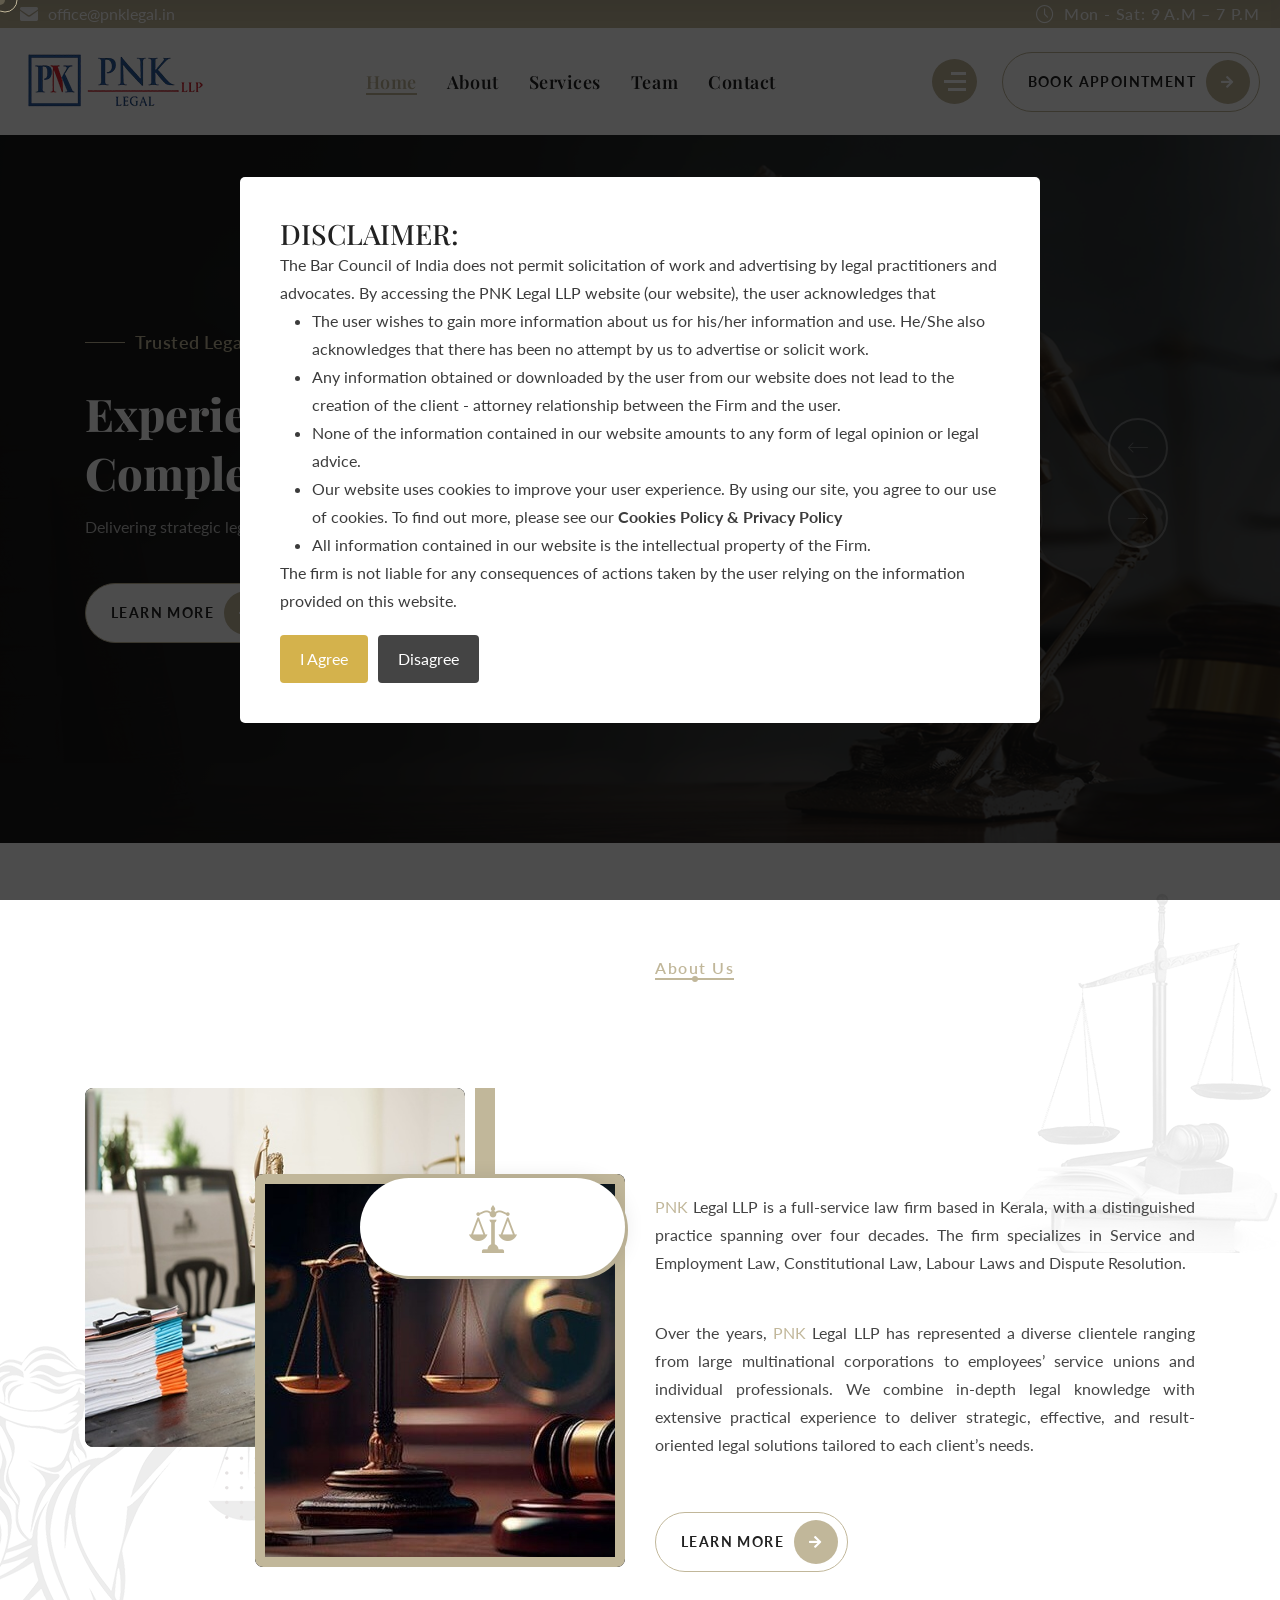
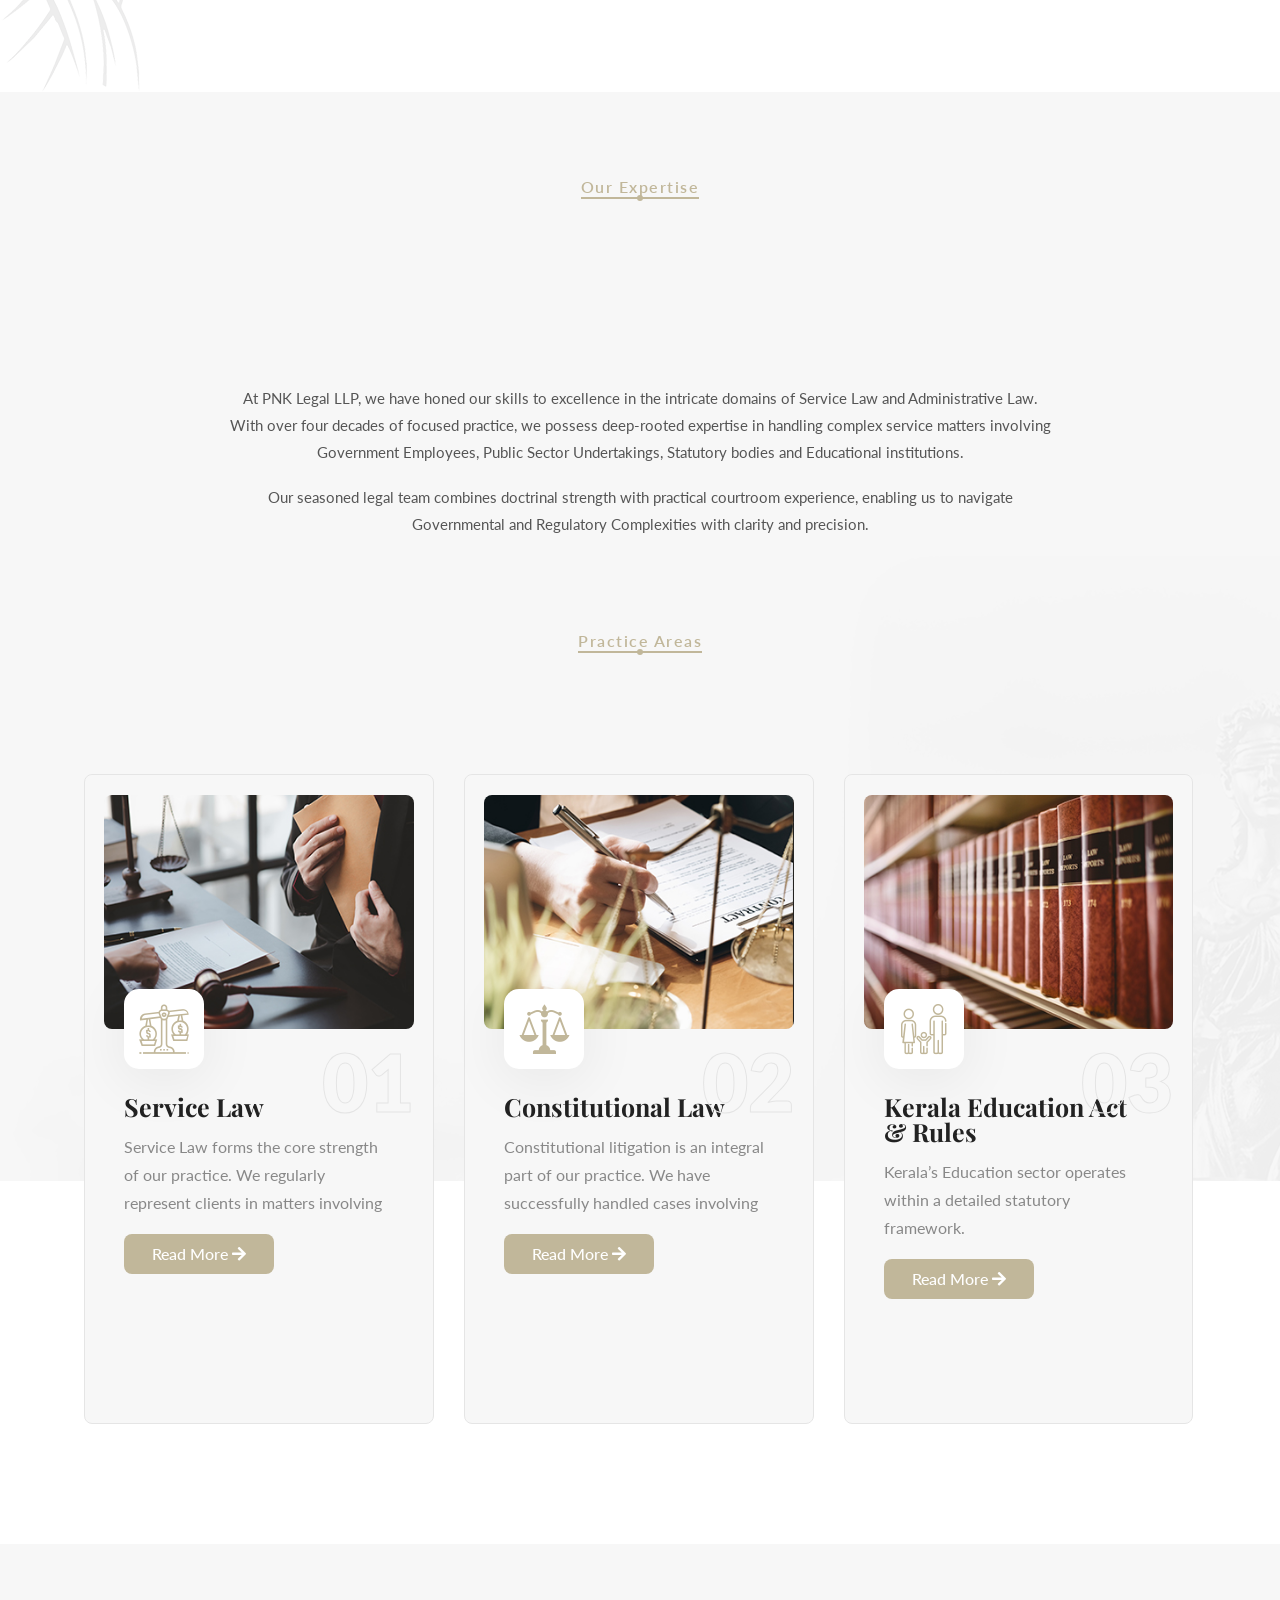
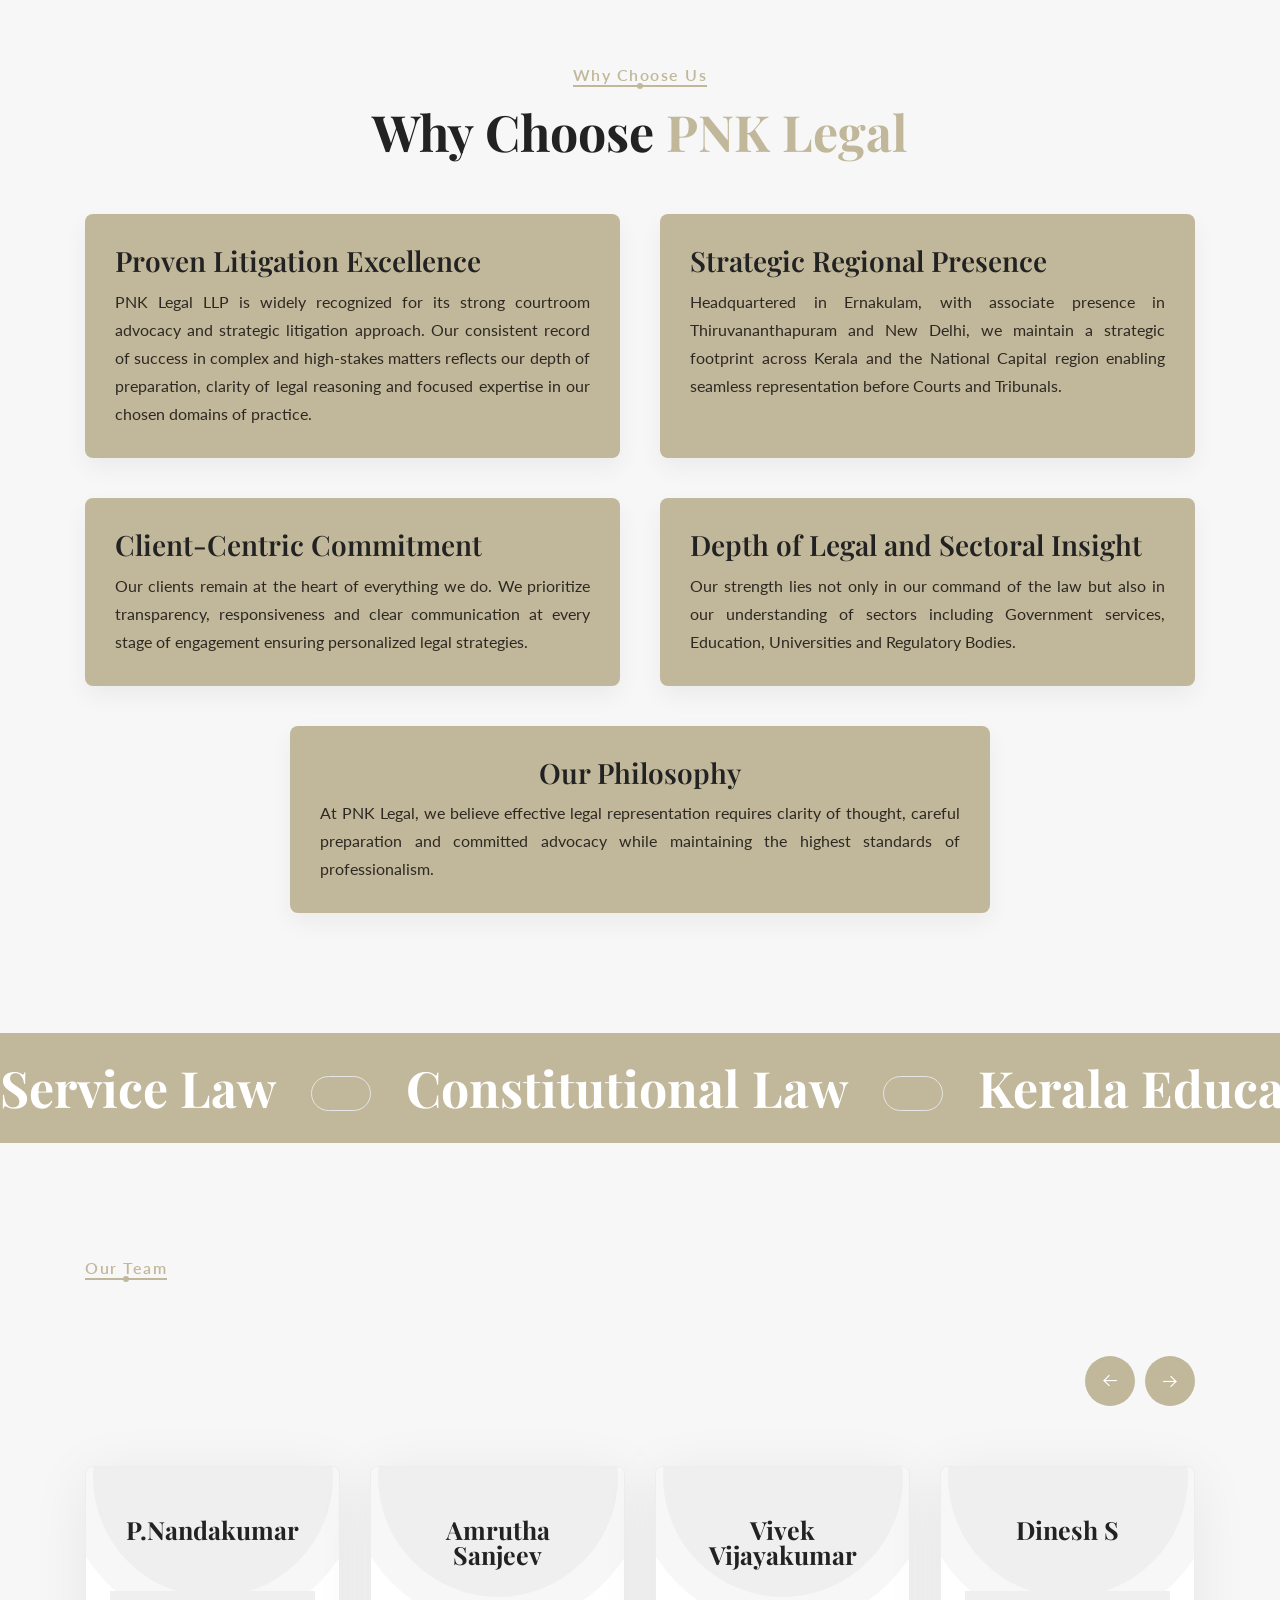
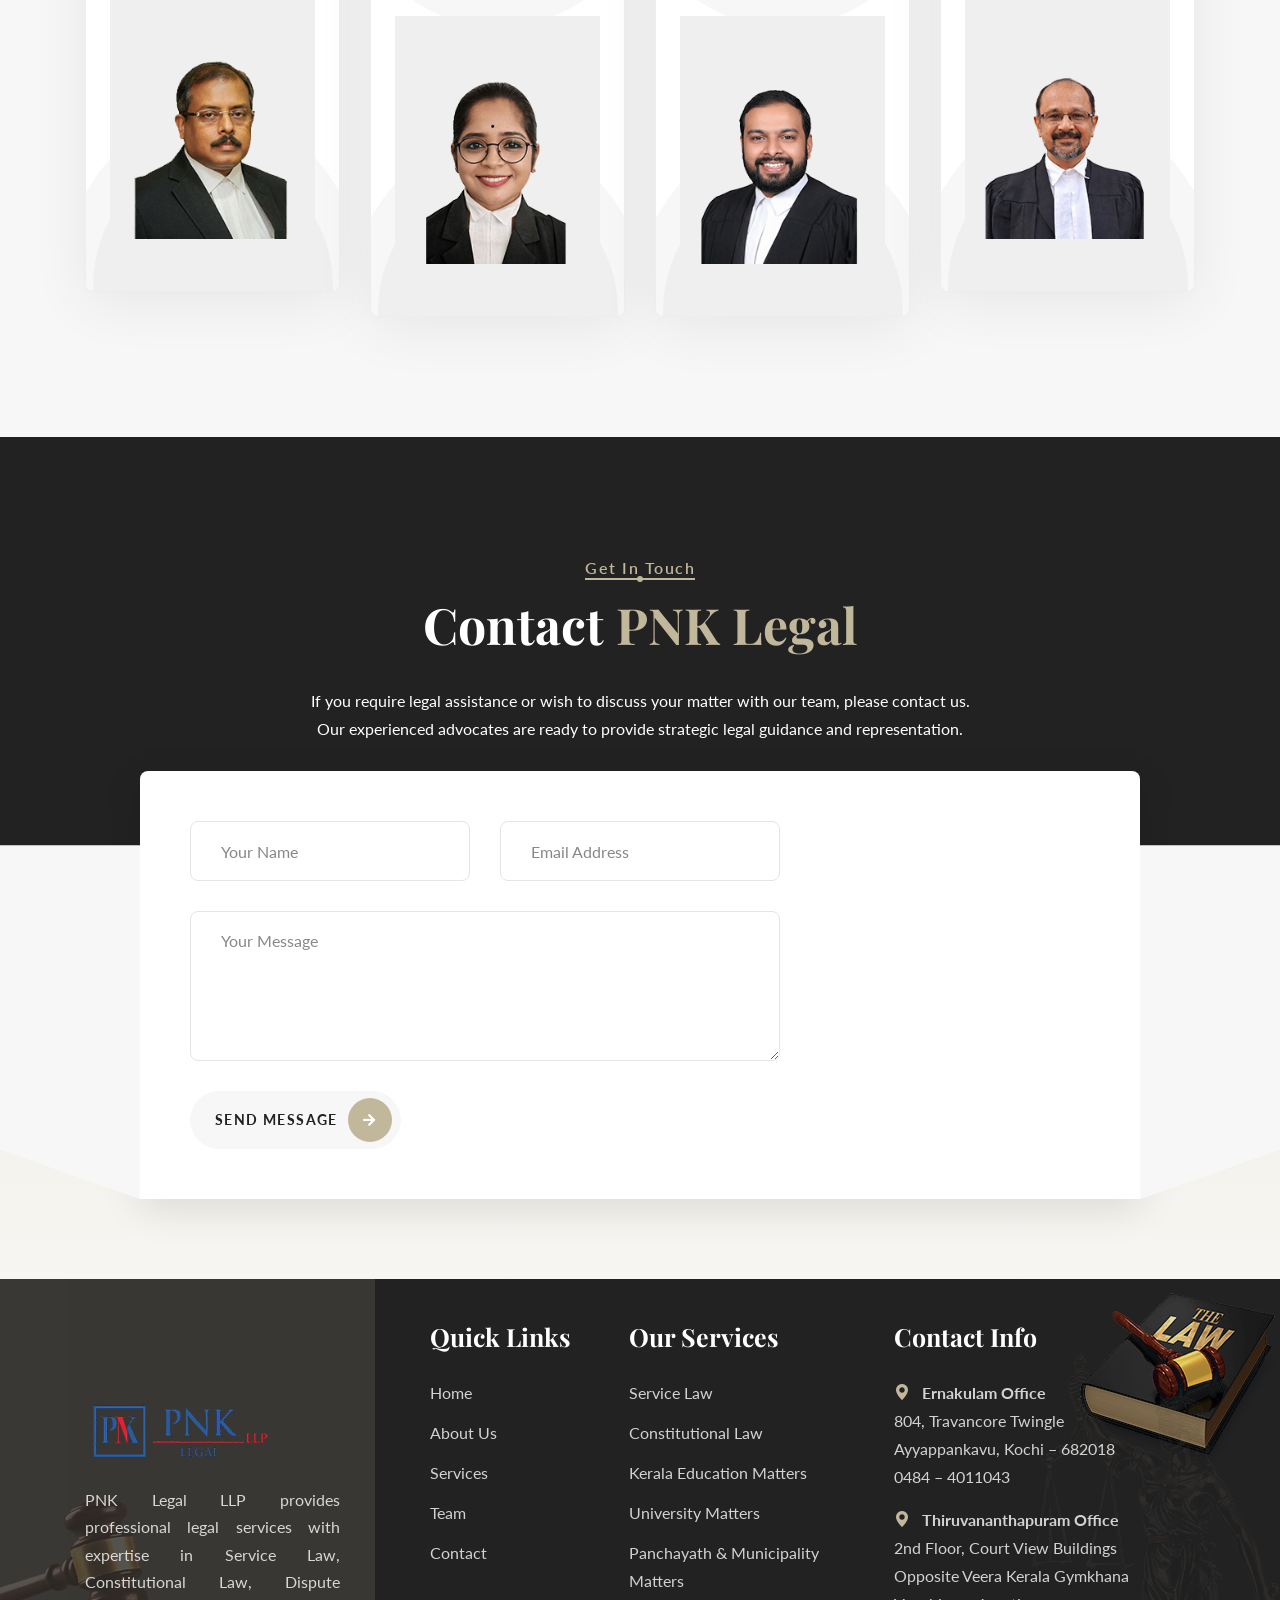
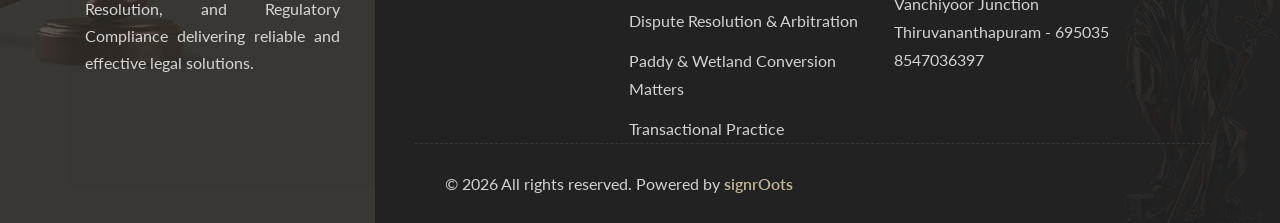
==== commit c5b1fced: "about section  updates" ====
--- a/index.html
+++ b/index.html
@@ -455,8 +455,12 @@
                                     <span class="section-title__tagline">About Us</span>
                                     <div class="section-title__tagline-shape"></div>
                                 </div>
-                               <h2 class="section-title__title title-animation"><span>P</span>rofessionalism <br><span>N</span>egotiation
-                                    <br><span>K</span>nowledge
+                               <h2 class="section-title__title title-animation"><span>P</span>rofessionalism
+                                </h2>
+                                <h2 class="section-title__title title-animation"><span>N</span>egotiation
+                                    </span>
+                                </h2>
+                                 <h2 class="section-title__title title-animation"><span>K</span>nowledge
                                 </h2>
                             </div>
                            <p class="about-one__text" style="text-align: justify;">
@@ -1245,11 +1249,6 @@
                 <span class="scroll-to-top__inner"></span>
             </span>
             <span class="scroll-to-top__text">Go Back Top</span>
-        </a>
-
-        <!-- Mobile Call Button -->
-        <a href="tel:04844011043" class="mobile-call-btn">
-            <i class="fas fa-phone"></i>
         </a>
 
     <script src="assets/js/jquery-latest.js"></script>
--- a/assets/css/style.css
+++ b/assets/css/style.css
@@ -3611,4 +3611,14 @@
 padding:18px;
 }
 
-}+}
+
+.about-content h2{
+    margin-bottom: 20px;
+}
+.about-content p{
+    margin-bottom: 15px;
+    line-height: 1.8;
+}
+
+
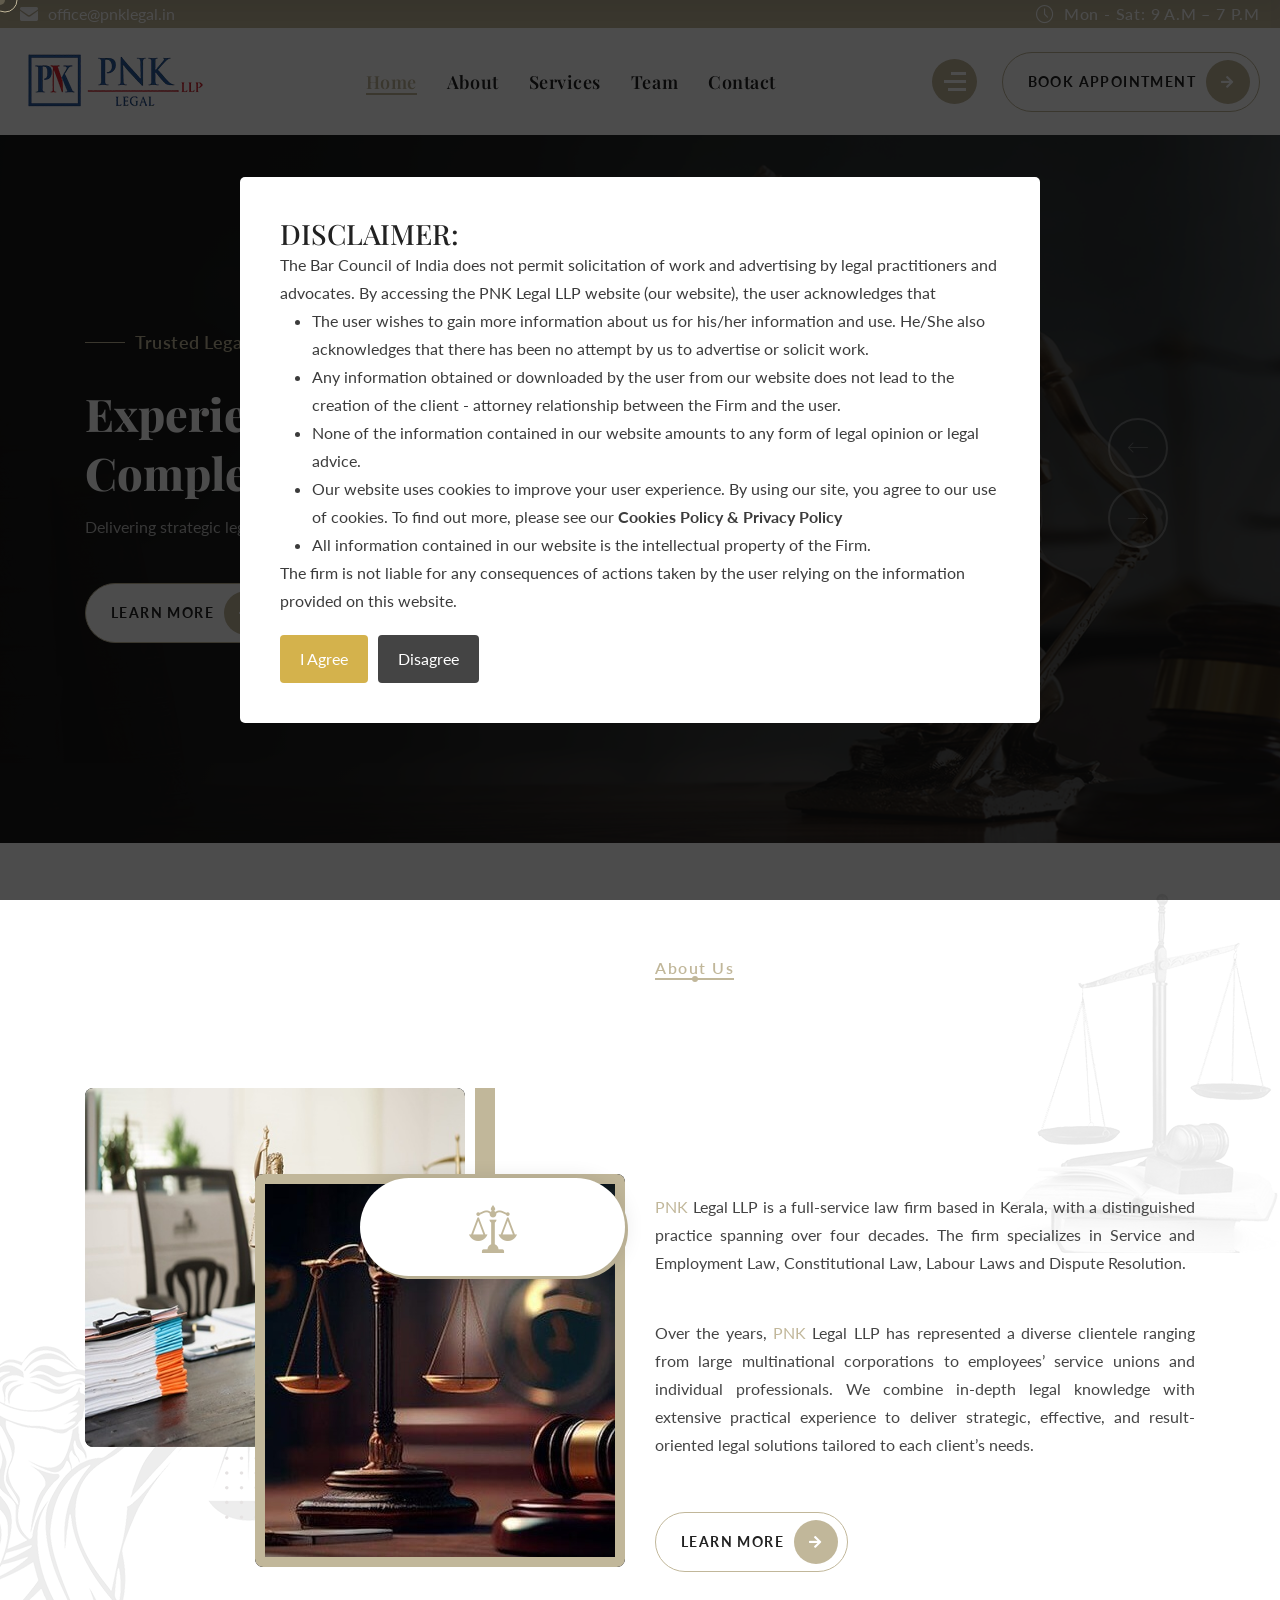
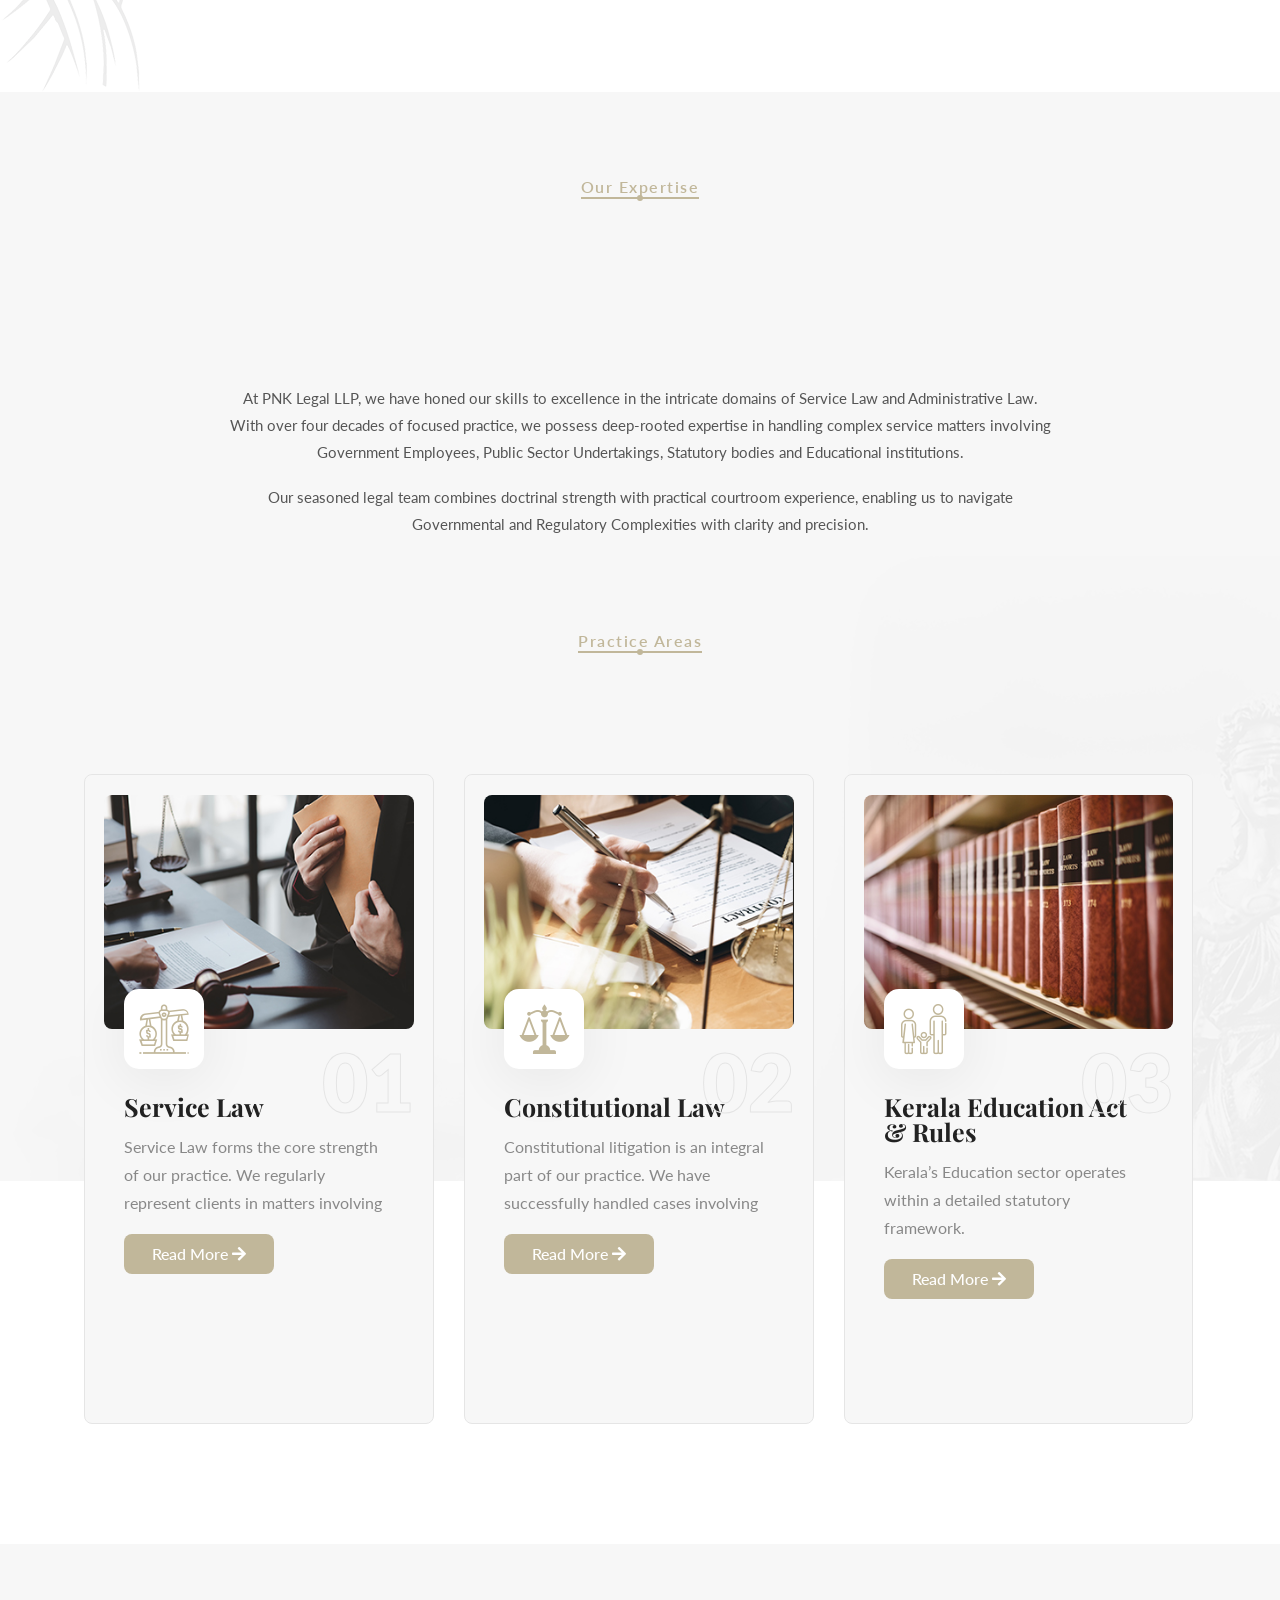
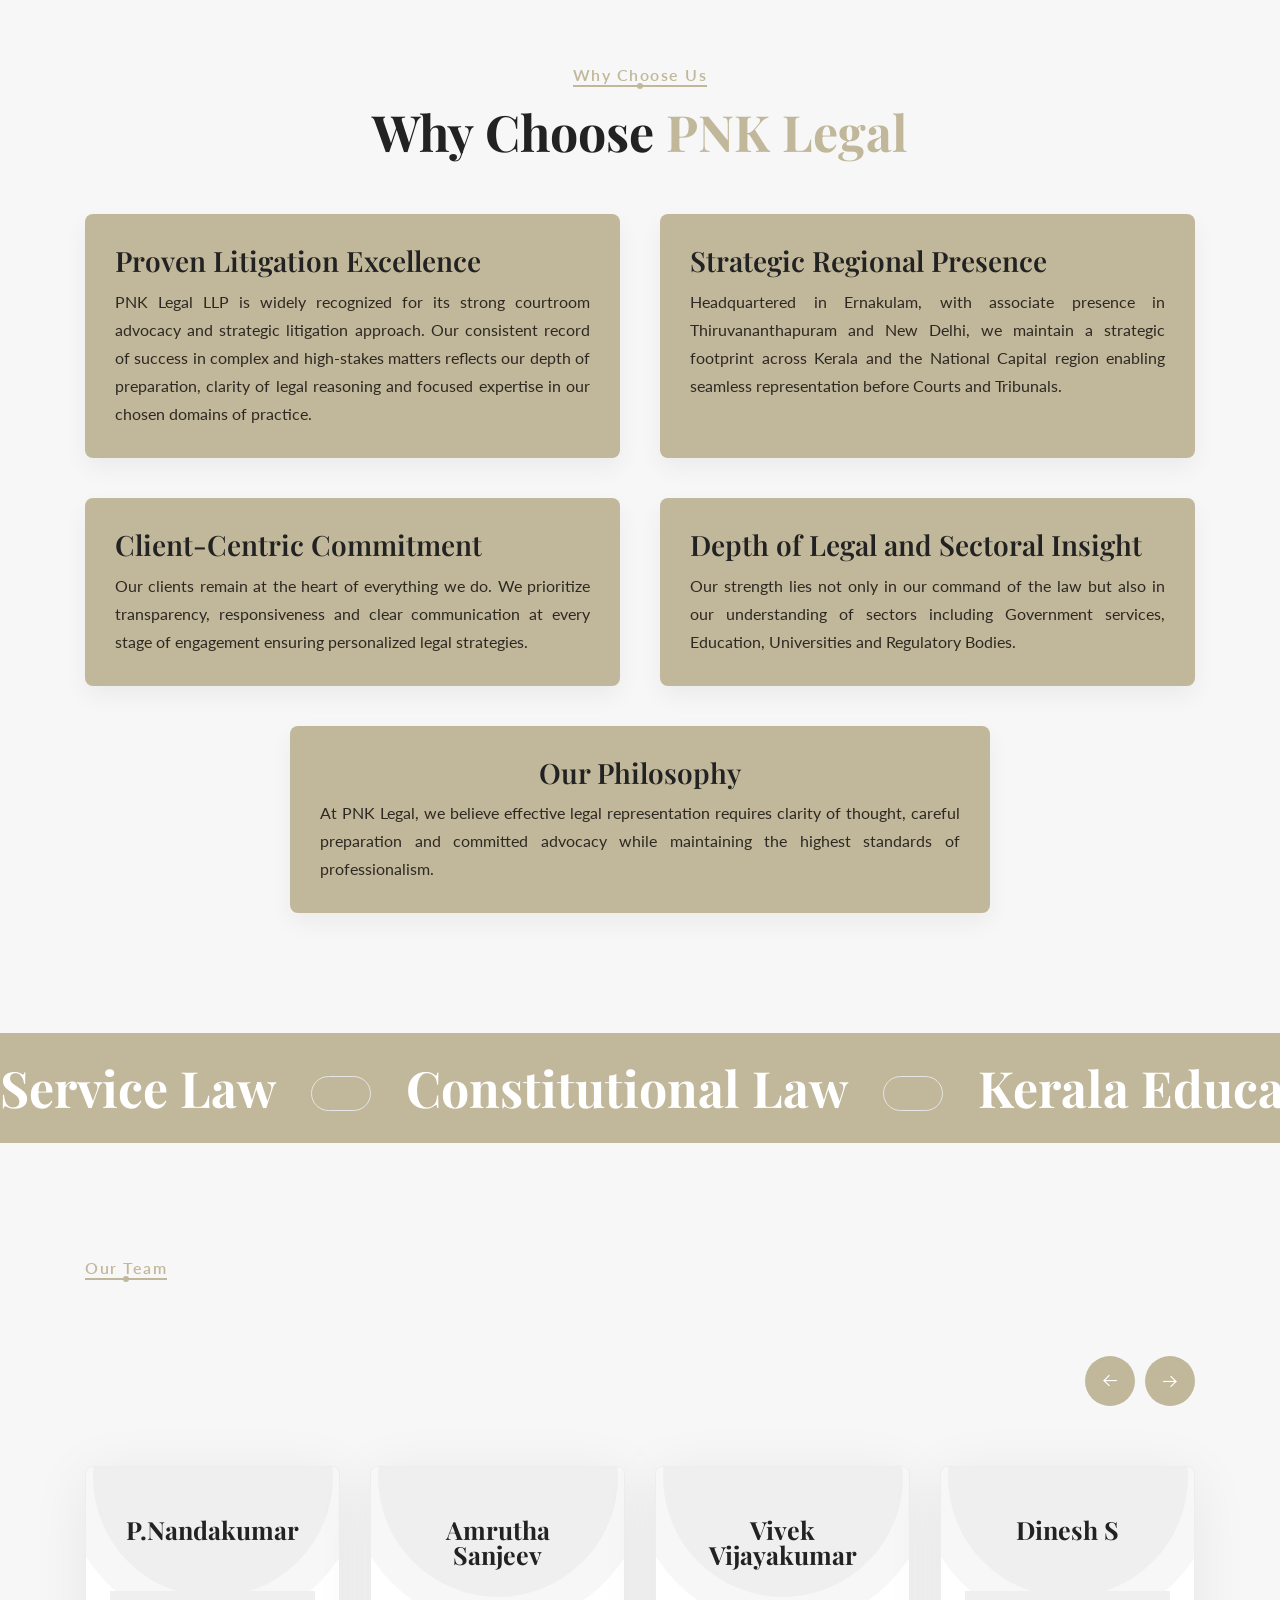
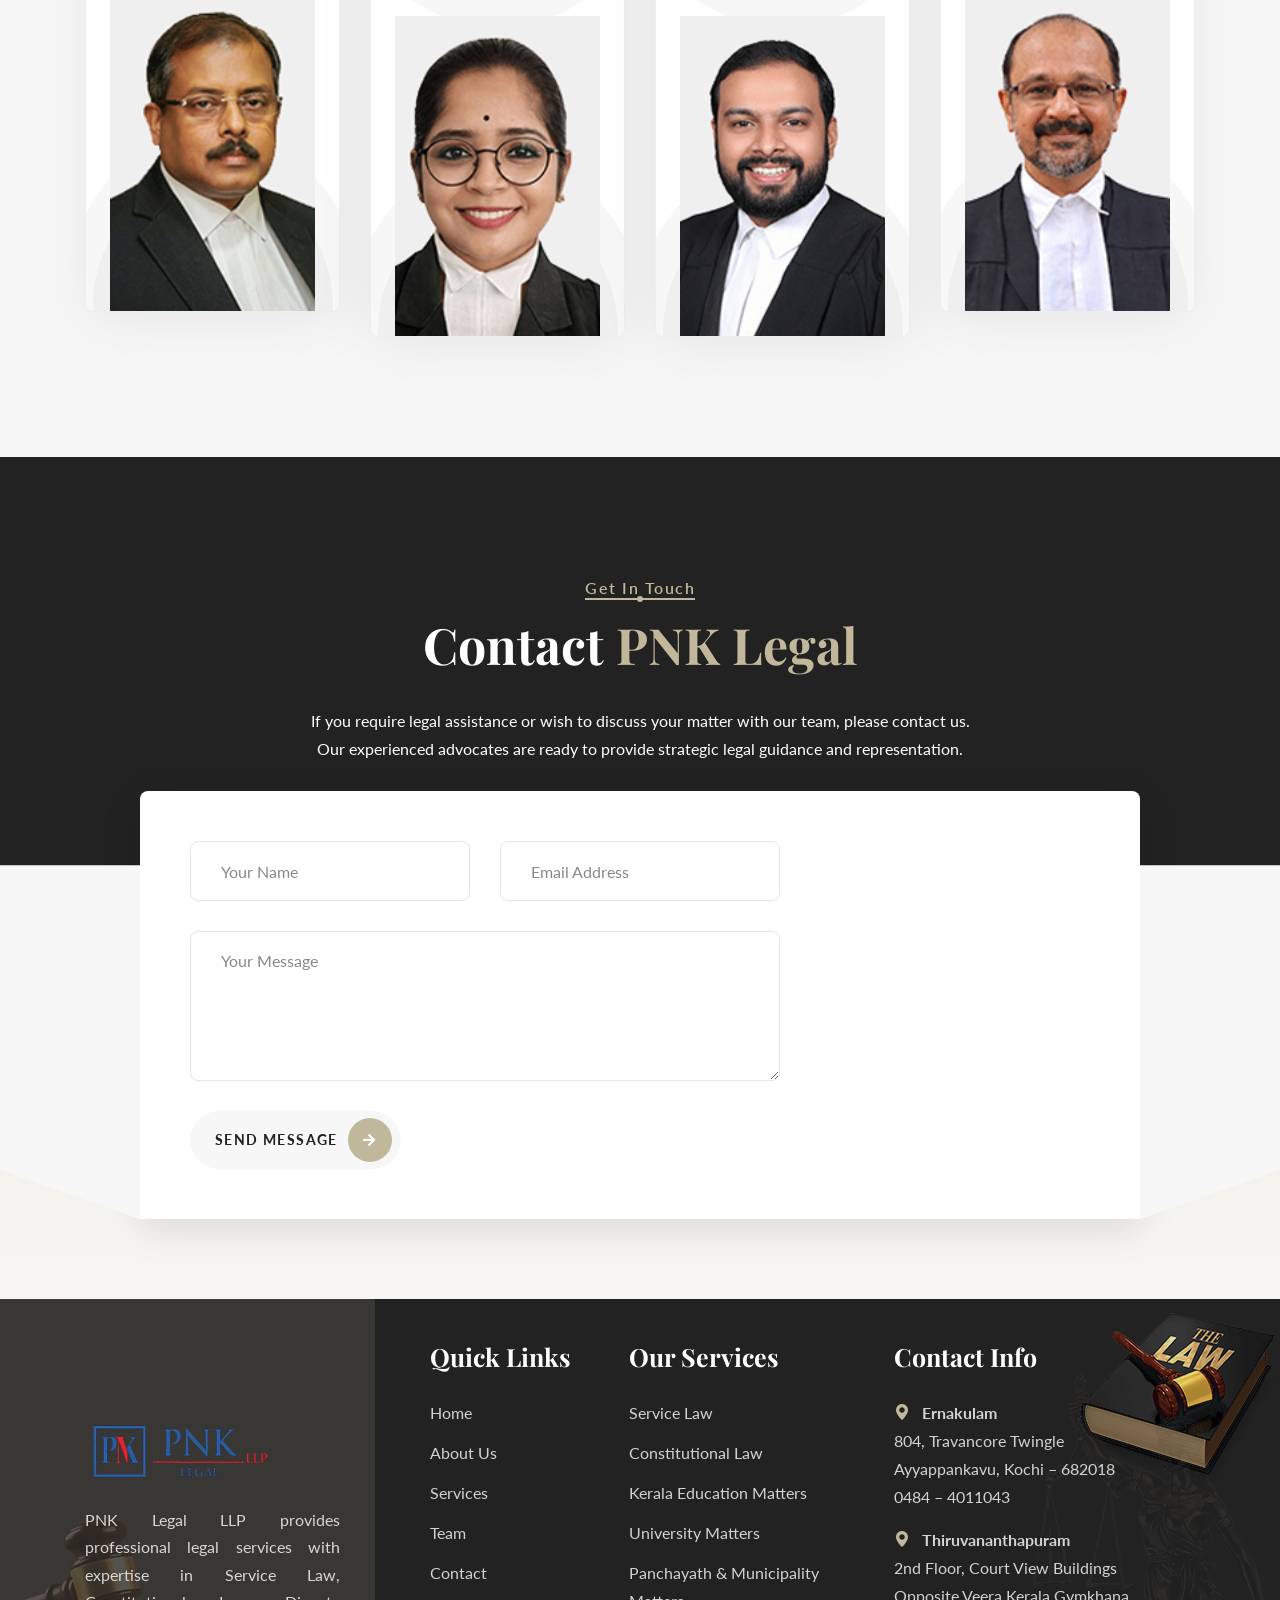
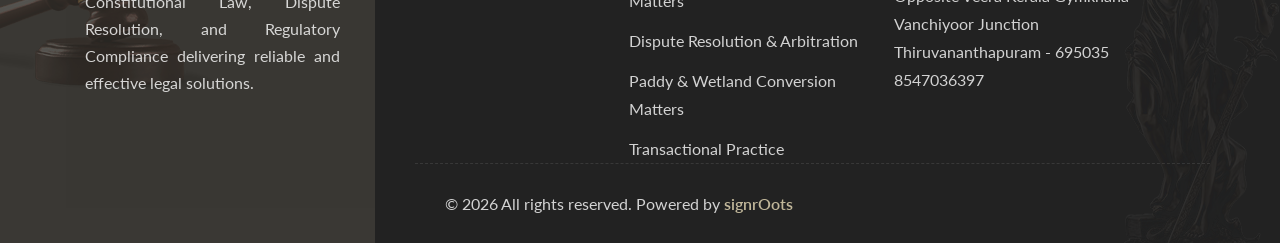
==== commit cc533cb7: "footer updated" ====
--- a/index.html
+++ b/index.html
@@ -1126,7 +1126,7 @@
                                         <div class="content">
                                             <p>
                                                 <span class="icon-pin"></span>
-                                                <strong>Ernakulam Office</strong>
+                                                <strong>Ernakulam</strong>
                                             </p>
 
                                             <p>
@@ -1148,7 +1148,7 @@
                                         <div class="content">
                                             <p>
                                                 <span class="icon-pin"></span>
-                                                <strong>Thiruvananthapuram Office</strong>
+                                               <strong>Thiruvananthapuram</strong>
                                             </p>
 
                                             <p>
--- a/assets/css/style.css
+++ b/assets/css/style.css
@@ -3622,3 +3622,15 @@
 }
 
 
+.team-one__img {
+    width: 100%;
+    height: 320px;        /* control card image height */
+    overflow: hidden;
+}
+
+.team-one__img img {
+    width: 100%;
+    height: 100%;
+    object-fit: cover;    /* fills the box properly */
+    display: block;
+}
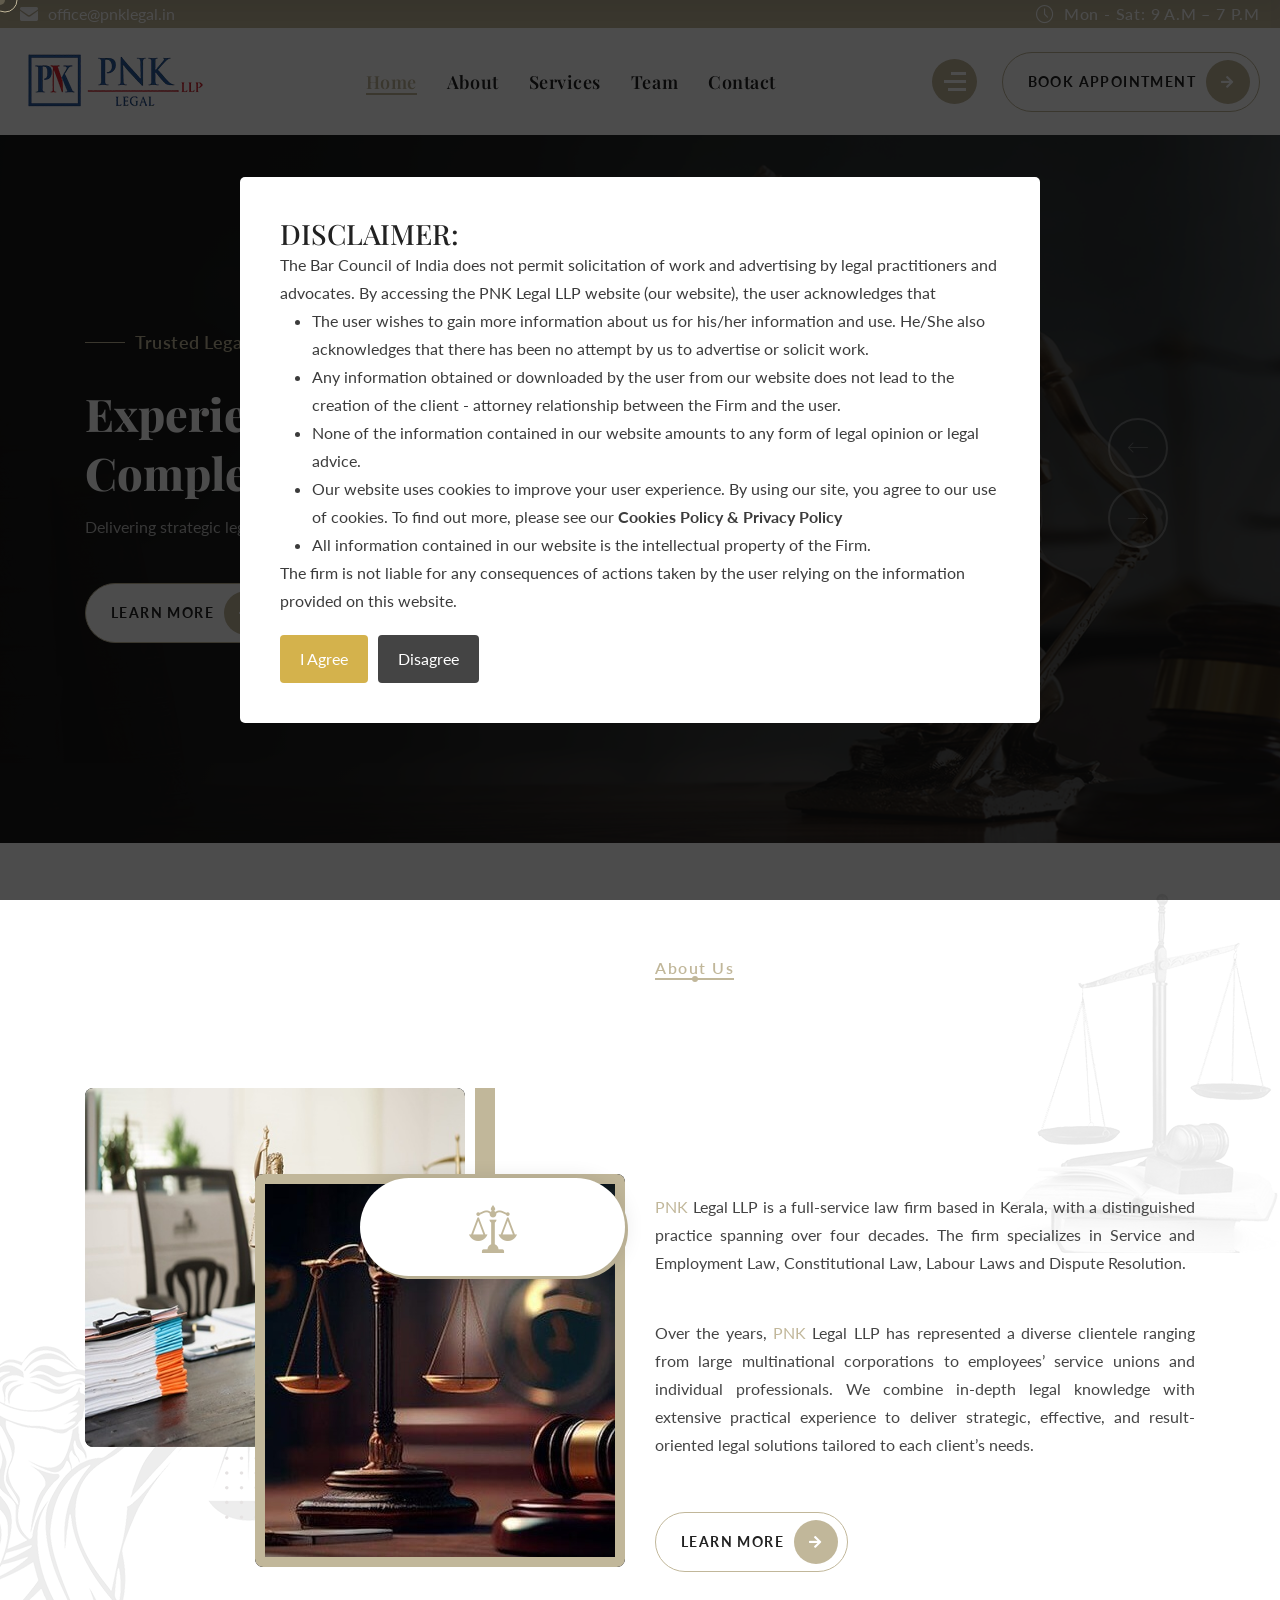
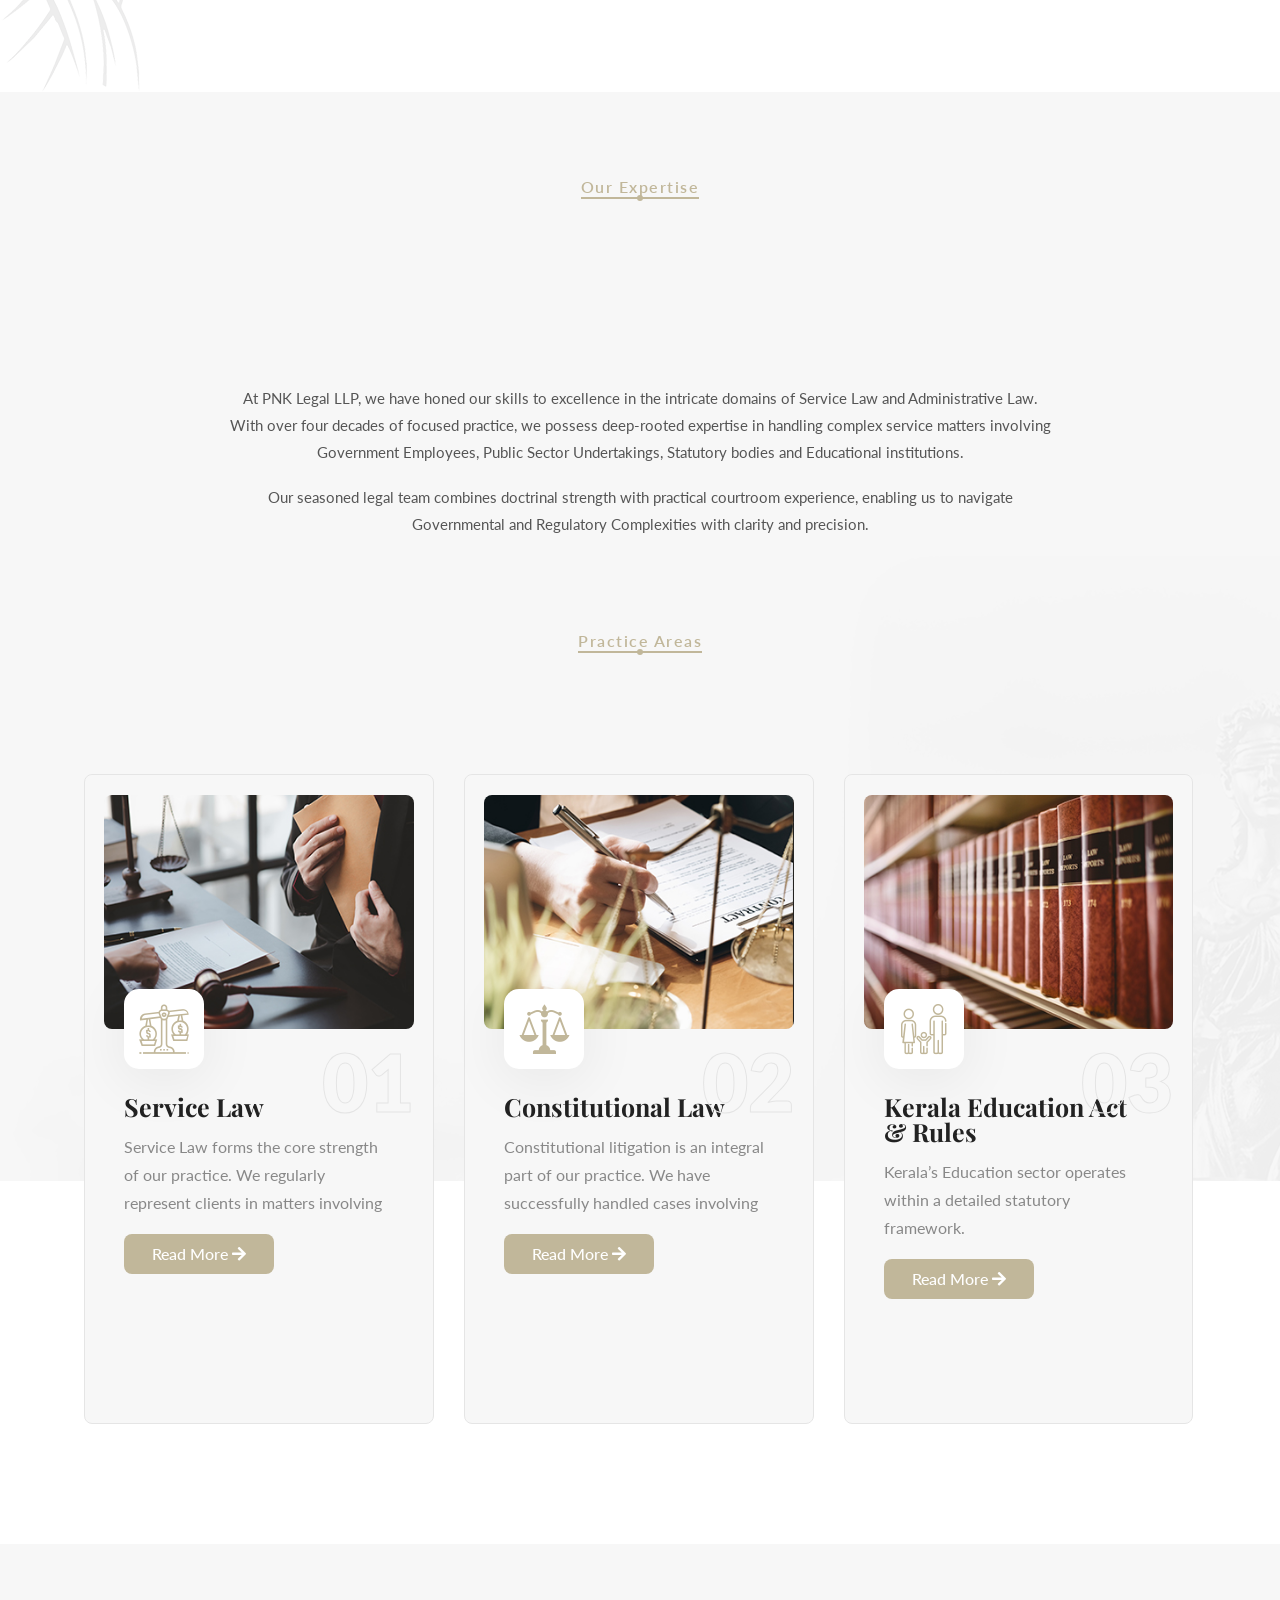
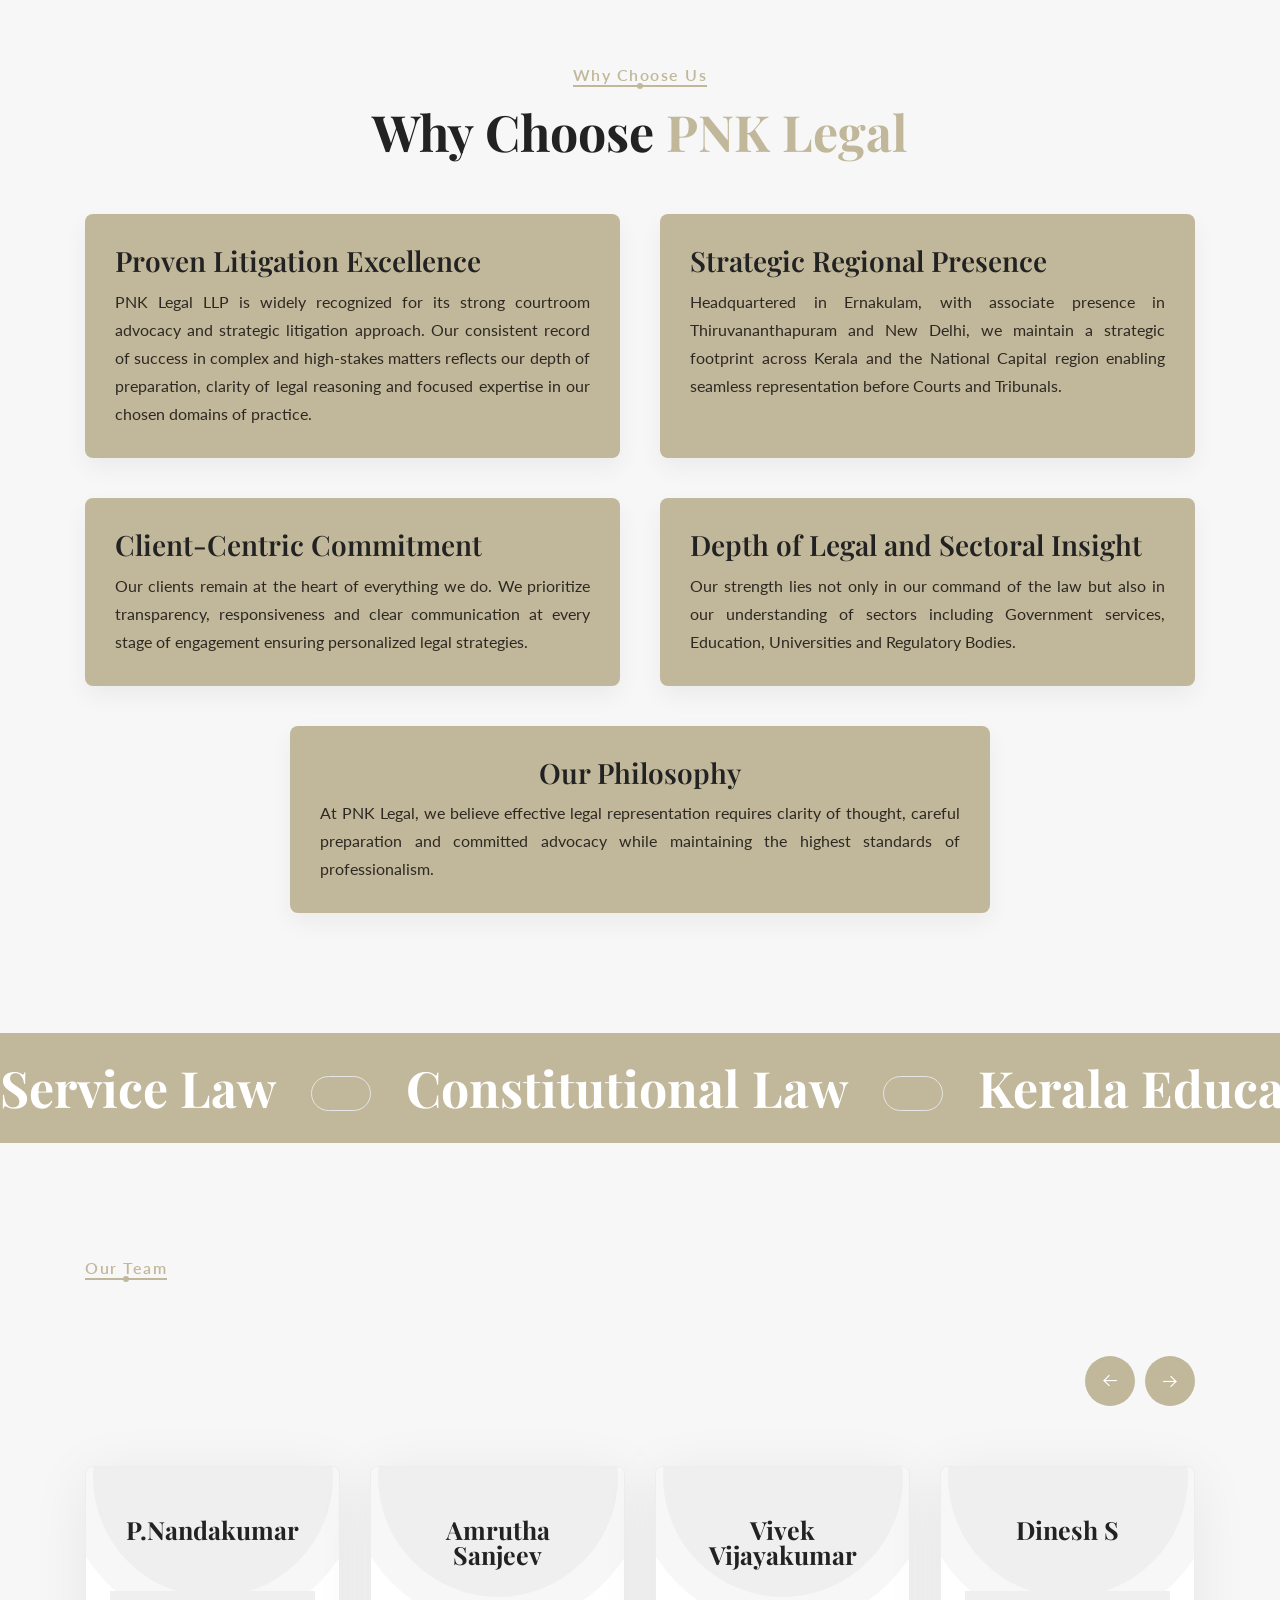
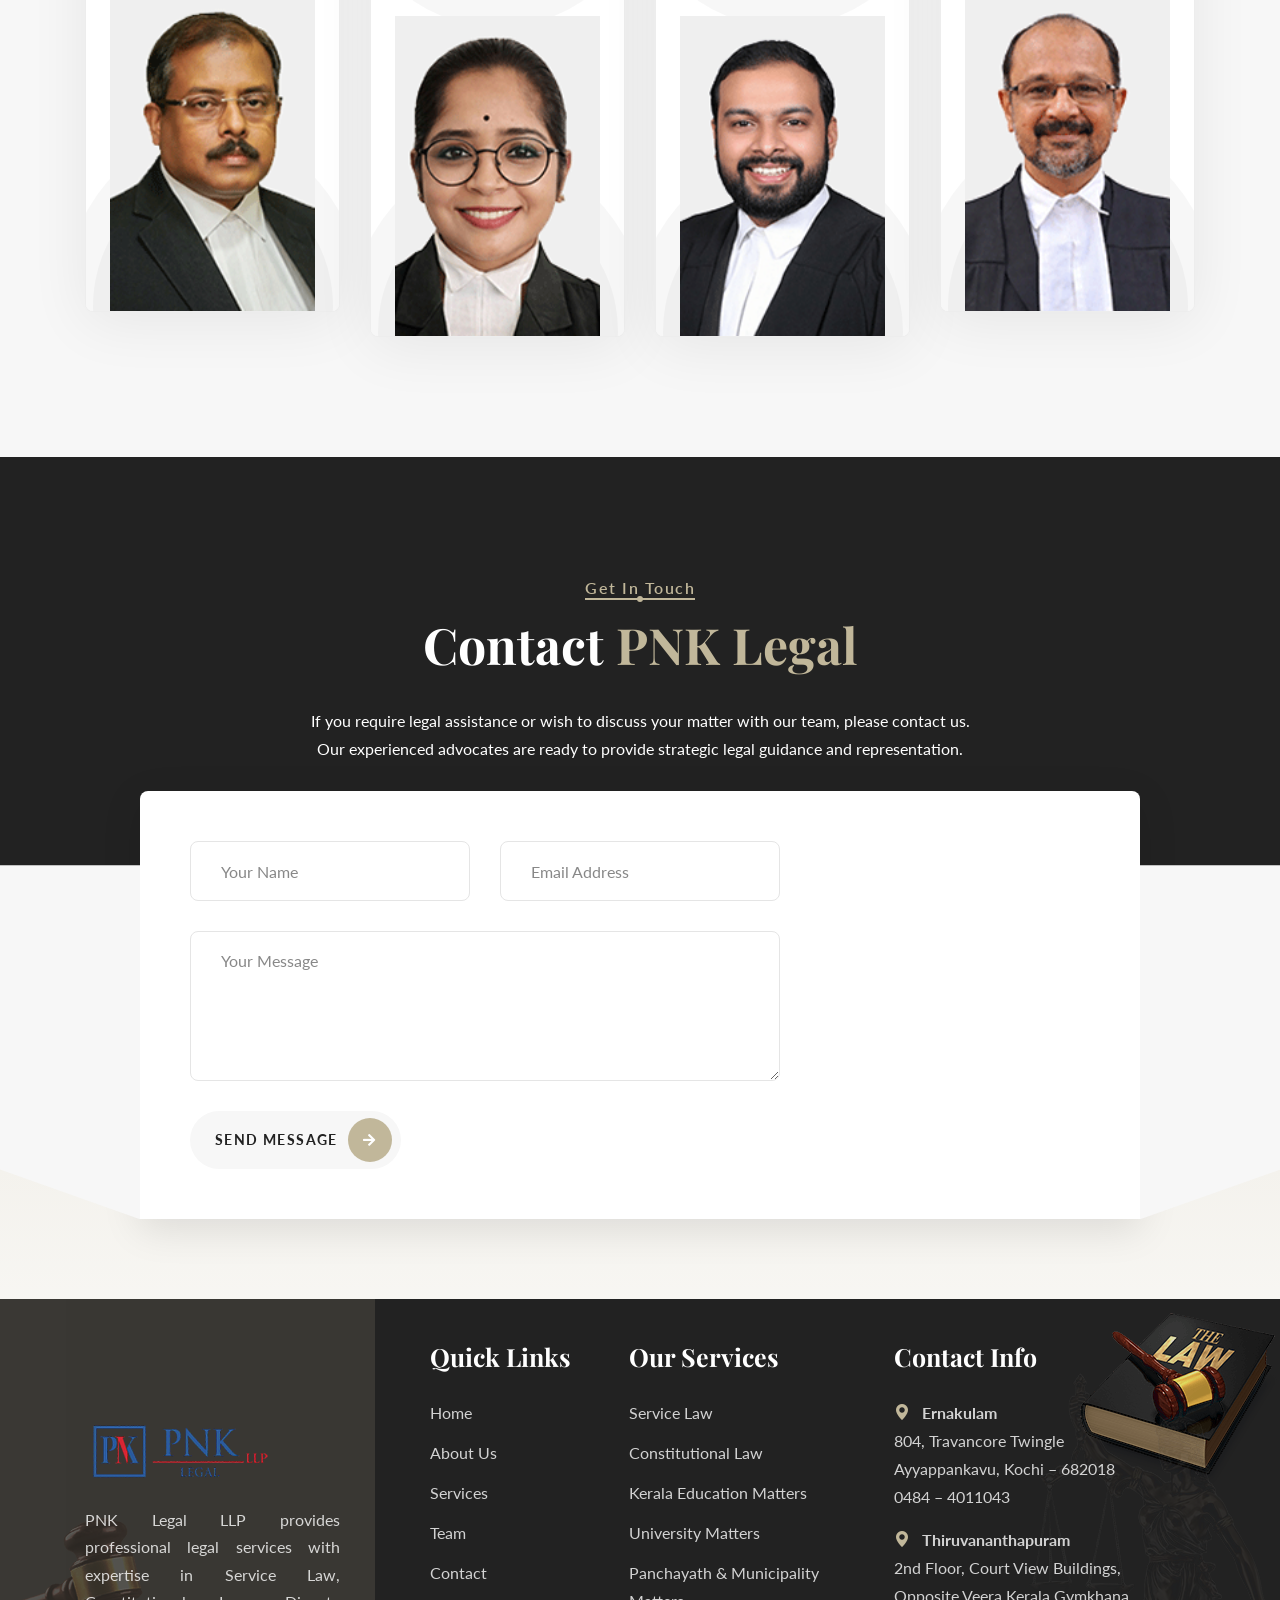
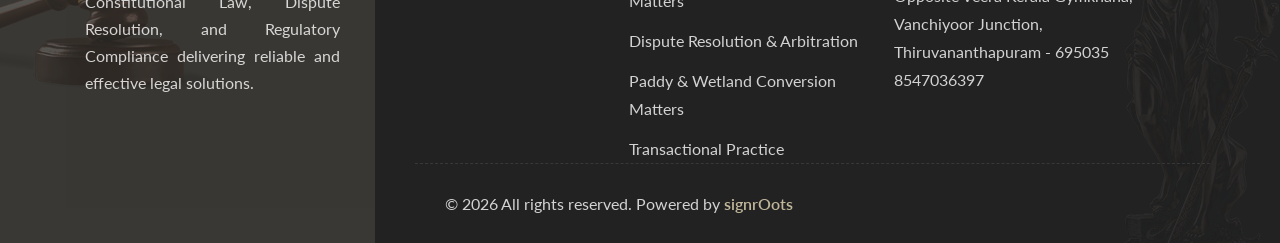
==== commit 2ee4cedb: "footer address update" ====
--- a/index.html
+++ b/index.html
@@ -135,6 +135,7 @@
   </div>
 </div>
 
+    
     <!-- Start sidebar widget content -->
     <div class="xs-sidebar-group info-group info-sidebar">
         <div class="xs-overlay xs-bg-black"></div>
@@ -158,41 +159,25 @@
                                     </p>
                                 </div>
                             </div>
-
-
                             <div class="sidebar-contact-info">
                                 <h4>Contact Info</h4>
                                 <ul class="list-unstyled">
                                     <li>
-                                        <span class="icon-pin"></span>804, Travancore Twingle<br>
-                                        Ayyappankavu, Kochi – 682018
-                                    </li>
-                                    <li>
-                                        <span class="icon-call"></span>
-                                         <a href="tel:04844011043">0484 – 4011043</a>
-                                    </li>
-                                    <li>
                                         <span class="icon-email"></span>
                                         <a href="mailto:office@pnklegal.in">office@pnklegal.in</a>
                                     </li>
+                                    <li>
+                                        <span class="icon-pin"></span>Ernakulam -  <a href="tel:04844011043">0484 – 4011043</a>
+                                    </li>
+                                  
+                                    <li>
+                                        <span class="icon-pin"></span>Thiruvananthapuram - <a href="tel:8547036397">8547036397</a>
+                                    </li>
+                                    
+                                    
                                 </ul>
                             </div>
-                            <div class="thm-social-link1">
-                                <ul class="social-box list-unstyled">
-                                    <li>
-                                        <a href="#"><i class="icon-facebook-app-symbol" aria-hidden="true"></i></a>
-                                    </li>
-                                    <li>
-                                        <a href="#"><i class="icon-twitter" aria-hidden="true"></i></a>
-                                    </li>
-                                    <li>
-                                        <a href="#"><i class="icon-linkedin" aria-hidden="true"></i></a>
-                                    </li>
-                                    <li>
-                                        <a href="#"><i class="icon-pinterest" aria-hidden="true"></i></a>
-                                    </li>
-                                </ul>
-                            </div>
+                           
                         </div>
                     </div>
                 </div>
@@ -200,7 +185,6 @@
         </div>
     </div>
     <!-- End sidebar widget content -->
-
 
     <div class="page-wrapper">
         <header class="main-header">
@@ -1154,9 +1138,9 @@
                                             <p>
                                                  <a href="https://www.google.com/maps?ll=8.49457,76.940472&z=16&t=m&hl=en-US&gl=US&mapclient=embed&cid=15357758163379242564" target="_blank">
 
-                                                2nd Floor, Court View Buildings<br>
-                                                Opposite Veera Kerala Gymkhana<br>
-                                                Vanchiyoor Junction<br>
+                                                2nd Floor, Court View Buildings,<br>
+                                                Opposite Veera Kerala Gymkhana,<br>
+                                                Vanchiyoor Junction,<br>
                                                 Thiruvananthapuram - 695035
                                                 </a>
                                             </p>
@@ -1210,10 +1194,7 @@
                             <i class="fa fa-envelope"></i>
                             <a href="mailto:office@pnklegal.in">office@pnklegal.in</a>
                         </li>
-                        <li>
-                            <i class="fas fa-phone"></i>
-                            <a href="tel:04844011043">0484 – 4011043</a>
-                        </li>
+                       
                     </ul><!-- /.mobile-nav__contact -->
                     <div class="mobile-nav__top">
                         <div class="mobile-nav__social">
--- a/assets/css/style.css
+++ b/assets/css/style.css
@@ -3633,4 +3633,9 @@
     height: 100%;
     object-fit: cover;    /* fills the box properly */
     display: block;
+}
+
+
+.mobile-nav__social{
+display:none !important;
 }
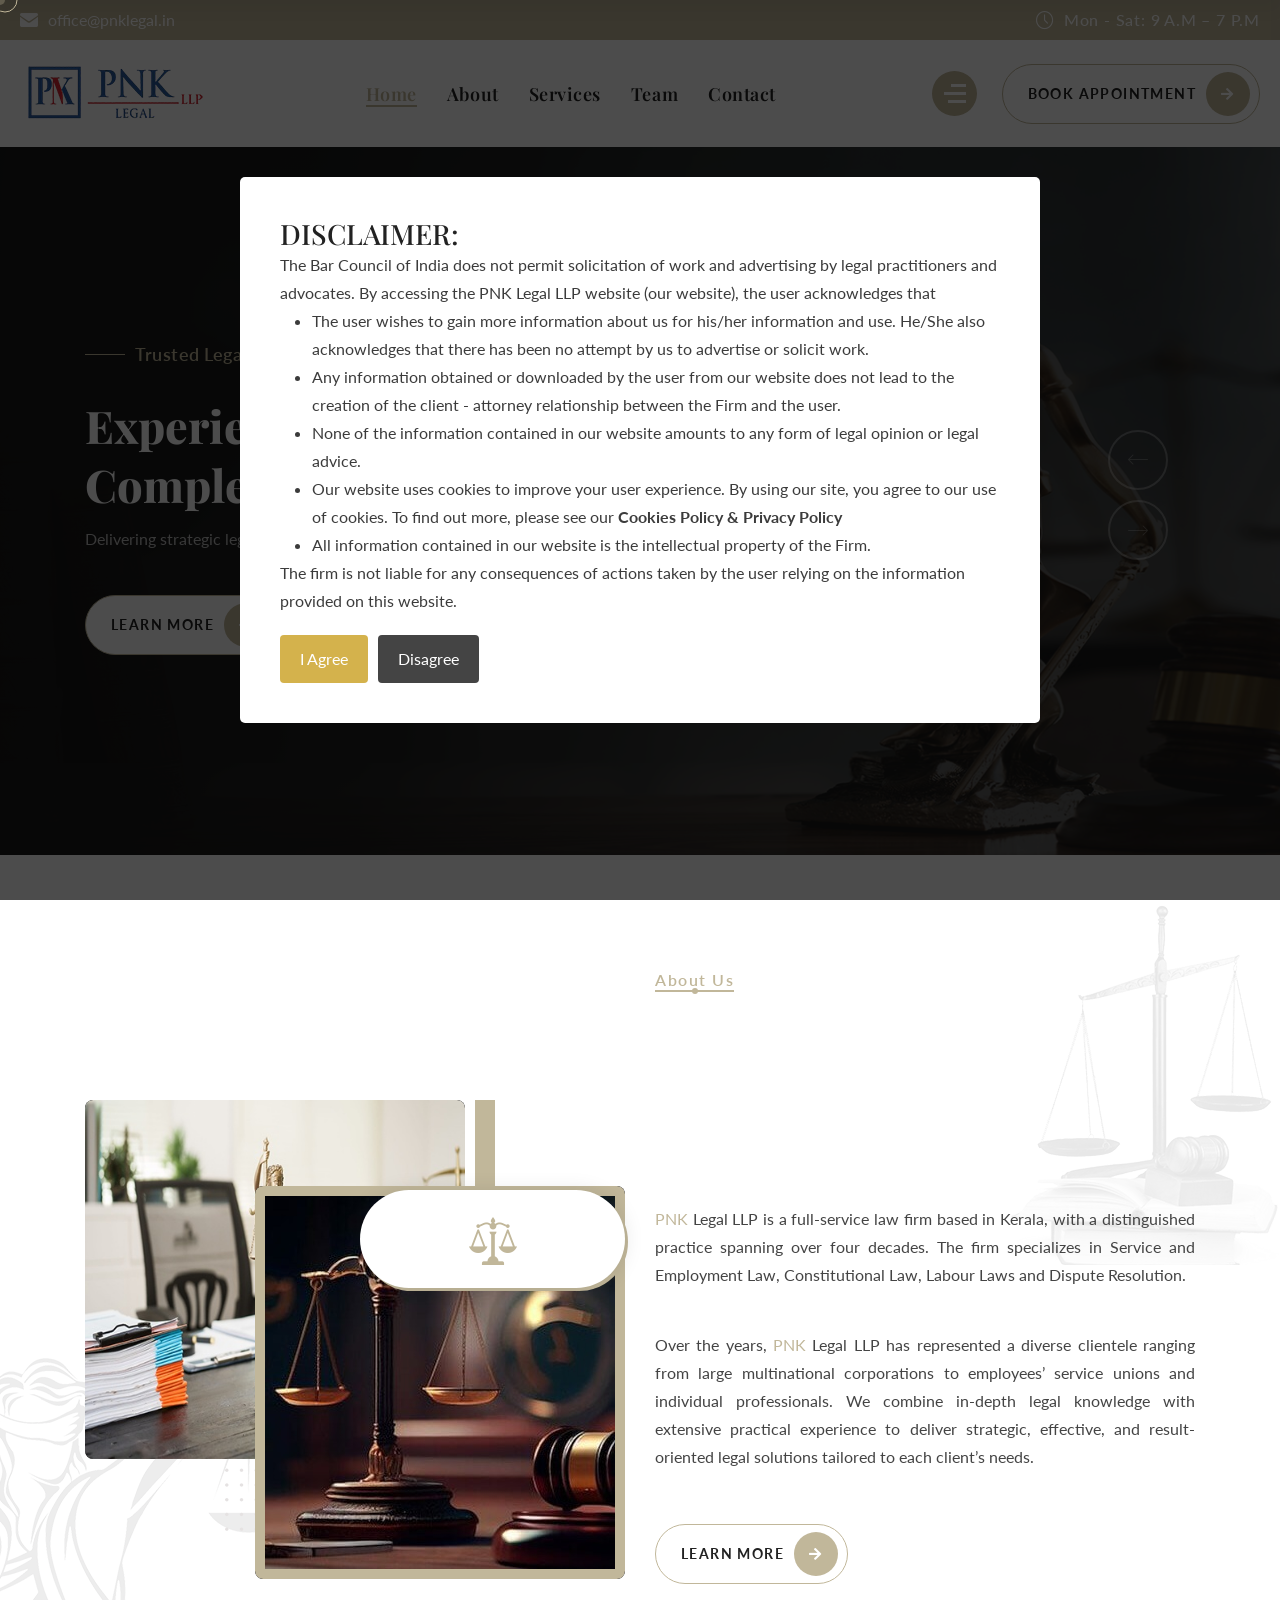
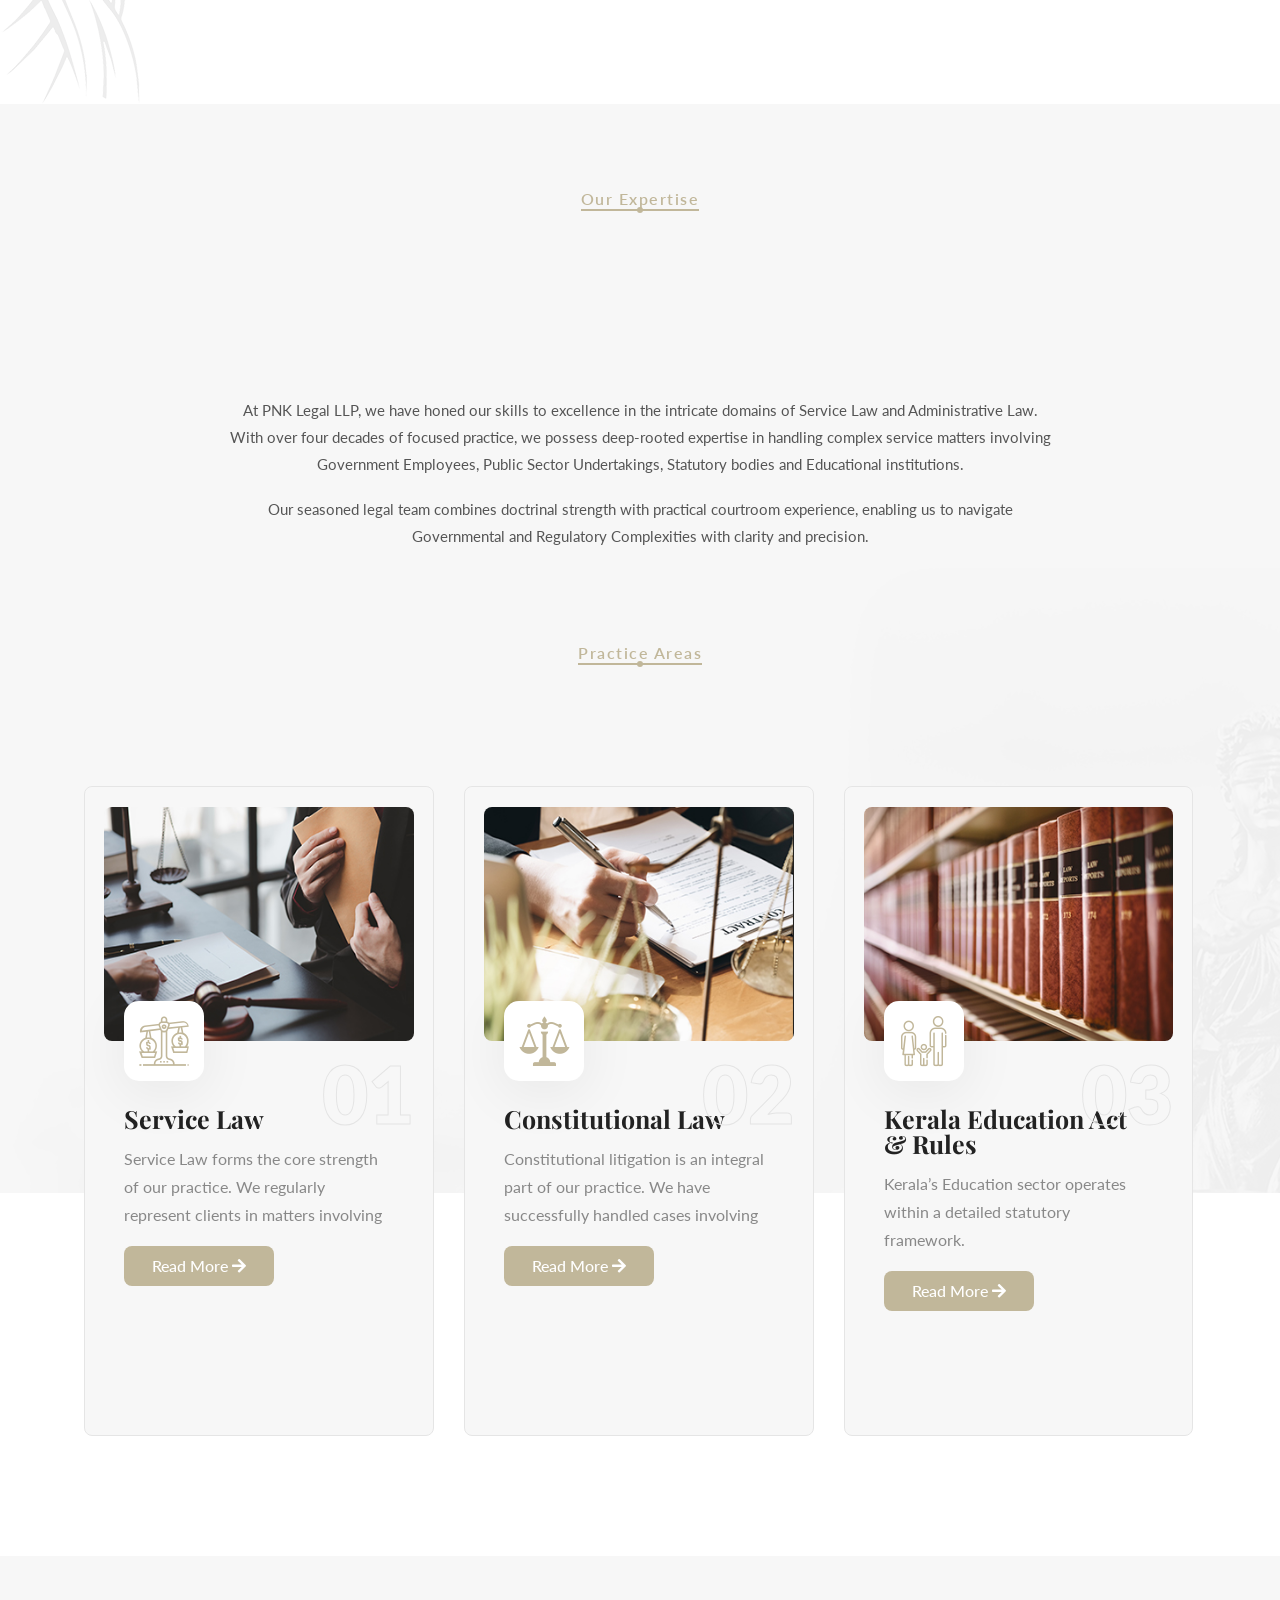
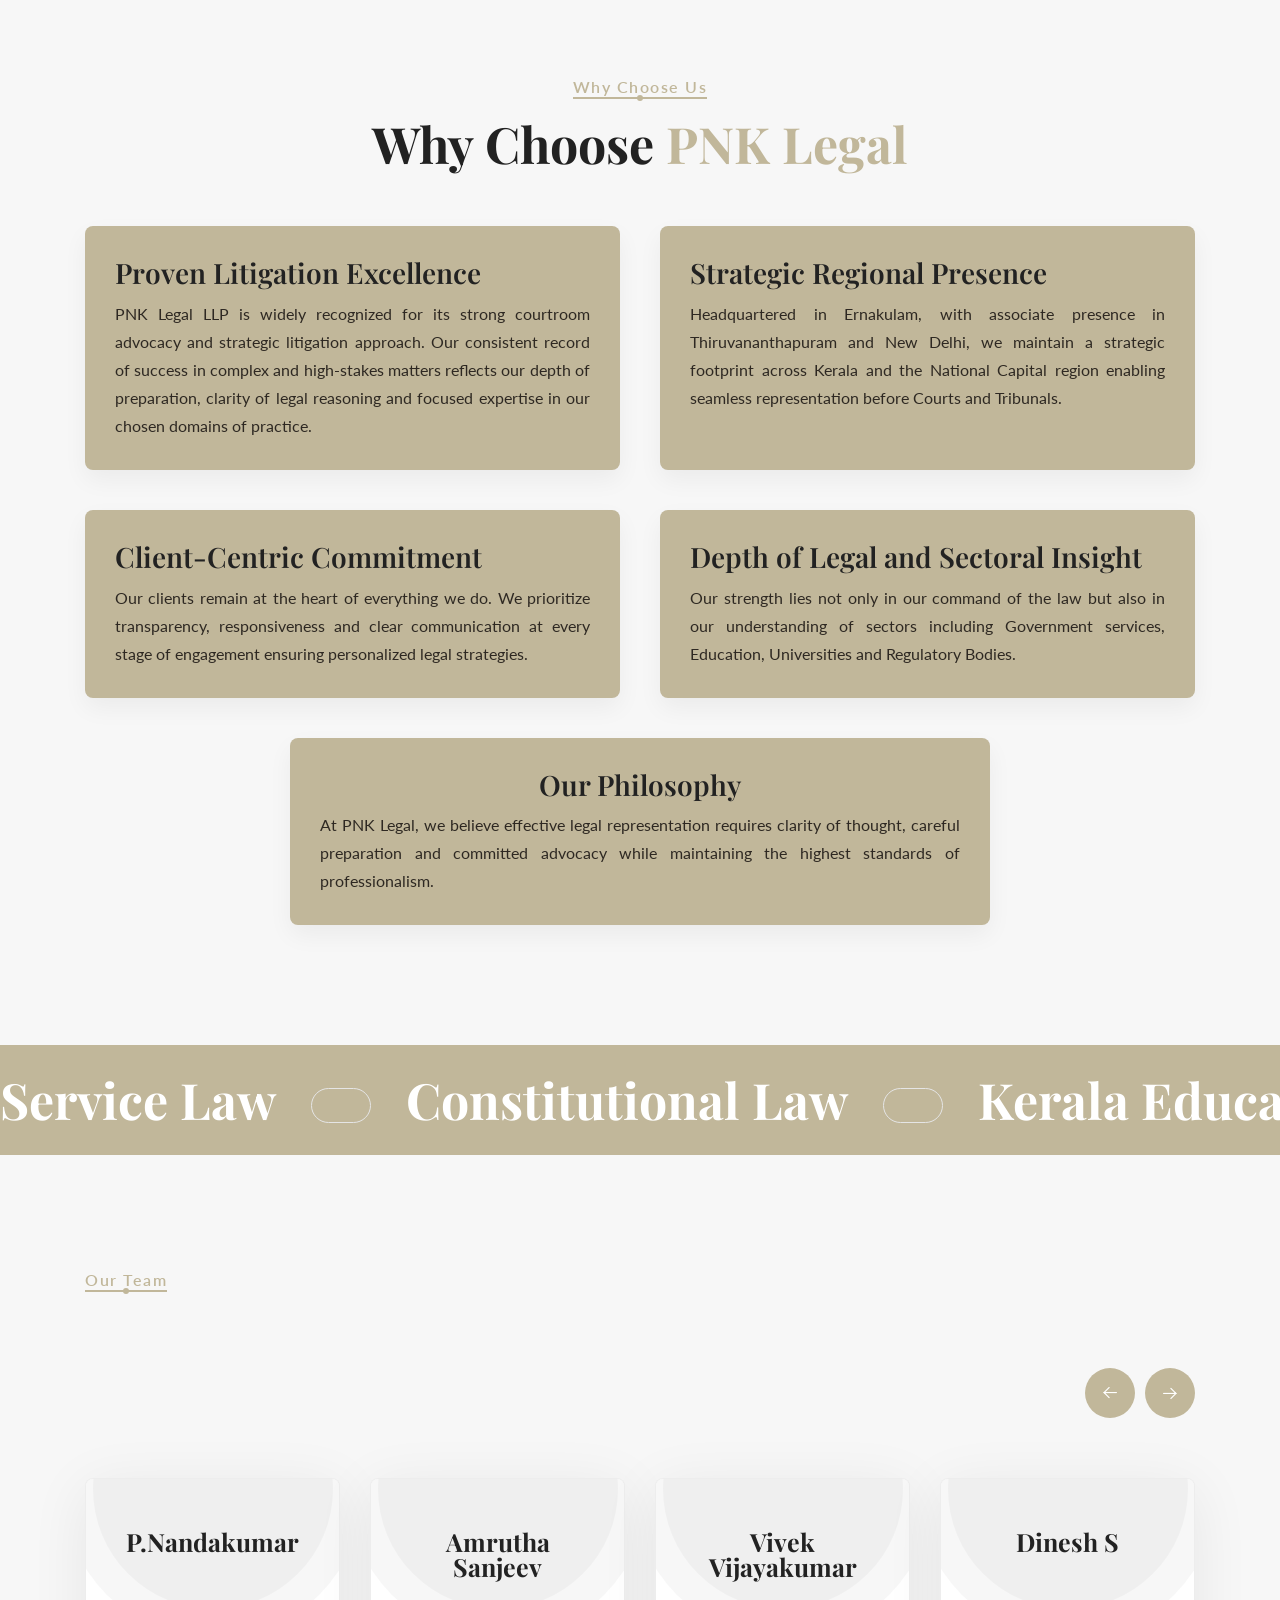
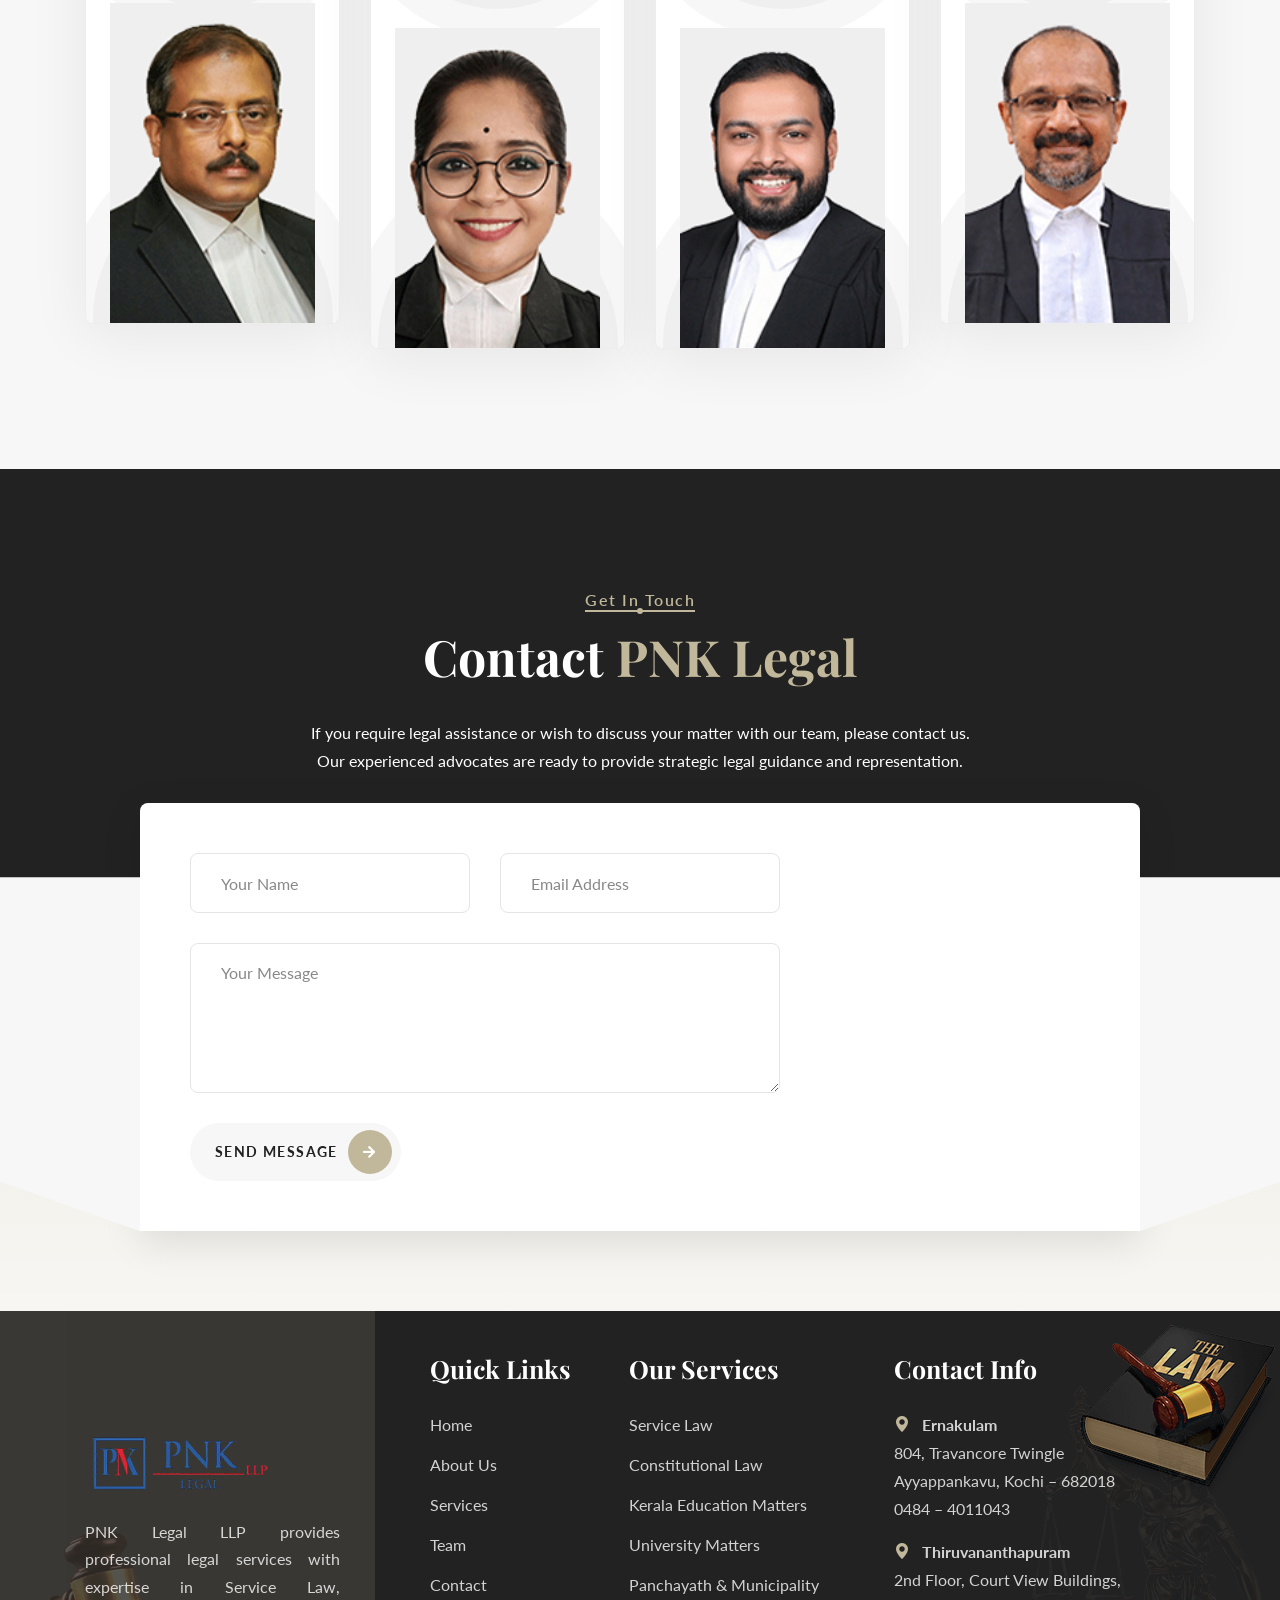
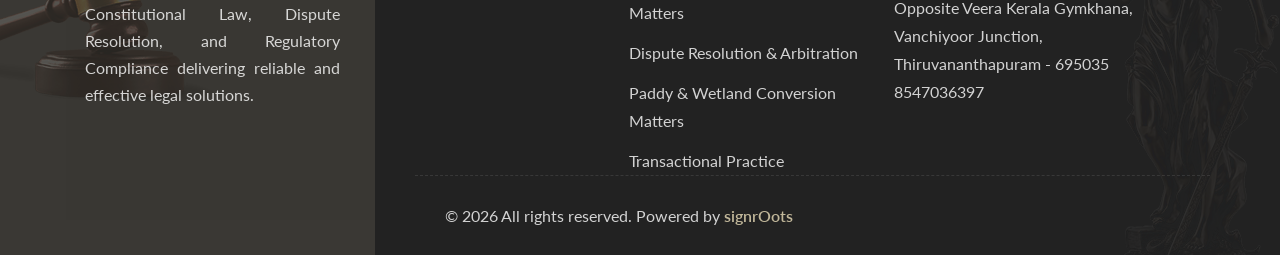
==== commit 6b39bc0f: "about image for mobile" ====
--- a/index.html
+++ b/index.html
@@ -405,11 +405,18 @@
                         <div class="about-one__left wow slideInLeft" data-wow-delay="100ms" data-wow-duration="2500ms">
                             <div class="about-one__img-box">
                                 <div class="about-one__img">
-                                    <img src="assets/images/resources/about-one-img-1.jpg" alt="">
-                                </div>
-                                <div class="about-one__img-two">
-                                    <img src="assets/images/resources/about-one-img-2.jpg" alt="">
-                                </div>
+                                <img src="assets/images/resources/about-one-img-1.jpg" alt="">
+                            </div>
+
+                            <!-- Desktop second image -->
+                            <div class="about-one__img-two">
+                                <img src="assets/images/resources/about-one-img-2.jpg" alt="">
+                            </div>
+
+                            <!-- Mobile only image -->
+                            <div class="about-one__img-mobile">
+                                <img src="assets/images/resources/about-mobile.png" alt="">
+                            </div>
                                 <div class="about-one__satisfied-box img-bounce">
                                     <div class="about-one__satisfied-box-inner">
                                         <div class="about-one__satisfied-icon">
--- a/assets/css/style.css
+++ b/assets/css/style.css
@@ -1210,9 +1210,12 @@
   align-items: center;
   justify-content: space-between;
   flex-wrap: wrap;
-  padding: 5px 55px 5px;
+  padding: 10px 55px 5px;
   background-color: var(--judges-base);
 }
+
+
+
 
 .main-menu__contact-list {
   position: relative;
@@ -3638,4 +3641,36 @@
 
 .mobile-nav__social{
 display:none !important;
+}
+
+.main-menu__top-inner{
+min-height:40px;
+}
+
+
+/* hide mobile image on desktop */
+.about-one__img-mobile{
+display:none;
+}
+
+/* mobile view */
+@media (max-width:768px){
+
+.about-one__img-two{
+display:none;
+}
+
+.about-one__img{
+display:none;
+}
+
+.about-one__img-mobile{
+display:block;
+}
+
+.about-one__img-mobile img{
+width:100%;
+border-radius:10px;
+}
+
 }
